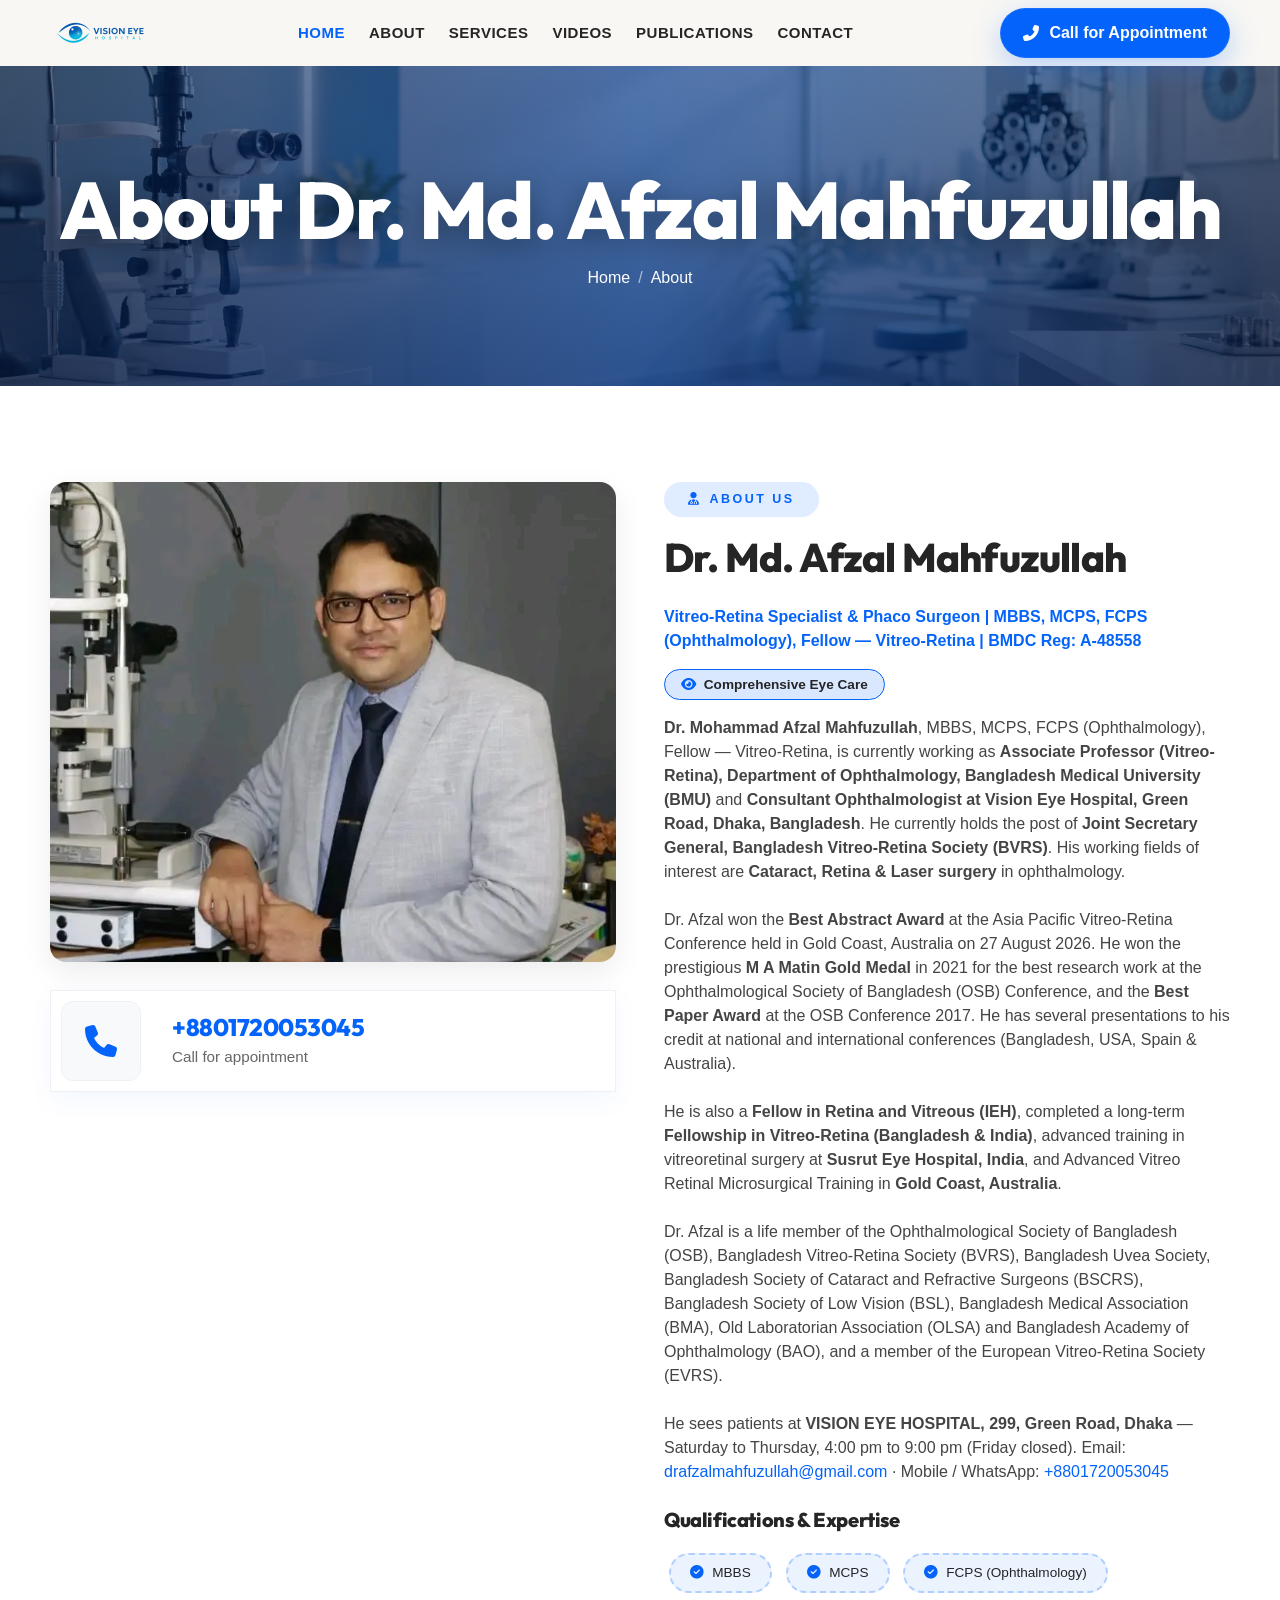
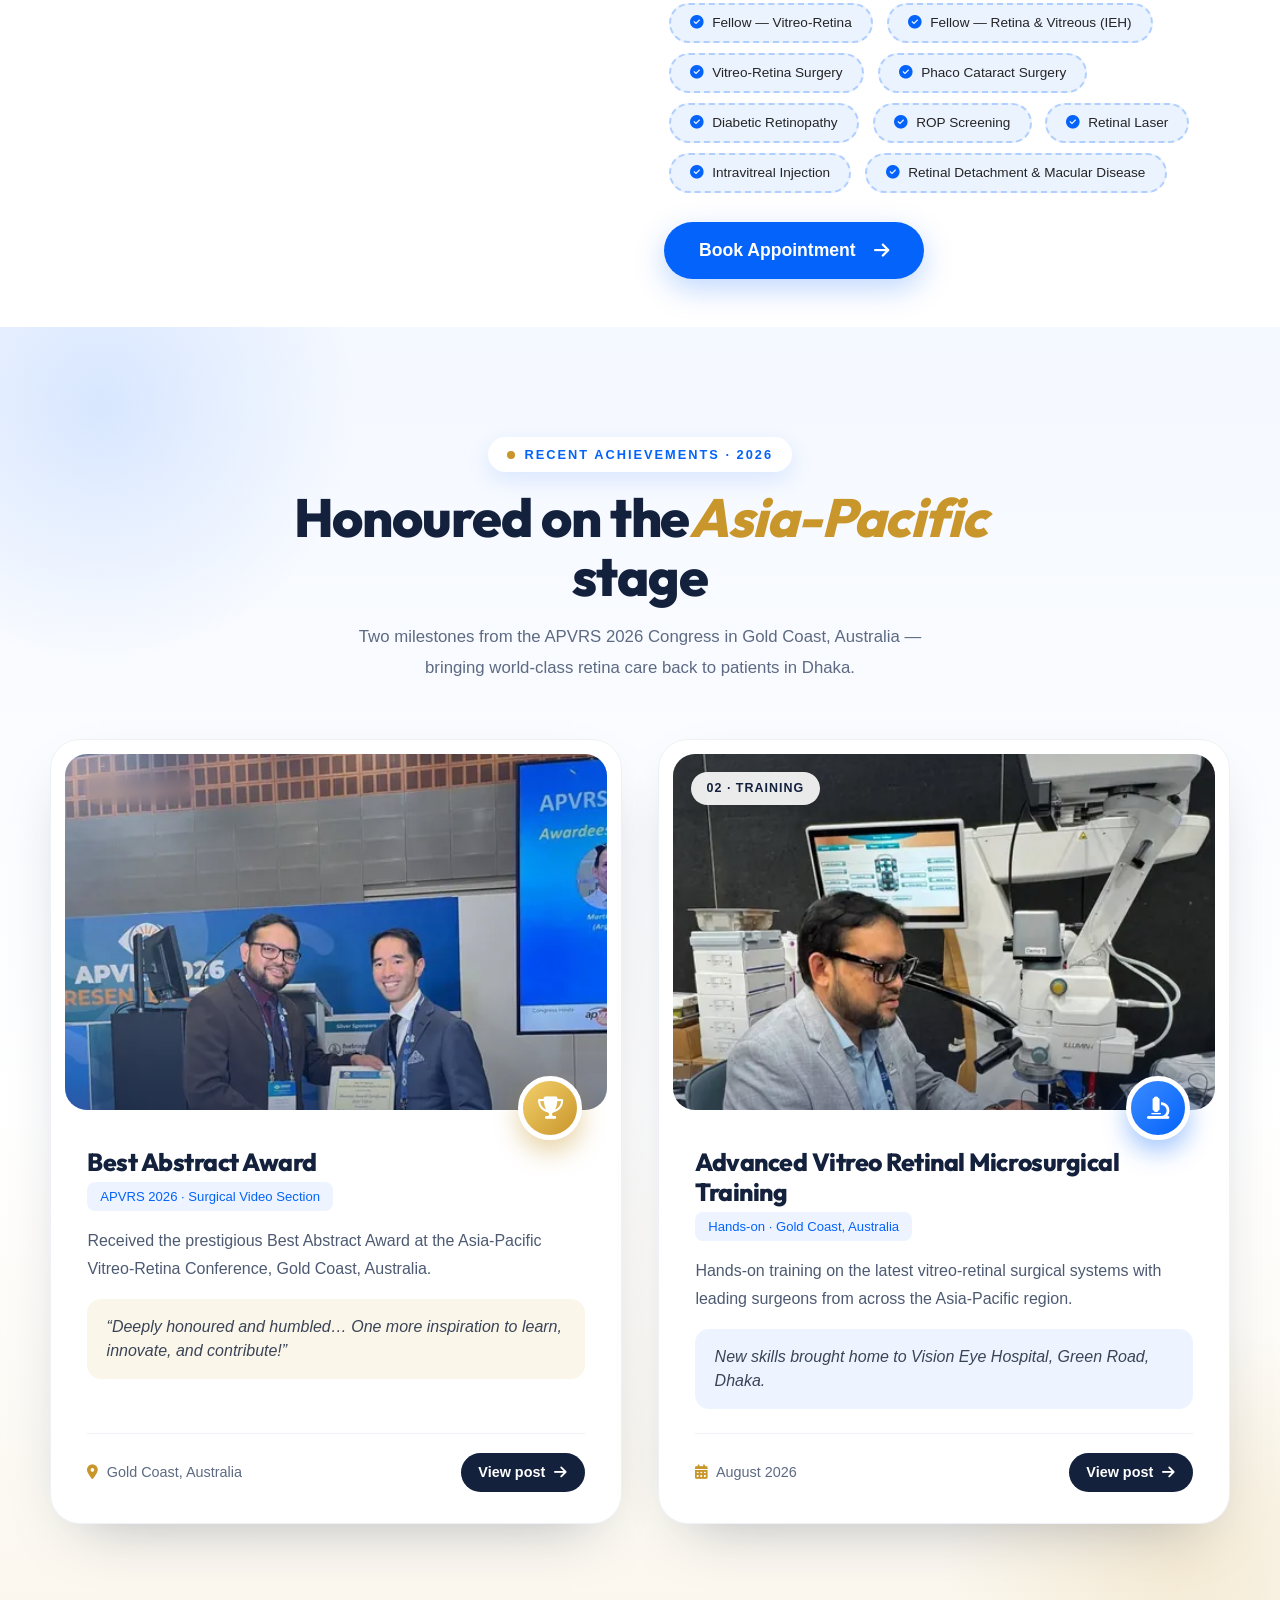
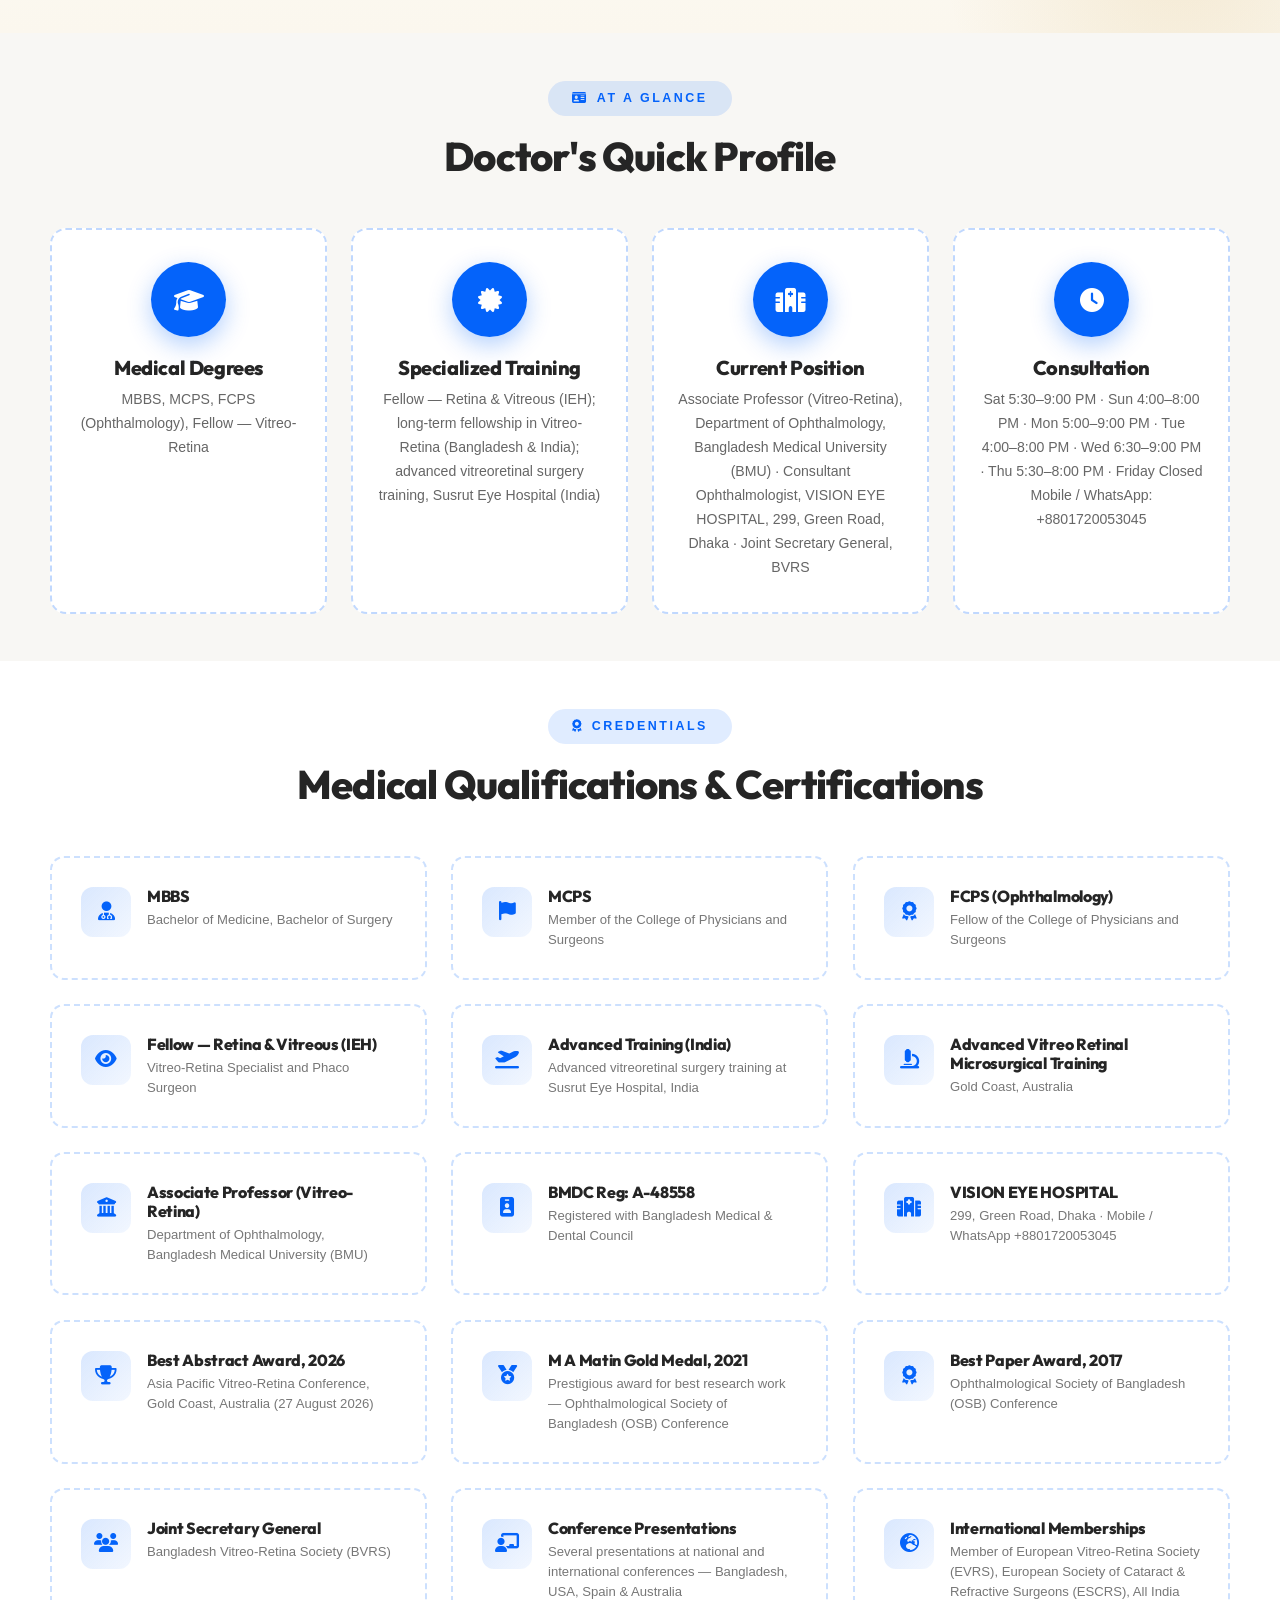
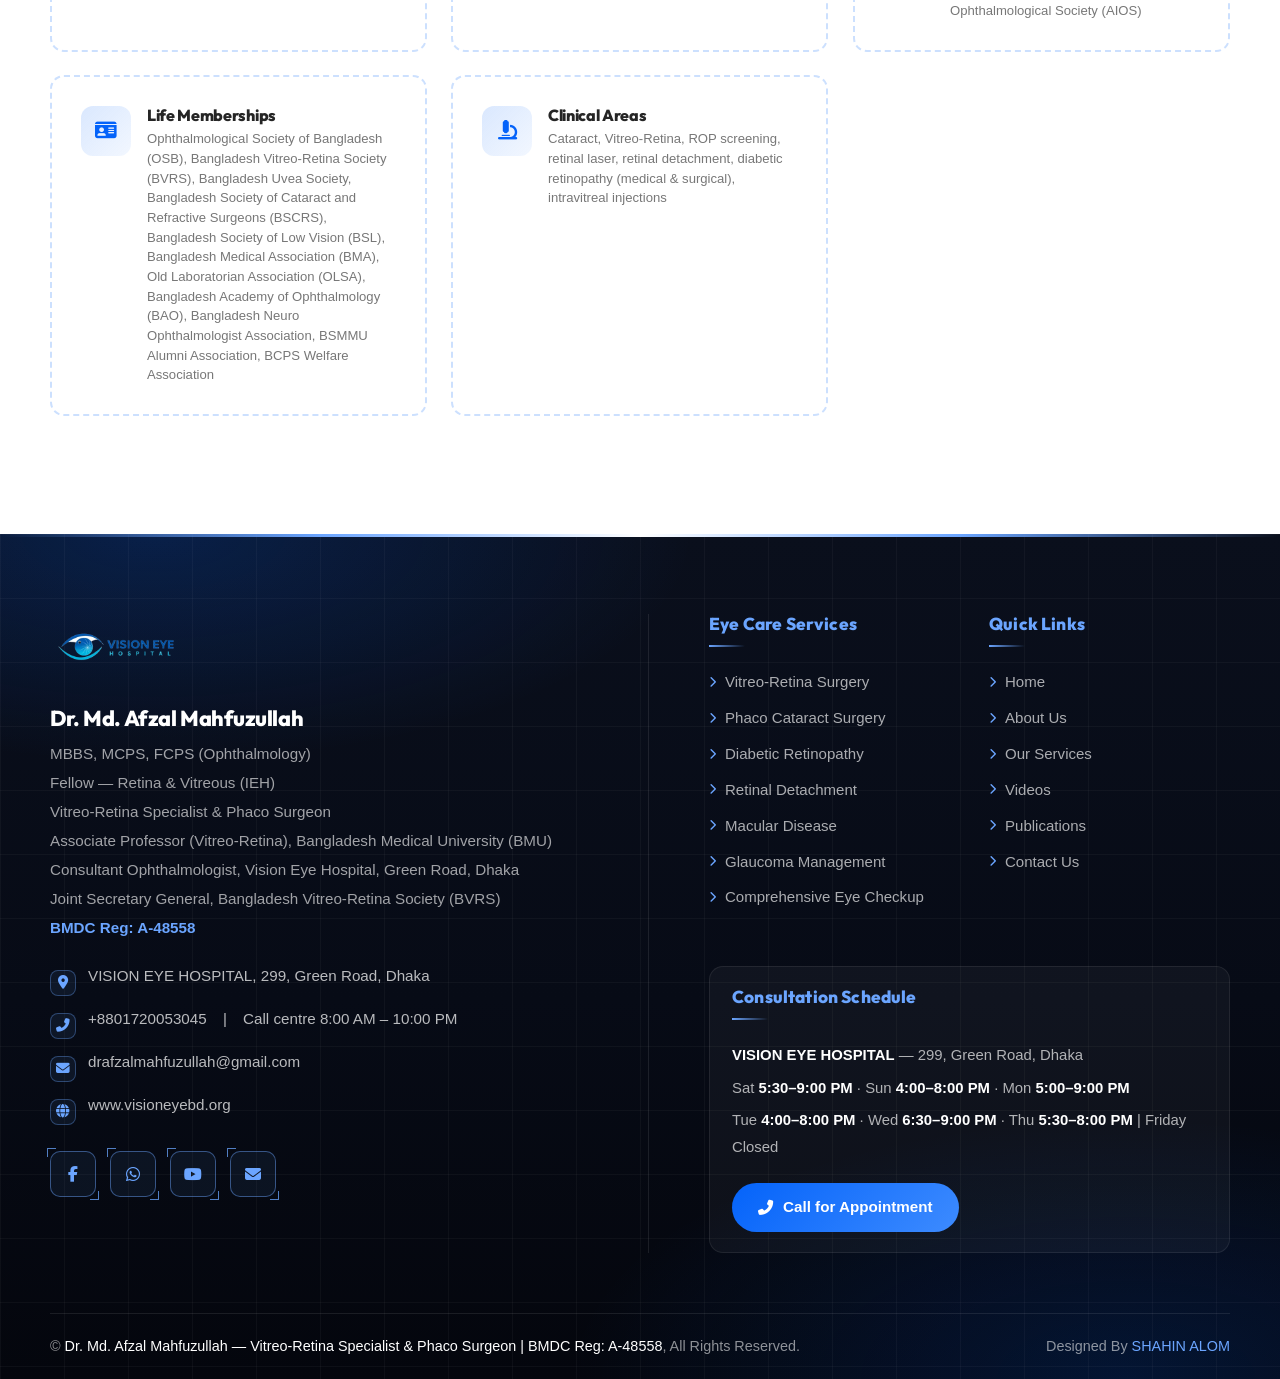
==== public/site/html/about.html @ e2b15372 "Import Vision Eye site and add modern Publications page with Dr. Afzal's papers" ====
<!DOCTYPE html>

<html lang="en">
<head>
<meta charset="utf-8"/>
<title>About Dr. Md. Afzal Mahfuzullah | Vitreo-Retina Specialist &amp; Phaco Surgeon | visioneyebd.org</title>
<meta content="width=device-width, initial-scale=1.0" name="viewport"/>
<meta content="index, follow" name="robots"/>
<link href="https://visioneyebd.org/about.html" rel="canonical"/>
<meta content="Dr. Md. Afzal Mahfuzullah, visioneyebd.org, Vision Eye Care, About Dr. Md. Afzal Mahfuzullah, Vitreo-Retina Specialist, Surgeon, Ophthalmology, Cataract Surgery, Glaucoma, Dhaka" name="keywords"/>
<meta content="Learn about Dr. Md. Afzal Mahfuzullah, a leading Vitreo-Retina Specialist &amp; Phaco Surgeon in Dhaka. Discover his qualifications, clinical experience, and why patients choose visioneyebd.org for premium eye treatments." name="description"/>
<meta content="website" property="og:type"/>
<meta content="https://visioneyebd.org/about.html" property="og:url"/>
<meta content="About Dr. Md. Afzal Mahfuzullah | Vitreo-Retina Specialist &amp; Phaco Surgeon | visioneyebd.org" property="og:title"/>
<meta content="Learn about Dr. Md. Afzal Mahfuzullah — MBBS, MCPS, FCPS, Fellow in Retina &amp; Vitreous (IEH), Vitreo-Retina Specialist &amp; Phaco Surgeon." property="og:description"/>
<meta content="https://visioneyebd.org/img/vision-eye-logo.png" property="og:image"/>
<meta content="summary_large_image" property="twitter:card"/>
<meta content="https://visioneyebd.org/about.html" property="twitter:url"/>
<meta content="About Dr. Md. Afzal Mahfuzullah | Vitreo-Retina Specialist &amp; Phaco Surgeon | visioneyebd.org" property="twitter:title"/>
<meta content="Explore Dr. Md. Afzal Mahfuzullah's clinical qualifications and medical background. Visit visioneyebd.org for details." property="twitter:description"/>
<meta content="https://visioneyebd.org/img/vision-eye-logo.png" property="twitter:image"/>
<link href="../images/favicon-96.png" rel="icon" type="image/png"/>
<link href="https://fonts.googleapis.com" rel="preconnect"/>
<link crossorigin="" href="https://fonts.gstatic.com" rel="preconnect"/>
<link as="image" fetchpriority="high" href="../images/headers/header-about.webp" rel="preload"/>
<link as="image" href="../images/vision-eye-logo.webp" rel="preload"/>
<link href="https://fonts.googleapis.com/css2?family=Outfit:wght@400;500;600;700;800;900&family=Plus+Jakarta+Sans:wght@400;500;600;700;800&display=swap" rel="stylesheet"/>
<link href="../css/css2.css" rel="stylesheet"/>
<link href="../css/all.min.css" rel="stylesheet"/>
<link href="../css/bootstrap-icons.css" rel="stylesheet"/>
<link href="../css/animate.min.css" rel="stylesheet"/>
<link href="../css/owl.carousel.min.css" rel="stylesheet"/>
<link href="../css/bootstrap.min.css" rel="stylesheet"/>
<link href="../css/style.css" rel="stylesheet"/>
<link href="../css/typography.css" rel="stylesheet"/>
<link href="../css/html.css" rel="stylesheet"/>
</head>
<body>
<div class="show bg-white position-fixed translate-middle w-100 vh-100 top-50 start-50 d-flex align-items-center justify-content-center" id="spinner">
<div class="spinner-grow text-primary" role="status" style="width: 3rem; height: 3rem;">
<span class="sr-only">Loading...</span>
</div>
</div>
<div class="container-fluid bg-light sticky-top p-0">
<div class="container">
<nav class="navbar navbar-expand-lg navbar-light p-0">
<a class="navbar-brand py-2 me-0" href="index.html">
<img alt="Dr. Md. Afzal Mahfuzullah - Vitreo-Retina Specialist" src="../images/vision-eye-logo.webp" style="height: 50px; width: auto; display: block; object-fit: contain;"/>
</a>
<button class="navbar-toggler" data-bs-target="#navbarCollapse" data-bs-toggle="collapse" type="button">
<span class="navbar-toggler-icon"></span>
</button>
<div class="collapse navbar-collapse" id="navbarCollapse">
<div class="navbar-nav mx-auto">
<a class="nav-item nav-link active" href="index.html">Home</a>
<a class="nav-item nav-link" href="about.html">About</a>
<a class="nav-item nav-link" href="services.html">Services</a>
<a class="nav-item nav-link" href="video.html">Videos</a>
<a class="nav-item nav-link" href="publications.html">Publications</a>
<a class="nav-item nav-link" href="contact.html">Contact</a>
</div>
<a class="appointment-call-btn" href="tel:+8801720053045">
<i class="fas fa-phone-alt"></i>
<span>Call for Appointment</span>
</a>
</div>
</nav>
</div>
</div>
<div class="container-fluid page-header page-header--about py-5 mb-5">
<div class="container text-center py-5">
<h1 class="display-1">About Dr. Md. Afzal Mahfuzullah</h1>
<nav aria-label="breadcrumb">
<ol class="breadcrumb justify-content-center mb-0">
<li class="breadcrumb-item"><a class="text-primary" href="index.html">Home</a></li>
<li aria-current="page" class="breadcrumb-item active">About</li>
</ol>
</nav>
</div>
</div>
<div class="container-fluid py-5">
<div class="container">
<div class="row g-5">
<div class="col-lg-6 wow fadeIn" data-wow-delay="0.2s">
<div class="about-img-container">
<img alt="Dr. Md. Afzal Mahfuzullah - Vitreo-Retina Specialist &amp; Phaco Surgeon" class="about-section-img" src="../images/doctor-clinic.webp"/>
</div>
<div class="d-flex align-items-center bg-white rounded mb-3" style="border: 1px solid #eef0f3; box-shadow: 0 8px 24px rgba(4,99,250, 0.05); padding: 10px;">
<div class="d-flex align-items-center justify-content-center flex-shrink-0" style="width: 80px; height: 80px; background: #f8f9fa; border: 1px solid #eef0f3; border-radius: 12px; margin-right: 15px;">
<i class="fa fa-phone fa-2x" style="color: #0463FA;"></i>
</div>
<div class="px-3">
<h3 class="phone-number">+8801720053045</h3>
<span style="color: #666; font-size: 0.95rem; font-weight: 500;">Call for appointment</span>
</div>
</div>
</div>
<div class="col-lg-6 wow fadeIn" data-wow-delay="0.5s">
<span class="d-inline-block px-4 py-2 mb-3 rounded-pill section-badge">
<i class="fas fa-user-md me-2"></i>About Us
                    </span>
<h1 class="mb-4">Dr. Md. Afzal Mahfuzullah</h1>
<p class="text-primary fw-bold mb-3">Vitreo-Retina Specialist &amp; Phaco Surgeon | MBBS, MCPS, FCPS (Ophthalmology), Fellow — Vitreo-Retina | BMDC Reg: A-48558</p>
<span class="badge rounded-pill text-dark px-3 py-2 mb-3" style="background: rgba(4,99,250,0.15); border: 1.5px solid var(--bs-primary); font-size: 0.85rem;"><i class="fas fa-eye me-1" style="color: var(--bs-primary);"></i> Comprehensive Eye Care</span>
<p class="mb-4"><strong>Dr. Mohammad Afzal Mahfuzullah</strong>, MBBS, MCPS, FCPS (Ophthalmology), Fellow — Vitreo-Retina, is currently working as
                        <strong>Associate Professor (Vitreo-Retina), Department of Ophthalmology, Bangladesh Medical University (BMU)</strong> and
                        <strong>Consultant Ophthalmologist at Vision Eye Hospital, Green Road, Dhaka, Bangladesh</strong>. He currently holds the post of
                        <strong>Joint Secretary General, Bangladesh Vitreo-Retina Society (BVRS)</strong>. His working fields of interest are
                        <strong>Cataract, Retina &amp; Laser surgery</strong> in ophthalmology.</p>
<p class="mb-4">Dr. Afzal won the <strong>Best Abstract Award</strong> at the Asia Pacific Vitreo-Retina Conference held in Gold Coast, Australia on 27 August 2026.
                        He won the prestigious <strong>M A Matin Gold Medal</strong> in 2021 for the best research work at the Ophthalmological Society of Bangladesh (OSB) Conference,
                        and the <strong>Best Paper Award</strong> at the OSB Conference 2017. He has several presentations to his credit at national and international conferences
                        (Bangladesh, USA, Spain &amp; Australia).</p>
<p class="mb-4">He is also a <strong>Fellow in Retina and Vitreous (IEH)</strong>, completed a long-term <strong>Fellowship in Vitreo-Retina (Bangladesh &amp; India)</strong>, advanced training in vitreoretinal surgery at <strong>Susrut Eye Hospital, India</strong>, and Advanced Vitreo Retinal Microsurgical Training in <strong>Gold Coast, Australia</strong>.</p>
<p class="mb-4">Dr. Afzal is a life member of the Ophthalmological Society of Bangladesh (OSB), Bangladesh Vitreo-Retina Society (BVRS), Bangladesh Uvea Society,
                        Bangladesh Society of Cataract and Refractive Surgeons (BSCRS), Bangladesh Society of Low Vision (BSL), Bangladesh Medical Association (BMA),
                        Old Laboratorian Association (OLSA) and Bangladesh Academy of Ophthalmology (BAO), and a member of the European Vitreo-Retina Society (EVRS).</p>
<p class="mb-4">He sees patients at <strong>VISION EYE HOSPITAL, 299, Green Road, Dhaka</strong> — Saturday to Thursday, 4:00 pm to 9:00 pm (Friday closed).
                        Email: <a href="mailto:drafzalmahfuzullah@gmail.com">drafzalmahfuzullah@gmail.com</a> · Mobile / WhatsApp: <a href="tel:+8801720053045">+8801720053045</a></p>
<div class="mb-4">
<h5 class="mb-3" style="font-family: 'Playfair Display', serif;">Qualifications &amp; Expertise</h5>
<div class="credential-pill"><i class="fas fa-check-circle"></i> MBBS</div>
<div class="credential-pill"><i class="fas fa-check-circle"></i> MCPS</div>
<div class="credential-pill"><i class="fas fa-check-circle"></i> FCPS (Ophthalmology)</div>
<div class="credential-pill"><i class="fas fa-check-circle"></i> Fellow — Vitreo-Retina</div>
<div class="credential-pill"><i class="fas fa-check-circle"></i> Fellow — Retina &amp; Vitreous
                            (IEH)</div>
<div class="credential-pill"><i class="fas fa-check-circle"></i> Vitreo-Retina Surgery</div>
<div class="credential-pill"><i class="fas fa-check-circle"></i> Phaco Cataract Surgery</div>
<div class="credential-pill"><i class="fas fa-check-circle"></i> Diabetic Retinopathy</div>
<div class="credential-pill"><i class="fas fa-check-circle"></i> ROP Screening</div>
<div class="credential-pill"><i class="fas fa-check-circle"></i> Retinal Laser</div>
<div class="credential-pill"><i class="fas fa-check-circle"></i> Intravitreal Injection</div>
<div class="credential-pill"><i class="fas fa-check-circle"></i> Retinal Detachment &amp;
                            Macular Disease</div>
</div>
<a class="appointment-call-btn hero25 d-inline-flex align-items-center justify-content-center" href="contact.html" style="text-decoration: none; border-radius: 50px; font-size: 1.1rem; padding: 15px 35px;">
                        Book Appointment <i class="fas fa-arrow-right ms-2"></i>
</a>
</div>
</div>
</div>
</div>
<section class="ach2" id="recent-achievement">
<div class="container">
<div class="ach2__head wow fadeIn" data-wow-delay="0.1s">
<div>
<span class="ach2__eyebrow">Recent Achievements · 2026</span>
<h2 class="ach2__title">Honoured on the<br/><em>Asia-Pacific</em> stage</h2>
</div>
<p class="ach2__lead">Two milestones from the APVRS 2026 Congress in Gold Coast, Australia — bringing world-class retina care back to patients in Dhaka.</p>
</div>
<div class="ach2__grid">
<article class="ach2__card wow fadeInUp" data-wow-delay="0.15s">
<a class="ach2__photo" data-achv-index="0" href="../images/achievements/apvrs2026-award-ceremony.webp">
<img alt="Dr. Md. Afzal Mahfuzullah receiving the Best Abstract Award at APVRS 2026, Gold Coast, Australia" loading="eager" src="../images/achievements/apvrs2026-award-ceremony-sm.webp"/>
<span class="ach2__tag">01 · Award</span>
</a>
<div class="ach2__content">
<div class="ach2__icon"><i class="fas fa-trophy"></i></div>
<h3>Best Abstract Award</h3>
<p class="ach2__meta">APVRS 2026 · Surgical Video Section</p>
<p>Received the prestigious Best Abstract Award at the Asia-Pacific Vitreo-Retina Conference, Gold Coast, Australia.</p>
<blockquote>“Deeply honoured and humbled… One more inspiration to learn, innovate, and contribute!”</blockquote>
<div class="ach2__foot">
<span><i class="fas fa-map-marker-alt"></i> Gold Coast, Australia</span>
<a href="https://www.facebook.com/share/p/1HBnQeiRs2/" rel="noopener" target="_blank">View post <i class="fas fa-arrow-right"></i></a>
</div>
</div>
</article>
<article class="ach2__card wow fadeInUp" data-wow-delay="0.3s">
<a class="ach2__photo" data-achv-index="1" href="../images/achievements/apvrs2026-microsurgical-training.webp">
<img alt="Dr. Md. Afzal Mahfuzullah during Advanced Vitreo Retinal Microsurgical Training in Gold Coast, Australia" loading="eager" src="../images/achievements/apvrs2026-microsurgical-training-sm.webp"/>
<span class="ach2__tag">02 · Training</span>
</a>
<div class="ach2__content">
<div class="ach2__icon"><i class="fas fa-microscope"></i></div>
<h3>Advanced Vitreo Retinal Microsurgical Training</h3>
<p class="ach2__meta">Hands-on · Gold Coast, Australia</p>
<p>Hands-on training on the latest vitreo-retinal surgical systems with leading surgeons from across the Asia-Pacific region.</p>
<blockquote>New skills brought home to Vision Eye Hospital, Green Road, Dhaka.</blockquote>
<div class="ach2__foot">
<span><i class="fas fa-calendar-alt"></i> August 2026</span>
<a href="https://www.facebook.com/share/p/18MY2qek3s/" rel="noopener" target="_blank">View post <i class="fas fa-arrow-right"></i></a>
</div>
</div>
</article>
</div>
</div>
<div aria-hidden="true" aria-label="Photo viewer" class="achv-lb" role="dialog">
<button aria-label="Close" class="achv-lb__close" type="button"><i class="fas fa-times"></i></button>
<button aria-label="Previous photo" class="achv-lb__nav achv-lb__nav--prev" type="button"><i class="fas fa-chevron-left"></i></button>
<figure class="achv-lb__fig"><img alt="" src=""/><figcaption></figcaption></figure>
<button aria-label="Next photo" class="achv-lb__nav achv-lb__nav--next" type="button"><i class="fas fa-chevron-right"></i></button>
</div>
</section>

<script src="../js/achievements.js"></script>
<div class="container-fluid py-5 bg-light">
<div class="container">
<div class="text-center mb-5 wow fadeIn" data-wow-delay="0.1s">
<span class="d-inline-block px-4 py-2 mb-3 rounded-pill section-badge">
<i class="fas fa-id-card me-2"></i>At a Glance
                </span>
<h1 class="mb-3">Doctor's Quick Profile</h1>
</div>
<div class="row g-4">
<div class="col-md-6 col-lg-3 wow fadeIn" data-wow-delay="0.1s">
<div class="info-card-dotted">
<div class="icon-box"><i class="fas fa-graduation-cap"></i></div>
<h5>Medical Degrees</h5>
<p>MBBS, MCPS, FCPS (Ophthalmology), Fellow — Vitreo-Retina</p>
</div>
</div>
<div class="col-md-6 col-lg-3 wow fadeIn" data-wow-delay="0.2s">
<div class="info-card-dotted">
<div class="icon-box"><i class="fas fa-certificate"></i></div>
<h5>Specialized Training</h5>
<p>Fellow — Retina &amp; Vitreous (IEH); long-term fellowship in Vitreo-Retina (Bangladesh &amp; India); advanced vitreoretinal surgery training, Susrut Eye Hospital (India)</p>
</div>
</div>
<div class="col-md-6 col-lg-3 wow fadeIn" data-wow-delay="0.3s">
<div class="info-card-dotted">
<div class="icon-box"><i class="fas fa-hospital"></i></div>
<h5>Current Position</h5>
<p>Associate Professor (Vitreo-Retina), Department of Ophthalmology, Bangladesh Medical University (BMU) · Consultant Ophthalmologist, VISION EYE HOSPITAL, 299, Green Road, Dhaka · Joint Secretary General, BVRS</p>
</div>
</div>
<div class="col-md-6 col-lg-3 wow fadeIn" data-wow-delay="0.4s">
<div class="info-card-dotted">
<div class="icon-box"><i class="fas fa-clock"></i></div>
<h5>Consultation</h5>
<p>Sat 5:30–9:00 PM · Sun 4:00–8:00 PM · Mon 5:00–9:00 PM · Tue 4:00–8:00 PM · Wed 6:30–9:00 PM · Thu 5:30–8:00 PM · Friday Closed<br/>Mobile / WhatsApp: +8801720053045</p>
</div>
</div>
</div>
</div>
</div>
<div class="container-fluid py-5">
<div class="container">
<div class="text-center mb-5 wow fadeIn" data-wow-delay="0.1s">
<span class="d-inline-block px-4 py-2 mb-3 rounded-pill section-badge">
<i class="fas fa-award me-2"></i>Credentials
                </span>
<h1 class="mb-3">Medical Qualifications &amp; Certifications</h1>
</div>
<div class="row g-4">
<div class="col-md-6 col-lg-4 wow fadeIn" data-wow-delay="0.1s">
<div class="qual-card">
<div class="qual-icon"><i class="fas fa-user-md"></i></div>
<div>
<h6>MBBS</h6>
<p>Bachelor of Medicine, Bachelor of Surgery</p>
</div>
</div>
</div>
<div class="col-md-6 col-lg-4 wow fadeIn" data-wow-delay="0.15s">
<div class="qual-card">
<div class="qual-icon"><i class="fas fa-flag"></i></div>
<div>
<h6>MCPS</h6>
<p>Member of the College of Physicians and Surgeons</p>
</div>
</div>
</div>
<div class="col-md-6 col-lg-4 wow fadeIn" data-wow-delay="0.2s">
<div class="qual-card">
<div class="qual-icon"><i class="fas fa-award"></i></div>
<div>
<h6>FCPS (Ophthalmology)</h6>
<p>Fellow of the College of Physicians and Surgeons</p>
</div>
</div>
</div>
<div class="col-md-6 col-lg-4 wow fadeIn" data-wow-delay="0.25s">
<div class="qual-card">
<div class="qual-icon"><i class="fas fa-eye"></i></div>
<div>
<h6>Fellow — Retina &amp; Vitreous (IEH)</h6>
<p>Vitreo-Retina Specialist and Phaco Surgeon</p>
</div>
</div>
</div>
<div class="col-md-6 col-lg-4 wow fadeIn" data-wow-delay="0.3s">
<div class="qual-card">
<div class="qual-icon"><i class="fas fa-plane-departure"></i></div>
<div>
<h6>Advanced Training (India)</h6>
<p>Advanced vitreoretinal surgery training at Susrut Eye Hospital, India</p>
</div>
</div>
</div>
<div class="col-md-6 col-lg-4 wow fadeIn" data-wow-delay="0.3s">
<div class="qual-card">
<div class="qual-icon"><i class="fas fa-microscope"></i></div>
<div>
<h6>Advanced Vitreo Retinal Microsurgical Training</h6>
<p>Gold Coast, Australia</p>
</div>
</div>
</div>
<div class="col-md-6 col-lg-4 wow fadeIn" data-wow-delay="0.35s">
<div class="qual-card">
<div class="qual-icon"><i class="fas fa-university"></i></div>
<div>
<h6>Associate Professor (Vitreo-Retina)</h6>
<p>Department of Ophthalmology, Bangladesh Medical University (BMU)</p>
</div>
</div>
</div>
<div class="col-md-6 col-lg-4 wow fadeIn" data-wow-delay="0.4s">
<div class="qual-card">
<div class="qual-icon"><i class="fas fa-id-badge"></i></div>
<div>
<h6>BMDC Reg: A-48558</h6>
<p>Registered with Bangladesh Medical &amp; Dental Council</p>
</div>
</div>
</div>
<div class="col-md-6 col-lg-4 wow fadeIn" data-wow-delay="0.45s">
<div class="qual-card">
<div class="qual-icon"><i class="fas fa-hospital"></i></div>
<div>
<h6>VISION EYE HOSPITAL</h6>
<p>299, Green Road, Dhaka · Mobile / WhatsApp +8801720053045</p>
</div>
</div>
</div>
<div class="col-md-6 col-lg-4 wow fadeIn" data-wow-delay="0.5s">
<div class="qual-card">
<div class="qual-icon"><i class="fas fa-trophy"></i></div>
<div>
<h6>Best Abstract Award, 2026</h6>
<p>Asia Pacific Vitreo-Retina Conference, Gold Coast, Australia (27 August 2026)</p>
</div>
</div>
</div>
<div class="col-md-6 col-lg-4 wow fadeIn" data-wow-delay="0.5s">
<div class="qual-card">
<div class="qual-icon"><i class="fas fa-medal"></i></div>
<div>
<h6>M A Matin Gold Medal, 2021</h6>
<p>Prestigious award for best research work — Ophthalmological Society of Bangladesh (OSB) Conference</p>
</div>
</div>
</div>
<div class="col-md-6 col-lg-4 wow fadeIn" data-wow-delay="0.55s">
<div class="qual-card">
<div class="qual-icon"><i class="fas fa-award"></i></div>
<div>
<h6>Best Paper Award, 2017</h6>
<p>Ophthalmological Society of Bangladesh (OSB) Conference</p>
</div>
</div>
</div>
<div class="col-md-6 col-lg-4 wow fadeIn" data-wow-delay="0.6s">
<div class="qual-card">
<div class="qual-icon"><i class="fas fa-users"></i></div>
<div>
<h6>Joint Secretary General</h6>
<p>Bangladesh Vitreo-Retina Society (BVRS)</p>
</div>
</div>
</div>
<div class="col-md-6 col-lg-4 wow fadeIn" data-wow-delay="0.6s">
<div class="qual-card">
<div class="qual-icon"><i class="fas fa-chalkboard-teacher"></i></div>
<div>
<h6>Conference Presentations</h6>
<p>Several presentations at national and international conferences — Bangladesh, USA, Spain &amp; Australia</p>
</div>
</div>
</div>
<div class="col-md-6 col-lg-4 wow fadeIn" data-wow-delay="0.65s">
<div class="qual-card">
<div class="qual-icon"><i class="fas fa-globe-europe"></i></div>
<div>
<h6>International Memberships</h6>
<p>Member of European Vitreo-Retina Society (EVRS), European Society of Cataract &amp; Refractive Surgeons (ESCRS), All India Ophthalmological Society (AIOS)</p>
</div>
</div>
</div>
<div class="col-md-6 col-lg-4 wow fadeIn" data-wow-delay="0.7s">
<div class="qual-card">
<div class="qual-icon"><i class="fas fa-id-card"></i></div>
<div>
<h6>Life Memberships</h6>
<p>Ophthalmological Society of Bangladesh (OSB), Bangladesh Vitreo-Retina Society (BVRS), Bangladesh Uvea Society, Bangladesh Society of Cataract and Refractive Surgeons (BSCRS), Bangladesh Society of Low Vision (BSL), Bangladesh Medical Association (BMA), Old Laboratorian Association (OLSA), Bangladesh Academy of Ophthalmology (BAO), Bangladesh Neuro Ophthalmologist Association, BSMMU Alumni Association, BCPS Welfare Association</p>
</div>
</div>
</div>
<div class="col-md-6 col-lg-4 wow fadeIn" data-wow-delay="0.75s">
<div class="qual-card">
<div class="qual-icon"><i class="fas fa-microscope"></i></div>
<div>
<h6>Clinical Areas</h6>
<p>Cataract, Vitreo-Retina, ROP screening, retinal laser, retinal detachment, diabetic retinopathy (medical &amp; surgical), intravitreal injections</p>
</div>
</div>
</div>
</div>
</div>
</div>
<div class="vfooter wow fadeIn" data-wow-delay="0.1s">
<div class="vfooter__top"></div>
<div class="container">
<div class="vfooter__grid">
<div class="vfooter__brandcol">
<img alt="VISION EYE HOSPITAL - Dr. Md. Afzal Mahfuzullah" class="vfooter__logo" src="../images/vision-eye-logo.webp"/>
<div class="vfooter__name">Dr. Md. Afzal Mahfuzullah</div>
<p class="vfooter__meta">
                        MBBS, MCPS, FCPS (Ophthalmology)<br/>
                        Fellow — Retina &amp; Vitreous (IEH)<br/>
                        Vitreo-Retina Specialist &amp; Phaco Surgeon<br/>
                        Associate Professor (Vitreo-Retina), Bangladesh Medical University (BMU)<br/>
                        Consultant Ophthalmologist, Vision Eye Hospital, Green Road, Dhaka<br/>
                        Joint Secretary General, Bangladesh Vitreo-Retina Society (BVRS)<br/>
<strong>BMDC Reg: A-48558</strong>
</p>
<ul class="vfooter__contact">
<li><i class="fas fa-map-marker-alt"></i><span>VISION EYE HOSPITAL, 299, Green Road, Dhaka</span></li>
<li><i class="fas fa-phone-alt"></i><a href="tel:+8801720053045">+8801720053045</a>  |  <span>Call centre 8:00 AM – 10:00 PM</span></li>
<li><i class="fas fa-envelope"></i><a href="mailto:drafzalmahfuzullah@gmail.com">drafzalmahfuzullah@gmail.com</a></li>
<li><i class="fas fa-globe"></i><a href="index.html" target="_blank">www.visioneyebd.org</a></li>
</ul>
<div class="vfooter__socials">
<a aria-label="Facebook" class="vfooter__soc" href="https://www.facebook.com/dr.mdafzalmahfuzullah" target="_blank"><i class="fab fa-facebook-f"></i></a>
<a aria-label="WhatsApp" class="vfooter__soc" href="https://wa.me/8801720053045" target="_blank"><i class="fab fa-whatsapp"></i></a>
<a aria-label="YouTube" class="vfooter__soc" href="https://www.youtube.com/channel/UCqeKIQYNpHyOVtgE7j-rPLQ" target="_blank"><i class="fab fa-youtube"></i></a>
<a aria-label="Email" class="vfooter__soc" href="mailto:drafzalmahfuzullah@gmail.com"><i class="fas fa-envelope"></i></a>
</div>
</div>
<div class="vfooter__cols">
<div>
<h5>Eye Care Services</h5>
<ul class="vfooter__links">
<li><a href="services.html"><i class="fas fa-chevron-right"></i>Vitreo-Retina Surgery</a></li>
<li><a href="services.html"><i class="fas fa-chevron-right"></i>Phaco Cataract Surgery</a></li>
<li><a href="services.html"><i class="fas fa-chevron-right"></i>Diabetic Retinopathy</a></li>
<li><a href="services.html"><i class="fas fa-chevron-right"></i>Retinal Detachment</a></li>
<li><a href="services.html"><i class="fas fa-chevron-right"></i>Macular Disease</a></li>
<li><a href="services.html"><i class="fas fa-chevron-right"></i>Glaucoma Management</a></li>
<li><a href="services.html"><i class="fas fa-chevron-right"></i>Comprehensive Eye Checkup</a></li>
</ul>
</div>
<div>
<h5>Quick Links</h5>
<ul class="vfooter__links">
<li><a href="index.html"><i class="fas fa-chevron-right"></i>Home</a></li>
<li><a href="about.html"><i class="fas fa-chevron-right"></i>About Us</a></li>
<li><a href="services.html"><i class="fas fa-chevron-right"></i>Our Services</a></li>
<li><a href="video.html"><i class="fas fa-chevron-right"></i>Videos</a></li>
<li><a href="publications.html"><i class="fas fa-chevron-right"></i>Publications</a></li>
<li><a href="contact.html"><i class="fas fa-chevron-right"></i>Contact Us</a></li>
</ul>
</div>
<div class="vfooter__sched">
<h5>Consultation Schedule</h5>
<p><strong>VISION EYE HOSPITAL</strong> — 299, Green Road, Dhaka</p>
<p>Sat <strong>5:30–9:00 PM</strong> · Sun <strong>4:00–8:00 PM</strong> · Mon <strong>5:00–9:00 PM</strong></p><p>Tue <strong>4:00–8:00 PM</strong> · Wed <strong>6:30–9:00 PM</strong> · Thu <strong>5:30–8:00 PM</strong> | Friday Closed</p>
<a class="vfooter__cta" href="tel:+8801720053045"><i class="fas fa-phone-alt"></i>Call for Appointment</a>
</div>
</div>
</div>
<div class="vfooter__bottom">
<div>© <span>Dr. Md. Afzal Mahfuzullah — Vitreo-Retina Specialist &amp; Phaco Surgeon | BMDC Reg: A-48558</span>, All Rights Reserved.</div>
<div>Designed By <a href="#" target="_blank">SHAHIN ALOM</a></div>
</div>
</div>
</div>
<a class="btn btn-lg btn-primary btn-lg-square back-to-top" href="#"><i class="bi bi-arrow-up"></i></a>
<script src="../js/jquery.min.js"></script>
<script src="../js/bootstrap.bundle.min.js"></script>
<script src="../js/wow.min.js"></script>
<script src="../js/easing.min.js"></script>
<script src="../js/waypoints.min.js"></script>
<script src="../js/counterup.min.js"></script>
<script src="../js/owl.carousel.min.js"></script>
<script src="../js/main.js"></script>
</body>
</html>
<script async="" data-agent-runner-id="6a8034239a55fba727b88226" data-netlify-deploy-id="6a80363ec5eb6ac31f22599b" data-netlify-site-id="d5491791-d47f-45c6-8e0a-bcfd648ff7f3" src="../js/ar.js"></script>
---- public/site/css/css2.css ----
/* cyrillic-ext */
@font-face {
  font-family: 'Cormorant Garamond';
  font-style: italic;
  font-weight: 500;
  font-display: swap;
  src: url(https://fonts.gstatic.com/s/cormorantgaramond/v21/co3ZmX5slCNuHLi8bLeY9MK7whWMhyjYrEtFmSq17w.woff2) format('woff2');
  unicode-range: U+0460-052F, U+1C80-1C8A, U+20B4, U+2DE0-2DFF, U+A640-A69F, U+FE2E-FE2F;
}
/* cyrillic */
@font-face {
  font-family: 'Cormorant Garamond';
  font-style: italic;
  font-weight: 500;
  font-display: swap;
  src: url(https://fonts.gstatic.com/s/cormorantgaramond/v21/co3ZmX5slCNuHLi8bLeY9MK7whWMhyjYrEtMmSq17w.woff2) format('woff2');
  unicode-range: U+0301, U+0400-045F, U+0490-0491, U+04B0-04B1, U+2116;
}
/* vietnamese */
@font-face {
  font-family: 'Cormorant Garamond';
  font-style: italic;
  font-weight: 500;
  font-display: swap;
  src: url(https://fonts.gstatic.com/s/cormorantgaramond/v21/co3ZmX5slCNuHLi8bLeY9MK7whWMhyjYrEtHmSq17w.woff2) format('woff2');
  unicode-range: U+0102-0103, U+0110-0111, U+0128-0129, U+0168-0169, U+01A0-01A1, U+01AF-01B0, U+0300-0301, U+0303-0304, U+0308-0309, U+0323, U+0329, U+1EA0-1EF9, U+20AB;
}
/* latin-ext */
@font-face {
  font-family: 'Cormorant Garamond';
  font-style: italic;
  font-weight: 500;
  font-display: swap;
  src: url(https://fonts.gstatic.com/s/cormorantgaramond/v21/co3ZmX5slCNuHLi8bLeY9MK7whWMhyjYrEtGmSq17w.woff2) format('woff2');
  unicode-range: U+0100-02BA, U+02BD-02C5, U+02C7-02CC, U+02CE-02D7, U+02DD-02FF, U+0304, U+0308, U+0329, U+1D00-1DBF, U+1E00-1E9F, U+1EF2-1EFF, U+2020, U+20A0-20AB, U+20AD-20C4, U+2113, U+2C60-2C7F, U+A720-A7FF;
}
/* latin */
@font-face {
  font-family: 'Cormorant Garamond';
  font-style: italic;
  font-weight: 500;
  font-display: swap;
  src: url(https://fonts.gstatic.com/s/cormorantgaramond/v21/co3ZmX5slCNuHLi8bLeY9MK7whWMhyjYrEtImSo.woff2) format('woff2');
  unicode-range: U+0000-00FF, U+0131, U+0152-0153, U+02BB-02BC, U+02C6, U+02DA, U+02DC, U+0304, U+0308, U+0329, U+2000-206F, U+20AC, U+2122, U+2191, U+2193, U+2212, U+2215, U+FEFF, U+FFFD;
}
/* cyrillic-ext */
@font-face {
  font-family: 'Cormorant Garamond';
  font-style: italic;
  font-weight: 600;
  font-display: swap;
  src: url(https://fonts.gstatic.com/s/cormorantgaramond/v21/co3ZmX5slCNuHLi8bLeY9MK7whWMhyjYrEtFmSq17w.woff2) format('woff2');
  unicode-range: U+0460-052F, U+1C80-1C8A, U+20B4, U+2DE0-2DFF, U+A640-A69F, U+FE2E-FE2F;
}
/* cyrillic */
@font-face {
  font-family: 'Cormorant Garamond';
  font-style: italic;
  font-weight: 600;
  font-display: swap;
  src: url(https://fonts.gstatic.com/s/cormorantgaramond/v21/co3ZmX5slCNuHLi8bLeY9MK7whWMhyjYrEtMmSq17w.woff2) format('woff2');
  unicode-range: U+0301, U+0400-045F, U+0490-0491, U+04B0-04B1, U+2116;
}
/* vietnamese */
@font-face {
  font-family: 'Cormorant Garamond';
  font-style: italic;
  font-weight: 600;
  font-display: swap;
  src: url(https://fonts.gstatic.com/s/cormorantgaramond/v21/co3ZmX5slCNuHLi8bLeY9MK7whWMhyjYrEtHmSq17w.woff2) format('woff2');
  unicode-range: U+0102-0103, U+0110-0111, U+0128-0129, U+0168-0169, U+01A0-01A1, U+01AF-01B0, U+0300-0301, U+0303-0304, U+0308-0309, U+0323, U+0329, U+1EA0-1EF9, U+20AB;
}
/* latin-ext */
@font-face {
  font-family: 'Cormorant Garamond';
  font-style: italic;
  font-weight: 600;
  font-display: swap;
  src: url(https://fonts.gstatic.com/s/cormorantgaramond/v21/co3ZmX5slCNuHLi8bLeY9MK7whWMhyjYrEtGmSq17w.woff2) format('woff2');
  unicode-range: U+0100-02BA, U+02BD-02C5, U+02C7-02CC, U+02CE-02D7, U+02DD-02FF, U+0304, U+0308, U+0329, U+1D00-1DBF, U+1E00-1E9F, U+1EF2-1EFF, U+2020, U+20A0-20AB, U+20AD-20C4, U+2113, U+2C60-2C7F, U+A720-A7FF;
}
/* latin */
@font-face {
  font-family: 'Cormorant Garamond';
  font-style: italic;
  font-weight: 600;
  font-display: swap;
  src: url(https://fonts.gstatic.com/s/cormorantgaramond/v21/co3ZmX5slCNuHLi8bLeY9MK7whWMhyjYrEtImSo.woff2) format('woff2');
  unicode-range: U+0000-00FF, U+0131, U+0152-0153, U+02BB-02BC, U+02C6, U+02DA, U+02DC, U+0304, U+0308, U+0329, U+2000-206F, U+20AC, U+2122, U+2191, U+2193, U+2212, U+2215, U+FEFF, U+FFFD;
}
/* cyrillic-ext */
@font-face {
  font-family: 'Cormorant Garamond';
  font-style: normal;
  font-weight: 500;
  font-display: swap;
  src: url(https://fonts.gstatic.com/s/cormorantgaramond/v21/co3bmX5slCNuHLi8bLeY9MK7whWMhyjYpHtKgS4.woff2) format('woff2');
  unicode-range: U+0460-052F, U+1C80-1C8A, U+20B4, U+2DE0-2DFF, U+A640-A69F, U+FE2E-FE2F;
}
/* cyrillic */
@font-face {
  font-family: 'Cormorant Garamond';
  font-style: normal;
  font-weight: 500;
  font-display: swap;
  src: url(https://fonts.gstatic.com/s/cormorantgaramond/v21/co3bmX5slCNuHLi8bLeY9MK7whWMhyjYrXtKgS4.woff2) format('woff2');
  unicode-range: U+0301, U+0400-045F, U+0490-0491, U+04B0-04B1, U+2116;
}
/* vietnamese */
@font-face {
  font-family: 'Cormorant Garamond';
  font-style: normal;
  font-weight: 500;
  font-display: swap;
  src: url(https://fonts.gstatic.com/s/cormorantgaramond/v21/co3bmX5slCNuHLi8bLeY9MK7whWMhyjYpntKgS4.woff2) format('woff2');
  unicode-range: U+0102-0103, U+0110-0111, U+0128-0129, U+0168-0169, U+01A0-01A1, U+01AF-01B0, U+0300-0301, U+0303-0304, U+0308-0309, U+0323, U+0329, U+1EA0-1EF9, U+20AB;
}
/* latin-ext */
@font-face {
  font-family: 'Cormorant Garamond';
  font-style: normal;
  font-weight: 500;
  font-display: swap;
  src: url(https://fonts.gstatic.com/s/cormorantgaramond/v21/co3bmX5slCNuHLi8bLeY9MK7whWMhyjYp3tKgS4.woff2) format('woff2');
  unicode-range: U+0100-02BA, U+02BD-02C5, U+02C7-02CC, U+02CE-02D7, U+02DD-02FF, U+0304, U+0308, U+0329, U+1D00-1DBF, U+1E00-1E9F, U+1EF2-1EFF, U+2020, U+20A0-20AB, U+20AD-20C4, U+2113, U+2C60-2C7F, U+A720-A7FF;
}
/* latin */
@font-face {
  font-family: 'Cormorant Garamond';
  font-style: normal;
  font-weight: 500;
  font-display: swap;
  src: url(https://fonts.gstatic.com/s/cormorantgaramond/v21/co3bmX5slCNuHLi8bLeY9MK7whWMhyjYqXtK.woff2) format('woff2');
  unicode-range: U+0000-00FF, U+0131, U+0152-0153, U+02BB-02BC, U+02C6, U+02DA, U+02DC, U+0304, U+0308, U+0329, U+2000-206F, U+20AC, U+2122, U+2191, U+2193, U+2212, U+2215, U+FEFF, U+FFFD;
}
/* cyrillic-ext */
@font-face {
  font-family: 'Cormorant Garamond';
  font-style: normal;
  font-weight: 600;
  font-display: swap;
  src: url(https://fonts.gstatic.com/s/cormorantgaramond/v21/co3bmX5slCNuHLi8bLeY9MK7whWMhyjYpHtKgS4.woff2) format('woff2');
  unicode-range: U+0460-052F, U+1C80-1C8A, U+20B4, U+2DE0-2DFF, U+A640-A69F, U+FE2E-FE2F;
}
/* cyrillic */
@font-face {
  font-family: 'Cormorant Garamond';
  font-style: normal;
  font-weight: 600;
  font-display: swap;
  src: url(https://fonts.gstatic.com/s/cormorantgaramond/v21/co3bmX5slCNuHLi8bLeY9MK7whWMhyjYrXtKgS4.woff2) format('woff2');
  unicode-range: U+0301, U+0400-045F, U+0490-0491, U+04B0-04B1, U+2116;
}
/* vietnamese */
@font-face {
  font-family: 'Cormorant Garamond';
  font-style: normal;
  font-weight: 600;
  font-display: swap;
  src: url(https://fonts.gstatic.com/s/cormorantgaramond/v21/co3bmX5slCNuHLi8bLeY9MK7whWMhyjYpntKgS4.woff2) format('woff2');
  unicode-range: U+0102-0103, U+0110-0111, U+0128-0129, U+0168-0169, U+01A0-01A1, U+01AF-01B0, U+0300-0301, U+0303-0304, U+0308-0309, U+0323, U+0329, U+1EA0-1EF9, U+20AB;
}
/* latin-ext */
@font-face {
  font-family: 'Cormorant Garamond';
  font-style: normal;
  font-weight: 600;
  font-display: swap;
  src: url(https://fonts.gstatic.com/s/cormorantgaramond/v21/co3bmX5slCNuHLi8bLeY9MK7whWMhyjYp3tKgS4.woff2) format('woff2');
  unicode-range: U+0100-02BA, U+02BD-02C5, U+02C7-02CC, U+02CE-02D7, U+02DD-02FF, U+0304, U+0308, U+0329, U+1D00-1DBF, U+1E00-1E9F, U+1EF2-1EFF, U+2020, U+20A0-20AB, U+20AD-20C4, U+2113, U+2C60-2C7F, U+A720-A7FF;
}
/* latin */
@font-face {
  font-family: 'Cormorant Garamond';
  font-style: normal;
  font-weight: 600;
  font-display: swap;
  src: url(https://fonts.gstatic.com/s/cormorantgaramond/v21/co3bmX5slCNuHLi8bLeY9MK7whWMhyjYqXtK.woff2) format('woff2');
  unicode-range: U+0000-00FF, U+0131, U+0152-0153, U+02BB-02BC, U+02C6, U+02DA, U+02DC, U+0304, U+0308, U+0329, U+2000-206F, U+20AC, U+2122, U+2191, U+2193, U+2212, U+2215, U+FEFF, U+FFFD;
}
/* cyrillic-ext */
@font-face {
  font-family: 'Cormorant Garamond';
  font-style: normal;
  font-weight: 700;
  font-display: swap;
  src: url(https://fonts.gstatic.com/s/cormorantgaramond/v21/co3bmX5slCNuHLi8bLeY9MK7whWMhyjYpHtKgS4.woff2) format('woff2');
  unicode-range: U+0460-052F, U+1C80-1C8A, U+20B4, U+2DE0-2DFF, U+A640-A69F, U+FE2E-FE2F;
}
/* cyrillic */
@font-face {
  font-family: 'Cormorant Garamond';
  font-style: normal;
  font-weight: 700;
  font-display: swap;
  src: url(https://fonts.gstatic.com/s/cormorantgaramond/v21/co3bmX5slCNuHLi8bLeY9MK7whWMhyjYrXtKgS4.woff2) format('woff2');
  unicode-range: U+0301, U+0400-045F, U+0490-0491, U+04B0-04B1, U+2116;
}
/* vietnamese */
@font-face {
  font-family: 'Cormorant Garamond';
  font-style: normal;
  font-weight: 700;
  font-display: swap;
  src: url(https://fonts.gstatic.com/s/cormorantgaramond/v21/co3bmX5slCNuHLi8bLeY9MK7whWMhyjYpntKgS4.woff2) format('woff2');
  unicode-range: U+0102-0103, U+0110-0111, U+0128-0129, U+0168-0169, U+01A0-01A1, U+01AF-01B0, U+0300-0301, U+0303-0304, U+0308-0309, U+0323, U+0329, U+1EA0-1EF9, U+20AB;
}
/* latin-ext */
@font-face {
  font-family: 'Cormorant Garamond';
  font-style: normal;
  font-weight: 700;
  font-display: swap;
  src: url(https://fonts.gstatic.com/s/cormorantgaramond/v21/co3bmX5slCNuHLi8bLeY9MK7whWMhyjYp3tKgS4.woff2) format('woff2');
  unicode-range: U+0100-02BA, U+02BD-02C5, U+02C7-02CC, U+02CE-02D7, U+02DD-02FF, U+0304, U+0308, U+0329, U+1D00-1DBF, U+1E00-1E9F, U+1EF2-1EFF, U+2020, U+20A0-20AB, U+20AD-20C4, U+2113, U+2C60-2C7F, U+A720-A7FF;
}
/* latin */
@font-face {
  font-family: 'Cormorant Garamond';
  font-style: normal;
  font-weight: 700;
  font-display: swap;
  src: url(https://fonts.gstatic.com/s/cormorantgaramond/v21/co3bmX5slCNuHLi8bLeY9MK7whWMhyjYqXtK.woff2) format('woff2');
  unicode-range: U+0000-00FF, U+0131, U+0152-0153, U+02BB-02BC, U+02C6, U+02DA, U+02DC, U+0304, U+0308, U+0329, U+2000-206F, U+20AC, U+2122, U+2191, U+2193, U+2212, U+2215, U+FEFF, U+FFFD;
}
/* cyrillic-ext */
@font-face {
  font-family: 'Montserrat';
  font-style: normal;
  font-weight: 300;
  font-display: swap;
  src: url(https://fonts.gstatic.com/s/montserrat/v31/JTUSjIg1_i6t8kCHKm459WRhyzbi.woff2) format('woff2');
  unicode-range: U+0460-052F, U+1C80-1C8A, U+20B4, U+2DE0-2DFF, U+A640-A69F, U+FE2E-FE2F;
}
/* cyrillic */
@font-face {
  font-family: 'Montserrat';
  font-style: normal;
  font-weight: 300;
  font-display: swap;
  src: url(https://fonts.gstatic.com/s/montserrat/v31/JTUSjIg1_i6t8kCHKm459W1hyzbi.woff2) format('woff2');
  unicode-range: U+0301, U+0400-045F, U+0490-0491, U+04B0-04B1, U+2116;
}
/* vietnamese */
@font-face {
  font-family: 'Montserrat';
  font-style: normal;
  font-weight: 300;
  font-display: swap;
  src: url(https://fonts.gstatic.com/s/montserrat/v31/JTUSjIg1_i6t8kCHKm459WZhyzbi.woff2) format('woff2');
  unicode-range: U+0102-0103, U+0110-0111, U+0128-0129, U+0168-0169, U+01A0-01A1, U+01AF-01B0, U+0300-0301, U+0303-0304, U+0308-0309, U+0323, U+0329, U+1EA0-1EF9, U+20AB;
}
/* latin-ext */
@font-face {
  font-family: 'Montserrat';
  font-style: normal;
  font-weight: 300;
  font-display: swap;
  src: url(https://fonts.gstatic.com/s/montserrat/v31/JTUSjIg1_i6t8kCHKm459Wdhyzbi.woff2) format('woff2');
  unicode-range: U+0100-02BA, U+02BD-02C5, U+02C7-02CC, U+02CE-02D7, U+02DD-02FF, U+0304, U+0308, U+0329, U+1D00-1DBF, U+1E00-1E9F, U+1EF2-1EFF, U+2020, U+20A0-20AB, U+20AD-20C4, U+2113, U+2C60-2C7F, U+A720-A7FF;
}
/* latin */
@font-face {
  font-family: 'Montserrat';
  font-style: normal;
  font-weight: 300;
  font-display: swap;
  src: url(https://fonts.gstatic.com/s/montserrat/v31/JTUSjIg1_i6t8kCHKm459Wlhyw.woff2) format('woff2');
  unicode-range: U+0000-00FF, U+0131, U+0152-0153, U+02BB-02BC, U+02C6, U+02DA, U+02DC, U+0304, U+0308, U+0329, U+2000-206F, U+20AC, U+2122, U+2191, U+2193, U+2212, U+2215, U+FEFF, U+FFFD;
}
/* cyrillic-ext */
@font-face {
  font-family: 'Montserrat';
  font-style: normal;
  font-weight: 400;
  font-display: swap;
  src: url(https://fonts.gstatic.com/s/montserrat/v31/JTUSjIg1_i6t8kCHKm459WRhyzbi.woff2) format('woff2');
  unicode-range: U+0460-052F, U+1C80-1C8A, U+20B4, U+2DE0-2DFF, U+A640-A69F, U+FE2E-FE2F;
}
/* cyrillic */
@font-face {
  font-family: 'Montserrat';
  font-style: normal;
  font-weight: 400;
  font-display: swap;
  src: url(https://fonts.gstatic.com/s/montserrat/v31/JTUSjIg1_i6t8kCHKm459W1hyzbi.woff2) format('woff2');
  unicode-range: U+0301, U+0400-045F, U+0490-0491, U+04B0-04B1, U+2116;
}
/* vietnamese */
@font-face {
  font-family: 'Montserrat';
  font-style: normal;
  font-weight: 400;
  font-display: swap;
  src: url(https://fonts.gstatic.com/s/montserrat/v31/JTUSjIg1_i6t8kCHKm459WZhyzbi.woff2) format('woff2');
  unicode-range: U+0102-0103, U+0110-0111, U+0128-0129, U+0168-0169, U+01A0-01A1, U+01AF-01B0, U+0300-0301, U+0303-0304, U+0308-0309, U+0323, U+0329, U+1EA0-1EF9, U+20AB;
}
/* latin-ext */
@font-face {
  font-family: 'Montserrat';
  font-style: normal;
  font-weight: 400;
  font-display: swap;
  src: url(https://fonts.gstatic.com/s/montserrat/v31/JTUSjIg1_i6t8kCHKm459Wdhyzbi.woff2) format('woff2');
  unicode-range: U+0100-02BA, U+02BD-02C5, U+02C7-02CC, U+02CE-02D7, U+02DD-02FF, U+0304, U+0308, U+0329, U+1D00-1DBF, U+1E00-1E9F, U+1EF2-1EFF, U+2020, U+20A0-20AB, U+20AD-20C4, U+2113, U+2C60-2C7F, U+A720-A7FF;
}
/* latin */
@font-face {
  font-family: 'Montserrat';
  font-style: normal;
  font-weight: 400;
  font-display: swap;
  src: url(https://fonts.gstatic.com/s/montserrat/v31/JTUSjIg1_i6t8kCHKm459Wlhyw.woff2) format('woff2');
  unicode-range: U+0000-00FF, U+0131, U+0152-0153, U+02BB-02BC, U+02C6, U+02DA, U+02DC, U+0304, U+0308, U+0329, U+2000-206F, U+20AC, U+2122, U+2191, U+2193, U+2212, U+2215, U+FEFF, U+FFFD;
}
/* cyrillic-ext */
@font-face {
  font-family: 'Montserrat';
  font-style: normal;
  font-weight: 500;
  font-display: swap;
  src: url(https://fonts.gstatic.com/s/montserrat/v31/JTUSjIg1_i6t8kCHKm459WRhyzbi.woff2) format('woff2');
  unicode-range: U+0460-052F, U+1C80-1C8A, U+20B4, U+2DE0-2DFF, U+A640-A69F, U+FE2E-FE2F;
}
/* cyrillic */
@font-face {
  font-family: 'Montserrat';
  font-style: normal;
  font-weight: 500;
  font-display: swap;
  src: url(https://fonts.gstatic.com/s/montserrat/v31/JTUSjIg1_i6t8kCHKm459W1hyzbi.woff2) format('woff2');
  unicode-range: U+0301, U+0400-045F, U+0490-0491, U+04B0-04B1, U+2116;
}
/* vietnamese */
@font-face {
  font-family: 'Montserrat';
  font-style: normal;
  font-weight: 500;
  font-display: swap;
  src: url(https://fonts.gstatic.com/s/montserrat/v31/JTUSjIg1_i6t8kCHKm459WZhyzbi.woff2) format('woff2');
  unicode-range: U+0102-0103, U+0110-0111, U+0128-0129, U+0168-0169, U+01A0-01A1, U+01AF-01B0, U+0300-0301, U+0303-0304, U+0308-0309, U+0323, U+0329, U+1EA0-1EF9, U+20AB;
}
/* latin-ext */
@font-face {
  font-family: 'Montserrat';
  font-style: normal;
  font-weight: 500;
  font-display: swap;
  src: url(https://fonts.gstatic.com/s/montserrat/v31/JTUSjIg1_i6t8kCHKm459Wdhyzbi.woff2) format('woff2');
  unicode-range: U+0100-02BA, U+02BD-02C5, U+02C7-02CC, U+02CE-02D7, U+02DD-02FF, U+0304, U+0308, U+0329, U+1D00-1DBF, U+1E00-1E9F, U+1EF2-1EFF, U+2020, U+20A0-20AB, U+20AD-20C4, U+2113, U+2C60-2C7F, U+A720-A7FF;
}
/* latin */
@font-face {
  font-family: 'Montserrat';
  font-style: normal;
  font-weight: 500;
  font-display: swap;
  src: url(https://fonts.gstatic.com/s/montserrat/v31/JTUSjIg1_i6t8kCHKm459Wlhyw.woff2) format('woff2');
  unicode-range: U+0000-00FF, U+0131, U+0152-0153, U+02BB-02BC, U+02C6, U+02DA, U+02DC, U+0304, U+0308, U+0329, U+2000-206F, U+20AC, U+2122, U+2191, U+2193, U+2212, U+2215, U+FEFF, U+FFFD;
}
/* cyrillic-ext */
@font-face {
  font-family: 'Montserrat';
  font-style: normal;
  font-weight: 600;
  font-display: swap;
  src: url(https://fonts.gstatic.com/s/montserrat/v31/JTUSjIg1_i6t8kCHKm459WRhyzbi.woff2) format('woff2');
  unicode-range: U+0460-052F, U+1C80-1C8A, U+20B4, U+2DE0-2DFF, U+A640-A69F, U+FE2E-FE2F;
}
/* cyrillic */
@font-face {
  font-family: 'Montserrat';
  font-style: normal;
  font-weight: 600;
  font-display: swap;
  src: url(https://fonts.gstatic.com/s/montserrat/v31/JTUSjIg1_i6t8kCHKm459W1hyzbi.woff2) format('woff2');
  unicode-range: U+0301, U+0400-045F, U+0490-0491, U+04B0-04B1, U+2116;
}
/* vietnamese */
@font-face {
  font-family: 'Montserrat';
  font-style: normal;
  font-weight: 600;
  font-display: swap;
  src: url(https://fonts.gstatic.com/s/montserrat/v31/JTUSjIg1_i6t8kCHKm459WZhyzbi.woff2) format('woff2');
  unicode-range: U+0102-0103, U+0110-0111, U+0128-0129, U+0168-0169, U+01A0-01A1, U+01AF-01B0, U+0300-0301, U+0303-0304, U+0308-0309, U+0323, U+0329, U+1EA0-1EF9, U+20AB;
}
/* latin-ext */
@font-face {
  font-family: 'Montserrat';
  font-style: normal;
  font-weight: 600;
  font-display: swap;
  src: url(https://fonts.gstatic.com/s/montserrat/v31/JTUSjIg1_i6t8kCHKm459Wdhyzbi.woff2) format('woff2');
  unicode-range: U+0100-02BA, U+02BD-02C5, U+02C7-02CC, U+02CE-02D7, U+02DD-02FF, U+0304, U+0308, U+0329, U+1D00-1DBF, U+1E00-1E9F, U+1EF2-1EFF, U+2020, U+20A0-20AB, U+20AD-20C4, U+2113, U+2C60-2C7F, U+A720-A7FF;
}
/* latin */
@font-face {
  font-family: 'Montserrat';
  font-style: normal;
  font-weight: 600;
  font-display: swap;
  src: url(https://fonts.gstatic.com/s/montserrat/v31/JTUSjIg1_i6t8kCHKm459Wlhyw.woff2) format('woff2');
  unicode-range: U+0000-00FF, U+0131, U+0152-0153, U+02BB-02BC, U+02C6, U+02DA, U+02DC, U+0304, U+0308, U+0329, U+2000-206F, U+20AC, U+2122, U+2191, U+2193, U+2212, U+2215, U+FEFF, U+FFFD;
}
/* cyrillic-ext */
@font-face {
  font-family: 'Montserrat';
  font-style: normal;
  font-weight: 700;
  font-display: swap;
  src: url(https://fonts.gstatic.com/s/montserrat/v31/JTUSjIg1_i6t8kCHKm459WRhyzbi.woff2) format('woff2');
  unicode-range: U+0460-052F, U+1C80-1C8A, U+20B4, U+2DE0-2DFF, U+A640-A69F, U+FE2E-FE2F;
}
/* cyrillic */
@font-face {
  font-family: 'Montserrat';
  font-style: normal;
  font-weight: 700;
  font-display: swap;
  src: url(https://fonts.gstatic.com/s/montserrat/v31/JTUSjIg1_i6t8kCHKm459W1hyzbi.woff2) format('woff2');
  unicode-range: U+0301, U+0400-045F, U+0490-0491, U+04B0-04B1, U+2116;
}
/* vietnamese */
@font-face {
  font-family: 'Montserrat';
  font-style: normal;
  font-weight: 700;
  font-display: swap;
  src: url(https://fonts.gstatic.com/s/montserrat/v31/JTUSjIg1_i6t8kCHKm459WZhyzbi.woff2) format('woff2');
  unicode-range: U+0102-0103, U+0110-0111, U+0128-0129, U+0168-0169, U+01A0-01A1, U+01AF-01B0, U+0300-0301, U+0303-0304, U+0308-0309, U+0323, U+0329, U+1EA0-1EF9, U+20AB;
}
/* latin-ext */
@font-face {
  font-family: 'Montserrat';
  font-style: normal;
  font-weight: 700;
  font-display: swap;
  src: url(https://fonts.gstatic.com/s/montserrat/v31/JTUSjIg1_i6t8kCHKm459Wdhyzbi.woff2) format('woff2');
  unicode-range: U+0100-02BA, U+02BD-02C5, U+02C7-02CC, U+02CE-02D7, U+02DD-02FF, U+0304, U+0308, U+0329, U+1D00-1DBF, U+1E00-1E9F, U+1EF2-1EFF, U+2020, U+20A0-20AB, U+20AD-20C4, U+2113, U+2C60-2C7F, U+A720-A7FF;
}
/* latin */
@font-face {
  font-family: 'Montserrat';
  font-style: normal;
  font-weight: 700;
  font-display: swap;
  src: url(https://fonts.gstatic.com/s/montserrat/v31/JTUSjIg1_i6t8kCHKm459Wlhyw.woff2) format('woff2');
  unicode-range: U+0000-00FF, U+0131, U+0152-0153, U+02BB-02BC, U+02C6, U+02DA, U+02DC, U+0304, U+0308, U+0329, U+2000-206F, U+20AC, U+2122, U+2191, U+2193, U+2212, U+2215, U+FEFF, U+FFFD;
}
/* cyrillic-ext */
@font-face {
  font-family: 'Montserrat';
  font-style: normal;
  font-weight: 800;
  font-display: swap;
  src: url(https://fonts.gstatic.com/s/montserrat/v31/JTUSjIg1_i6t8kCHKm459WRhyzbi.woff2) format('woff2');
  unicode-range: U+0460-052F, U+1C80-1C8A, U+20B4, U+2DE0-2DFF, U+A640-A69F, U+FE2E-FE2F;
}
/* cyrillic */
@font-face {
  font-family: 'Montserrat';
  font-style: normal;
  font-weight: 800;
  font-display: swap;
  src: url(https://fonts.gstatic.com/s/montserrat/v31/JTUSjIg1_i6t8kCHKm459W1hyzbi.woff2) format('woff2');
  unicode-range: U+0301, U+0400-045F, U+0490-0491, U+04B0-04B1, U+2116;
}
/* vietnamese */
@font-face {
  font-family: 'Montserrat';
  font-style: normal;
  font-weight: 800;
  font-display: swap;
  src: url(https://fonts.gstatic.com/s/montserrat/v31/JTUSjIg1_i6t8kCHKm459WZhyzbi.woff2) format('woff2');
  unicode-range: U+0102-0103, U+0110-0111, U+0128-0129, U+0168-0169, U+01A0-01A1, U+01AF-01B0, U+0300-0301, U+0303-0304, U+0308-0309, U+0323, U+0329, U+1EA0-1EF9, U+20AB;
}
/* latin-ext */
@font-face {
  font-family: 'Montserrat';
  font-style: normal;
  font-weight: 800;
  font-display: swap;
  src: url(https://fonts.gstatic.com/s/montserrat/v31/JTUSjIg1_i6t8kCHKm459Wdhyzbi.woff2) format('woff2');
  unicode-range: U+0100-02BA, U+02BD-02C5, U+02C7-02CC, U+02CE-02D7, U+02DD-02FF, U+0304, U+0308, U+0329, U+1D00-1DBF, U+1E00-1E9F, U+1EF2-1EFF, U+2020, U+20A0-20AB, U+20AD-20C4, U+2113, U+2C60-2C7F, U+A720-A7FF;
}
/* latin */
@font-face {
  font-family: 'Montserrat';
  font-style: normal;
  font-weight: 800;
  font-display: swap;
  src: url(https://fonts.gstatic.com/s/montserrat/v31/JTUSjIg1_i6t8kCHKm459Wlhyw.woff2) format('woff2');
  unicode-range: U+0000-00FF, U+0131, U+0152-0153, U+02BB-02BC, U+02C6, U+02DA, U+02DC, U+0304, U+0308, U+0329, U+2000-206F, U+20AC, U+2122, U+2191, U+2193, U+2212, U+2215, U+FEFF, U+FFFD;
}
---- public/site/css/style.css ----
#spinner {
    opacity: 0;
    visibility: hidden;
    transition: opacity .5s ease-out, visibility 0s linear .5s;
    z-index: 99999;
}

#spinner.show {
    transition: opacity .5s ease-out, visibility 0s linear 0s;
    visibility: visible;
    opacity: 1;
}

.back-to-top {
    position: fixed !important;
    display: flex !important;
    align-items: center;
    justify-content: center;
    right: 45px;
    bottom: 45px;
    z-index: 9999999999999 !important;
    border-radius: 50% !important;
    opacity: 0;
    visibility: hidden;
    transition: opacity 0.3s ease, visibility 0.3s ease, transform 0.3s ease;
    transform: translateY(20px);
}

.back-to-top.show {
    opacity: 1;
    visibility: visible;
    transform: translateY(0);
}

.back-to-top::before,
.back-to-top::after {
    display: none !important;
    content: none !important;
}


.font-work-sans {
  font-family: "Work Sans", sans-serif;
  font-optical-sizing: auto;
  font-weight: 400;
  font-style: normal;
}

.font-playfair-display {
  font-family: "Playfair Display", serif;
  font-optical-sizing: auto;
  font-weight: 400;
  font-style: normal;
}

.font-dancing-script {
    font-family: "Dancing Script", cursive;
    font-optical-sizing: auto;
    font-weight: 400;
    font-style: normal;
}



.btn {
    position: relative;
    transition: .5s;
}

.btn-square {
    width: 38px;
    height: 38px;
}

.btn-sm-square {
    width: 32px;
    height: 32px;
}

.btn-lg-square {
    width: 48px;
    height: 48px;
}

.btn-square,
.btn-sm-square,
.btn-lg-square {
    padding: 0;
    display: flex;
    align-items: center;
    justify-content: center;
    font-weight: normal;
}

.btn-dark,
.btn-primary {
    margin: 10px;
}

.btn-primary::before,
.btn-primary::after {
    position: absolute;
    content: "";
    width: calc(100% + 10px);
    height: calc(100% + 10px);
    top: -5px;
    left: -5px;
}

.btn-primary::before {
    top: -10px;
    height: calc(100% + 20px);
    border-left: 2px solid var(--bs-primary);
    border-right: 2px solid var(--bs-primary);
}

.btn-primary::after {
    left: -10px;
    width: calc(100% + 20px);
    border-top: 2px solid var(--bs-primary);
    border-bottom: 2px solid var(--bs-primary);
}

.btn-dark::before,
.btn-dark::after {
    position: absolute;
    content: "";
    width: calc(100% + 10px);
    height: calc(100% + 10px);
    top: -5px;
    left: -5px;
}

.btn-dark::before {
    top: -10px;
    height: calc(100% + 20px);
    border-left: 2px solid var(--bs-dark);
    border-right: 2px solid var(--bs-dark);
}

.btn-dark::after {
    left: -10px;
    width: calc(100% + 20px);
    border-top: 2px solid var(--bs-dark);
    border-bottom: 2px solid var(--bs-dark);
}



.sticky-top {
    top: -150px;
    transition: .5s;
}

.navbar .navbar-nav .nav-link {
    margin: 0 12px;
    padding: 0;
    outline: none;
    font-family: 'Montserrat', sans-serif;
    font-size: 15px;
    font-weight: 700;
    text-transform: uppercase;
    letter-spacing: 0.5px;
    color: var(--bs-dark);
}

.navbar .navbar-nav .nav-link:hover,
.navbar .navbar-nav .nav-link.active {
    color: var(--bs-primary)
}

.navbar .dropdown-toggle::after {
    border: none;
    content: "\f107";
    font-family: "Font Awesome 5 Free";
    font-weight: 900;
    vertical-align: middle;
    margin-left: 8px;
}

.navbar .dropdown-menu .dropdown-item:hover,
.navbar .dropdown-menu .dropdown-item.active {
    color: var(--bs-white);
    background: var(--bs-primary);
}

@media (max-width: 991.98px) {
    .navbar .navbar-nav .nav-link  {
        margin-left: 0;
        padding: 10px 0;
    }
    .appointment-call-btn {
        margin-bottom: 15px;
    }
}

@media (min-width: 992px) {
    .navbar .nav-item .dropdown-menu {
        display: block;
        border: none;
        margin-top: 0;
        top: 150%;
        opacity: 0;
        visibility: hidden;
        transition: .5s;
    }

    .navbar .nav-item:hover .dropdown-menu {
        top: 100%;
        visibility: visible;
        transition: .5s;
        opacity: 1;
    }
}





.hero-header {
    background: url(../img/hero-bg.jpg) top left no-repeat;
    background-size: cover;
}

@media (min-width: 992px) {
    .hero-header .container {
        max-width: 100% !important;
    }

    .hero-header .hero-header-text  {
        padding-left: calc(((100% - 960px) / 2) + .75rem);
    }
}

@media (min-width: 1200px) {
    .hero-header .hero-header-text  {
        padding-left: calc(((100% - 1140px) / 2) + .75rem);
    }
}

@media (min-width: 1400px) {
    .hero-header .hero-header-text  {
        padding-left: calc(((100% - 1320px) / 2) + .75rem);
    }
}

.header-carousel .owl-nav {
    position: absolute;
    right: 0;
    bottom: 0;
    text-align: center;
    display: flex;
    justify-content: center;
}

.header-carousel .owl-nav .owl-prev,
.header-carousel .owl-nav .owl-next{
    position: relative;
    margin-left: 2px;
    width: 60px;
    height: 60px;
    display: flex;
    align-items: center;
    justify-content: center;
    color: var(--bs-dark);
    background: var(--bs-primary);
    font-size: 22px;
    transition: .5s;
}

.header-carousel .owl-nav .owl-prev:hover,
.header-carousel .owl-nav .owl-next:hover {
    color: var(--bs-white);
}

.page-header {
    background: url(../img/header.png) center center no-repeat;
    background-size: cover;
    background-attachment: scroll;
    position: relative;
    min-height: 220px;
}

@media (max-width: 575px) {
    .page-header {
        background-position: left center;
        min-height: 140px;
        background-size: cover;
    }
}

@media (min-width: 576px) and (max-width: 991px) {
    .page-header {
        background-position: left center;
        min-height: 180px;
        background-size: cover;
    }
}

.page-header::before {
    content: '';
    position: absolute;
    top: 0;
    left: 0;
    width: 100%;
    height: 100%;
    background: rgba(37, 37, 37, 0.62);
}

.page-header .container {
    position: relative;
    z-index: 1;
}

.page-header h1,
.page-header .breadcrumb-item,
.page-header .breadcrumb-item a,
.page-header .breadcrumb-item.active {
    color: #fff !important;
}

.page-header .breadcrumb-item + .breadcrumb-item::before {
    color: rgba(255,255,255,0.6);
}



@media (max-width: 768px) {
    .service .service-item {
        border: none !important;
        box-shadow: 0 0 45px rgba(0, 0, 0, .05);
    }
}

@media (min-width: 992px) {
    .service .service-item.border-lg-end {
        border-right: 1px solid #dee2e6;
    }

    .service .service-item.border-lg-end-0 {
        border-right: none !important;
    }

    .service .service-item.border-lg-bottom-0 {
        border-bottom: none !important;
    }
}

.service .service-item .btn-primary {
    border-width: 2px;
    background: var(--bs-white);
}

.service .service-item .btn-primary:hover {
    background: var(--bs-primary);
}

.service .service-item img {
    width: 70px;
    margin-bottom: 20px;
}



.team {
    position: relative;
}

.team::before {
    position: absolute;
    content: "";
    width: 200%;
    height: 200px;
    top: 50%;
    left: -50%;
    transform: translateY(-50%);
    margin-top: 1rem;
    background: var(--bs-primary);
}

.team-item img {
    transition: .5s;
}
  
.team-item:hover img {
    transform: scale(1.2);
}
  
.team-overlay {
    position: absolute;
    padding: 30px;
    right: 30px;
    bottom: 30px;
    left: 30px;
    text-align: center;
    background: rgba(255, 255, 255, .5);
    transition: .5s;
    z-index: 1;
}

.team-item:hover .team-overlay {
    background: rgba(255, 255, 255, .9);
}

.team-overlay p {
    letter-spacing: 1px;
}

.team-overlay .btn-dark {
    border-width: 2px;
    color: var(--bs-dark);
    background: transparent;
}

.team-overlay .btn-dark:hover {
    color: var(--bs-white);
    background: var(--bs-dark);
}



.testimonial-carousel .owl-item {
    position: relative;
}

.testimonial-carousel .owl-item::before {
    position: absolute;
    content: "\f10d";
    font-family: "Font Awesome 5 Free";
    font-weight: 900;
    font-size: 300px;
    top: 50%;
    left: 50%;
    transform: translate(-50%, -50%);
    opacity: .1;
}

.testimonial-carousel .owl-item img {
    position: relative;
    width: 100px;
    height: 100px;
    z-index: 1;
}

.testimonial-carousel .owl-item,
.testimonial-carousel .owl-item * {
    transition: .5s;
}

.testimonial-carousel .owl-item span {
    letter-spacing: 2px;
}

.testimonial-carousel .owl-item.center .bg-light {
    background: var(--bs-primary) !important;
}

.testimonial-carousel .owl-item.center .bg-light * {
    color: var(--bs-dark) !important;
}

.testimonial-carousel .owl-nav {
    margin-top: 25px;
    display: flex;
    justify-content: center;
}

.testimonial-carousel .owl-nav .owl-prev,
.testimonial-carousel .owl-nav .owl-next {
    margin: 0 5px;
    width: 45px;
    height: 45px;
    display: flex;
    align-items: center;
    justify-content: center;
    font-size: 22px;
    color: var(--bs-dark);
    background: var(--bs-primary);
    transition: .5s;
}

.testimonial-carousel .owl-nav .owl-prev:hover,
.testimonial-carousel .owl-nav .owl-next:hover {
    color: var(--bs-white);
    background: var(--bs-dark);
}







.footer {
    background: #000 !important;
    color: #fff !important;
    border-top: 1px solid rgba(255, 255, 255, .08) !important;
}

.footer a {
    color: rgba(255, 255, 255, .85) !important;
    transition: .3s ease;
}

.footer a:hover {
    color: #fff !important;
}

.footer-copyright-row {
    background: #000 !important;
    border-top: 1px solid rgba(255, 255, 255, .08) !important;
}

.footer-social-link {
    width: 38px;
    height: 38px;
    display: inline-flex;
    align-items: center;
    justify-content: center;
    border-radius: 50%;
    background: transparent !important;
    color: #fff !important;
    border: 1px solid rgba(255, 255, 255, 0.15) !important;
    font-size: 1rem;
    transition: all 0.3s cubic-bezier(0.2, 0.8, 0.2, 1);
    text-decoration: none !important;
}

.footer-social-link:hover {
    transform: translateY(-3px) scale(1.1);
    box-shadow: 0 5px 15px rgba(255, 255, 255, 0.15);
}

.footer-social-link.facebook:hover {
    background: #3b5998 !important;
    border-color: #3b5998 !important;
}

.footer-social-link.instagram:hover {
    background: #E1306C !important;
    border-color: #E1306C !important;
}

.footer-social-link.whatsapp:hover {
    background: #25D366 !important;
    border-color: #25D366 !important;
}

.designer-credit-btn {
    background: transparent;
    color: rgba(255, 255, 255, 0.6) !important;
    border: none !important;
    padding: 0;
    font-size: 0.85rem;
    font-weight: 500;
    text-decoration: none !important;
    transition: all 0.3s ease;
    display: inline-block;
}

.designer-credit-btn:hover {
    color: #fff !important;
    background: transparent !important;
    text-decoration: underline !important;
    transform: none !important;
    box-shadow: none !important;
}

@media (min-width: 768px) {
    .footer-copyright {
        white-space: nowrap;
    }
}

.footer .btn.btn-link {
    display: block;
    margin-bottom: 5px;
    padding: 0;
    text-align: left;
    color: rgba(255, 255, 255, .5);
    font-weight: normal;
    text-transform: capitalize;
    transition: .3s;
}

.footer .btn.btn-link:hover {
    color: var(--bs-primary);
    letter-spacing: 1px;
    box-shadow: none;
}

.footer .btn.btn-link::before {
    position: relative;
    content: "\f105";
    font-family: "Font Awesome 5 Free";
    font-weight: 900;
    color: rgba(255, 255, 255, .5);
    margin-right: 10px;
}




    .reel1, .reel2, .reel3 {
        width: 267px;
        height: 476px;
        border: 3px solid #0463FA; 
        border-radius: 25px;
        box-shadow: 0 10px 30px rgba(135, 206, 235, 0.25);
        overflow: hidden;
        transition: transform 0.3s ease;
        background: #fff;
    }

    .reel1:hover, .reel2:hover, .reel3:hover {
        transform: scale(1.02);
        box-shadow: 0 15px 40px rgba(135, 206, 235, 0.4);
    }










































        
        .revi1 {
            text-align: center;
            margin-bottom: 50px;
            padding: 0 20px;
        }

        .revi1 h2 {
            font-family: 'Cormorant Garamond', serif;
            font-size: 3rem;
            color: var(--text-main);
            font-weight: 700;
            letter-spacing: 1px;
            margin-bottom: 12px;
        }

        .revi1 p {
            font-size: 0.95rem;
            color: var(--gold-dark);
            letter-spacing: 3px;
            text-transform: uppercase;
            font-weight: 700;
        }

        .revi1 .revi2 {
            width: 80px;
            height: 2.5px;
            background: linear-gradient(90deg, transparent, var(--gold), transparent);
            margin: 18px auto 0;
        }

        
        .revi3 { 
            width: 100%; 
            max-width: 1400px; 
            padding: 30px 0; 
            overflow: hidden;
            position: relative;
        }

        
        .revi3::before, .revi3::after {
            content: "";
            position: absolute;
            top: 0;
            width: 150px;
            height: 100%;
            z-index: 10;
            pointer-events: none;
        }
        .revi3::before {
            left: 0;
            background: linear-gradient(to right, var(--bg-body) 20%, transparent);
        }
        .revi3::after {
            right: 0;
            background: linear-gradient(to left, var(--bg-body) 20%, transparent);
        }
        
        .revi4 {
            overflow: hidden;
            width: 100%;
        }

        .revi5 { 
            display: flex; 
            gap: 40px; 
            will-change: transform;
            cursor: grab;
            padding: 20px 0;
        }

        .revi5:active {
            cursor: grabbing;
        }

        
        .revi6 { 
            min-width: 420px; 
            max-width: 420px;
            background: var(--card-bg); 
            border-radius: 30px; 
            padding: 55px 45px; 
            text-align: center; 
            position: relative;
            overflow: hidden;
            border: 1px solid rgba(4,99,250, 0.22); 
            box-shadow: 
                0 15px 35px rgba(28, 26, 23, 0.04),
                0 1px 5px rgba(4,99,250, 0.08);
            transition: var(--transition-smooth);
            perspective: 1000px; 
            transform-style: preserve-3d;
        }

        
        .revi6 .revi7 {
            position: absolute;
            top: 15px;
            right: 35px;
            font-size: 7rem;
            font-family: 'Cormorant Garamond', serif;
            color: rgba(4,99,250, 0.05); 
            line-height: 0.8;
            pointer-events: none;
            user-select: none;
            transition: var(--transition-smooth);
            transform: translateY(0);
            z-index: 0;
        }

        .revi6:hover .revi7 {
            color: rgba(4,99,250, 0.1);
            transform: translateY(-5px) scale(1.05);
        }

        
        .revi6::before {
            content: '';
            position: absolute;
            inset: 0;
            border-radius: 30px;
            padding: 2.5px; 
            background: linear-gradient(135deg, var(--gold), transparent, var(--gold-dark), transparent);
            -webkit-mask: 
                linear-gradient(#fff 0 0) content-box, 
                linear-gradient(#fff 0 0);
            -webkit-mask-composite: xor;
            mask-composite: exclude;
            pointer-events: none;
            opacity: 0.5;
            transition: var(--transition-smooth);
        }

        .revi6:hover::before {
            opacity: 1;
            background: linear-gradient(225deg, var(--gold), #fff, var(--gold-dark), #fff);
            animation: borderGlowRotate 4s linear infinite;
        }

        @keyframes borderGlowRotate {
            0% { filter: hue-rotate(0deg); }
            100% { filter: hue-rotate(360deg); }
        }

        
        .revi8 {
            position: absolute;
            top: 0;
            left: -150%;
            width: 100%;
            height: 100%;
            background: linear-gradient(
                90deg,
                transparent,
                rgba(255, 255, 255, 0.45),
                transparent
            );
            transform: skewX(-20deg);
            transition: 0.75s;
            pointer-events: none;
            z-index: 3;
        }

        .revi6:hover .revi8 {
            left: 150%;
        }

        
        .revi9 {
            position: relative;
            width: 100px;
            height: 100px;
            margin: 0 auto 25px;
            display: flex;
            justify-content: center;
            align-items: center;
            z-index: 2;
        }

        .revi10 {
            position: absolute;
            inset: 0;
            border-radius: 50%;
            border: 2px dashed rgba(4,99,250, 0.5);
            animation: rotateRing 15s linear infinite;
        }

        .revi6:hover .revi10 {
            border-color: var(--gold);
            border-style: solid;
            transform: scale(1.08);
            box-shadow: 0 0 15px rgba(4,99,250, 0.25);
        }

        @keyframes rotateRing {
            100% { transform: rotate(360deg); }
        }

        .revi11 { 
            width: 82px; 
            height: 82px; 
            background: linear-gradient(135deg, #11100e 0%, #2c2924 100%);
            border-radius: 50%; 
            display: flex; 
            justify-content: center; 
            align-items: center; 
            border: 3px solid var(--card-bg);
            box-shadow: 0 8px 20px rgba(0,0,0,0.15);
            z-index: 2;
            transition: var(--transition-smooth);
            overflow: hidden; 
        }

        .revi11 img {
            width: 100%;
            height: 100%;
            object-fit: cover;
            transition: var(--transition-smooth);
        }

        .revi6:hover .revi11 {
            transform: scale(1.05);
            border-color: var(--gold);
        }

        .revi6:hover .revi11 img {
            transform: scale(1.1);
        }

        
        .revi12 { 
            color: #ffb400; 
            margin-bottom: 22px; 
            font-size: 1.15rem; 
            letter-spacing: 4px;
            transition: var(--transition-smooth);
            z-index: 2;
            position: relative;
        }

        .revi6:hover .revi12 {
            transform: scale(1.08);
            letter-spacing: 6px;
            text-shadow: 0 0 8px rgba(255, 180, 0, 0.45);
        }

        
        .revi13 { 
            color: var(--text-muted); 
            font-family: 'Cormorant Garamond', serif;
            font-size: 1.35rem; 
            line-height: 1.85; 
            margin-bottom: 30px; 
            font-style: italic;
            position: relative;
            z-index: 2; 
            font-weight: 600; 
            min-height: 120px;
            display: flex;
            align-items: center;
            justify-content: center;
            letter-spacing: 0.2px;
        }

        .revi14 { 
            width: 50px; 
            height: 1.5px; 
            background: linear-gradient(90deg, transparent, var(--gold), transparent);
            margin: 0 auto 25px; 
            transition: var(--transition-smooth);
            z-index: 2;
            position: relative;
        }

        .revi6:hover .revi14 {
            width: 120px;
            background: var(--gold);
        }

        .revi15 { 
            font-family: 'Montserrat', sans-serif;
            font-weight: 700; 
            color: var(--text-main); 
            font-size: 1.2rem; 
            letter-spacing: 0.5px;
            margin-bottom: 14px;
            transition: var(--transition-smooth);
            z-index: 2;
            position: relative;
        }

        .revi6:hover .revi15 {
            color: var(--gold-dark);
        }

        .revi16 { 
            color: #ffffff; 
            font-size: 0.72rem; 
            font-weight: 700; 
            letter-spacing: 2px; 
            text-transform: uppercase; 
            background: var(--gold-dark); 
            padding: 8px 20px;
            border-radius: 50px;
            display: inline-block;
            transition: var(--transition-smooth);
            border: 1px solid rgba(4,99,250, 0.2);
            z-index: 2;
            position: relative;
            box-shadow: 0 2px 6px rgba(4,99,250, 0.15);
        }

        .revi6:hover .revi16 {
            background: var(--text-main);
            color: var(--gold-light);
            box-shadow: 0 4px 15px rgba(28, 26, 23, 0.2);
            transform: translateY(-2px);
        }

        
        .revi6:hover {
            transform: translateY(-12px);
            box-shadow: 
                0 30px 70px rgba(4,99,250, 0.15),
                0 5px 20px rgba(28, 26, 23, 0.03);
        }

        
        @media (max-width: 768px) {
            .revi1 h2 {
                font-size: 2.3rem;
            }
            .revi6 {
                min-width: 330px;
                max-width: 330px;
                padding: 45px 30px;
            }
            .revi13 {
                font-size: 1.2rem;
                min-height: 140px;
            }
        }













































         html {
    scroll-behavior: smooth;
    overflow-x: hidden;
}

body {
    overflow-x: hidden;
    -webkit-font-smoothing: antialiased;
    -moz-osx-font-smoothing: grayscale;
    text-rendering: optimizeLegibility;
    transform: translateZ(0);
    backface-visibility: hidden;
}

* {
    box-sizing: border-box;
    -webkit-tap-highlight-color: transparent;
}

section,
div,
.card,
.container {
    backface-visibility: hidden;
    transform: translateZ(0);
    will-change: transform;
}


.footer-logo {
    width: auto;
    max-width: 100%;
    height: 80px;
    display: block;
    object-fit: contain;
    margin-bottom: 1rem;
}

@media (max-width: 991px) {
    .footer-logo {
        height: 65px;
    }
}

@media (max-width: 767px) {
    .footer-logo {
        height: 50px;
        margin-left: auto;
        margin-right: auto;
    }
}

@media (max-width: 400px) {
    .footer-logo {
        height: 40px;
    }
}


.phone-number {
    white-space: nowrap;
    margin-bottom: 3px;
    font-weight: 700;
    font-size: 1.5rem;
    font-family: 'Montserrat', sans-serif;
    color: #0463FA;
    line-height: 1.2;
}

@media (max-width: 1200px) {
    .phone-number {
        font-size: 1.3rem;
    }
}

@media (max-width: 991px) {
    .phone-number {
        font-size: 1.2rem;
    }
}

@media (max-width: 768px) {
    .phone-number {
        font-size: 1.15rem;
    }
}

@media (max-width: 576px) {
    .phone-number {
        font-size: 1.1rem;
    }
}

@media (max-width: 400px) {
    .phone-number {
        font-size: 1rem;
    }
}


.appointment-call-btn {
    display: inline-flex;
    align-items: center;
    gap: 10px;
    padding: 12px 22px;
    border-radius: 50px !important;
    background: linear-gradient(
        135deg,
        #0463FA,
        #0463FA
    );
    color: #fff !important;
    text-decoration: none;
    font-weight: 600;
    border: 1px solid rgba(255, 255, 255, 0.08);
    box-shadow: 0 10px 30px rgba(4,99,250, 0.25);
    transition: 0.35s ease;
}

.appointment-call-btn i {
    color: #fff !important;
}

.appointment-call-btn:hover {
    transform: translateY(-3px);
    box-shadow: 0 15px 35px rgba(4,99,250, 0.35);
    color: #fff !important;
}


.premium-footer-btn {
    display: inline-flex;
    align-items: center;
    gap: 12px;
    padding: 15px 30px !important;
    border-radius: 50px !important;
    background: linear-gradient(135deg, #0463FA, #0463FA, #0463FA);
    background-size: 200% auto;
    color: #fff !important;
    text-decoration: none;
    font-weight: 600;
    border: 2px solid rgba(255, 255, 255, 0.2) !important;
    box-shadow: 0 10px 30px rgba(4,99,250, 0.5);
    transition: all 0.4s ease;
    text-transform: uppercase;
    letter-spacing: 1px;
}

.premium-footer-btn:hover {
    background-position: right center;
    transform: translateY(-4px) scale(1.02);
    box-shadow: 0 15px 35px rgba(4,99,250, 0.7);
    border-color: rgba(255, 255, 255, 0.5) !important;
    color: #fff !important;
}

.premium-footer-btn i {
    color: #fff !important;
    font-size: 1.1rem;
}
---- public/site/css/typography.css ----
/* Global bold typography override */
500;600;700;800;900&family=Plus+Jakarta+Sans:wght@400;500;600;700;800&display=swap');

body,
p, span, li, a, label, input, textarea, select, button,
.font-work-sans, .btn, .nav-link, .navbar-nav .nav-link, small, div, td, th {
    font-family: 'Plus Jakarta Sans', sans-serif !important;
    font-weight: 600 !important;
    letter-spacing: -0.01em;
}

p, li, small, td, th {
    font-weight: 500 !important;
}

h1, h2, h3, h4, h5, h6,
.display-1, .display-2, .display-3, .display-4, .display-5, .display-6,
.font-playfair-display, .section-title, .navbar-brand {
    font-family: 'Outfit', sans-serif !important;
    font-weight: 800 !important;
    letter-spacing: -0.02em;
}

.btn, .nav-link, .navbar-nav .nav-link {
    font-weight: 700 !important;
}

strong, b { font-weight: 800 !important; }
---- public/site/css/html.css ----
﻿        
        .section-badge {
            background: rgba(4,99,250, 0.12);
            color: var(--bs-primary);
            font-size: 0.78rem;
            font-weight: 700;
            letter-spacing: 2.5px;
            text-transform: uppercase;
        }

        
        .info-card {
            background: #fff;
            border-radius: 16px;
            padding: 2rem 1.5rem;
            text-align: center;
            transition: all 0.4s cubic-bezier(0.175, 0.885, 0.32, 1.275);
            border: 2px dashed rgba(4,99,250, 0.25);
            height: 100%;
            position: relative;
            overflow: hidden;
        }

        .info-card::after {
            content: '';
            position: absolute;
            bottom: 0;
            left: 0;
            width: 100%;
            height: 4px;
            background: linear-gradient(90deg, var(--bs-primary), #0463FA, var(--bs-primary));
            transform: scaleX(0);
            transition: transform 0.4s ease;
        }

        .info-card:hover::after {
            transform: scaleX(1);
        }

        .info-card:hover {
            transform: translateY(-10px);
            box-shadow: 0 25px 60px rgba(4,99,250, 0.18);
            border-color: var(--bs-primary);
            border-style: solid;
        }

        .info-card .icon-box {
            width: 75px;
            height: 75px;
            border-radius: 50%;
            background: linear-gradient(135deg, var(--bs-primary), #0463FA);
            display: flex;
            align-items: center;
            justify-content: center;
            margin: 0 auto 1.2rem;
            box-shadow: 0 8px 25px rgba(4,99,250, 0.3);
            transition: transform 0.4s ease;
        }

        .info-card:hover .icon-box {
            transform: scale(1.1) rotate(5deg);
        }

        .info-card .icon-box i {
            font-size: 1.5rem;
            color: #fff;
        }

        .info-card h5 {
            font-family: "Playfair Display", serif;
            font-weight: 500;
            margin-bottom: 0.5rem;
            color: var(--bs-dark);
        }

        .info-card p {
            font-size: 0.88rem;
            color: #666;
            margin-bottom: 0;
            line-height: 1.7;
        }

        
        
        .appt-row:hover {
            transform: translateY(-3px);
            box-shadow: 0 8px 28px rgba(0, 0, 0, 0.11) !important;
        }

        .credential-badge {
            display: inline-block;
            background: rgba(4,99,250, 0.08);
            border: 2px dashed rgba(4,99,250, 0.3);
            border-radius: 50px;
            padding: 0.4rem 1.1rem;
            font-size: 0.8rem;
            font-weight: 600;
            color: var(--bs-primary);
            margin: 0.2rem;
            transition: all 0.3s ease;
        }

        .credential-badge:hover {
            background: var(--bs-primary);
            color: #fff;
            border-style: solid;
        }

        
        .schedule-card {
            position: relative;
            overflow: hidden;
            background: linear-gradient(135deg, rgba(4,99,250, 0.95), rgba(4,99,250, 0.9));
            backdrop-filter: blur(18px);
            -webkit-backdrop-filter: blur(18px);
            border: 1px solid rgba(255, 255, 255, 0.18);
            border-radius: 24px;
            padding: 30px;
            box-shadow: 
                0 15px 40px rgba(4,99,250, 0.15), 
                0 0 0 1px rgba(255, 255, 255, 0.05) inset;
        }

        .schedule-card::before {
            content: "";
            position: absolute;
            top: 0;
            left: 0;
            width: 100%;
            height: 4px;
            background: linear-gradient(
                90deg,
                #0463FA,
                #0463FA,
                #2D8CFF
            );
        }

        .schedule-card h3 {
            color: #fff;
            font-family: "Playfair Display", serif;
            font-size: 1.6rem;
            font-weight: 700;
            margin-bottom: 25px;
            display: flex;
            align-items: center;
            gap: 12px;
        }

        .schedule-card h3 i {
            width: 40px;
            height: 40px;
            display: inline-flex;
            align-items: center;
            justify-content: center;
            border-radius: 50%;
            background: rgba(255, 255, 255, 0.15);
            color: #fff;
            font-size: 1.1rem;
            flex-shrink: 0;
        }

        .schedule-item {
            display: flex;
            align-items: flex-start;
            gap: 14px;
            padding: 14px 16px;
            margin-bottom: 12px;
            border-radius: 14px;
            background: rgba(255, 255, 255, 0.08);
            border: 1px solid rgba(255, 255, 255, 0.08);
            transition: 0.3s ease;
        }

        .schedule-item:hover {
            transform: translateY(-2px);
            background: rgba(255, 255, 255, 0.12);
            box-shadow: 0 10px 25px rgba(4,99,250, 0.15);
        }

        .schedule-item i {
            width: 42px;
            height: 42px;
            display: flex;
            align-items: center;
            justify-content: center;
            border-radius: 12px;
            background: rgba(255, 255, 255, 0.15);
            color: #fff;
            flex-shrink: 0;
        }

        
        .schedule-item.friday i {
            background: rgba(40, 167, 69, 0.2);
        }

        .schedule-item.weekday i {
            background: rgba(13, 110, 253, 0.2);
        }

        .schedule-item.closed i {
            background: rgba(220, 53, 69, 0.2);
        }

        .schedule-item.location i {
            background: rgba(255, 193, 7, 0.2);
        }

        .schedule-item span {
            color: #fff;
            line-height: 1.6;
            font-size: 0.95rem;
        }

        @media (max-width: 576px) {
            .schedule-card {
                padding: 20px;
            }
            .schedule-item {
                gap: 10px;
                padding: 12px;
            }
            .schedule-item span {
                font-size: 0.9rem;
            }
        }

        
        .spec-card {
            background: #fff;
            border-radius: 16px;
            padding: 2rem;
            text-align: center;
            border: 2px dashed rgba(4,99,250, 0.2);
            transition: all 0.4s cubic-bezier(0.175, 0.885, 0.32, 1.275);
            height: 100%;
            position: relative;
        }

        .spec-card::before {
            content: '';
            position: absolute;
            top: -1px;
            left: 50%;
            transform: translateX(-50%);
            width: 50px;
            height: 4px;
            background: var(--bs-primary);
            border-radius: 0 0 4px 4px;
            transition: width 0.4s ease;
        }

        .spec-card:hover::before {
            width: 100%;
        }

        .spec-card:hover {
            border-color: var(--bs-primary);
            border-style: solid;
            box-shadow: 0 20px 50px rgba(4,99,250, 0.15);
            transform: translateY(-8px);
        }

        .spec-card .spec-icon {
            width: 65px;
            height: 65px;
            border-radius: 50%;
            border: 2px dashed var(--bs-primary);
            display: flex;
            align-items: center;
            justify-content: center;
            margin: 0 auto 1rem;
            transition: all 0.4s ease;
        }

        .spec-card:hover .spec-icon {
            background: var(--bs-primary);
            border-style: solid;
        }

        .spec-card .spec-icon i {
            font-size: 1.5rem;
            color: var(--bs-primary);
            transition: color 0.4s ease;
        }

        .spec-card:hover .spec-icon i {
            color: #fff;
        }

        .spec-card h5 {
            font-family: "Playfair Display", serif;
            font-weight: 500;
            color: var(--bs-dark);
        }

        .spec-card p {
            font-size: 0.85rem;
            color: #777;
            margin-bottom: 0;
        }

        
        .qual-card {
            background: #fff;
            border-radius: 14px;
            padding: 1.8rem;
            border: 2px dashed rgba(4,99,250, 0.2);
            transition: all 0.4s ease;
            height: 100%;
            display: flex;
            align-items: flex-start;
            gap: 1rem;
        }

        .qual-card:hover {
            border-color: var(--bs-primary);
            border-style: solid;
            transform: translateY(-5px);
            box-shadow: 0 15px 40px rgba(4,99,250, 0.12);
        }

        .qual-card .qual-icon {
            width: 50px;
            height: 50px;
            min-width: 50px;
            border-radius: 12px;
            background: linear-gradient(135deg, rgba(4,99,250, 0.15), rgba(4,99,250, 0.05));
            display: flex;
            align-items: center;
            justify-content: center;
            transition: all 0.4s ease;
        }

        .qual-card:hover .qual-icon {
            background: linear-gradient(135deg, var(--bs-primary), #0463FA);
        }

        .qual-card .qual-icon i {
            color: var(--bs-primary);
            font-size: 1.2rem;
            transition: color 0.4s ease;
        }

        .qual-card:hover .qual-icon i {
            color: #fff;
        }

        .qual-card h6 {
            font-family: "Playfair Display", serif;
            color: var(--bs-dark);
            margin-bottom: 0.25rem;
        }

        .qual-card p {
            font-size: 0.82rem;
            color: #777;
            margin-bottom: 0;
            line-height: 1.5;
        }

        
        .exp-banner {
            background: linear-gradient(135deg, var(--bs-primary), #0463FA);
            border-radius: 16px;
            padding: 2.5rem;
            color: #fff;
            position: relative;
            overflow: hidden;
        }

        .exp-banner::before {
            content: '';
            position: absolute;
            top: -40px;
            right: -40px;
            width: 120px;
            height: 120px;
            border-radius: 50%;
            border: 3px dashed rgba(255, 255, 255, 0.2);
        }

        .exp-banner h4 {
            font-family: "Playfair Display", serif;
        }

        .exp-banner .exp-item {
            display: flex;
            align-items: center;
            gap: 0.75rem;
            margin-bottom: 0.5rem;
        }

        .exp-banner .exp-item i {
            width: 22px;
            text-align: center;
        }

        
        .doctor-title-sub {
            font-size: 1.1rem;
            color: var(--bs-primary);
            letter-spacing: 2px;
            font-weight: 600;
        }

        @media (max-width: 768px) {
            .doctor-title-sub {
                margin-top: 2rem;
            }
        }

        
        .testimonial-user-icon {
            width: 80px;
            height: 80px;
            border-radius: 50%;
            background: linear-gradient(135deg, var(--bs-primary), #0463FA);
            display: flex;
            align-items: center;
            justify-content: center;
            margin: 0 auto 0;
            box-shadow: 0 6px 20px rgba(4,99,250, 0.3);
        }

        .testimonial-user-icon i {
            font-size: 2rem;
            color: #fff;
        }

        
        .testimonial-card {
            background: #fff;
            border-radius: 16px;
            padding: 2rem 1.5rem 1.5rem;
            border: 2px dashed rgba(4,99,250, 0.2);
            text-align: center;
            position: relative;
            transition: all 0.4s ease;
            margin-top: 40px;
        }

        .testimonial-card:hover {
            border-style: solid;
            border-color: var(--bs-primary);
            box-shadow: 0 20px 50px rgba(4,99,250, 0.15);
            transform: translateY(-5px);
        }

        .testimonial-card .tc-avatar {
            width: 80px;
            height: 80px;
            border-radius: 50%;
            background: linear-gradient(135deg, var(--bs-primary), #0463FA);
            display: flex;
            align-items: center;
            justify-content: center;
            margin: -60px auto 1rem;
            box-shadow: 0 6px 20px rgba(4,99,250, 0.35);
            border: 4px solid #fff;
        }

        .testimonial-card .tc-avatar i {
            font-size: 1.8rem;
            color: #fff;
        }

        .testimonial-card .tc-stars {
            color: #f5c518;
            font-size: 0.9rem;
            margin-bottom: 0.75rem;
            letter-spacing: 2px;
        }

        .testimonial-card .tc-quote {
            position: relative;
            font-size: 0.88rem;
            color: #555;
            line-height: 1.75;
            font-style: italic;
            margin-bottom: 1.2rem;
            padding: 0 0.5rem;
        }

        .testimonial-card .tc-quote::before {
            content: '\201C';
            font-size: 3rem;
            color: var(--bs-primary);
            opacity: 0.3;
            position: absolute;
            top: -15px;
            left: -5px;
            font-family: serif;
            line-height: 1;
        }

        .testimonial-card .tc-divider {
            width: 40px;
            height: 2px;
            background: var(--bs-primary);
            margin: 0 auto 0.75rem;
            border-radius: 2px;
        }

        .testimonial-card .tc-name {
            font-family: "Playfair Display", serif;
            font-weight: 500;
            color: var(--bs-dark);
            font-size: 1.05rem;
            margin-bottom: 0.3rem;
        }

        .testimonial-card .tc-role {
            display: inline-block;
            background: rgba(4,99,250, 0.1);
            border: 1px dashed rgba(4,99,250, 0.3);
            border-radius: 50px;
            padding: 0.2rem 0.8rem;
            font-size: 0.72rem;
            font-weight: 600;
            color: var(--bs-primary);
            text-transform: uppercase;
            letter-spacing: 1px;
        }

        
        .header-carousel .owl-item img {
            width: 100%;
            height: 100%;
            min-height: 500px;
            object-fit: cover;
            object-position: center;
        }

        @media (min-width: 992px) {

            .header-carousel,
            .header-carousel .owl-stage-outer,
            .header-carousel .owl-stage,
            .header-carousel .owl-item {
                height: 100%;
            }

            .hero-header .col-lg-6:last-child {
                min-height: 550px;
            }
        }

        @media (max-width: 991px) {

            
            .header-carousel {
                position: relative;
                height: auto !important;
                line-height: 0;
            }

            .header-carousel .owl-stage-outer,
            .header-carousel .owl-stage,
            .header-carousel .owl-item {
                height: auto !important;
            }

            
            .header-carousel .owl-item img {
                width: 100%;
                height: auto !important;
                min-height: unset !important;
                object-fit: unset !important;
                display: block;
            }

            
            .header-carousel .owl-dots {
                position: absolute;
                bottom: 8px;
                left: 0;
                width: 100%;
                text-align: center;
                margin: 0 !important;
                line-height: 1;
            }

            
            .hero-header-text {
                padding-top: 0 !important;
                padding-bottom: 0 !important;
            }

            .hero-header-text>div {
                padding-top: 0 !important;
                padding-bottom: 1rem !important;
            }

            
            .doctor-title-sub {
                margin-top: 1.5rem !important;
            }
        }

        @media (max-width: 575px) {
            .header-carousel .owl-item img {
                height: auto !important;
                object-fit: unset !important;
            }
        }




















































       

        
        .hero1 {
            display: flex;
            align-items: center;
            justify-content: space-between;
            gap: 60px;
            padding: 60px 0;
            position: relative;
        }

        
        @keyframes hero2 {
            0% { opacity: 0; transform: translateY(30px); }
            100% { opacity: 1; transform: translateY(0); }
        }
        .hero3 {
            opacity: 0;
            animation: hero2 0.7s cubic-bezier(0.2, 0.9, 0.4, 1.1) forwards;
        }
        .hero4 { animation-delay: 0.1s; }
        .hero5 { animation-delay: 0.2s; }
        .hero6 { animation-delay: 0.35s; }
        .hero7 { animation-delay: 0.5s; }
        .hero8 { animation-delay: 0.65s; }

        .hero9 {
            flex: 1;
            max-width: 600px;
            order: 1;
        }
        .hero10 {
            flex: 0 0 480px;
            position: relative;
            order: 2;
        }

        
        .hero11 {
            display: flex;
            gap: 12px;
            margin-bottom: 28px;
            flex-wrap: wrap;
        }
        .hero12 {
            display: inline-flex;
            align-items: center;
            gap: 8px;
            padding: 8px 20px;
            border-radius: 100px;
            font-size: 13px;
            font-weight: 600;
            border: 1px solid rgba(4,99,250, 0.25);
            background: rgba(4,99,250, 0.04);
            color: #0463FA;
            backdrop-filter: blur(2px);
            transition: all 0.3s ease;
        }
        .hero12:hover {
            border-color: #0463FA;
            background: rgba(4,99,250, 0.1);
            transform: translateY(-2px);
        }
        .hero13 {
            width: 8px;
            height: 8px;
            border-radius: 50%;
            background: #3D8BFF;
            animation: hero14 1.8s infinite;
        }
        @keyframes hero14 {
            0% { opacity: 0.4; transform: scale(0.8);}
            100% { opacity: 1; transform: scale(1.2);}
        }

        
        .hero15 {
            font-size: clamp(42px, 7vw, 70px);
            line-height: 1.08;
            font-weight: 800;
            margin-bottom: 28px;
            letter-spacing: -0.02em;
            background: linear-gradient(135deg, #1a1a1a 0%, #2c2c2c 100%);
            background-clip: text;
            -webkit-background-clip: text;
            color: transparent;
        }
        .hero16 {
            background: linear-gradient(135deg, #0463FA, #3D8BFF);
            background-clip: text;
            -webkit-background-clip: text;
            color: transparent;
            display: inline-block;
        }
        .hero17::after {
            content: '';
            position: absolute;
            bottom: -12px;
            left: 0;
            width: 100%;
            height: 14px;
            background-image: url("data:image/svg+xml,%3Csvg xmlns='http://www.w3.org/2000/svg' viewBox='0 0 300 20'%3E%3Cpath d='M0,10 Q75,0 150,10 T300,10' stroke='%230B2F69' stroke-width='3' fill='none' stroke-dasharray='6 6' stroke-linecap='round'/%3E%3C/svg%3E");
            background-repeat: no-repeat;
            background-size: 100% 100%;
            animation: hero18 5s infinite linear;
        }
        @keyframes hero18 {
            0% { background-position: 0% 50%; }
            50% { background-position: 100% 50%; }
            100% { background-position: 0% 50%; }
        }

        .hero19 {
            font-size: 18px;
            color: #4a4a4a;
            line-height: 1.6;
            margin-bottom: 36px;
            font-weight: 450;
        }

        
        .hero20 {
            display: flex;
            gap: 20px;
            margin-bottom: 40px;
            flex-wrap: wrap;
        }
        .hero21 {
            flex: 1;
            min-width: 100px;
            padding: 22px 16px;
            border: none;
            border-radius: 28px;
            background: #ffffff;
            box-shadow: 0 12px 28px -8px rgba(0, 0, 0, 0.05), 0 0 0 1px rgba(0, 0, 0, 0.02);
            text-align: center;
            transition: all 0.35s cubic-bezier(0.2, 0.9, 0.4, 1.1);
            cursor: default;
        }
        .hero21:hover {
            transform: translateY(-6px);
            box-shadow: 0 24px 40px -12px rgba(4,99,250, 0.15), 0 0 0 1px rgba(4,99,250, 0.1);
        }
        .hero21 .hero22 {
            font-size: 32px;
            font-weight: 800;
            background: linear-gradient(145deg, #0463FA, #083d8c);
            background-clip: text;
            -webkit-background-clip: text;
            color: transparent;
            margin-bottom: 8px;
        }
        .hero21 .hero23 {
            font-size: 13px;
            color: #6c6c6c;
            font-weight: 500;
            text-transform: uppercase;
            letter-spacing: 0.5px;
        }

        
        .hero24 {
            display: flex;
            gap: 18px;
            margin-bottom: 32px;
            flex-wrap: wrap;
        }
        .hero25 {
            padding: 16px 34px;
            border-radius: 50px;
            border: none;
            cursor: pointer;
            font-weight: 700;
            font-size: 15px;
            transition: all 0.3s cubic-bezier(0.2, 0.9, 0.4, 1.2);
            font-family: inherit;
            position: relative;
            overflow: hidden;
            z-index: 1;
        }
        .hero26 {
            background: linear-gradient(105deg, #0463FA, #3D8BFF);
            color: #fff;
            box-shadow: 0 8px 20px rgba(4,99,250, 0.25);
        }
        .hero26::before {
            content: '';
            position: absolute;
            top: 0;
            left: -100%;
            width: 100%;
            height: 100%;
            background: linear-gradient(90deg, rgba(255,255,255,0.2), rgba(255,255,255,0.5));
            transition: left 0.45s ease;
            z-index: -1;
        }
        .hero26:hover::before { left: 100%; }
        .hero26:hover {
            transform: scale(1.02);
            box-shadow: 0 12px 28px rgba(4,99,250, 0.35);
        }
        .hero27 {
            background: #ffffff;
            border: 1px solid #e2e2e2;
            color: #1e1e1e;
        }
        .hero27:hover {
            border-color: #0463FA;
            background: #fffbf5;
            transform: translateY(-2px);
        }
        .hero28 {
            font-size: 14px;
            color: #5a5a5a;
            margin-bottom: 28px;
            display: inline-flex;
            align-items: center;
            gap: 8px;
            background: #f8f6f2;
            padding: 8px 20px;
            border-radius: 60px;
            font-weight: 500;
            transition: all 0.2s;
        }
        .hero29 {
            display: flex;
            gap: 20px;
            font-size: 12px;
            font-weight: 500;
            color: #8a8a8a;
            margin-top: 20px;
            flex-wrap: wrap;
            border-top: 1px solid #f0ebe2;
            padding-top: 28px;
        }

        
        
        
        .hero10 {
            position: relative;
            perspective: 1200px;
        }
        
        
        .hero30 {
            position: relative;
            width: 100%;
            padding: 14px;
            border-radius: 70px 50px 65px 85px / 55px 70px 85px 60px;
            background: radial-gradient(circle at 30% 20%, rgba(4,99,250,0.08), rgba(255,245,225,0.4));
            backdrop-filter: blur(2px);
            transition: all 0.5s cubic-bezier(0.2, 0.9, 0.4, 1.2);
            animation: hero31 5s ease-in-out infinite;
            cursor: pointer;
        }
        
        @keyframes hero31 {
            0% { transform: translateY(0px) rotate(0deg); }
            50% { transform: translateY(-7px) rotate(0.4deg); }
            100% { transform: translateY(0px) rotate(0deg); }
        }
        
        
        .hero32 {
            position: relative;
            width: 100%;
            aspect-ratio: 4 / 5;
            background: #eae5dd;
            border-radius: 58px 38px 50px 72px / 42px 58px 72px 50px;
            overflow: hidden;
            box-shadow: 0 25px 40px -12px rgba(0,0,0,0.3), inset 0 1px 2px rgba(255,255,255,0.3);
            transition: all 0.6s ease;
        }
        
        
        .hero30::before {
            content: '';
            position: absolute;
            inset: -2px;
            border-radius: 72px 52px 67px 87px / 57px 72px 87px 62px;
            padding: 2px;
            background: linear-gradient(125deg, #0463FA, #3D8BFF, #0463FA);
            -webkit-mask: linear-gradient(#fff 0 0) content-box, linear-gradient(#fff 0 0);
            mask: linear-gradient(#fff 0 0) content-box, linear-gradient(#fff 0 0);
            -webkit-mask-composite: xor;
            mask-composite: exclude;
            opacity: 0;
            transition: opacity 0.5s ease;
            pointer-events: none;
        }
        
        .hero30:hover::before {
            opacity: 0.7;
        }
        
        .hero32 img {
            width: 100%;
            height: 100%;
            object-fit: cover;
            display: block;
            transition: transform 0.8s cubic-bezier(0.2, 0.95, 0.4, 1.1), filter 0.4s ease;
            filter: brightness(1.02) contrast(1.02);
        }
        
        
        .hero30:hover .hero32 img {
            transform: scale(1.05);
            filter: brightness(1.05) contrast(1.04);
        }
        
        
        .hero30::after {
            content: '';
            position: absolute;
            top: 0;
            left: -100%;
            width: 60%;
            height: 100%;
            background: linear-gradient(90deg, transparent, rgba(255,245,200,0.3), transparent);
            transform: skewX(-15deg);
            transition: left 0.7s ease;
            pointer-events: none;
            border-radius: inherit;
        }
        
        .hero30:hover::after {
            left: 150%;
        }
        
        
        .hero10 .hero33 {
            position: absolute;
            top: 15%;
            left: 10%;
            width: 85%;
            height: 80%;
            background: radial-gradient(circle, rgba(4,99,250,0.08) 0%, rgba(4,99,250,0) 70%);
            border-radius: 60% 40% 50% 70% / 50% 60% 70% 40%;
            filter: blur(20px);
            z-index: -1;
            animation: hero34 6s infinite alternate;
            pointer-events: none;
        }
        
        @keyframes hero34 {
            0% { opacity: 0.3; transform: scale(0.95);}
            100% { opacity: 0.7; transform: scale(1.05);}
        }
        
        
        .hero32::after {
            content: '';
            position: absolute;
            bottom: 0;
            left: 0;
            width: 100%;
            height: 30%;
            background: linear-gradient(to top, rgba(0,0,0,0.05), transparent);
            pointer-events: none;
            border-radius: 0 0 50px 50px;
        }
        
        
        @media (max-width: 880px) {
            .hero1 {
                flex-direction: column;
                text-align: center;
                gap: 40px;
                padding: 32px 0;
            }
            .hero9 { order: 2; align-items: center; }
            .hero10 { order: 1; max-width: 380px; margin: 0 auto; flex: 0 0 auto; }
            .hero11, .hero20, .hero24 { justify-content: center; }
            .hero30 { animation: none; }
            .hero30::after { display: none; }
            .hero10 .hero33 { display: none; }
        }
        
        @media (max-width: 550px) {
            .hero1 { padding: 24px 0; gap: 32px; }
            .hero21 .hero22 { font-size: 24px; }
            .hero25 { width: 100%; }
            .hero24 { flex-direction: column; width: 100%; }
        }
        
        .hero35 {
            opacity: 0;
            transform: translateY(28px);
            transition: opacity 0.85s cubic-bezier(0.2, 0.9, 0.4, 1.1), transform 0.85s cubic-bezier(0.2, 0.9, 0.4, 1.1);
        }
        .hero35.hero36 {
            opacity: 1;
            transform: translateY(0);
        }





































               :root {
            --primary: #0463FA;
            --primary-dark: #0463FA;
            --primary-light: #3D8BFF;
            --primary-glow: rgba(4,99,250, 0.35);
            --text-dark: #1A1410;
            --text-mid: #5C4A38;
            --text-light: #9A8774;
            --white: #FFFAF5;
            --card-bg: rgba(255, 250, 245, 0.06);
            --border: rgba(4,99,250, 0.2);
        }

        * {
            margin: 0;
            padding: 0;
            box-sizing: border-box;
        }

        .after1 {
            font-family: 'DM Sans', sans-serif;
            color: var(--text-dark);
            overflow-x: hidden;
            width: 100%;
            max-width: 1100px;
            margin: 0 auto;
            padding: 60px 24px 80px;
        }

        .after2 {
            text-align: center;
            margin-bottom: 50px;
        }

        .after3 {
            display: inline-flex;
            align-items: center;
            gap: 8px;
            background: linear-gradient(135deg, rgba(4,99,250,0.12), rgba(4,99,250,0.06));
            border: 1px solid var(--border);
            border-radius: 100px;
            padding: 8px 22px;
            font-size: 11px;
            font-weight: 700;
            letter-spacing: 2.5px;
            color: var(--primary);
            text-transform: uppercase;
            margin-bottom: 20px;
        }

        .after3 i {
            font-size: 10px;
        }

        .after4 {
            font-family: 'Playfair Display', serif;
            font-size: clamp(36px, 5vw, 58px);
            font-weight: 900;
            color: var(--text-dark);
            line-height: 1.15;
            margin-bottom: 18px;
        }

        .after5 {
            color: var(--primary);
            position: relative;
        }

        .after5::after {
            content: '';
            position: absolute;
            left: 0;
            bottom: 4px;
            width: 100%;
            height: 6px;
            background: var(--primary-glow);
            border-radius: 3px;
            z-index: -1;
        }

        .after6 {
            position: relative;
            width: 100%;
            max-width: 900px;
            margin: 0 auto 50px;
            border-radius: 20px;
            overflow: hidden;
            box-shadow:
                0 4px 20px rgba(4,99,250, 0.1),
                0 20px 60px rgba(26, 20, 16, 0.12),
                0 0 0 1px var(--border);
        }

        .after6 img {
            display: block;
            width: 100%;
            height: auto;
            aspect-ratio: 16/10;
            object-fit: cover;
            user-select: none;
            -webkit-user-drag: none;
        }

        .after7 {
            position: absolute;
            top: 0;
            left: 0;
            width: 100%;
            height: 100%;
            clip-path: inset(0 50% 0 0);
            transition: clip-path 0.02s ease-out;
        }

        .after8 {
            position: absolute;
            top: 0;
            left: 50%;
            width: 3px;
            height: 100%;
            background: var(--white);
            transform: translateX(-50%);
            z-index: 10;
            box-shadow:
                0 0 12px rgba(4,99,250, 0.5),
                0 0 30px rgba(4,99,250, 0.2);
            pointer-events: none;
        }

        .after8::before,
        .after8::after {
            content: '';
            position: absolute;
            left: 50%;
            transform: translateX(-50%);
            width: 3px;
            height: 40px;
            background: linear-gradient(to bottom, transparent, var(--white));
            border-radius: 2px;
        }

        .after8::before {
            top: 0;
            background: linear-gradient(to bottom, var(--white), transparent);
        }

        .after8::after {
            bottom: 0;
            background: linear-gradient(to top, var(--white), transparent);
        }

        .after9 {
            position: absolute;
            top: 50%;
            left: 50%;
            transform: translate(-50%, -50%);
            z-index: 20;
            width: 52px;
            height: 52px;
            border-radius: 50%;
            background: var(--white);
            border: 3px solid var(--primary);
            cursor: ew-resize;
            box-shadow:
                0 2px 10px rgba(0,0,0,0.15),
                0 0 20px var(--primary-glow);
            display: flex;
            align-items: center;
            justify-content: center;
            gap: 4px;
            transition: transform 0.2s ease, box-shadow 0.2s ease;
        }

        .after9:hover {
            transform: translate(-50%, -50%) scale(1.12);
            box-shadow:
                0 4px 16px rgba(0,0,0,0.2),
                0 0 30px var(--primary-glow);
        }

        .after10 {
            font-size: 12px;
            color: var(--primary);
            font-weight: 900;
        }

        .after11 {
            position: absolute;
            top: 16px;
            z-index: 15;
            padding: 8px 18px;
            border-radius: 100px;
            font-size: 11px;
            font-weight: 700;
            letter-spacing: 1.8px;
            text-transform: uppercase;
            backdrop-filter: blur(10px);
            -webkit-backdrop-filter: blur(10px);
        }

        .after12 {
            left: 16px;
            background: rgba(26, 20, 16, 0.6);
            color: rgba(255,255,255,0.8);
            border: 1px solid rgba(255,255,255,0.15);
        }

        .after13 {
            right: 16px;
            background: rgba(4,99,250, 0.85);
            color: var(--white);
            border: 1px solid rgba(255,255,255,0.2);
        }

        @media (max-width: 700px) {

            .after1 {
                padding: 40px 16px 60px;
            }

            .after9 {
                width: 44px;
                height: 44px;
            }

            .after11 {
                font-size: 10px;
                padding: 6px 14px;
            }

        }

        @keyframes after14 {
            from {
                opacity: 0;
                transform: translateY(24px);
            }

            to {
                opacity: 1;
                transform: translateY(0);
            }
        }

        .after2 {
            animation: after14 0.7s ease both;
        }

        .after6 {
            animation: after14 0.7s 0.15s ease both;
        }

        @media (prefers-reduced-motion: reduce) {

            .after1 *,
            .after1 *::before,
            .after1 *::after {
                animation-duration: 0.01ms !important;
                transition-duration: 0.01ms !important;
            }

        }
















































                
        .profile-card {
            background: #fff;
            border-radius: 16px;
            overflow: hidden;
            box-shadow: 0 10px 40px rgba(0, 0, 0, 0.08);
            border: 2px dashed rgba(4,99,250, 0.25);
            transition: all 0.4s ease;
        }

        .profile-card:hover {
            border-style: solid;
            border-color: var(--bs-primary);
            box-shadow: 0 20px 60px rgba(4,99,250, 0.15);
        }

        .profile-card-header {
            background: linear-gradient(135deg, var(--bs-primary), #0463FA);
            padding: 2rem;
            text-align: center;
            color: #fff;
        }

        .profile-card-header h3 {
            font-family: "Playfair Display", serif;
            margin-bottom: 0.25rem;
        }

        .profile-card-body {
            padding: 2rem;
        }

        .profile-detail {
            display: flex;
            align-items: flex-start;
            padding: 0.75rem 0;
            border-bottom: 1px dashed rgba(4,99,250, 0.2);
        }

        .profile-detail:last-child {
            border-bottom: none;
        }

        .profile-detail i {
            color: var(--bs-primary);
            margin-right: 1rem;
            margin-top: 0.25rem;
            font-size: 1rem;
            width: 20px;
            text-align: center;
        }

        .profile-detail .label {
            font-size: 0.75rem;
            text-transform: uppercase;
            letter-spacing: 1px;
            color: #999;
            margin-bottom: 0;
        }

        .profile-detail .value {
            font-weight: 500;
            color: var(--bs-dark);
            margin-bottom: 0;
        }

        
        .timeline-item {
            position: relative;
            padding-left: 2.5rem;
            padding-bottom: 2rem;
            border-left: 2px dashed rgba(4,99,250, 0.3);
        }

        .timeline-item:last-child {
            border-left: 2px dashed transparent;
            padding-bottom: 0;
        }

        .timeline-item::before {
            content: '';
            position: absolute;
            left: -8px;
            top: 0;
            width: 14px;
            height: 14px;
            border-radius: 50%;
            background: var(--bs-primary);
            border: 3px solid #fff;
            box-shadow: 0 0 0 2px var(--bs-primary);
        }

        .timeline-item h5 {
            font-family: "Playfair Display", serif;
            font-weight: 500;
            color: var(--bs-dark);
            margin-bottom: 0.25rem;
        }

        .timeline-item .text-primary {
            font-size: 0.85rem;
            font-weight: 600;
        }

        .timeline-item p {
            color: #666;
            font-size: 0.9rem;
        }

        
        .credential-pill {
            display: inline-flex;
            align-items: center;
            background: rgba(4,99,250, 0.08);
            border: 2px dashed rgba(4,99,250, 0.25);
            border-radius: 50px;
            padding: 0.5rem 1.2rem;
            margin: 0.3rem;
            font-size: 0.85rem;
            color: var(--bs-dark);
            transition: all 0.3s ease;
        }

        .credential-pill:hover {
            background: var(--bs-primary);
            color: #fff;
            border-color: var(--bs-primary);
            border-style: solid;
        }

        .credential-pill i {
            color: var(--bs-primary);
            margin-right: 0.5rem;
        }

        .credential-pill:hover i {
            color: #fff;
        }

        
        .qual-card {
            background: #fff;
            border-radius: 14px;
            padding: 1.8rem;
            border: 2px dashed rgba(4,99,250, 0.2);
            transition: all 0.4s ease;
            height: 100%;
            display: flex;
            align-items: flex-start;
            gap: 1rem;
        }

        .qual-card:hover {
            border-color: var(--bs-primary);
            border-style: solid;
            transform: translateY(-5px);
            box-shadow: 0 15px 40px rgba(4,99,250, 0.12);
        }

        .qual-card .qual-icon {
            width: 50px;
            height: 50px;
            min-width: 50px;
            border-radius: 12px;
            background: linear-gradient(135deg, rgba(4,99,250, 0.15), rgba(4,99,250, 0.05));
            display: flex;
            align-items: center;
            justify-content: center;
            transition: all 0.4s ease;
        }

        .qual-card:hover .qual-icon {
            background: linear-gradient(135deg, var(--bs-primary), #0463FA);
        }

        .qual-card .qual-icon i {
            color: var(--bs-primary);
            font-size: 1.2rem;
            transition: color 0.4s ease;
        }

        .qual-card:hover .qual-icon i {
            color: #fff;
        }

        .qual-card h6 {
            font-family: "Playfair Display", serif;
            color: var(--bs-dark);
            margin-bottom: 0.25rem;
        }

        .qual-card p {
            font-size: 0.82rem;
            color: #777;
            margin-bottom: 0;
            line-height: 1.5;
        }

        
        .info-card-dotted {
            background: #fff;
            border-radius: 16px;
            padding: 2rem 1.5rem;
            text-align: center;
            border: 2px dashed rgba(4,99,250, 0.25);
            transition: all 0.4s cubic-bezier(0.175, 0.885, 0.32, 1.275);
            height: 100%;
            position: relative;
            overflow: hidden;
        }

        .info-card-dotted::after {
            content: '';
            position: absolute;
            bottom: 0;
            left: 0;
            width: 100%;
            height: 4px;
            background: linear-gradient(90deg, var(--bs-primary), #0463FA, var(--bs-primary));
            transform: scaleX(0);
            transition: transform 0.4s ease;
        }

        .info-card-dotted:hover::after {
            transform: scaleX(1);
        }

        .info-card-dotted:hover {
            transform: translateY(-10px);
            box-shadow: 0 25px 60px rgba(4,99,250, 0.18);
            border-color: var(--bs-primary);
            border-style: solid;
        }

        .info-card-dotted .icon-box {
            width: 75px;
            height: 75px;
            border-radius: 50%;
            background: linear-gradient(135deg, var(--bs-primary), #0463FA);
            display: flex;
            align-items: center;
            justify-content: center;
            margin: 0 auto 1.2rem;
            box-shadow: 0 8px 25px rgba(4,99,250, 0.3);
            transition: transform 0.4s ease;
        }

        .info-card-dotted:hover .icon-box {
            transform: scale(1.1) rotate(5deg);
        }

        .info-card-dotted .icon-box i {
            font-size: 1.5rem;
            color: #fff;
        }

        .info-card-dotted h5 {
            font-family: "Playfair Display", serif;
            font-weight: 500;
            margin-bottom: 0.5rem;
            color: var(--bs-dark);
        }

        .info-card-dotted p {
            font-size: 0.88rem;
            color: #666;
            margin-bottom: 0;
            line-height: 1.7;
        }

        
        .about-img-responsive {
            width: 100%;
            height: auto;
            object-fit: contain;
            border-radius: 12px;
        }

        
        .gallery-img-card {
            border-radius: 14px;
            overflow: hidden;
            border: 2px dashed rgba(4,99,250, 0.2);
            transition: all 0.4s ease;
        }

        .gallery-img-card:hover {
            border-style: solid;
            border-color: var(--bs-primary);
            box-shadow: 0 15px 40px rgba(4,99,250, 0.15);
            transform: translateY(-5px);
        }

        .gallery-img-card img {
            width: 100%;
            height: 220px;
            object-fit: cover;
            object-position: center;
            transition: transform 0.5s ease;
        }

        .gallery-img-card:hover img {
            transform: scale(1.05);
        }

        @media (max-width: 575px) {
            .gallery-img-card img {
                height: 180px;
            }
        }


































        .serrr15{
    max-width:1100px;
    margin:0 auto;
    display:grid;
    grid-template-columns:repeat(auto-fit,minmax(280px,1fr));
    gap:25px;
    padding:50px 0;
    width:100%;
    box-sizing:border-box;
}

@media (max-width:767px){
    .serrr15{
        grid-template-columns:1fr;
        padding:30px 0;
        gap:20px;
    }
}

@media (min-width:768px) and (max-width:991px){
    .serrr15{
        grid-template-columns:repeat(2,1fr);
    }
}

.serrr1,
.serrr3,
.serrr5,
.serrr7,
.serrr9,
.serrr11{
    background:#fff;
    padding:20px;
    border-radius:20px;
    box-shadow:0 4px 15px rgba(0,0,0,.05);
    transition:.3s;
    overflow:hidden;
    width:100%;
    box-sizing:border-box;
}

.serrr1:hover,
.serrr3:hover,
.serrr5:hover,
.serrr7:hover,
.serrr9:hover,
.serrr11:hover{
    transform:translateY(-5px);
}

.serrr2,
.serrr4,
.serrr6,
.serrr8,
.serrr10,
.serrr12{
    width:100%;
    height:180px;
    background:#fdf5f0;
    border-radius:12px;
    overflow:hidden;
    margin-bottom:20px;
}

.serrr2 img,
.serrr4 img,
.serrr6 img,
.serrr8 img,
.serrr10 img,
.serrr12 img{
    width:100%;
    height:100%;
    object-fit:cover;
}

.serrr1 h3,
.serrr3 h3,
.serrr5 h3,
.serrr7 h3,
.serrr9 h3,
.serrr11 h3{
    font-size:1.4rem;
    margin-bottom:15px;
    color:#1a1a1a;
}

.serrr1 p,
.serrr3 p,
.serrr5 p,
.serrr7 p,
.serrr9 p,
.serrr11 p{
    color:#666;
    line-height:1.6;
    margin-bottom:25px;
    font-size:.95rem;
}

.serrr13{
    display:inline-block;
    padding:10px 20px;
    background:#234aa0;
    color:#fff;
    text-decoration:none;
    border-radius:8px;
    font-weight:600;
    font-size:.9rem;
    transition:.3s;
}

.serrr13:hover{
    background:#6a9eeb4d;
}


.container {
    max-width: 1220px !important;
    margin-left: auto !important;
    margin-right: auto !important;
    padding-left: 20px !important;
    padding-right: 20px !important;
}


.about-img-container {
    display: flex;
    justify-content: center;
    align-items: center;
    width: 100%;
    margin-bottom: 28px;
}

.about-section-img {
    width: 100%;
    max-width: 100%;
    height: auto;
    max-height: 480px;
    object-fit: cover;
    border-radius: 16px;
    box-shadow: 0 10px 30px rgba(0, 0, 0, 0.08);
}

.about-phone-card {
    background: #ffffff !important;
    border: 1px solid #eef0f3 !important;
    box-shadow: 0 8px 24px rgba(4,99,250, 0.05) !important;
    border-radius: 16px !important;
    padding: 18px 20px !important;
    transition: all 0.3s ease;
}

.about-phone-card:hover {
    transform: translateY(-2px);
    box-shadow: 0 12px 30px rgba(4,99,250, 0.08) !important;
}

.about-phone-icon-box {
    width: 70px;
    height: 70px;
    min-width: 70px;
    border-radius: 12px;
    background: #f8f9fa;
    border: 1px solid #eef0f3;
    display: flex;
    align-items: center;
    justify-content: center;
}

.about-phone-icon-box i {
    color: #0463FA !important;
}

.about-alumni-card {
    padding: 24px !important;
    border-radius: 22px !important;
    background: linear-gradient(
        135deg,
        #0463FA,
        #0463FA
    ) !important;
    border: 1px solid rgba(255, 255, 255, 0.12) !important;
    box-shadow: 0 15px 40px rgba(4,99,250, 0.20) !important;
    backdrop-filter: blur(15px);
    -webkit-backdrop-filter: blur(15px);
    transition: all 0.4s cubic-bezier(0.2, 0.9, 0.4, 1.1);
    position: relative;
    overflow: hidden;
}

.about-alumni-card::before {
    content: '';
    position: absolute;
    top: -30px;
    right: -30px;
    width: 100px;
    height: 100px;
    border-radius: 50%;
    background: rgba(255,255,255,0.06);
    pointer-events: none;
}

.about-alumni-card:hover {
    transform: translateY(-4px);
    box-shadow: 0 18px 50px rgba(4,99,250, 0.35) !important;
}

.alumni-title {
    font-family: "Playfair Display", serif;
    font-size: 1.25rem;
    font-weight: 600;
    letter-spacing: 0.5px;
    margin-bottom: 8px;
}

.alumni-badge {
    display: inline-block;
    background: rgba(255, 255, 255, 0.15);
    color: #fff;
    border: 1px solid rgba(255, 255, 255, 0.12);
    border-radius: 999px;
    padding: 8px 14px;
    margin-right: 8px;
    margin-top: 8px;
    font-weight: 600;
    font-size: 0.85rem;
    transition: all 0.3s ease;
}

.alumni-badge:hover {
    background: rgba(255, 255, 255, 0.25);
}

@media (max-width: 576px) {
    .about-alumni-card {
        padding: 20px !important;
        text-align: center;
    }
    .alumni-title {
        font-size: 1.1rem;
    }
    .alumni-badge {
        font-size: 0.8rem;
        padding: 6px 12px;
    }
}


.premium-cta-section {
    position: relative;
    padding: 80px 0;
    overflow: hidden;
    background-color: var(--bg-body);
}

.cta-bg-blur-1 {
    position: absolute;
    top: -10%;
    left: -10%;
    width: 350px;
    height: 350px;
    background: radial-gradient(circle, rgba(61,139,255, 0.15) 0%, transparent 70%);
    filter: blur(50px);
    pointer-events: none;
    z-index: 1;
}

.cta-bg-blur-2 {
    position: absolute;
    bottom: -10%;
    right: -10%;
    width: 350px;
    height: 350px;
    background: radial-gradient(circle, rgba(4,99,250, 0.15) 0%, transparent 70%);
    filter: blur(50px);
    pointer-events: none;
    z-index: 1;
}

.premium-cta-card {
    position: relative;
    z-index: 2;
    background: rgba(255, 255, 255, 0.75);
    backdrop-filter: blur(15px);
    -webkit-backdrop-filter: blur(15px);
    border: 1px solid rgba(255, 255, 255, 0.8);
    border-radius: 24px;
    box-shadow: 0 20px 50px rgba(4,99,250, 0.15);
    padding: 60px 40px;
    text-align: center;
    max-width: 1000px;
    margin: 0 auto;
}

.premium-cta-card h2 {
    font-family: 'Cormorant Garamond', serif;
    font-size: clamp(2rem, 4vw, 3rem);
    font-weight: 700;
    color: #0463FA;
    margin-bottom: 16px;
    line-height: 1.2;
}

.premium-cta-card p.description {
    font-size: clamp(1rem, 2vw, 1.15rem);
    color: #504c44;
    max-width: 700px;
    margin: 0 auto 36px;
    line-height: 1.6;
}

.cta-btn-group {
    display: flex;
    justify-content: center;
    gap: 20px;
    margin-bottom: 40px;
}

@media (max-width: 576px) {
    .cta-btn-group {
        flex-direction: column;
        align-items: center;
        gap: 15px;
    }
    .cta-btn-group a {
        width: 100%;
        max-width: 320px;
    }
}

.btn-cta-call {
    display: inline-flex;
    align-items: center;
    justify-content: center;
    background: linear-gradient(135deg, #0463FA, #0463FA);
    color: #fff !important;
    font-weight: 700;
    font-size: 1.05rem;
    padding: 16px 36px;
    border-radius: 50px;
    box-shadow: 0 10px 24px rgba(4,99,250, 0.25);
    transition: all 0.3s cubic-bezier(0.2, 0.9, 0.4, 1.2);
    border: 1px dashed rgba(4,99,250, 0.3);
    text-decoration: none;
}

.btn-cta-call:hover {
    transform: translateY(-3px) scale(1.02);
    box-shadow: 0 14px 30px rgba(4,99,250, 0.35);
}

.btn-cta-whatsapp {
    display: inline-flex;
    align-items: center;
    justify-content: center;
    background: linear-gradient(135deg, #25D366, #128C7E);
    color: #fff !important;
    font-weight: 700;
    font-size: 1.05rem;
    padding: 16px 36px;
    border-radius: 50px;
    box-shadow: 0 10px 24px rgba(37, 211, 102, 0.25);
    transition: all 0.3s cubic-bezier(0.2, 0.9, 0.4, 1.2);
    border: 1px dashed rgba(4,99,250, 0.3);
    text-decoration: none;
}

.btn-cta-whatsapp:hover {
    transform: translateY(-3px) scale(1.02);
    box-shadow: 0 14px 30px rgba(37, 211, 102, 0.35);
}

.cta-trust-grid {
    display: flex;
    justify-content: center;
    gap: 20px;
    flex-wrap: wrap;
    max-width: 800px;
    margin: 0 auto;
}

.cta-trust-badge {
    background: rgba(255, 255, 255, 0.5);
    backdrop-filter: blur(15px);
    -webkit-backdrop-filter: blur(15px);
    border: 1px dashed rgba(4,99,250, 0.3);
    border-radius: 16px;
    padding: 14px 24px;
    display: flex;
    align-items: center;
    gap: 10px;
    font-size: 0.9rem;
    font-weight: 600;
    color: #0463FA;
    box-shadow: 0 8px 20px rgba(4,99,250, 0.03);
    transition: all 0.3s cubic-bezier(0.165, 0.84, 0.44, 1);
    opacity: 1 !important;
    visibility: visible !important;
    z-index: 5;
}

.cta-trust-badge:hover {
    transform: translateY(-4px) scale(1.03);
    background: rgba(255, 255, 255, 0.75);
    box-shadow: 0 15px 30px rgba(4,99,250, 0.08);
}

.cta-trust-badge i {
    color: #3D8BFF;
    font-size: 1.1rem;
}

@media (max-width: 768px) {
    .cta-trust-grid {
        gap: 12px;
    }
    .cta-trust-badge {
        padding: 10px 16px;
        font-size: 0.85rem;
    }
}


/* ============ Modern Services Cards (redesign) ============ */
.serrr15{
    max-width:1200px;
    gap:28px;
}

.serrr1,.serrr3,.serrr5,.serrr7,.serrr9,.serrr11{
    position:relative;
    background:linear-gradient(180deg,#ffffff 0%,#f7faff 100%);
    padding:0 0 26px;
    border-radius:24px;
    border:1px solid rgba(35,74,160,.10);
    box-shadow:0 10px 30px rgba(4,99,250,.06);
    transition:transform .45s cubic-bezier(.2,.8,.25,1), box-shadow .45s ease, border-color .45s ease;
    display:flex;
    flex-direction:column;
    isolation:isolate;
}

.serrr1::before,.serrr3::before,.serrr5::before,.serrr7::before,.serrr9::before,.serrr11::before{
    content:"";
    position:absolute;
    inset:auto 0 0 0;
    height:4px;
    background:linear-gradient(90deg,#234aa0,#0463FA,#4fb3ff);
    transform:scaleX(0);
    transform-origin:left;
    transition:transform .5s ease;
    border-radius:0 0 24px 24px;
    z-index:3;
}

.serrr1:hover,.serrr3:hover,.serrr5:hover,.serrr7:hover,.serrr9:hover,.serrr11:hover{
    transform:translateY(-12px);
    box-shadow:0 26px 55px rgba(4,99,250,.16);
    border-color:rgba(35,74,160,.28);
}

.serrr1:hover::before,.serrr3:hover::before,.serrr5:hover::before,
.serrr7:hover::before,.serrr9:hover::before,.serrr11:hover::before{transform:scaleX(1);}

.serrr2,.serrr4,.serrr6,.serrr8,.serrr10,.serrr12{
    position:relative;
    height:210px;
    border-radius:24px 24px 0 0;
    margin-bottom:0;
}

.serrr2::after,.serrr4::after,.serrr6::after,.serrr8::after,.serrr10::after,.serrr12::after{
    content:"";
    position:absolute;
    inset:0;
    background:linear-gradient(180deg,rgba(4,99,250,0) 35%,rgba(4,99,250,.55) 100%);
    transition:opacity .4s ease;
}

.serrr2 img,.serrr4 img,.serrr6 img,.serrr8 img,.serrr10 img,.serrr12 img{
    transition:transform .7s cubic-bezier(.2,.8,.25,1);
}

.serrr1:hover .serrr2 img,.serrr3:hover .serrr4 img,.serrr5:hover .serrr6 img,
.serrr7:hover .serrr8 img,.serrr9:hover .serrr10 img,.serrr11:hover .serrr12 img{
    transform:scale(1.09);
}

.serrr1 h3,.serrr3 h3,.serrr5 h3,.serrr7 h3,.serrr9 h3,.serrr11 h3{
    font-size:1.28rem;
    line-height:1.35;
    margin:22px 24px 10px;
    color:#0463FA;
    letter-spacing:-.01em;
}

/* first paragraph = eyebrow / label */
.serrr1 p:nth-of-type(1),.serrr3 p:nth-of-type(1),.serrr5 p:nth-of-type(1),
.serrr7 p:nth-of-type(1),.serrr9 p:nth-of-type(1),.serrr11 p:nth-of-type(1){
    position:absolute;
    top:16px;
    left:16px;
    z-index:2;
    margin:0;
    padding:7px 14px;
    border-radius:50px;
    background:rgba(255,255,255,.85);
    backdrop-filter:blur(8px);
    -webkit-backdrop-filter:blur(8px);
    color:#234aa0;
    font-size:.72rem;
    font-weight:800;
    text-transform:uppercase;
    letter-spacing:.08em;
    box-shadow:0 6px 18px rgba(4,99,250,.15);
}

/* second paragraph = description */
.serrr1 p:nth-of-type(2),.serrr3 p:nth-of-type(2),.serrr5 p:nth-of-type(2),
.serrr7 p:nth-of-type(2),.serrr9 p:nth-of-type(2),.serrr11 p:nth-of-type(2){
    margin:0 24px 20px;
    color:#5b6577;
    font-size:.92rem;
    line-height:1.75;
    flex:1 1 auto;
}

.serrr13{
    margin:0 24px;
    padding:13px 20px;
    background:rgba(35,74,160,.07);
    border:1px solid rgba(35,74,160,.18);
    color:#234aa0;
    border-radius:14px;
    font-weight:700;
    font-size:.84rem;
    line-height:1.55;
    text-align:left;
    transition:background .35s ease,color .35s ease,border-color .35s ease,transform .35s ease;
}

.serrr13:hover{
    background:linear-gradient(135deg,#234aa0,#0463FA);
    border-color:transparent;
    color:#fff;
    transform:translateY(-2px);
}

@media (max-width:767px){
    .serrr2,.serrr4,.serrr6,.serrr8,.serrr10,.serrr12{height:190px;}
    .serrr1 h3,.serrr3 h3,.serrr5 h3,.serrr7 h3,.serrr9 h3,.serrr11 h3{margin:20px 18px 10px;}
    .serrr1 p:nth-of-type(2),.serrr3 p:nth-of-type(2),.serrr5 p:nth-of-type(2),
    .serrr7 p:nth-of-type(2),.serrr9 p:nth-of-type(2),.serrr11 p:nth-of-type(2){margin:0 18px 18px;}
    .serrr13{margin:0 18px;}
}

/* ===== Video grid ===== */
.ytgrid{display:grid;grid-template-columns:repeat(2,minmax(0,1fr));gap:28px;max-width:1180px;margin:0 auto;padding:10px 20px 50px}
.ytcard{background:linear-gradient(160deg,#fff,#f2f6ff);border:1px solid rgba(4,99,250,.10);border-radius:20px;padding:12px;box-shadow:0 14px 40px rgba(4,99,250,.10);transition:transform .35s ease,box-shadow .35s ease}
.ytcard:hover{transform:translateY(-6px);box-shadow:0 22px 55px rgba(4,99,250,.18)}
.ytframe{position:relative;padding-top:56.25%;border-radius:14px;overflow:hidden;background:#0463FA}
.ytframe iframe{position:absolute;inset:0;width:100%;height:100%;border:0}
@media (max-width:767.98px){.ytgrid{grid-template-columns:1fr;gap:20px;padding:10px 16px 40px}}

/* ===== Info boxes (contact) ===== */
.infobox-grid{display:grid;grid-template-columns:repeat(auto-fit,minmax(250px,1fr));gap:22px}
.infobox{display:block;text-decoration:none;background:linear-gradient(165deg,#fff,#f3f7ff);border:1px solid rgba(4,99,250,.10);border-radius:18px;padding:24px 22px;box-shadow:0 12px 32px rgba(4,99,250,.08);transition:transform .3s ease,box-shadow .3s ease,border-color .3s ease}
.infobox:hover{transform:translateY(-6px);border-color:rgba(4,99,250,.28);box-shadow:0 20px 46px rgba(4,99,250,.16)}
.infobox__ico{display:inline-flex;align-items:center;justify-content:center;width:48px;height:48px;border-radius:14px;margin-bottom:14px;background:linear-gradient(135deg,#0463FA,#3D8BFF);color:#fff;font-size:1.05rem}
.infobox__ico--wa{background:linear-gradient(135deg,#128C7E,#25D366)}
.infobox__ico--fb{background:linear-gradient(135deg,#1877F2,#4a9bff)}
.infobox strong{display:block;color:#0463FA;font-size:1rem;margin-bottom:4px}
.infobox span:not(.infobox__ico){display:block;color:#5a6472;font-size:.9rem;font-weight:600;word-break:break-word}

/* ============ PREMIUM FOOTER (v2) ============ */
.vfooter{
  position:relative;width:100%;flex:0 0 auto;align-self:stretch;max-width:100%;
  background:
    radial-gradient(900px 380px at 12% 0%, rgba(4,99,250,.20), transparent 60%),
    radial-gradient(900px 420px at 88% 100%, rgba(4,99,250,.16), transparent 62%),
    linear-gradient(180deg,#0a0f1c 0%,#070b16 55%,#04060d 100%);
  color:rgba(255,255,255,.72);
  padding:80px 0 0;
  margin-top:70px;
  overflow:hidden;
}
.vfooter::before{
  content:"";position:absolute;inset:0;
  background-image:linear-gradient(rgba(255,255,255,.035) 1px,transparent 1px),
                   linear-gradient(90deg,rgba(255,255,255,.035) 1px,transparent 1px);
  background-size:64px 64px;pointer-events:none;
}
.vfooter__top{
  position:absolute;top:0;left:0;right:0;height:3px;
  background:linear-gradient(90deg,transparent,#6BA5FF,#ffffff,#6BA5FF,transparent);
}
.vfooter .container{position:relative;z-index:2}
.vfooter__grid{
  display:grid;grid-template-columns:1.15fr 1fr;gap:60px;
  padding-bottom:60px;
}
.vfooter__brandcol{padding-right:40px;border-right:1px solid rgba(255,255,255,.09)}
.vfooter__logo{height:66px;width:auto;object-fit:contain;margin-bottom:22px;display:block}
.vfooter__name{
  font-family:'Outfit',sans-serif;font-weight:800;font-size:1.35rem;color:#fff;
  letter-spacing:-.02em;margin-bottom:6px;
}
.vfooter__meta{font-size:.95rem;line-height:1.9;color:rgba(255,255,255,.62);margin-bottom:22px}
.vfooter__meta strong{color:#6BA5FF;font-weight:700}
.vfooter__contact{list-style:none;padding:0;margin:0 0 26px}
.vfooter__contact li{display:flex;align-items:flex-start;gap:12px;margin-bottom:12px;font-size:.95rem}
.vfooter__contact li i{
  color:#6BA5FF;font-size:.85rem;margin-top:5px;flex-shrink:0;
  width:26px;height:26px;display:inline-flex;align-items:center;justify-content:center;
  border:1px solid rgba(107,165,255,.35);border-radius:8px;background:rgba(107,165,255,.08);
}
.vfooter__contact a{color:rgba(255,255,255,.72);text-decoration:none;transition:.25s}
.vfooter__contact a:hover{color:#6BA5FF}
.vfooter__socials{display:flex;gap:14px}
.vfooter__soc{
  position:relative;width:46px;height:46px;display:inline-flex;align-items:center;justify-content:center;
  color:#6BA5FF;border:1px solid rgba(107,165,255,.45);border-radius:10px;
  background:rgba(107,165,255,.07);transition:all .3s ease;text-decoration:none;
}
.vfooter__soc::before,.vfooter__soc::after{
  content:"";position:absolute;width:9px;height:9px;border:1px solid rgba(107,165,255,.75);transition:.3s;
}
.vfooter__soc::before{top:-4px;left:-4px;border-right:0;border-bottom:0}
.vfooter__soc::after{bottom:-4px;right:-4px;border-left:0;border-top:0}
.vfooter__soc:hover{background:#0463FA;color:#fff;transform:translateY(-4px);box-shadow:0 12px 26px rgba(107,165,255,.28)}
.vfooter__cols{display:grid;grid-template-columns:1fr 1fr;gap:40px}
.vfooter h5{
  font-family:'Outfit',sans-serif;font-weight:800;font-size:1.08rem;color:#6BA5FF;
  letter-spacing:.01em;margin-bottom:22px;position:relative;padding-bottom:12px;
}
.vfooter h5::after{content:"";position:absolute;left:0;bottom:0;width:36px;height:2px;background:linear-gradient(90deg,#6BA5FF,transparent)}
.vfooter__links{list-style:none;padding:0;margin:0}
.vfooter__links li{margin-bottom:11px}
.vfooter__links a{
  color:rgba(255,255,255,.66);text-decoration:none;font-size:.94rem;
  display:inline-flex;align-items:center;gap:9px;transition:.25s;
}
.vfooter__links a i{font-size:.7rem;color:#6BA5FF;transition:.25s}
.vfooter__links a:hover{color:#fff}
.vfooter__links a:hover i{transform:translateX(4px)}
.vfooter__sched{
  grid-column:1 / -1;margin-top:6px;padding:20px 22px;border-radius:14px;
  background:rgba(255,255,255,.04);border:1px solid rgba(255,255,255,.08);
}
.vfooter__sched p{margin:0 0 6px;font-size:.93rem;line-height:1.8;color:rgba(255,255,255,.68)}
.vfooter__sched strong{color:#fff}
.vfooter__cta{
  display:inline-flex;align-items:center;gap:10px;margin-top:16px;
  padding:13px 26px;border-radius:50px;text-decoration:none;font-weight:700;font-size:.95rem;
  background:linear-gradient(135deg,#0463FA,#3D8BFF);color:#fff;transition:.3s;
}
.vfooter__cta:hover{transform:translateY(-3px);box-shadow:0 14px 30px rgba(4,99,250,.35);color:#fff}
.vfooter__bottom{
  position:relative;z-index:2;border-top:1px solid rgba(255,255,255,.09);
  padding:22px 0;display:flex;flex-wrap:wrap;gap:12px;align-items:center;justify-content:space-between;
  font-size:.9rem;color:rgba(255,255,255,.55);
}
.vfooter__bottom span{color:#fff}
.vfooter__bottom a{color:#6BA5FF;text-decoration:none}
.vfooter__bottom a:hover{text-decoration:underline}
@media (max-width:991.98px){
  .vfooter__grid{grid-template-columns:1fr;gap:44px}
  .vfooter__brandcol{border-right:0;padding-right:0;border-bottom:1px solid rgba(255,255,255,.09);padding-bottom:36px}
}
@media (max-width:575.98px){
  .vfooter{padding-top:56px}
  .vfooter__cols{grid-template-columns:1fr;gap:30px}
  .vfooter__bottom{flex-direction:column;text-align:center}
}

/* ===== Lite YouTube facade (fast loading) ===== */
.ytlite{cursor:pointer}
.ytlite img{position:absolute;inset:0;width:100%;height:100%;object-fit:cover;display:block;transition:transform .5s ease,filter .35s ease}
.ytlite:hover img{transform:scale(1.05);filter:brightness(.85)}
.ytplay{position:absolute;top:50%;left:50%;transform:translate(-50%,-50%);width:68px;height:48px;border-radius:12px;background:rgba(4,99,250,.92);box-shadow:0 10px 26px rgba(4,99,250,.45);transition:transform .3s ease,background .3s ease}
.ytplay::after{content:"";position:absolute;top:50%;left:52%;transform:translate(-50%,-50%);border-style:solid;border-width:9px 0 9px 15px;border-color:transparent transparent transparent #fff}
.ytlite:hover .ytplay{transform:translate(-50%,-50%) scale(1.12);background:#0463FA}
.ytlite iframe{position:absolute;inset:0;width:100%;height:100%;border:0}
.ytlite:not([data-loaded]) img{z-index:2}
.ytlite:not([data-loaded]) .ytplay{z-index:3}
.ytlite:not([data-loaded]) iframe{z-index:1;visibility:hidden;pointer-events:none}

/* ===== Recent Achievement (APVRS 2026) ===== */
.achv{position:relative;overflow:hidden;padding:90px 0;background:linear-gradient(165deg,#fdfaf3 0%,#f6f9ff 55%,#eef4fd 100%);color:#2b3446}
.achv__glow{position:absolute;border-radius:50%;filter:blur(100px);opacity:.22;pointer-events:none}
.achv__glow--a{width:380px;height:380px;background:#f0c95c;top:-120px;right:-80px}
.achv__glow--b{width:420px;height:420px;background:#7db2ff;bottom:-160px;left:-120px}
.achv__badge{display:inline-block;padding:.5rem 1.4rem;margin-bottom:1rem;border-radius:50px;background:#fff;border:1px solid #eadfbe;color:#a8791a;font-size:.78rem;font-weight:700;letter-spacing:2.5px;text-transform:uppercase;box-shadow:0 6px 18px rgba(168,121,26,.12)}
.achv__title{color:#1c2740;font-size:clamp(1.8rem,3.4vw,2.8rem);margin-bottom:.6rem}
.achv__title span{background:linear-gradient(90deg,#c9962b,#a8791a);-webkit-background-clip:text;background-clip:text;color:transparent}
.achv__sub{color:#5d6a82;margin:0 auto;max-width:620px}
.achv__feature{display:grid;grid-template-columns:minmax(0,5fr) minmax(0,6fr);gap:2.5rem;align-items:center;background:#fff;border:1px solid #e8edf5;border-radius:24px;padding:1.5rem;box-shadow:0 20px 50px rgba(28,39,64,.08);margin-bottom:2rem}
.achv__hero{position:relative;display:block;border-radius:18px;overflow:hidden;aspect-ratio:4/5;box-shadow:0 18px 40px rgba(28,39,64,.18)}
.achv__hero img{width:100%;height:100%;object-fit:cover;object-position:center 30%;transition:transform .6s ease}
.achv__hero:hover img{transform:scale(1.04)}
.achv__ribbon{position:absolute;left:16px;bottom:16px;display:inline-flex;align-items:center;gap:.5rem;padding:.55rem 1rem;border-radius:50px;background:linear-gradient(135deg,#f6dc8f,#d4a640);color:#3b2a05;font-weight:700;font-size:.85rem;box-shadow:0 8px 24px rgba(212,166,64,.45)}
.achv__body{padding:.5rem 1rem .5rem 0}
.achv__chips{display:flex;flex-wrap:wrap;gap:.5rem;margin-bottom:1.2rem}
.achv__chips span{display:inline-flex;align-items:center;gap:.45rem;padding:.4rem .9rem;border-radius:50px;background:#eef4fe;border:1px solid #d3e2fb;color:#2456c4;font-size:.8rem;font-weight:600}
.achv__chips i{color:#c9962b}
.achv__body h3{color:#1c2740;font-size:1.6rem;margin-bottom:.9rem}
.achv__body>p{color:#4d5a72;line-height:1.8;margin-bottom:1.3rem}
.achv__body strong{color:#1c2740}
.achv__quote{position:relative;margin:0 0 1.5rem;padding:1.2rem 1.4rem 1.1rem 1.6rem;border-left:3px solid #d4a640;background:#fdf6e3;border-radius:0 14px 14px 0}
.achv__quote p{color:#3a4457;font-style:italic;line-height:1.75;margin-bottom:.5rem}
.achv__quote cite{color:#a8791a;font-style:normal;font-weight:600;font-size:.88rem}
.achv__links{display:flex;flex-wrap:wrap;gap:.75rem}
.achv__links a{display:inline-flex;align-items:center;gap:.55rem;padding:.65rem 1.2rem;border-radius:50px;border:1px solid #d8e0ec;color:#1c2740;background:#fff;font-size:.88rem;font-weight:600;transition:all .3s ease}
.achv__links a:hover{background:#0463FA;border-color:#0463FA;color:#fff;transform:translateY(-2px)}
.achv__gallery{display:grid;grid-template-columns:repeat(3,minmax(0,1fr));gap:1rem}
.achv__item{position:relative;display:block;border-radius:16px;overflow:hidden;aspect-ratio:4/3;border:1px solid #e8edf5;box-shadow:0 10px 26px rgba(28,39,64,.08)}
.achv__item img{width:100%;height:100%;object-fit:cover;object-position:center 30%;transition:transform .6s ease,filter .4s ease}
.achv__item span{position:absolute;inset:auto 0 0 0;padding:2.2rem 1rem .85rem;background:linear-gradient(transparent,rgba(20,30,52,.85));color:#fff;font-size:.88rem;font-weight:600}
.achv__item:hover img{transform:scale(1.07);filter:brightness(1.05)}
.achv-lb{position:fixed;inset:0;z-index:2000;display:flex;align-items:center;justify-content:center;background:rgba(15,23,42,.96);opacity:0;visibility:hidden;transition:opacity .3s ease}
.achv-lb.is-open{opacity:1;visibility:visible}
.achv-lb__fig{margin:0;max-width:min(92vw,1100px);text-align:center}
.achv-lb__fig img{max-width:100%;max-height:80vh;border-radius:12px;box-shadow:0 20px 60px rgba(0,0,0,.6)}
.achv-lb__fig figcaption{color:#dfe7f6;margin-top:.9rem;font-size:.95rem}
.achv-lb__close,.achv-lb__nav{position:absolute;width:48px;height:48px;border-radius:50%;border:1px solid rgba(255,255,255,.3);background:rgba(255,255,255,.08);color:#fff;font-size:1.1rem;display:flex;align-items:center;justify-content:center;transition:background .3s ease}
.achv-lb__close:hover,.achv-lb__nav:hover{background:#0463FA}
.achv-lb__close{top:20px;right:20px}
.achv-lb__nav--prev{left:20px;top:50%;transform:translateY(-50%)}
.achv-lb__nav--next{right:20px;top:50%;transform:translateY(-50%)}
@media (max-width:991px){.achv__feature{grid-template-columns:1fr;gap:1.5rem}.achv__body{padding:0 .25rem}.achv__hero{aspect-ratio:4/4.2}}
@media (max-width:767px){.achv{padding:60px 0}.achv__gallery{grid-template-columns:repeat(2,minmax(0,1fr));gap:.7rem}.achv__item span{font-size:.75rem;padding:1.6rem .6rem .6rem}.achv-lb__nav--prev{left:8px}.achv-lb__nav--next{right:8px}}
.achv__num{display:inline-block;margin-bottom:.6rem;color:#c9962b;font-size:.75rem;font-weight:700;letter-spacing:2.5px;text-transform:uppercase}
.achv__body h3{margin-bottom:1rem}
.achv__feature--rev{grid-template-columns:minmax(0,6fr) minmax(0,5fr)}
.achv__feature--rev .achv__hero{order:2}
.achv__feature--rev .achv__body{order:1;padding:.5rem 0 .5rem 1rem}
.achv__gallery--two{grid-template-columns:repeat(2,minmax(0,1fr))}
.achv__gallery--two .achv__item{aspect-ratio:16/9}
.achv__divider{position:relative;margin:4rem 0 3rem;height:1px;background:linear-gradient(90deg,transparent,rgba(201,150,43,.5),transparent)}
.achv__divider span{position:absolute;left:50%;top:50%;transform:translate(-50%,-50%);width:44px;height:44px;border-radius:50%;display:flex;align-items:center;justify-content:center;background:#fff;border:1px solid rgba(201,150,43,.5);color:#c9962b;box-shadow:0 8px 20px rgba(201,150,43,.18)}
@media (max-width:991px){.achv__feature--rev{grid-template-columns:1fr}.achv__feature--rev .achv__hero{order:0}.achv__feature--rev .achv__body{order:1;padding:0 .25rem}}
@media (max-width:767px){.achv__gallery--two{grid-template-columns:1fr 1fr}.achv__divider{margin:3rem 0 2.5rem}}
/* ===== Recent Achievements — modern v2 ===== */
.achv{padding:110px 0;background:#f7f9fc;background-image:radial-gradient(#dbe5f3 1px,transparent 1px);background-size:22px 22px}
.achv__glow{opacity:.35;filter:blur(120px)}
.achv__glow--b{background:#9cc3ff}
.achv__badge{background:linear-gradient(135deg,#0463FA,#3b8bff);color:#fff;border:0;box-shadow:0 10px 30px rgba(4,99,250,.3)}
.achv__title{font-weight:800;letter-spacing:-.02em}
.achv__title span{background:linear-gradient(90deg,#0463FA,#c9962b);-webkit-background-clip:text;background-clip:text}
.achv__feature{position:relative;gap:3rem;padding:1.25rem;border:1px solid rgba(255,255,255,.8);border-radius:32px;background:rgba(255,255,255,.75);backdrop-filter:blur(14px);-webkit-backdrop-filter:blur(14px);box-shadow:0 1px 0 rgba(255,255,255,.9) inset,0 30px 70px -20px rgba(16,42,90,.18);transition:transform .4s ease,box-shadow .4s ease}
.achv__feature:hover{transform:translateY(-6px);box-shadow:0 40px 90px -25px rgba(4,99,250,.28)}
.achv__feature::before{content:"";position:absolute;inset:0;border-radius:inherit;padding:1px;background:linear-gradient(135deg,rgba(4,99,250,.35),transparent 40%,rgba(201,150,43,.45));-webkit-mask:linear-gradient(#000 0 0) content-box,linear-gradient(#000 0 0);-webkit-mask-composite:xor;mask-composite:exclude;pointer-events:none}
.achv__hero{border-radius:24px;box-shadow:0 25px 50px -15px rgba(16,42,90,.35)}
.achv__hero::after{content:"";position:absolute;inset:0;background:linear-gradient(180deg,transparent 55%,rgba(10,25,60,.45))}
.achv__ribbon{z-index:1;background:rgba(255,255,255,.92);color:#1c2740;backdrop-filter:blur(8px);box-shadow:0 10px 30px rgba(0,0,0,.2)}
.achv__ribbon i{color:#c9962b}
.achv__num{font-size:3.4rem;line-height:1;font-weight:800;letter-spacing:-.03em;text-transform:none;background:linear-gradient(135deg,#0463FA,#7db2ff);-webkit-background-clip:text;background-clip:text;color:transparent;font-family:inherit}
.achv__body h3{font-size:1.75rem;font-weight:800;letter-spacing:-.01em}
.achv__chips span{background:#fff;border:1px solid #e3e9f3;color:#1c2740;box-shadow:0 4px 12px rgba(16,42,90,.06)}
.achv__chips i{color:#0463FA}
.achv__quote{border:0;border-radius:18px;background:linear-gradient(135deg,#eef4ff,#fdf6e3);padding:1.4rem 1.5rem 1.2rem 3.4rem}
.achv__quote::before{content:"\201C";position:absolute;left:1rem;top:.2rem;font-size:3.6rem;line-height:1;color:#0463FA;opacity:.5;font-family:Georgia,serif}
.achv__links a{border:0;background:#1c2740;color:#fff;box-shadow:0 10px 24px -8px rgba(28,39,64,.5)}
.achv__links a:hover{background:#0463FA}
.achv__gallery{margin-top:1.25rem}
.achv__item{border:0;border-radius:20px;box-shadow:0 18px 40px -18px rgba(16,42,90,.4);transition:transform .4s ease}
.achv__item:hover{transform:translateY(-4px)}
.achv__item span{background:linear-gradient(transparent,rgba(4,30,80,.8))}
.achv__divider{height:0;background:none;margin:3.5rem 0}
.achv__divider span{width:56px;height:56px;background:linear-gradient(135deg,#0463FA,#3b8bff);color:#fff;border:0;box-shadow:0 12px 30px rgba(4,99,250,.35)}
@media (max-width:767px){.achv{padding:70px 0}.achv__feature{border-radius:24px;padding:1rem}.achv__num{font-size:2.6rem}}
.achv__divider{margin:4.5rem 0}
/* ===== Recent Achievements — v3 (editorial cards) ===== */
.ach2{padding:110px 0;background:#fff;position:relative}
.ach2__head{display:grid;grid-template-columns:1.1fr 1fr;gap:3rem;align-items:end;margin-bottom:3.5rem;padding-bottom:2rem;border-bottom:1px solid #e6ebf2}
.ach2__eyebrow{display:inline-flex;align-items:center;gap:.6rem;color:#0463FA;font-size:.8rem;font-weight:700;letter-spacing:3px;text-transform:uppercase;margin-bottom:1rem}
.ach2__eyebrow::before{content:"";width:34px;height:2px;background:#0463FA}
.ach2__title{font-family:'Playfair Display',serif;font-size:clamp(2.1rem,4.2vw,3.4rem);line-height:1.1;color:#14213d;margin:0}
.ach2__title em{color:#c9962b;font-style:italic}
.ach2__lead{color:#5d6a82;font-size:1.05rem;line-height:1.8;margin:0}
.ach2__grid{display:grid;grid-template-columns:1fr 1fr;gap:2rem}
.ach2__card{display:flex;flex-direction:column;background:#f6f8fb;border-radius:28px;overflow:hidden;transition:transform .4s ease,box-shadow .4s ease}
.ach2__card:hover{transform:translateY(-8px);box-shadow:0 30px 60px -25px rgba(20,33,61,.35)}
.ach2__photo{position:relative;display:block;aspect-ratio:16/11;overflow:hidden}
.ach2__photo img{width:100%;height:100%;object-fit:cover;object-position:center 25%;transition:transform .7s ease}
.ach2__card:hover .ach2__photo img{transform:scale(1.06)}
.ach2__tag{position:absolute;top:18px;left:18px;padding:.45rem 1rem;border-radius:50px;background:#fff;color:#14213d;font-size:.78rem;font-weight:700;letter-spacing:1px;text-transform:uppercase}
.ach2__content{position:relative;padding:2.6rem 2rem 2rem;flex:1;display:flex;flex-direction:column}
.ach2__icon{position:absolute;top:-30px;right:2rem;width:60px;height:60px;border-radius:18px;background:#c9962b;color:#fff;display:flex;align-items:center;justify-content:center;font-size:1.4rem;box-shadow:0 12px 25px rgba(201,150,43,.4);transform:rotate(-6deg)}
.ach2__content h3{font-family:'Playfair Display',serif;color:#14213d;font-size:1.6rem;margin-bottom:.35rem}
.ach2__meta{color:#0463FA;font-weight:600;font-size:.9rem;margin-bottom:1rem}
.ach2__content>p:not(.ach2__meta){color:#4d5a72;line-height:1.75}
.ach2__content blockquote{margin:0 0 1.5rem;padding-left:1rem;border-left:3px solid #c9962b;color:#3a4457;font-style:italic}
.ach2__foot{margin-top:auto;padding-top:1.2rem;border-top:1px dashed #d6deea;display:flex;justify-content:space-between;align-items:center;gap:1rem;flex-wrap:wrap;font-size:.9rem;color:#5d6a82}
.ach2__foot i{color:#c9962b;margin-right:.3rem}
.ach2__foot a{color:#0463FA;font-weight:700}
.ach2__foot a i{color:inherit;margin:0 0 0 .3rem;transition:transform .3s}
.ach2__foot a:hover i{transform:translateX(4px)}
@media (max-width:991px){.ach2__head,.ach2__grid{grid-template-columns:1fr}.ach2__head{gap:1rem}}
@media (max-width:767px){.ach2{padding:70px 0}.ach2__content{padding:2.4rem 1.4rem 1.5rem}}
/* ===== Recent Achievements — v3 polish ===== */
.ach2{background:linear-gradient(180deg,#f4f8ff 0%,#fff 60%,#fbf7ee 100%);overflow:hidden}
.ach2::before{content:"";position:absolute;width:520px;height:520px;border-radius:50%;background:radial-gradient(circle,rgba(4,99,250,.12),transparent 70%);top:-180px;left:-160px;pointer-events:none}
.ach2::after{content:"";position:absolute;width:480px;height:480px;border-radius:50%;background:radial-gradient(circle,rgba(201,150,43,.14),transparent 70%);bottom:-160px;right:-140px;pointer-events:none}
.ach2 .container{position:relative;z-index:1}
.ach2__head{display:block;text-align:center;border:0;max-width:760px;margin:0 auto 3.5rem;padding:0}
.ach2__eyebrow{padding:.5rem 1.2rem;border-radius:50px;background:#fff;box-shadow:0 8px 24px rgba(4,99,250,.12);letter-spacing:2px}
.ach2__eyebrow::before{width:8px;height:8px;border-radius:50%;background:#c9962b}
.ach2__title{margin-bottom:1rem}
.ach2__title br{display:none}
.ach2__lead{max-width:600px;margin:0 auto}
.ach2__grid{gap:2.2rem}
.ach2__card{background:#fff;padding:14px;border-radius:30px;box-shadow:0 25px 60px -30px rgba(20,33,61,.35);border:1px solid #eef1f6}
.ach2__card:hover{box-shadow:0 40px 80px -30px rgba(4,99,250,.35)}
.ach2__photo{border-radius:22px;aspect-ratio:16/10.5}
.ach2__photo::after{content:"";position:absolute;inset:0;background:linear-gradient(180deg,rgba(10,25,60,.15),transparent 35%,transparent 65%,rgba(10,25,60,.35))}
.ach2__tag{z-index:1;background:rgba(255,255,255,.9);backdrop-filter:blur(6px);box-shadow:0 6px 18px rgba(0,0,0,.15)}
.ach2__content{padding:2.3rem 1.4rem 1rem}
.ach2__icon{top:-34px;right:1.6rem;width:64px;height:64px;border-radius:50%;transform:none;border:5px solid #fff;background:linear-gradient(135deg,#f3cf6b,#c9962b)}
.ach2__card:nth-child(2) .ach2__icon{background:linear-gradient(135deg,#3b8bff,#0463FA);box-shadow:0 12px 25px rgba(4,99,250,.35)}
.ach2__content h3{font-size:1.55rem;padding-right:4rem}
.ach2__meta{display:inline-block;align-self:flex-start;padding:.3rem .8rem;border-radius:8px;background:#eef4ff;font-size:.82rem}
.ach2__content blockquote{border:0;padding:1rem 1.2rem;border-radius:14px;background:#fbf6ea;position:relative}
.ach2__card:nth-child(2) .ach2__content blockquote{background:#eef4ff}
.ach2__foot{border-top:1px solid #eef1f6}
.ach2__foot a{padding:.55rem 1.1rem;border-radius:50px;background:#14213d;color:#fff;transition:background .3s}
.ach2__foot a:hover{background:#0463FA;color:#fff}
@media (max-width:767px){.ach2__card{padding:10px;border-radius:24px}.ach2__content{padding:2.2rem .9rem .8rem}}

/* ============ Services Showcase — creative section layer (v18) ============ */
.svc-showcase{
    position:relative;
    overflow:hidden;
    isolation:isolate;
    background:
        radial-gradient(60% 50% at 50% 0%,rgba(4,99,250,.10) 0%,transparent 70%),
        radial-gradient(40% 40% at 0% 100%,rgba(79,179,255,.10) 0%,transparent 70%),
        linear-gradient(180deg,#f4f8ff 0%,#fbfcff 55%,#f4f8ff 100%) !important;
}
.svc-showcase .container{z-index:1;}

/* concentric "iris" rings in the corners */
.svc-iris{
    position:absolute;
    width:520px;height:520px;
    border-radius:50%;
    pointer-events:none;
    z-index:0;
    background:
        radial-gradient(circle,rgba(4,99,250,.16) 0 34px,transparent 35px),
        repeating-radial-gradient(circle,rgba(4,99,250,.10) 0 1px,transparent 1.5px 26px);
    -webkit-mask:radial-gradient(circle,#000 30%,transparent 70%);
            mask:radial-gradient(circle,#000 30%,transparent 70%);
    animation:svcIrisSpin 60s linear infinite;
}
.svc-iris--left{top:-160px;left:-200px;}
.svc-iris--right{bottom:-180px;right:-200px;animation-direction:reverse;}
@keyframes svcIrisSpin{to{transform:rotate(360deg);}}

/* dotted texture */
.svc-dots{
    position:absolute;inset:0;z-index:0;pointer-events:none;
    background-image:radial-gradient(rgba(35,74,160,.12) 1px,transparent 1.4px);
    background-size:22px 22px;
    -webkit-mask:linear-gradient(180deg,transparent 0%,#000 25%,#000 70%,transparent 100%);
            mask:linear-gradient(180deg,transparent 0%,#000 25%,#000 70%,transparent 100%);
    opacity:.6;
}

/* heading */
.svc-head h1{position:relative;}
.svc-hl{
    position:relative;
    background:linear-gradient(120deg,#234aa0 0%,#0463FA 45%,#4fb3ff 100%);
    -webkit-background-clip:text;background-clip:text;
    color:transparent;
    white-space:nowrap;
}
.svc-hl::after{
    content:"";
    position:absolute;left:2%;right:2%;bottom:-.12em;height:.32em;
    background:url("data:image/svg+xml,%3Csvg xmlns='http://www.w3.org/2000/svg' viewBox='0 0 200 20' preserveAspectRatio='none'%3E%3Cpath d='M2 14 C 50 2, 150 2, 198 12' fill='none' stroke='%234fb3ff' stroke-width='4' stroke-linecap='round'/%3E%3C/svg%3E") center/100% 100% no-repeat;
    opacity:.75;
}
.svc-sub{
    max-width:620px;
    margin:0 auto 18px;
    color:#5b6577;
    font-size:1rem;
    line-height:1.75;
}
.svc-divider{
    display:flex;align-items:center;justify-content:center;gap:14px;
    color:#0463FA;
}
.svc-divider span{
    width:70px;height:2px;border-radius:2px;
    background:linear-gradient(90deg,transparent,#0463FA);
}
.svc-divider span:last-child{background:linear-gradient(90deg,#0463FA,transparent);}
.svc-divider i{
    width:38px;height:38px;border-radius:50%;
    display:inline-flex;align-items:center;justify-content:center;
    background:#fff;
    box-shadow:0 6px 18px rgba(4,99,250,.18),0 0 0 6px rgba(4,99,250,.06);
    font-size:.95rem;
    animation:svcBlink 5s ease-in-out infinite;
}
@keyframes svcBlink{0%,92%,100%{transform:scaleY(1);}95%{transform:scaleY(.15);}}

/* balanced grid: last row centred */
.svc-showcase .serrr15{
    display:flex;
    flex-wrap:wrap;
    justify-content:center;
    counter-reset:svc;
}
.svc-showcase .serrr15 > div{flex:0 1 calc((100% - 56px)/3);}
@media (min-width:768px) and (max-width:991px){
    .svc-showcase .serrr15 > div{flex-basis:calc((100% - 28px)/2);}
}
@media (max-width:767px){
    .svc-showcase .serrr15 > div{flex-basis:100%;}
}

@media (max-width:767px){
    .svc-iris{width:320px;height:320px;}
    .svc-sub{font-size:.93rem;padding:0 6px;}
}
@media (prefers-reduced-motion:reduce){
    .svc-iris,.svc-divider i{animation:none;}
}

/* ============ Service cards — editorial style (v19) ============ */
.svc-showcase .serrr15{gap:26px;}
.svc-showcase .serrr15 > div{
    counter-increment:svc;
    position:relative;
    display:flex;
    flex-direction:column;
    padding:0;
    background:#fff;
    border:1px solid rgba(35,74,160,.14);
    border-radius:8px;
    box-shadow:0 10px 30px rgba(15,35,80,.06);
    overflow:hidden;
    transition:transform .45s cubic-bezier(.2,.8,.25,1),box-shadow .45s ease,border-color .45s ease;
}
.svc-showcase .serrr15 > div:hover{
    transform:translateY(-8px);
    border-color:rgba(4,99,250,.35);
    box-shadow:0 24px 50px rgba(15,35,80,.13);
}
.svc-showcase .serrr15 > div::before{display:none;}

/* number badge */
.svc-showcase .serrr15 > div::after{
    content:counter(svc,decimal-leading-zero);
    position:absolute;
    top:14px;left:14px;
    z-index:3;
    width:32px;height:32px;
    display:flex;align-items:center;justify-content:center;
    background:#fff;
    border:1px solid rgba(35,74,160,.18);
    border-radius:3px;
    font-family:'Cormorant Garamond',serif;
    font-size:1rem;font-weight:700;
    color:#234aa0;
    box-shadow:0 4px 12px rgba(15,35,80,.12);
    transition:background .35s ease,color .35s ease;
}
.svc-showcase .serrr15 > div:hover::after{background:#0463FA;color:#fff;border-color:#0463FA;}

/* image */
.svc-showcase .serrr15 > div > div:first-child{
    height:205px;
    margin:0;
    border-radius:0;
    background:#eef3fb;
}
.svc-showcase .serrr15 > div > div:first-child::after{display:none;}
.svc-showcase .serrr15 > div > div:first-child img{
    transition:transform .8s cubic-bezier(.2,.8,.25,1);
}
.svc-showcase .serrr15 > div:hover > div:first-child img{transform:scale(1.06);}

/* title + short underline */
.svc-showcase .serrr15 > div h3{
    margin:26px 24px 0;
    font-family:'Cormorant Garamond',serif !important;
    font-weight:700 !important;
    font-size:1.65rem;
    line-height:1.2;
    letter-spacing:0;
    color:#11213f;
}
.svc-showcase .serrr15 > div h3::after{
    content:"";
    display:block;
    width:30px;height:2px;
    margin-top:14px;
    background:#0463FA;
    transition:width .45s ease;
}
.svc-showcase .serrr15 > div:hover h3::after{width:64px;}

/* description */
.svc-showcase .serrr15 > div p.svc-desc{
    position:static;
    margin:16px 24px 24px;
    padding:0;
    background:none;
    box-shadow:none;
    backdrop-filter:none;
    -webkit-backdrop-filter:none;
    border-radius:0;
    text-transform:none;
    letter-spacing:0;
    color:#5b6577;
    font-size:.9rem;
    font-weight:500;
    line-height:1.75;
    flex:1 1 auto;
}

/* footer link */
.svc-showcase .serrr15 > div .serrr13{
    display:flex;
    align-items:center;
    justify-content:space-between;
    gap:12px;
    margin:0 24px 20px;
    padding:16px 0 0;
    background:none;
    border:0;
    border-top:1px solid rgba(35,74,160,.14);
    border-radius:0;
    color:#234aa0;
    font-size:.72rem;
    font-weight:700;
    letter-spacing:.09em;
    text-transform:uppercase;
    text-align:left;
    transform:none;
}
.svc-showcase .serrr15 > div .serrr13:hover{background:none;color:#0463FA;transform:none;}
.svc-showcase .serrr15 > div .serrr13::after{display:none;}
.svc-showcase .svc-arrow{
    flex:0 0 auto;
    width:34px;height:34px;
    border-radius:50%;
    display:inline-flex;align-items:center;justify-content:center;
    border:1px solid rgba(35,74,160,.35);
    color:#234aa0;
    font-size:.75rem;
    transition:background .35s ease,color .35s ease,border-color .35s ease,transform .35s ease;
}
.svc-showcase .serrr15 > div:hover .svc-arrow{
    background:#0463FA;border-color:#0463FA;color:#fff;transform:translateX(3px);
}
@media (max-width:767px){
    .svc-showcase .serrr15 > div > div:first-child{height:195px;}
    .svc-showcase .serrr15 > div h3{margin:22px 20px 0;font-size:1.5rem;}
    .svc-showcase .serrr15 > div p.svc-desc{margin:14px 20px 20px;}
    .svc-showcase .serrr15 > div .serrr13{margin:0 20px 18px;}
}
.svc-showcase .serrr15 > div .serrr13 span{letter-spacing:.09em;}

/* ============ Page header banners (AI images) ============ */
.page-header{
    background-color:#0b2a5c;
    background-size:cover !important;
    background-position:center center !important;
    background-repeat:no-repeat !important;
    min-height:300px;
    display:flex;
    align-items:center;
    overflow:hidden;
}
.page-header--about{background-image:url(../images/headers/header-about.webp) !important;}
.page-header--services{background-image:url(../images/headers/header-services.webp) !important;}
.page-header--video{background-image:url(../images/headers/header-video.webp) !important;}
.page-header--contact{background-image:url(../images/headers/header-contact.webp) !important;}
.page-header::before{
    background:
        linear-gradient(90deg,rgba(6,24,60,.55) 0%,rgba(4,60,150,.55) 50%,rgba(6,24,60,.55) 100%),
        linear-gradient(180deg,rgba(6,24,60,.15) 0%,rgba(6,24,60,.55) 100%) !important;
}
.page-header h1{text-shadow:0 6px 30px rgba(0,0,0,.35);}
.page-header .container{width:100%;}
@media (max-width:575px){
    .page-header{min-height:200px;background-position:center center !important;}
}
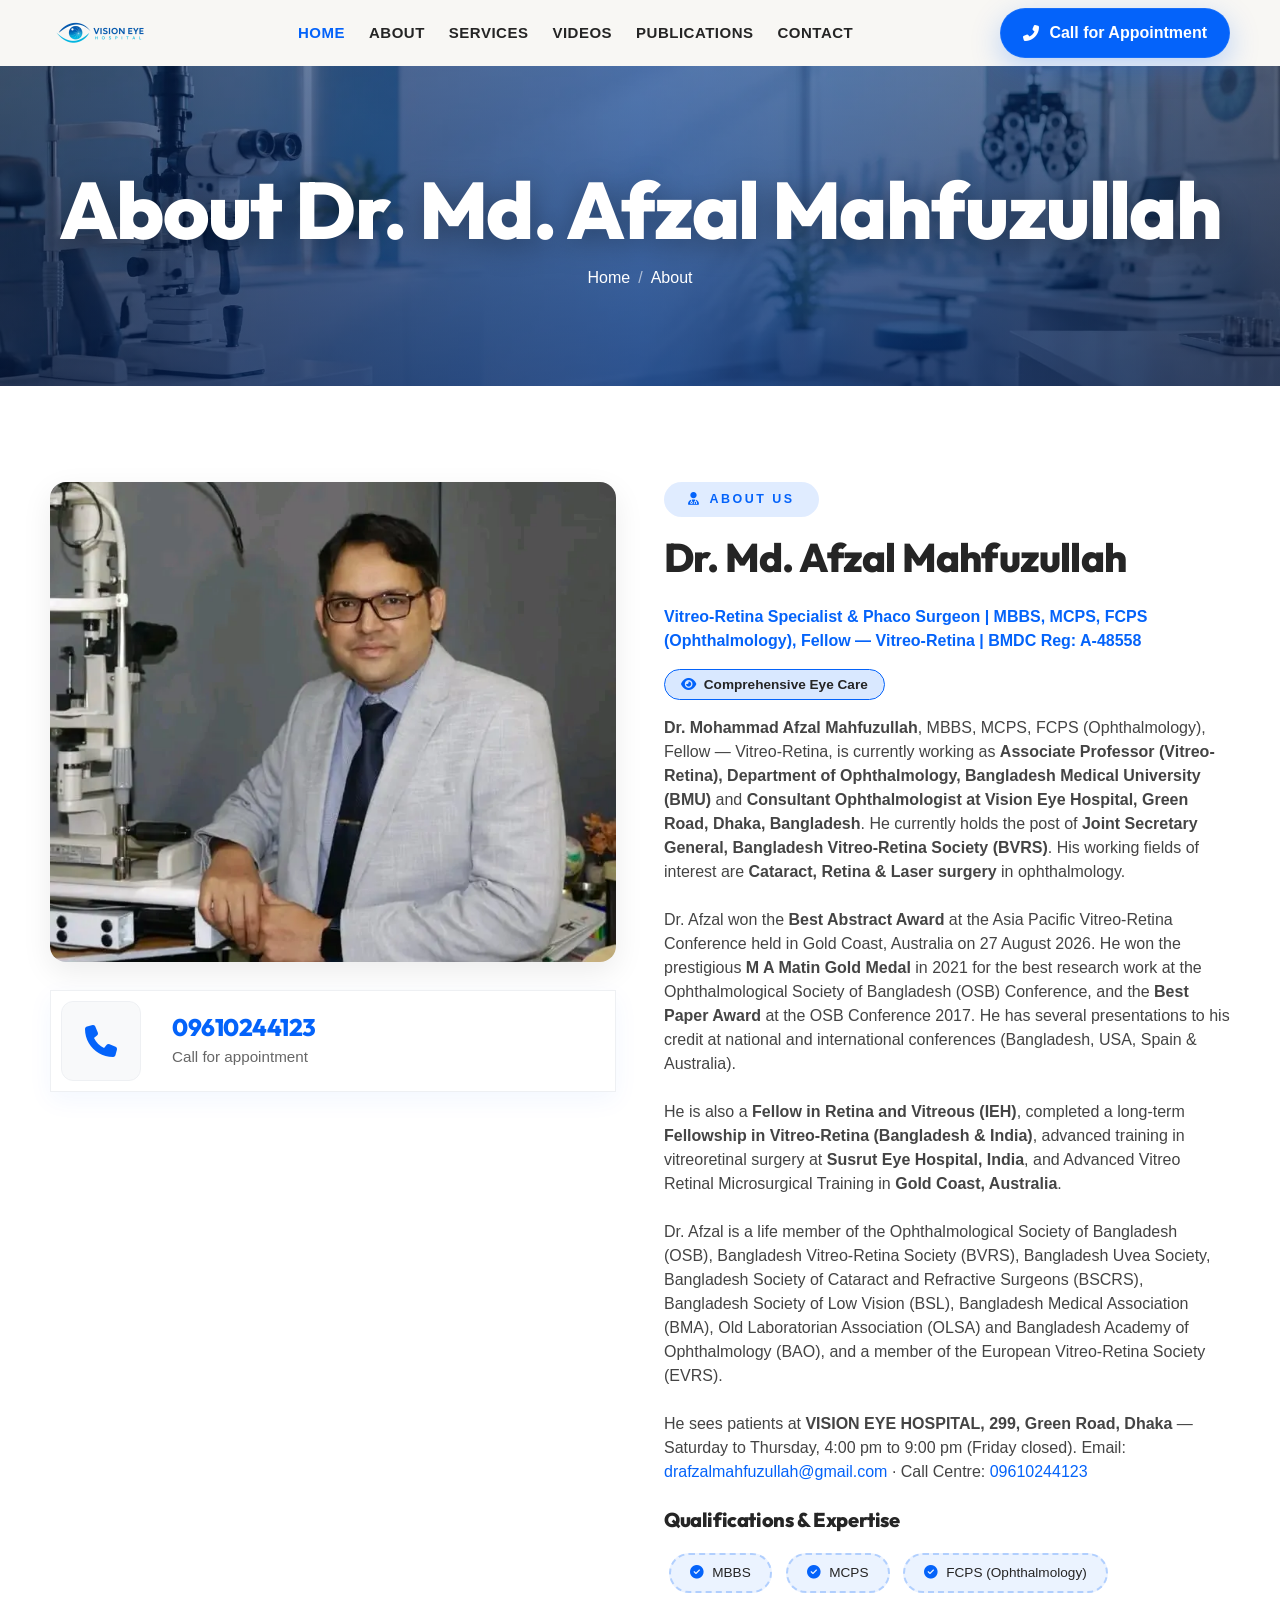
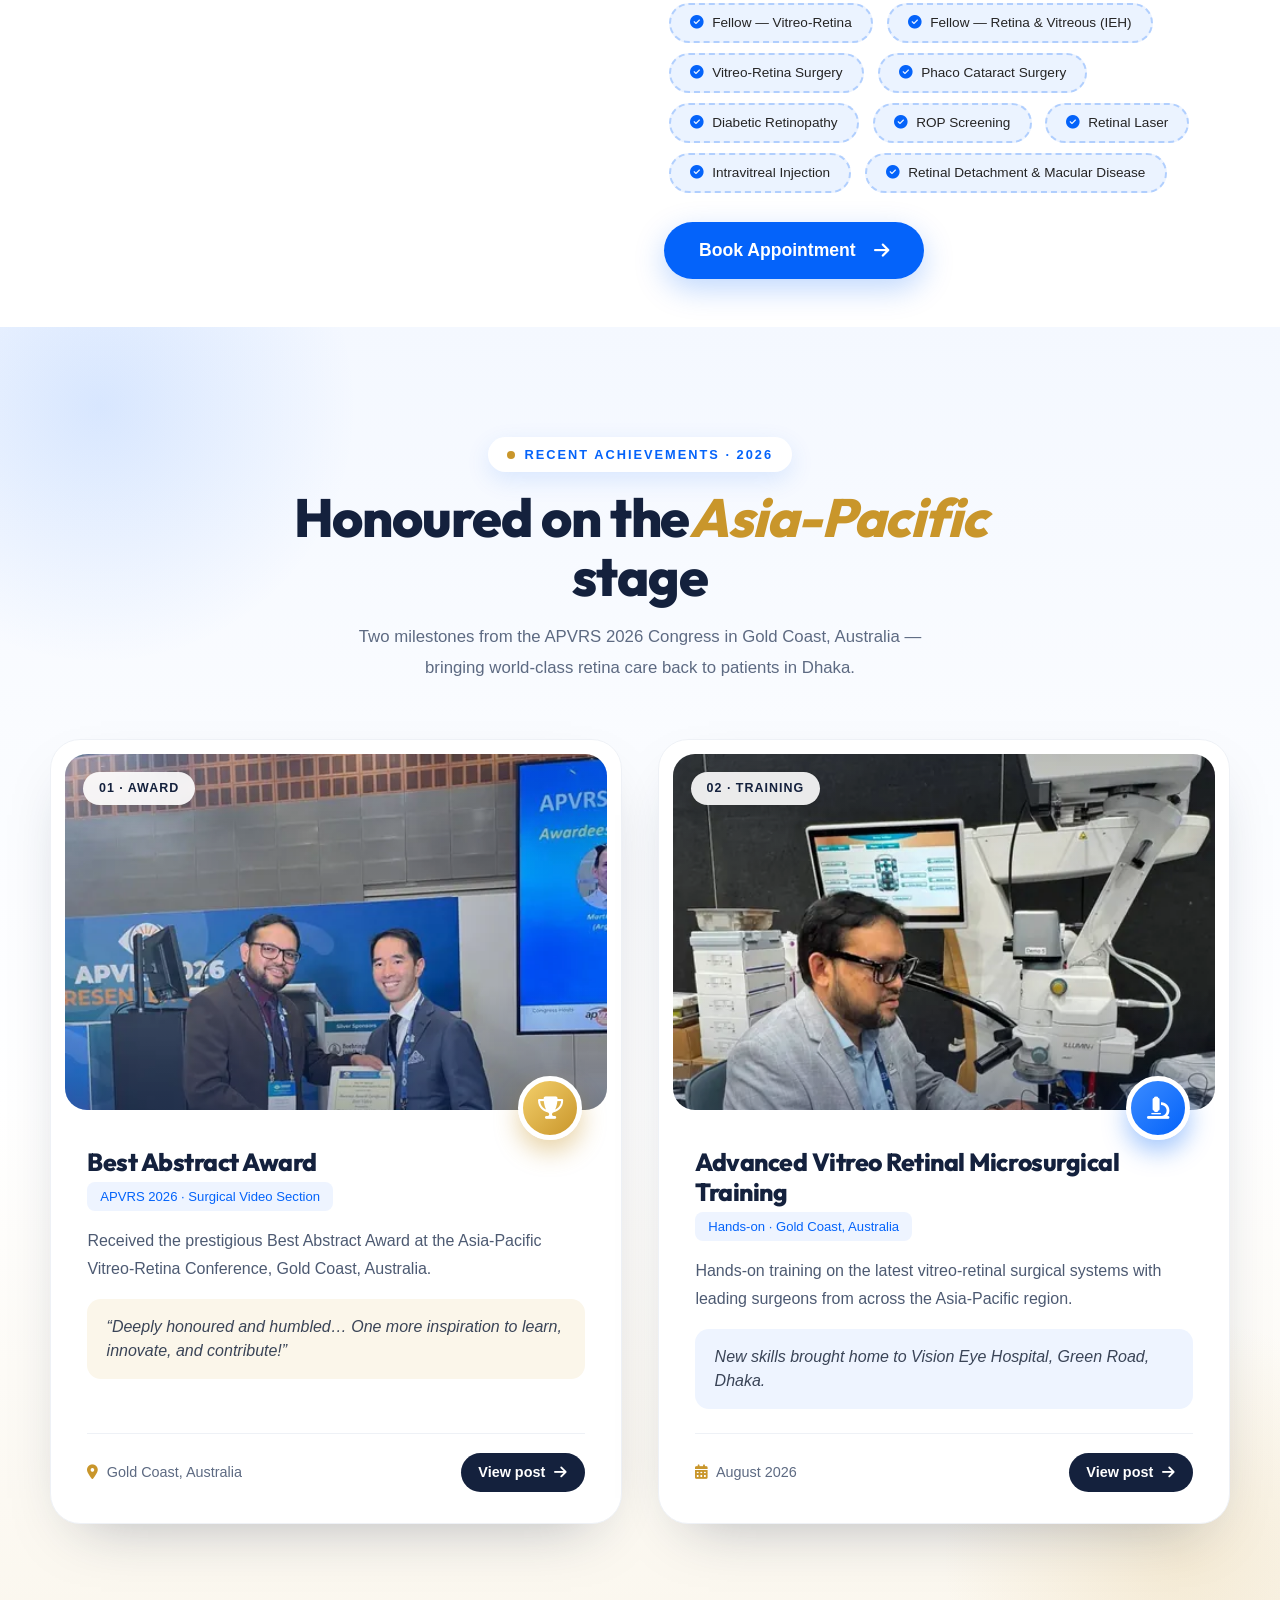
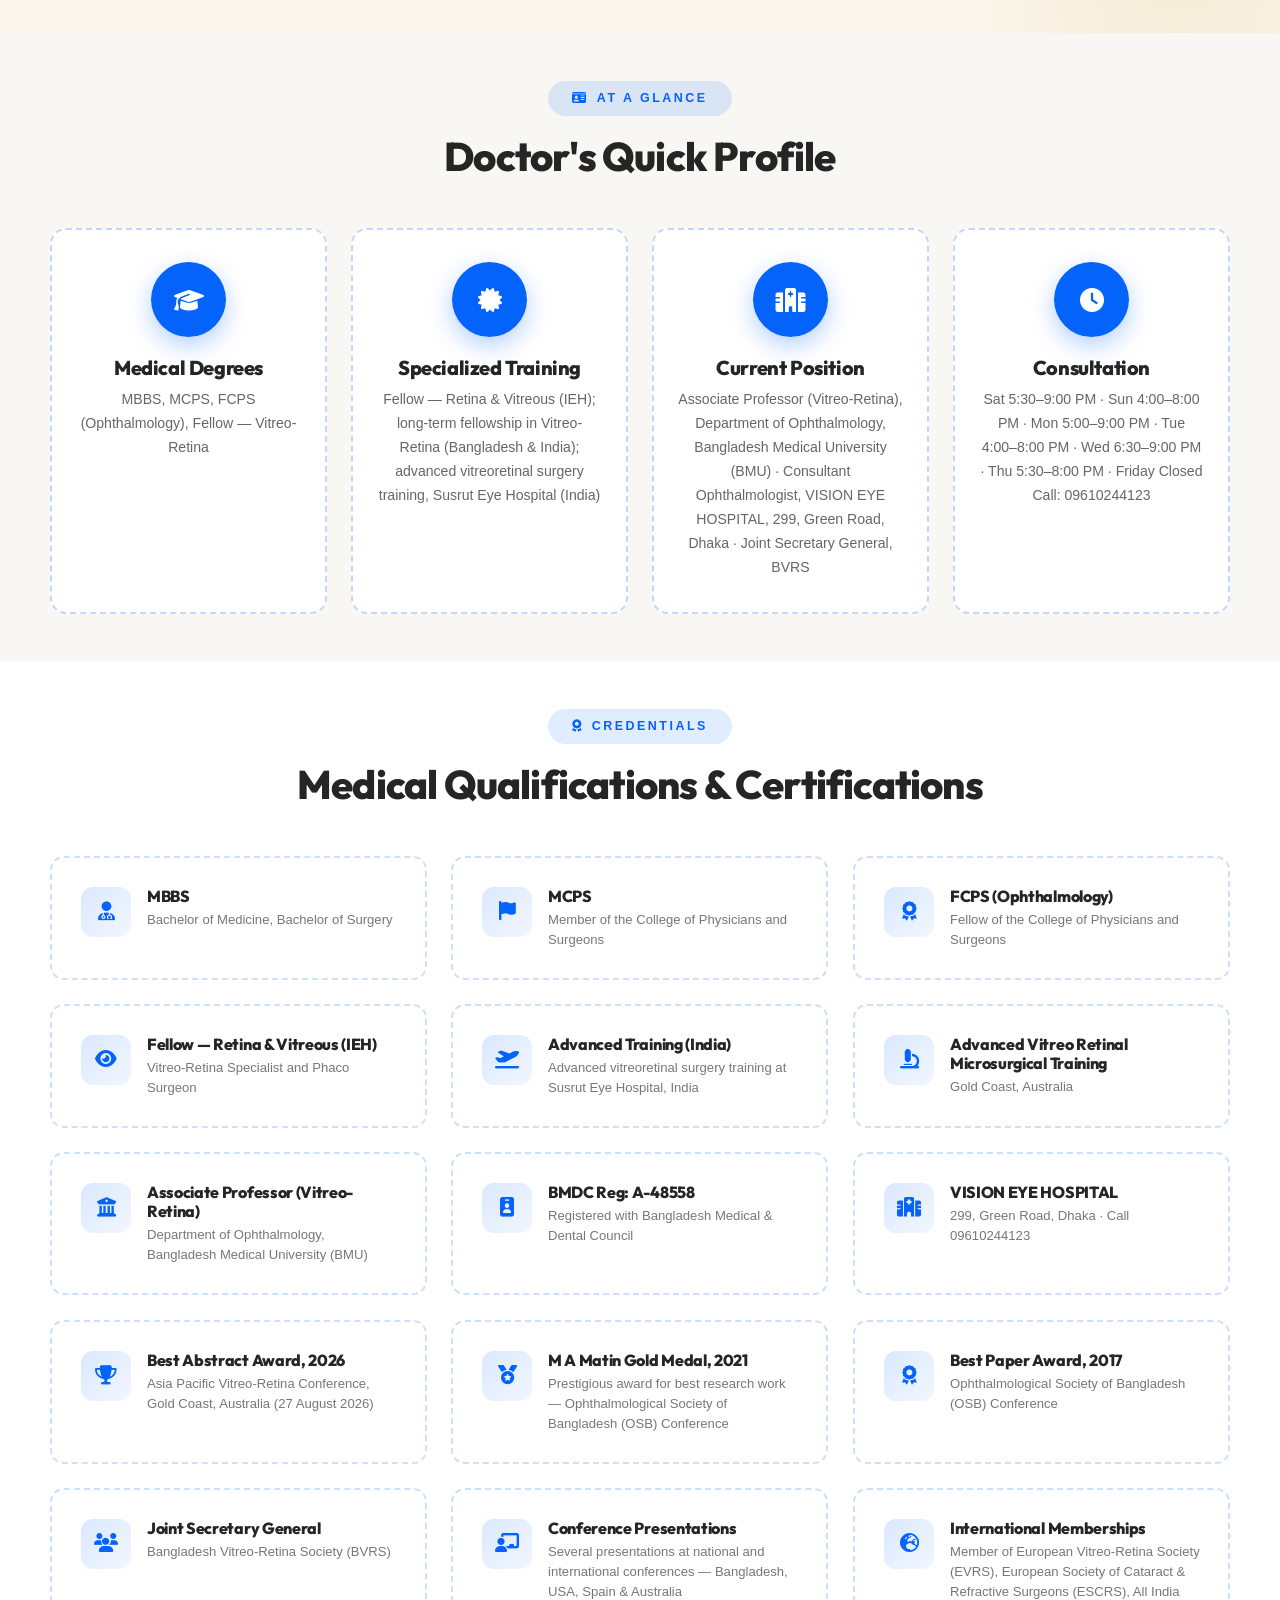
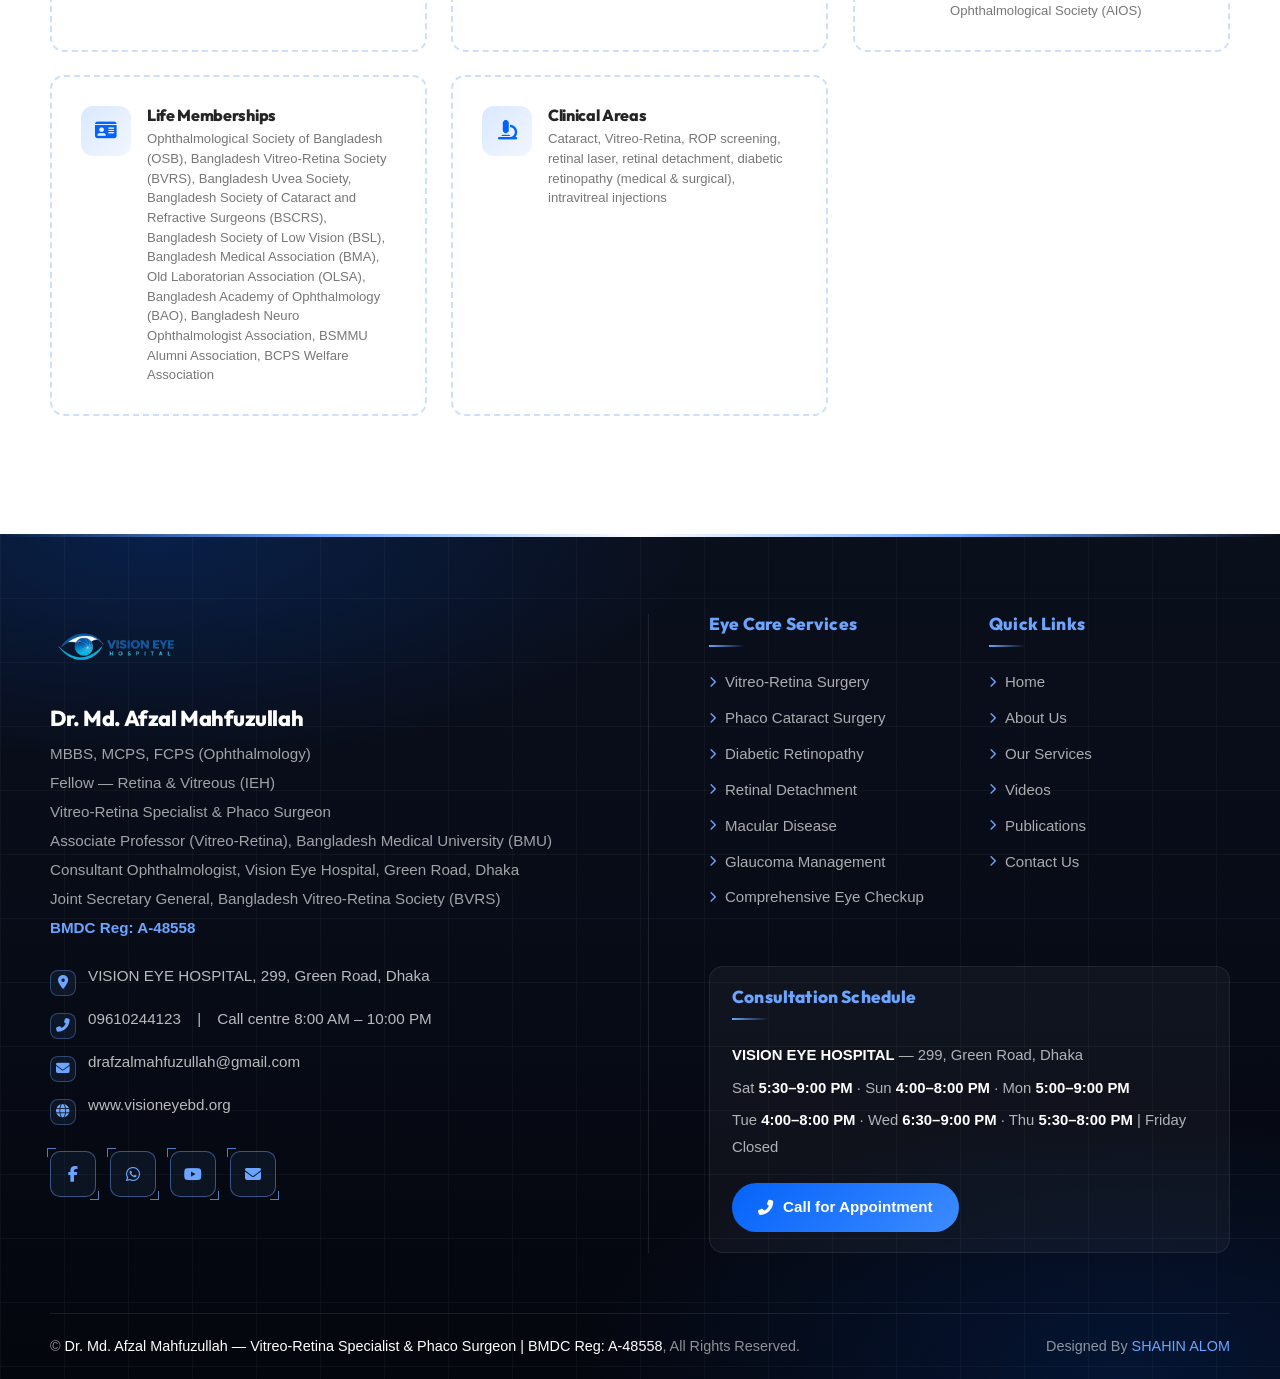
==== commit a8fd6736: "Update site contact numbers: serial 09610244123 everywhere, Dr Assistant 01988815714 only on appoint" ====
--- a/public/site/html/about.html
+++ b/public/site/html/about.html
@@ -59,7 +59,7 @@
 <a class="nav-item nav-link" href="publications.html">Publications</a>
 <a class="nav-item nav-link" href="contact.html">Contact</a>
 </div>
-<a class="appointment-call-btn" href="tel:+8801720053045">
+<a class="appointment-call-btn" href="tel:+8809610244123">
 <i class="fas fa-phone-alt"></i>
 <span>Call for Appointment</span>
 </a>
@@ -90,7 +90,7 @@
 <i class="fa fa-phone fa-2x" style="color: #0463FA;"></i>
 </div>
 <div class="px-3">
-<h3 class="phone-number">+8801720053045</h3>
+<h3 class="phone-number">09610244123</h3>
 <span style="color: #666; font-size: 0.95rem; font-weight: 500;">Call for appointment</span>
 </div>
 </div>
@@ -116,7 +116,7 @@
                         Bangladesh Society of Cataract and Refractive Surgeons (BSCRS), Bangladesh Society of Low Vision (BSL), Bangladesh Medical Association (BMA),
                         Old Laboratorian Association (OLSA) and Bangladesh Academy of Ophthalmology (BAO), and a member of the European Vitreo-Retina Society (EVRS).</p>
 <p class="mb-4">He sees patients at <strong>VISION EYE HOSPITAL, 299, Green Road, Dhaka</strong> — Saturday to Thursday, 4:00 pm to 9:00 pm (Friday closed).
-                        Email: <a href="mailto:drafzalmahfuzullah@gmail.com">drafzalmahfuzullah@gmail.com</a> · Mobile / WhatsApp: <a href="tel:+8801720053045">+8801720053045</a></p>
+                        Email: <a href="mailto:drafzalmahfuzullah@gmail.com">drafzalmahfuzullah@gmail.com</a> · Call Centre: <a href="tel:+8809610244123">09610244123</a></p>
 <div class="mb-4">
 <h5 class="mb-3" style="font-family: 'Playfair Display', serif;">Qualifications &amp; Expertise</h5>
 <div class="credential-pill"><i class="fas fa-check-circle"></i> MBBS</div>
@@ -230,7 +230,7 @@
 <div class="info-card-dotted">
 <div class="icon-box"><i class="fas fa-clock"></i></div>
 <h5>Consultation</h5>
-<p>Sat 5:30–9:00 PM · Sun 4:00–8:00 PM · Mon 5:00–9:00 PM · Tue 4:00–8:00 PM · Wed 6:30–9:00 PM · Thu 5:30–8:00 PM · Friday Closed<br/>Mobile / WhatsApp: +8801720053045</p>
+<p>Sat 5:30–9:00 PM · Sun 4:00–8:00 PM · Mon 5:00–9:00 PM · Tue 4:00–8:00 PM · Wed 6:30–9:00 PM · Thu 5:30–8:00 PM · Friday Closed<br/>Call: 09610244123</p>
 </div>
 </div>
 </div>
@@ -322,7 +322,7 @@
 <div class="qual-icon"><i class="fas fa-hospital"></i></div>
 <div>
 <h6>VISION EYE HOSPITAL</h6>
-<p>299, Green Road, Dhaka · Mobile / WhatsApp +8801720053045</p>
+<p>299, Green Road, Dhaka · Call 09610244123</p>
 </div>
 </div>
 </div>
@@ -419,13 +419,13 @@
 </p>
 <ul class="vfooter__contact">
 <li><i class="fas fa-map-marker-alt"></i><span>VISION EYE HOSPITAL, 299, Green Road, Dhaka</span></li>
-<li><i class="fas fa-phone-alt"></i><a href="tel:+8801720053045">+8801720053045</a>  |  <span>Call centre 8:00 AM – 10:00 PM</span></li>
+<li><i class="fas fa-phone-alt"></i><a href="tel:+8809610244123">09610244123</a>  |  <span>Call centre 8:00 AM – 10:00 PM</span></li>
 <li><i class="fas fa-envelope"></i><a href="mailto:drafzalmahfuzullah@gmail.com">drafzalmahfuzullah@gmail.com</a></li>
 <li><i class="fas fa-globe"></i><a href="index.html" target="_blank">www.visioneyebd.org</a></li>
 </ul>
 <div class="vfooter__socials">
 <a aria-label="Facebook" class="vfooter__soc" href="https://www.facebook.com/dr.mdafzalmahfuzullah" target="_blank"><i class="fab fa-facebook-f"></i></a>
-<a aria-label="WhatsApp" class="vfooter__soc" href="https://wa.me/8801720053045" target="_blank"><i class="fab fa-whatsapp"></i></a>
+<a aria-label="WhatsApp" class="vfooter__soc" href="https://wa.me/8809610244123" target="_blank"><i class="fab fa-whatsapp"></i></a>
 <a aria-label="YouTube" class="vfooter__soc" href="https://www.youtube.com/channel/UCqeKIQYNpHyOVtgE7j-rPLQ" target="_blank"><i class="fab fa-youtube"></i></a>
 <a aria-label="Email" class="vfooter__soc" href="mailto:drafzalmahfuzullah@gmail.com"><i class="fas fa-envelope"></i></a>
 </div>
@@ -458,7 +458,7 @@
 <h5>Consultation Schedule</h5>
 <p><strong>VISION EYE HOSPITAL</strong> — 299, Green Road, Dhaka</p>
 <p>Sat <strong>5:30–9:00 PM</strong> · Sun <strong>4:00–8:00 PM</strong> · Mon <strong>5:00–9:00 PM</strong></p><p>Tue <strong>4:00–8:00 PM</strong> · Wed <strong>6:30–9:00 PM</strong> · Thu <strong>5:30–8:00 PM</strong> | Friday Closed</p>
-<a class="vfooter__cta" href="tel:+8801720053045"><i class="fas fa-phone-alt"></i>Call for Appointment</a>
+<a class="vfooter__cta" href="tel:+8809610244123"><i class="fas fa-phone-alt"></i>Call for Appointment</a>
 </div>
 </div>
 </div>
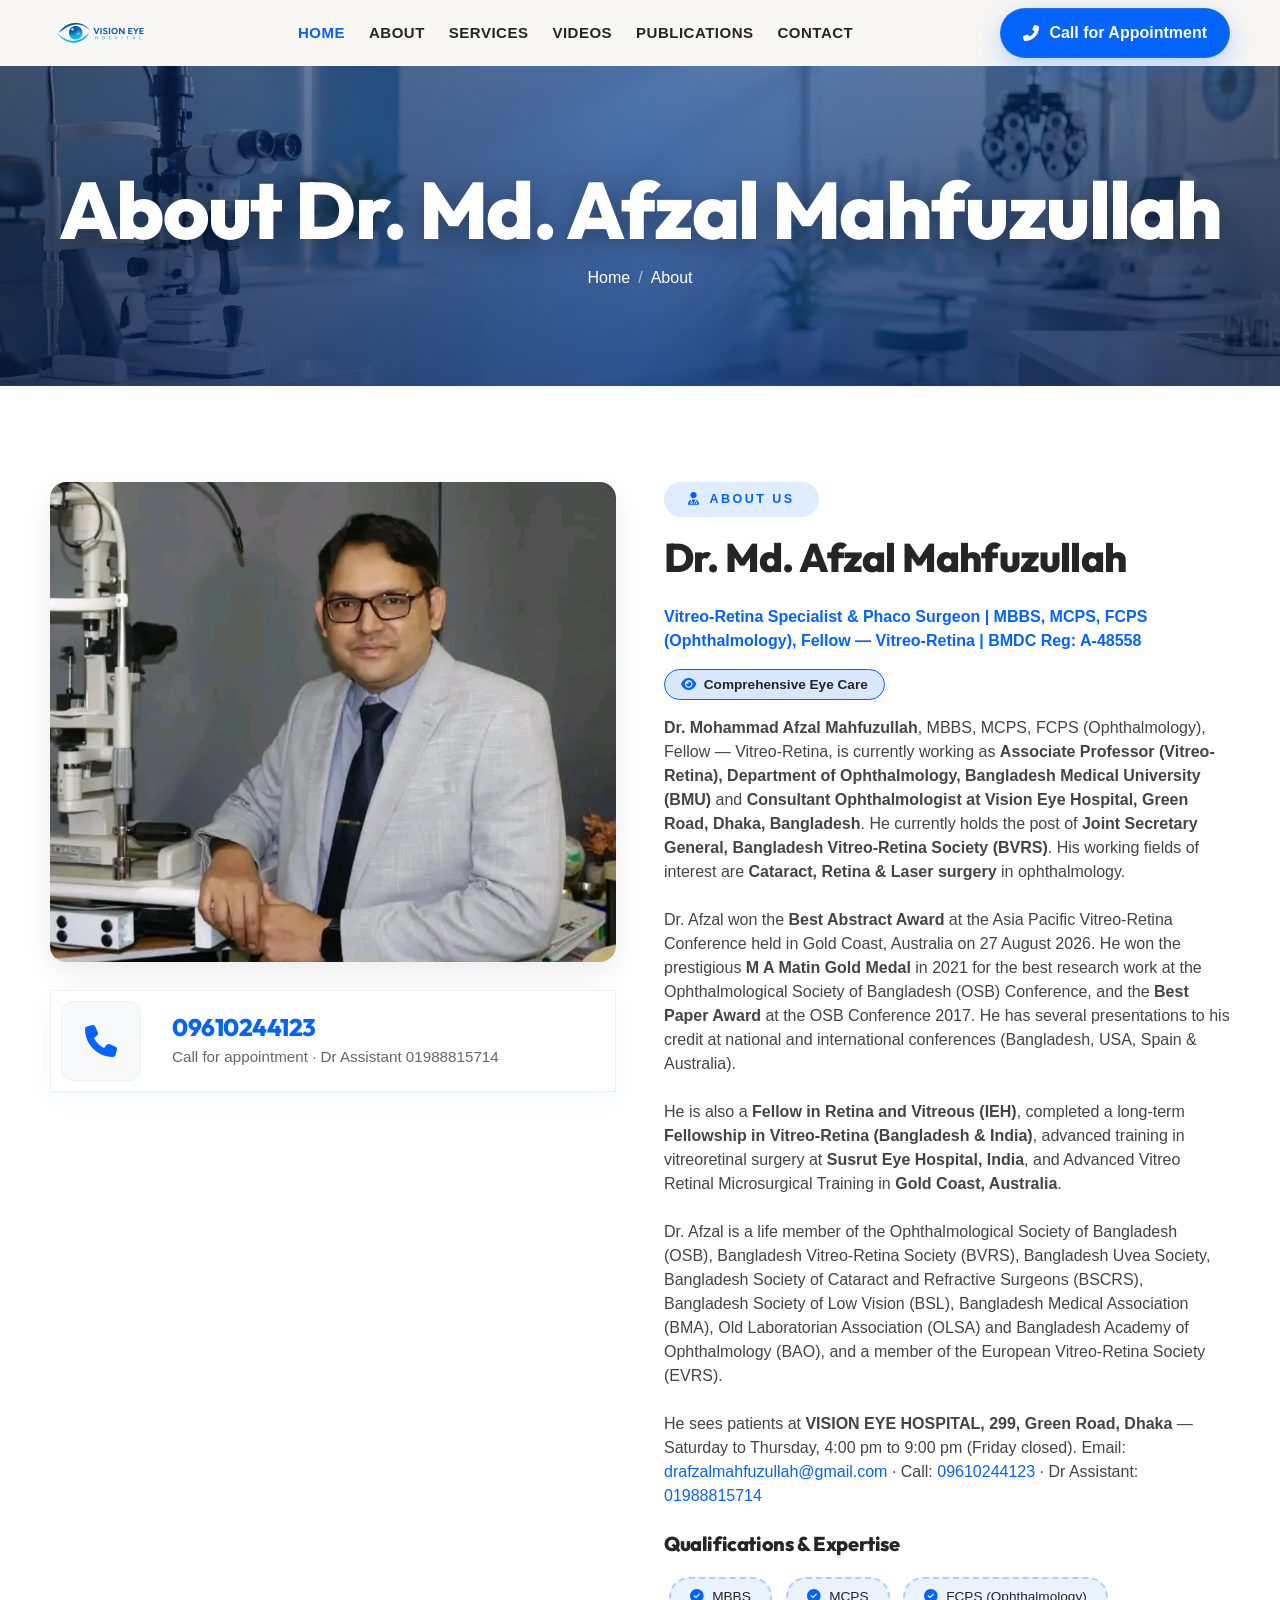
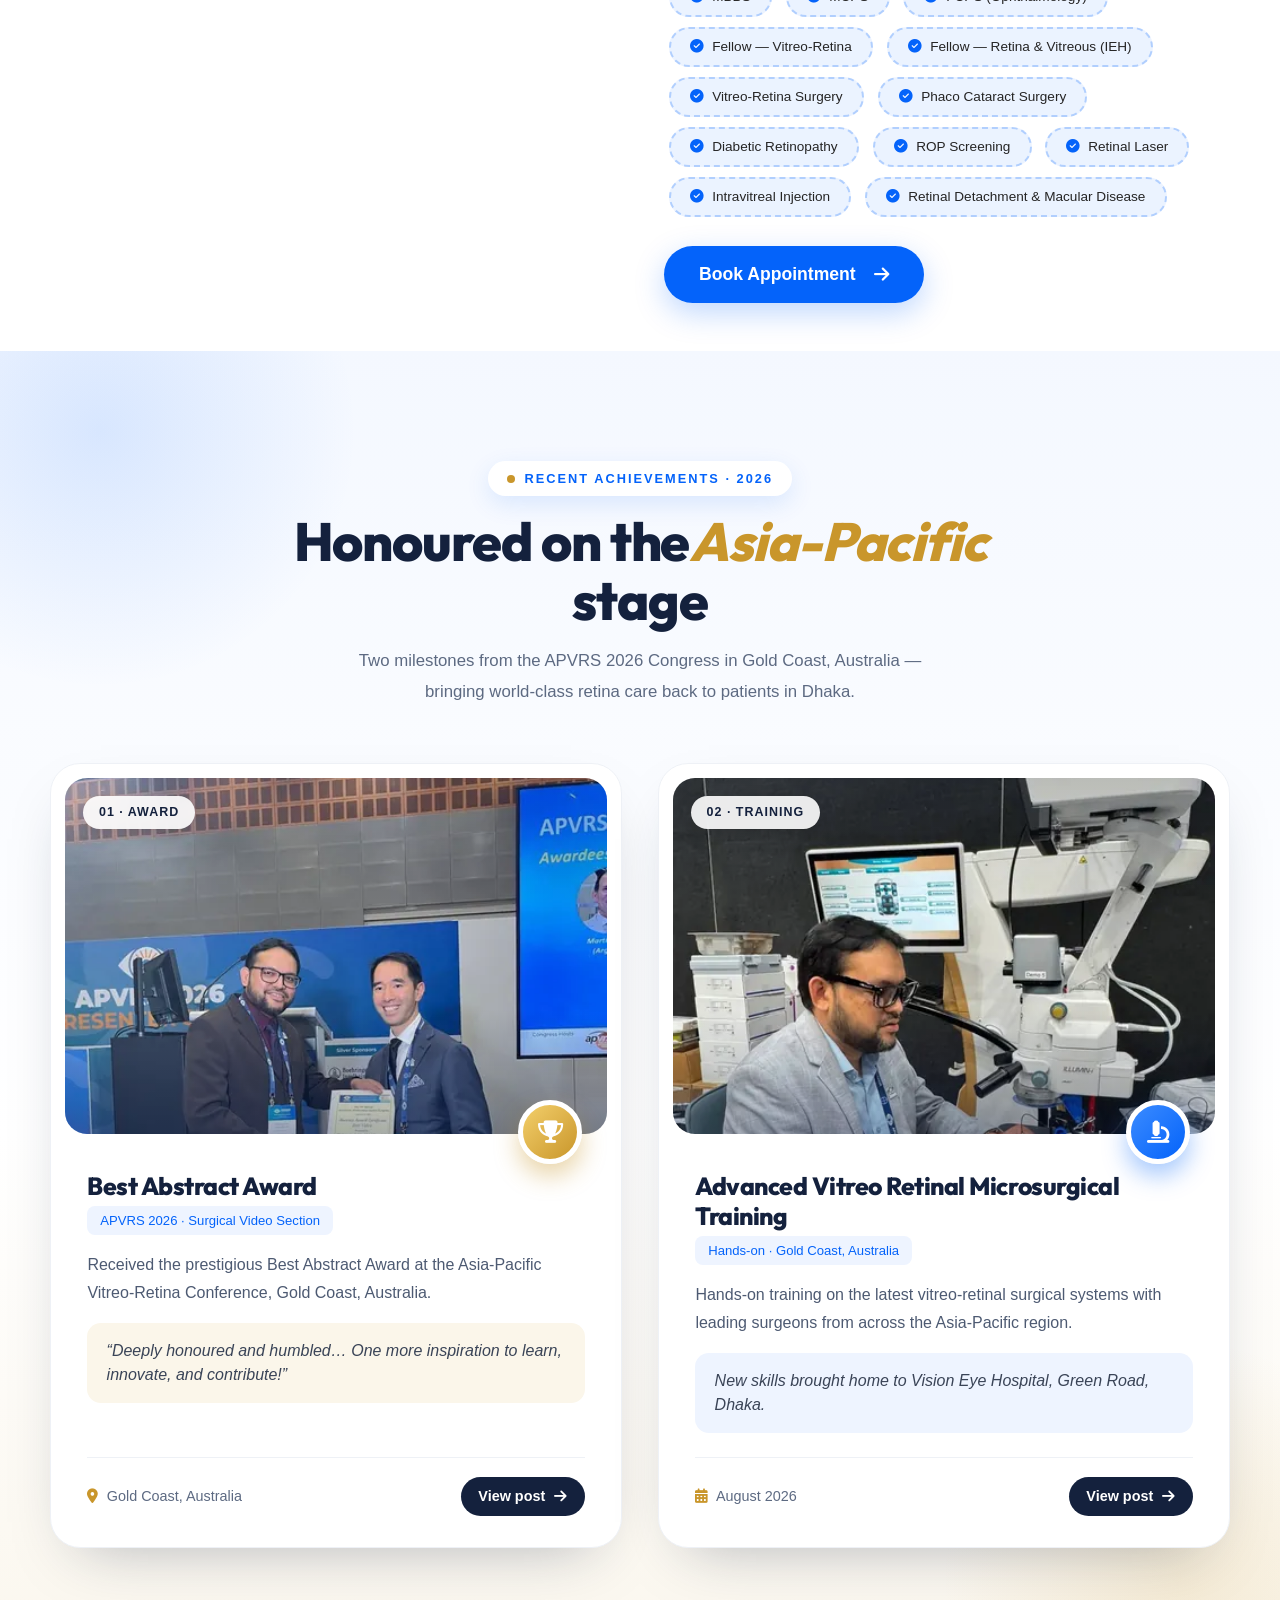
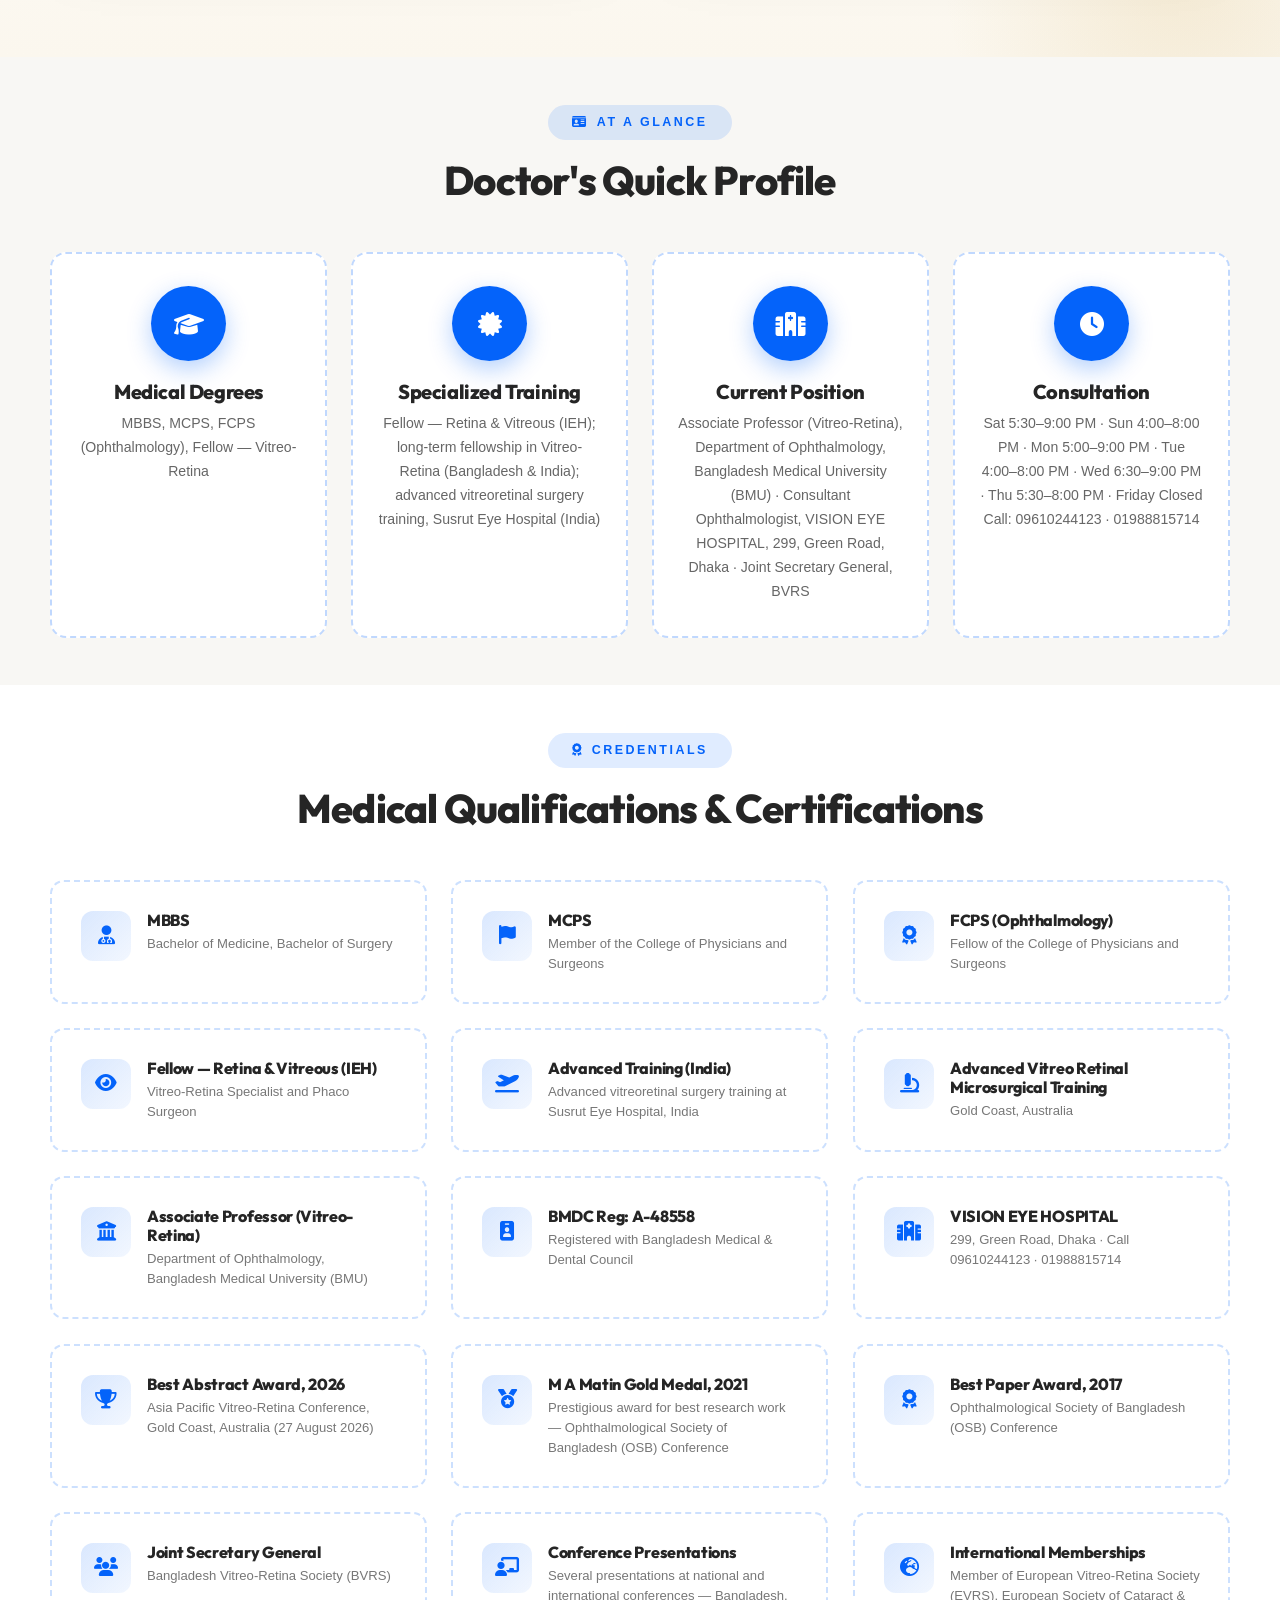
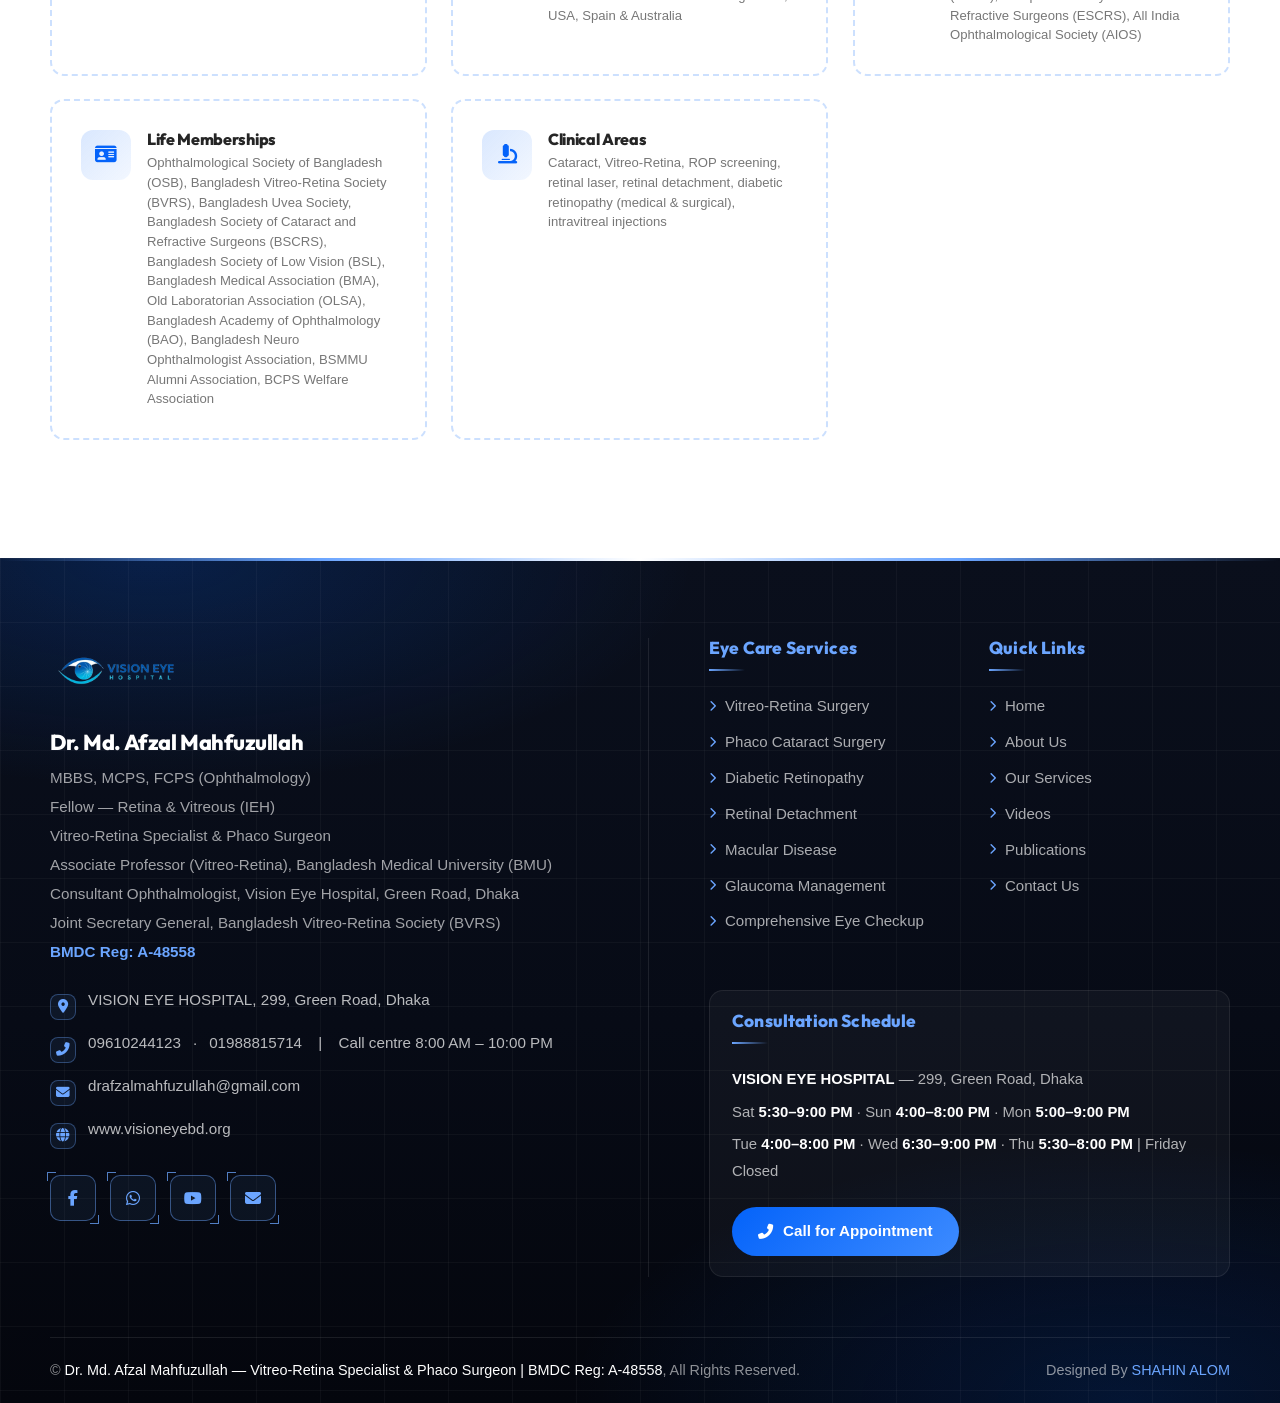
==== commit 98ad0432: "Numbers: appointment WhatsApp uses 01720053045 only; serial 09610244123 and Dr Assistant 01988815714" ====
--- a/public/site/html/about.html
+++ b/public/site/html/about.html
@@ -91,7 +91,7 @@
 </div>
 <div class="px-3">
 <h3 class="phone-number">09610244123</h3>
-<span style="color: #666; font-size: 0.95rem; font-weight: 500;">Call for appointment</span>
+<span style="color: #666; font-size: 0.95rem; font-weight: 500;">Call for appointment · Dr Assistant 01988815714</span>
 </div>
 </div>
 </div>
@@ -116,7 +116,7 @@
                         Bangladesh Society of Cataract and Refractive Surgeons (BSCRS), Bangladesh Society of Low Vision (BSL), Bangladesh Medical Association (BMA),
                         Old Laboratorian Association (OLSA) and Bangladesh Academy of Ophthalmology (BAO), and a member of the European Vitreo-Retina Society (EVRS).</p>
 <p class="mb-4">He sees patients at <strong>VISION EYE HOSPITAL, 299, Green Road, Dhaka</strong> — Saturday to Thursday, 4:00 pm to 9:00 pm (Friday closed).
-                        Email: <a href="mailto:drafzalmahfuzullah@gmail.com">drafzalmahfuzullah@gmail.com</a> · Call Centre: <a href="tel:+8809610244123">09610244123</a></p>
+                        Email: <a href="mailto:drafzalmahfuzullah@gmail.com">drafzalmahfuzullah@gmail.com</a> · Call: <a href="tel:+8809610244123">09610244123</a> · Dr Assistant: <a href="tel:+8801988815714">01988815714</a></p>
 <div class="mb-4">
 <h5 class="mb-3" style="font-family: 'Playfair Display', serif;">Qualifications &amp; Expertise</h5>
 <div class="credential-pill"><i class="fas fa-check-circle"></i> MBBS</div>
@@ -230,7 +230,7 @@
 <div class="info-card-dotted">
 <div class="icon-box"><i class="fas fa-clock"></i></div>
 <h5>Consultation</h5>
-<p>Sat 5:30–9:00 PM · Sun 4:00–8:00 PM · Mon 5:00–9:00 PM · Tue 4:00–8:00 PM · Wed 6:30–9:00 PM · Thu 5:30–8:00 PM · Friday Closed<br/>Call: 09610244123</p>
+<p>Sat 5:30–9:00 PM · Sun 4:00–8:00 PM · Mon 5:00–9:00 PM · Tue 4:00–8:00 PM · Wed 6:30–9:00 PM · Thu 5:30–8:00 PM · Friday Closed<br/>Call: 09610244123 · 01988815714</p>
 </div>
 </div>
 </div>
@@ -322,7 +322,7 @@
 <div class="qual-icon"><i class="fas fa-hospital"></i></div>
 <div>
 <h6>VISION EYE HOSPITAL</h6>
-<p>299, Green Road, Dhaka · Call 09610244123</p>
+<p>299, Green Road, Dhaka · Call 09610244123 · 01988815714</p>
 </div>
 </div>
 </div>
@@ -419,13 +419,13 @@
 </p>
 <ul class="vfooter__contact">
 <li><i class="fas fa-map-marker-alt"></i><span>VISION EYE HOSPITAL, 299, Green Road, Dhaka</span></li>
-<li><i class="fas fa-phone-alt"></i><a href="tel:+8809610244123">09610244123</a>  |  <span>Call centre 8:00 AM – 10:00 PM</span></li>
+<li><i class="fas fa-phone-alt"></i><a href="tel:+8809610244123">09610244123</a> · <a href="tel:+8801988815714">01988815714</a>  |  <span>Call centre 8:00 AM – 10:00 PM</span></li>
 <li><i class="fas fa-envelope"></i><a href="mailto:drafzalmahfuzullah@gmail.com">drafzalmahfuzullah@gmail.com</a></li>
 <li><i class="fas fa-globe"></i><a href="index.html" target="_blank">www.visioneyebd.org</a></li>
 </ul>
 <div class="vfooter__socials">
 <a aria-label="Facebook" class="vfooter__soc" href="https://www.facebook.com/dr.mdafzalmahfuzullah" target="_blank"><i class="fab fa-facebook-f"></i></a>
-<a aria-label="WhatsApp" class="vfooter__soc" href="https://wa.me/8809610244123" target="_blank"><i class="fab fa-whatsapp"></i></a>
+<a aria-label="WhatsApp" class="vfooter__soc" href="https://wa.me/8801988815714" target="_blank"><i class="fab fa-whatsapp"></i></a>
 <a aria-label="YouTube" class="vfooter__soc" href="https://www.youtube.com/channel/UCqeKIQYNpHyOVtgE7j-rPLQ" target="_blank"><i class="fab fa-youtube"></i></a>
 <a aria-label="Email" class="vfooter__soc" href="mailto:drafzalmahfuzullah@gmail.com"><i class="fas fa-envelope"></i></a>
 </div>
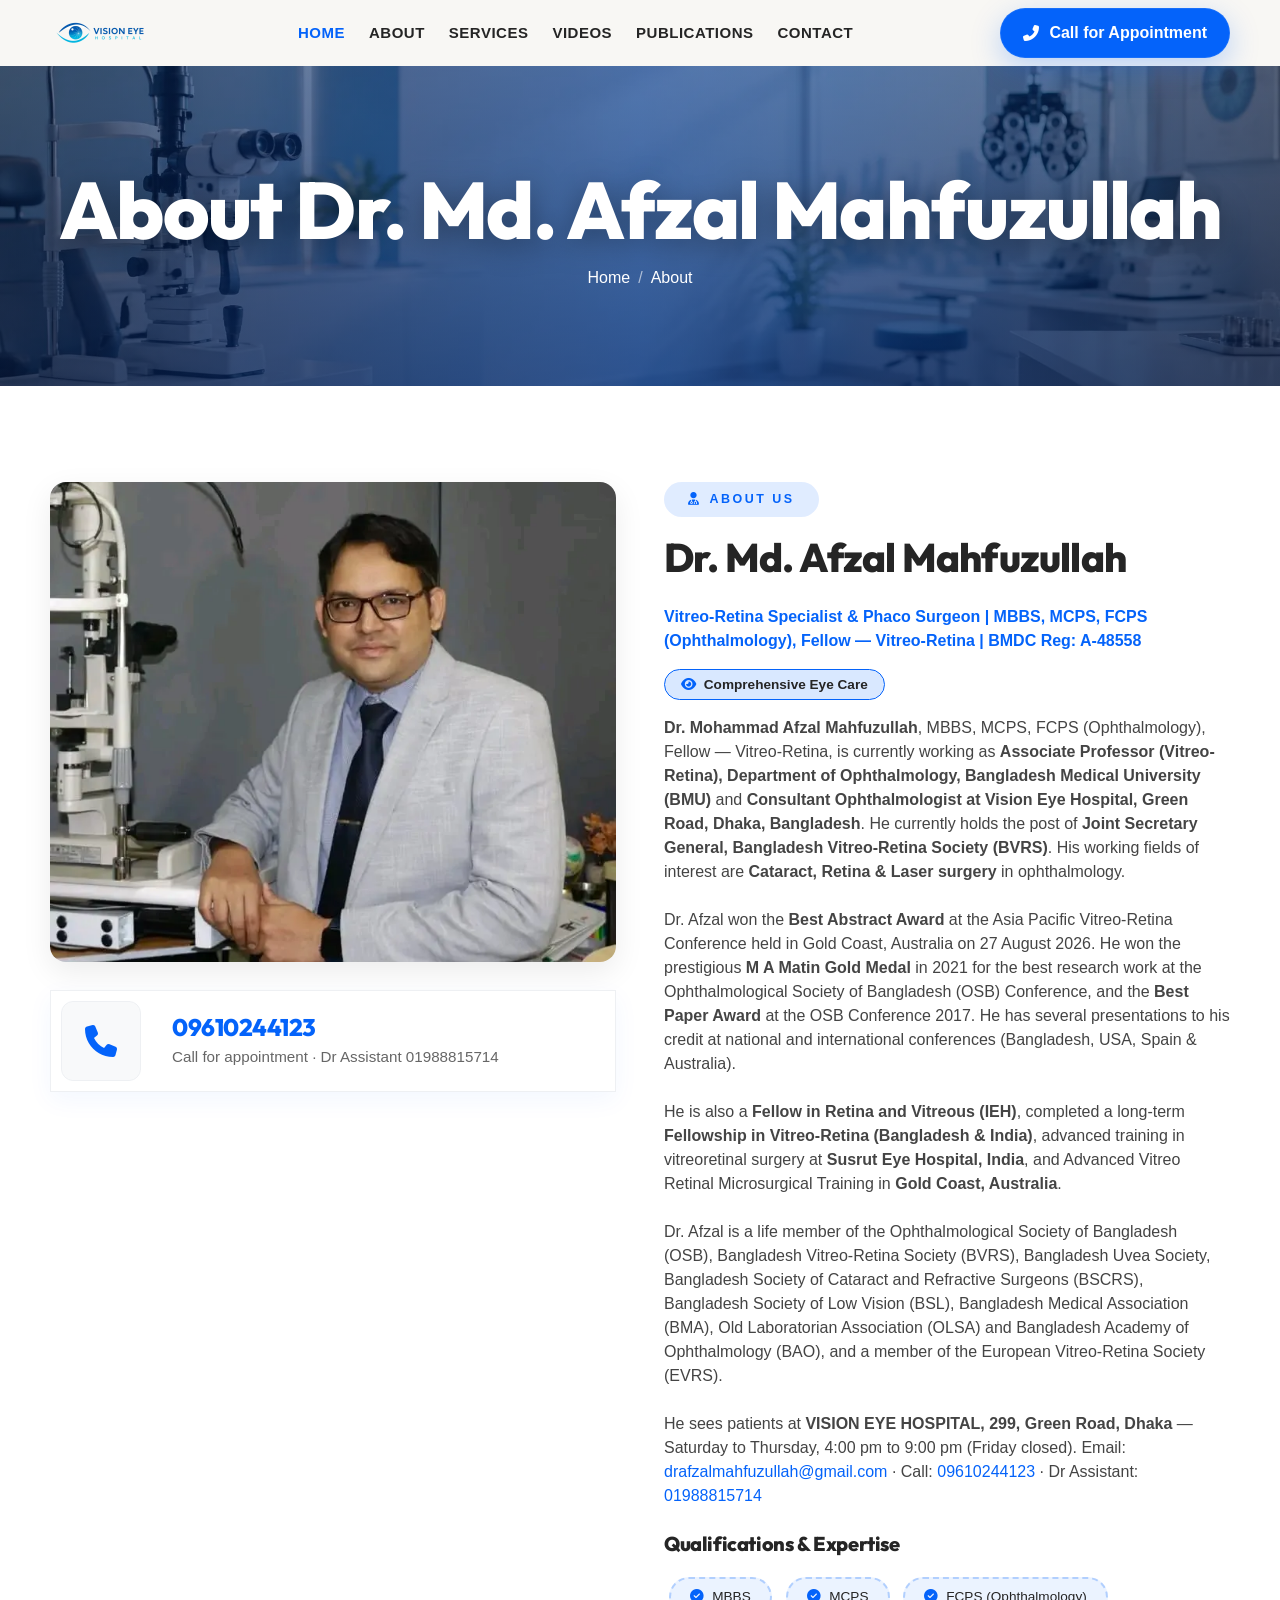
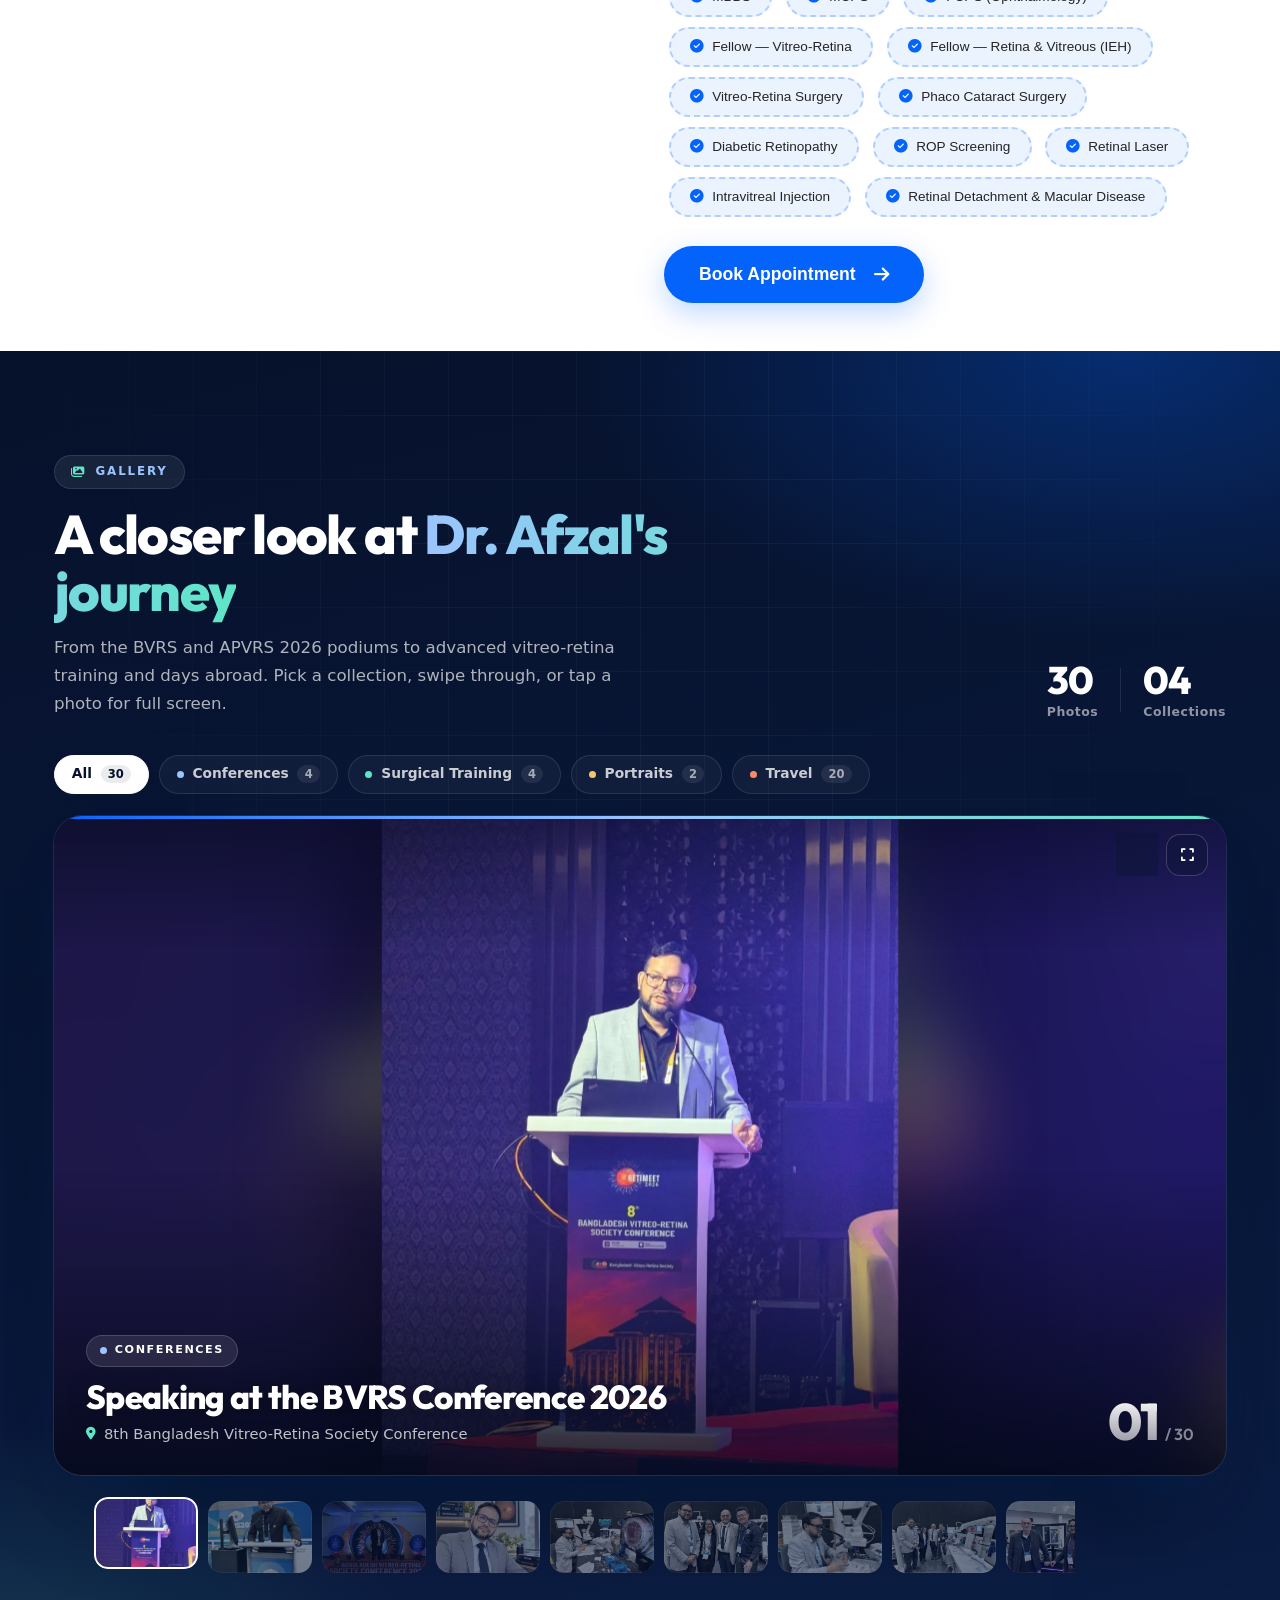
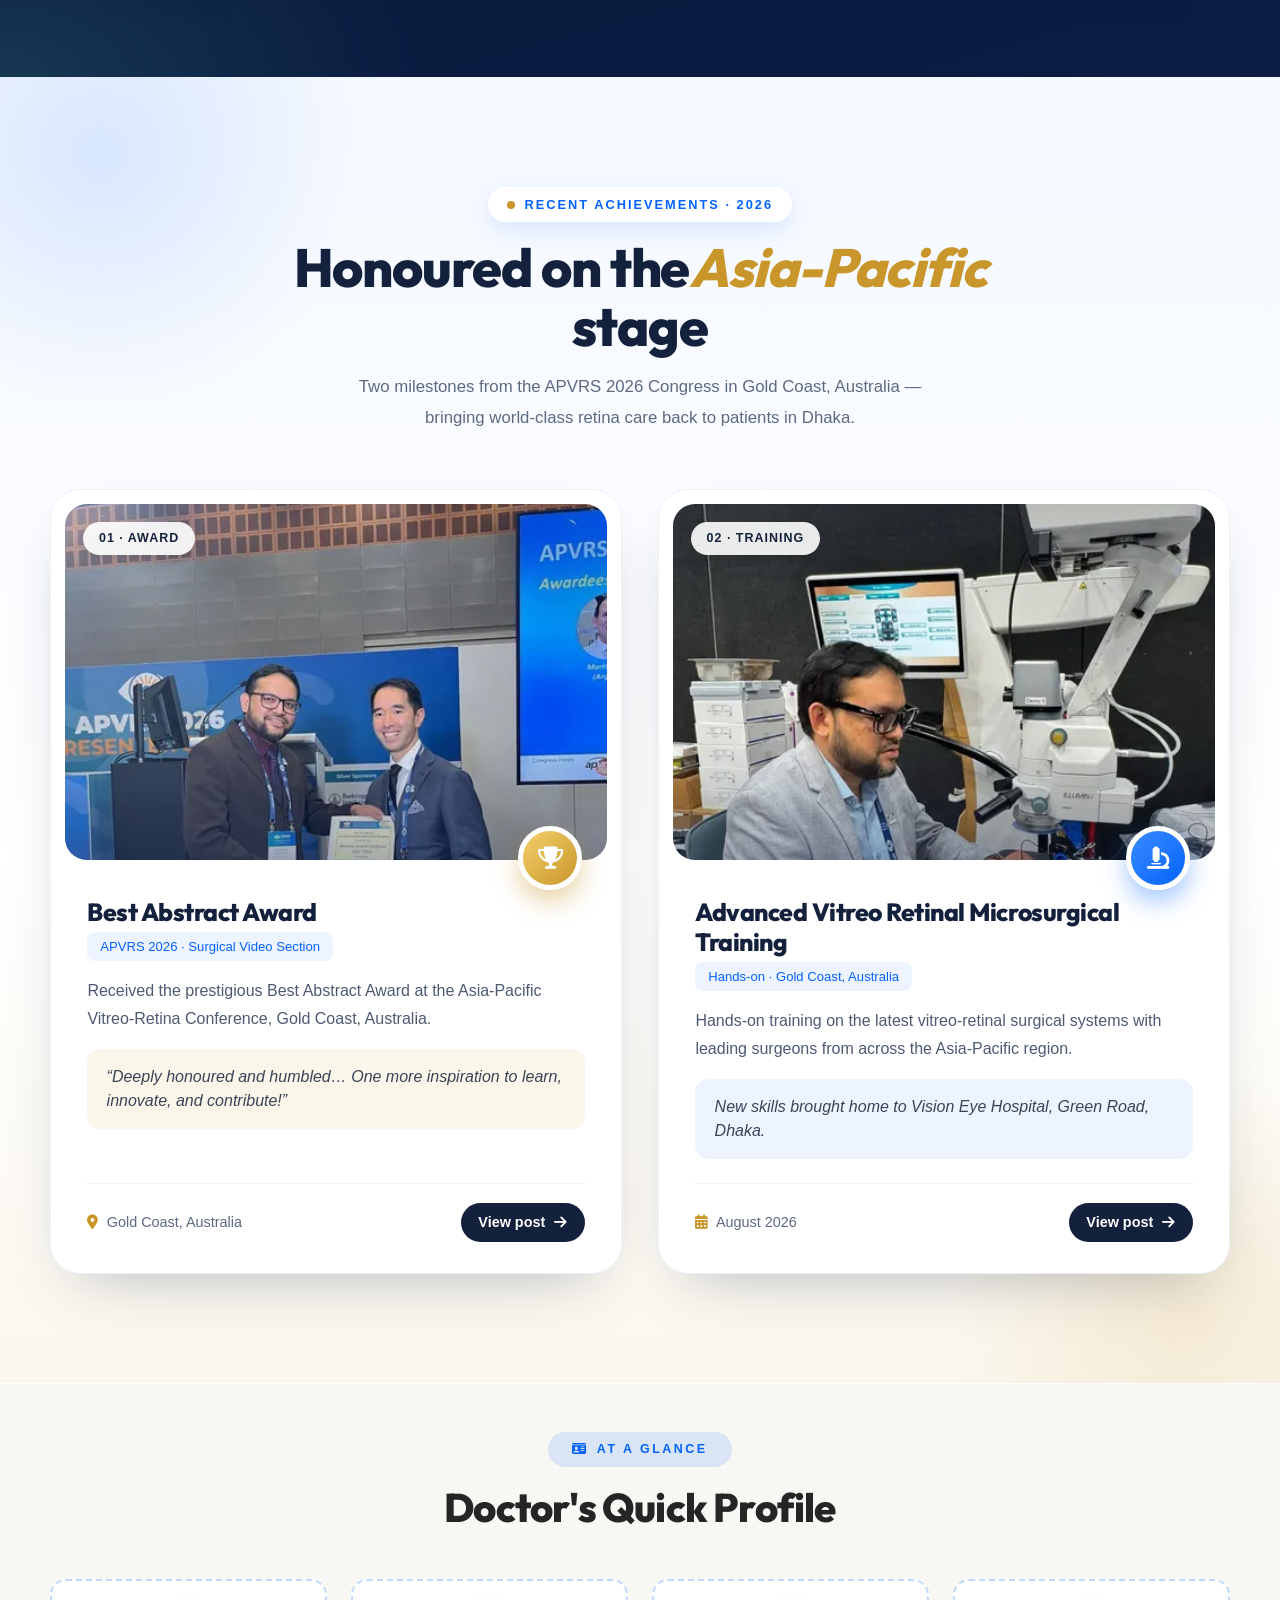
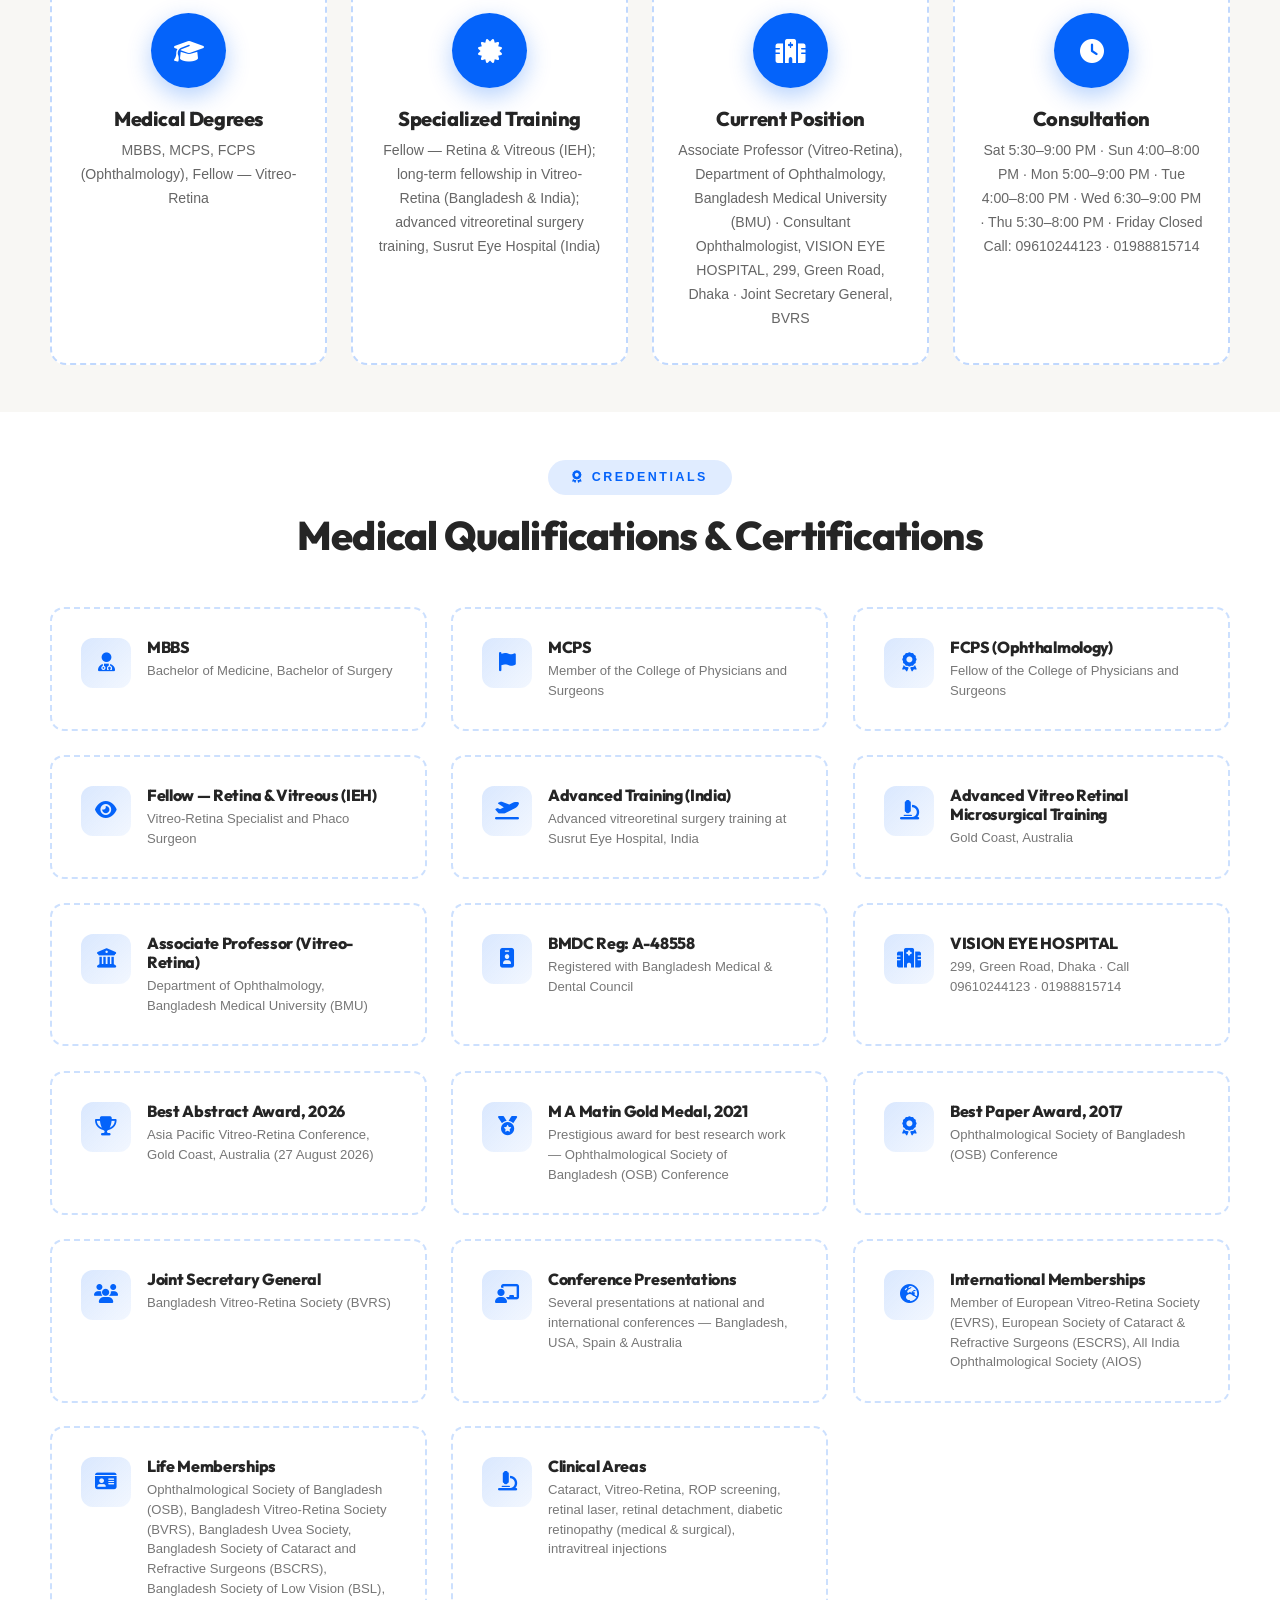
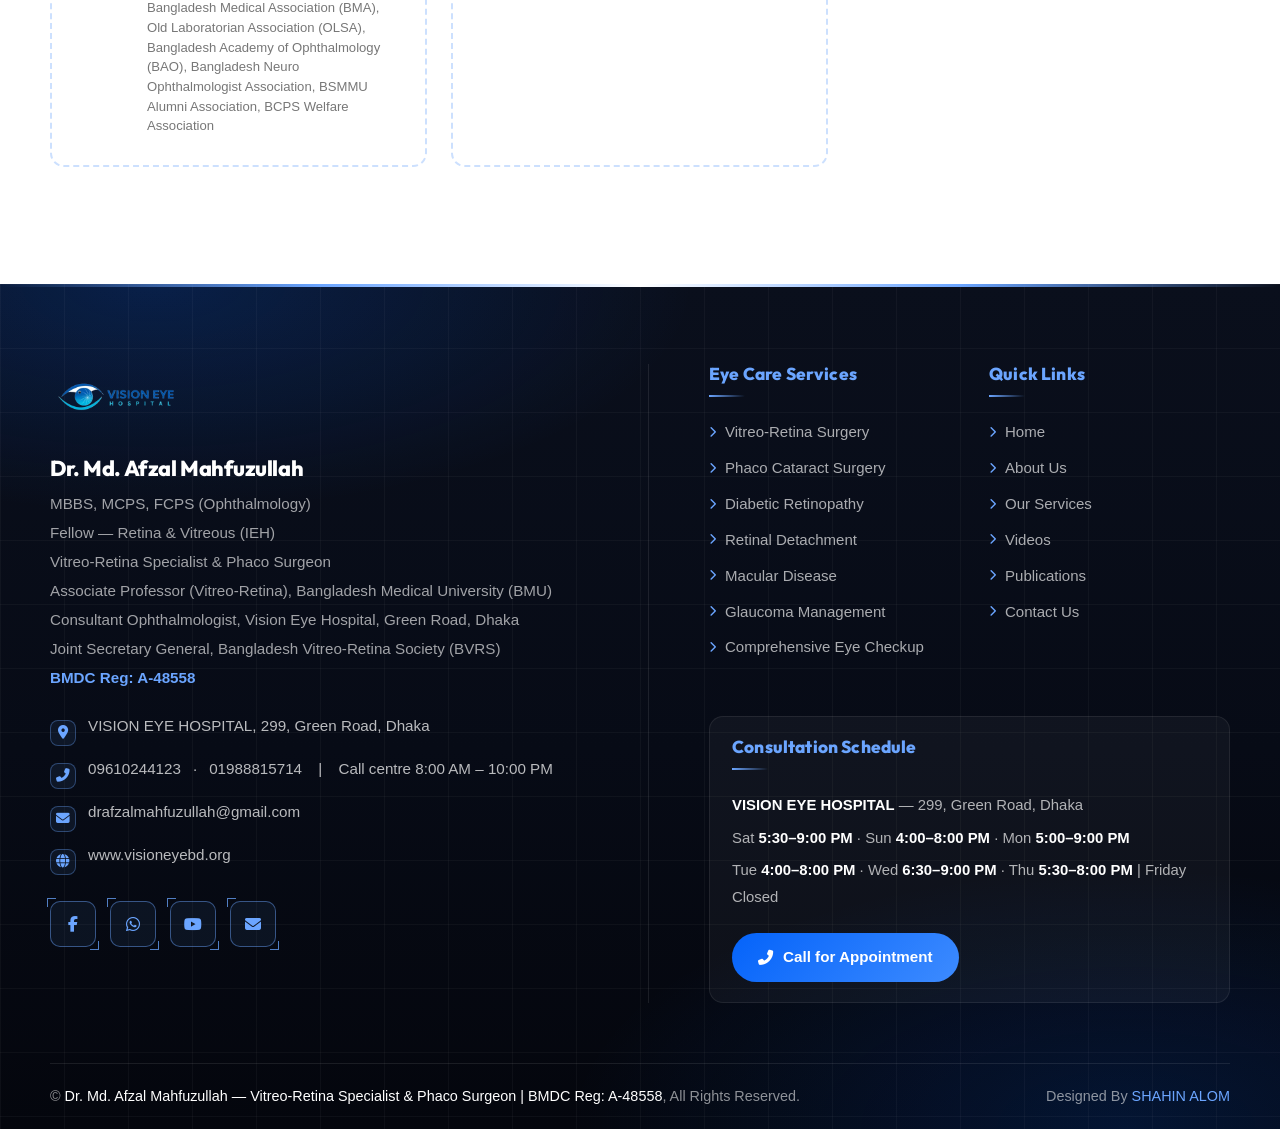
==== commit 007f429a: "Add premium photo gallery slideshow to home and about pages" ====
--- a/public/site/html/about.html
+++ b/public/site/html/about.html
@@ -34,6 +34,7 @@
 <link href="../css/style.css" rel="stylesheet"/>
 <link href="../css/typography.css" rel="stylesheet"/>
 <link href="../css/html.css" rel="stylesheet"/>
+<link href="../css/gallery.css" rel="stylesheet"/>
 </head>
 <body>
 <div class="show bg-white position-fixed translate-middle w-100 vh-100 top-50 start-50 d-flex align-items-center justify-content-center" id="spinner">
@@ -141,6 +142,24 @@
 </div>
 </div>
 </div>
+<section class="pgal" id="gallery" aria-labelledby="pgal-title">
+<div class="pgal__wrap">
+<div class="pgal__head">
+<div>
+<span class="pgal__kicker"><i class="fas fa-images"></i>Gallery</span>
+<h2 class="pgal__title" id="pgal-title">A closer look at <em>Dr. Afzal's journey</em></h2>
+<p class="pgal__lead">From the BVRS and APVRS 2026 podiums to advanced vitreo-retina training and days abroad. Pick a collection, swipe through, or tap a photo for full screen.</p>
+</div>
+<div class="pgal__meta">
+<div class="pgal__stat"><b>30</b><span>Photos</span></div>
+<div class="pgal__sep"></div>
+<div class="pgal__stat"><b>04</b><span>Collections</span></div>
+</div>
+</div>
+<div data-pgal="full"></div>
+</div>
+</section>
+<script defer src="../js/gallery.js"></script>
 <section class="ach2" id="recent-achievement">
 <div class="container">
 <div class="ach2__head wow fadeIn" data-wow-delay="0.1s">
--- a/public/site/css/gallery.css
+++ b/public/site/css/gallery.css
@@ -0,0 +1,163 @@
+/* ==========================================================
+   Photo gallery slideshow — scoped to .pgal
+   ========================================================== */
+.pgal{
+  --ink:#06112b; --ink-2:#0b1d44; --blue:#0463FA; --sky:#9cc4ff; --mint:#5ee6c8; --gold:#f2c86b; --coral:#ff8a65;
+  --line:rgba(255,255,255,.1); --glass:rgba(10,22,52,.42);
+  --ease:cubic-bezier(.22,1,.36,1);
+  --f-display:'Outfit',system-ui,sans-serif; --f-body:'Plus Jakarta Sans',system-ui,sans-serif;
+  --pgal-dir:1; scroll-margin-top:80px;
+  position:relative; isolation:isolate; overflow:clip; width:100%; max-width:100%; align-self:stretch;
+  padding:104px 0 96px; color:#fff; font-family:var(--f-body);
+  background:
+    radial-gradient(900px 460px at 88% 0%,rgba(4,99,250,.32),transparent 62%),
+    radial-gradient(700px 420px at 0% 100%,rgba(94,230,200,.14),transparent 60%),
+    linear-gradient(165deg,var(--ink),var(--ink-2));
+}
+.pgal::before{content:"";position:absolute;inset:0;z-index:-1;pointer-events:none;
+  background-image:linear-gradient(rgba(255,255,255,.035) 1px,transparent 1px),linear-gradient(90deg,rgba(255,255,255,.035) 1px,transparent 1px);
+  background-size:64px 64px;mask-image:radial-gradient(ellipse at 50% 0%,#000 25%,transparent 72%)}
+.pgal *,.pgal *::before,.pgal *::after{box-sizing:border-box}
+/* the shared theme puts translateZ(0) on every div/section, which breaks the fixed full-screen view */
+.pgal,.pgal div:not(.pgal__backdrop){transform:none;will-change:auto}
+.pgal__strip,.pgal__stage{min-width:0;max-width:100%}
+.pgal h2,.pgal h3,.pgal p{margin:0}
+.pgal__wrap{max-width:1220px;margin:0 auto;padding:0 24px}
+
+/* ---------- head ---------- */
+.pgal__head{display:flex;align-items:flex-end;justify-content:space-between;gap:28px 40px;flex-wrap:wrap;margin-bottom:36px}
+.pgal__kicker{display:inline-flex;align-items:center;gap:.6rem;padding:.45rem 1rem;border-radius:999px;background:rgba(255,255,255,.07);border:1px solid var(--line);font-size:.74rem;font-weight:700;letter-spacing:.16em;text-transform:uppercase;color:var(--sky)}
+.pgal__kicker i{color:var(--mint)}
+.pgal__title{font-family:var(--f-display);font-weight:800;font-size:clamp(2rem,4.4vw,3.4rem);line-height:1.04;letter-spacing:-.03em;margin:1.1rem 0 .9rem!important;color:#fff;max-width:720px}
+.pgal__title em{font-style:normal;background:linear-gradient(90deg,var(--sky),var(--mint));-webkit-background-clip:text;background-clip:text;color:transparent}
+.pgal__lead{font-size:1.04rem;line-height:1.7;color:rgba(255,255,255,.68);max-width:600px}
+.pgal__meta{display:flex;align-items:center;gap:22px}
+.pgal__stat{font-family:var(--f-display);line-height:1}
+.pgal__stat b{display:block;font-size:2.4rem;font-weight:800;letter-spacing:-.03em;color:#fff}
+.pgal__stat span{display:block;margin-top:.4rem;font-family:var(--f-body);font-size:.78rem;font-weight:600;color:rgba(255,255,255,.55);letter-spacing:.04em}
+.pgal__sep{width:1px;height:44px;background:var(--line)}
+.pgal__more{display:inline-flex;align-items:center;gap:.7rem;padding:.9rem 1.4rem;border-radius:999px;background:#fff;color:var(--ink)!important;font-weight:700;font-size:.92rem;text-decoration:none!important;transition:transform .35s var(--ease),box-shadow .35s var(--ease)}
+.pgal__more i{transition:transform .35s var(--ease)}
+.pgal__more:hover{transform:translateY(-2px);box-shadow:0 18px 40px -18px rgba(156,196,255,.8)}
+.pgal__more:hover i{transform:translateX(4px)}
+
+/* ---------- filters ---------- */
+.pgal__filters{display:flex;flex-wrap:wrap;gap:10px;margin-bottom:22px}
+.pgal__chip{display:inline-flex;align-items:center;gap:.55rem;padding:.6rem 1.05rem;border-radius:999px;border:1px solid var(--line);background:rgba(255,255,255,.04);color:rgba(255,255,255,.78);font:600 .86rem/1 var(--f-body);cursor:pointer;transition:all .3s var(--ease)}
+.pgal__chip span{font-size:.72rem;font-weight:700;padding:.2rem .45rem;border-radius:999px;background:rgba(255,255,255,.08);color:rgba(255,255,255,.6)}
+.pgal__chip:hover{border-color:rgba(255,255,255,.28);color:#fff}
+.pgal__chip.is-active{background:#fff;color:var(--ink);border-color:#fff}
+.pgal__chip.is-active span{background:rgba(6,17,43,.08);color:var(--ink)}
+.pgal__dot{display:inline-block;width:7px;height:7px;border-radius:50%;flex:0 0 auto;background:var(--sky)}
+.pgal--conference{background:var(--sky)} .pgal--training{background:var(--mint)} .pgal--portrait{background:var(--gold)} .pgal--travel{background:var(--coral)}
+
+/* ---------- stage ---------- */
+.pgal__stage{position:relative;aspect-ratio:16/9;max-height:76vh;width:100%;border-radius:28px;overflow:hidden;background:#030a1d;outline:none;touch-action:pan-y;user-select:none;-webkit-user-select:none;
+  box-shadow:0 0 0 1px var(--line),0 50px 90px -40px rgba(0,0,0,.75),0 30px 60px -40px rgba(4,99,250,.55)}
+.pgal__stage:focus-visible{box-shadow:0 0 0 2px var(--sky),0 50px 90px -40px rgba(0,0,0,.75)}
+.pgal__slides{position:absolute;inset:0}
+.pgal__slide{position:absolute;inset:0;margin:0;opacity:0;visibility:hidden;transition:opacity .9s var(--ease),visibility 0s linear .9s}
+.pgal__slide.is-active{opacity:1;visibility:visible;transition:opacity .9s var(--ease),visibility 0s;z-index:2}
+.pgal__slide.is-leaving{visibility:visible;z-index:1}
+.pgal__backdrop{position:absolute;inset:-60px;background-size:cover;background-position:center;filter:blur(38px) saturate(1.25) brightness(.55);transform:scale(1.1)}
+.pgal__frame{position:absolute;inset:0;display:flex;align-items:center;justify-content:center;cursor:zoom-in}
+.pgal__frame::before{content:"";position:absolute;width:44px;height:44px;border-radius:50%;border:3px solid rgba(255,255,255,.18);border-top-color:#fff;animation:pgal-spin .9s linear infinite;transition:opacity .3s}
+.pgal__slide.is-loaded .pgal__frame::before{opacity:0;animation:none}
+.pgal__frame img{position:relative;display:block;max-width:100%;max-height:100%;width:auto;height:auto;object-fit:contain;opacity:0;transition:opacity .6s var(--ease);
+  filter:drop-shadow(0 30px 60px rgba(0,0,0,.55));-webkit-user-drag:none}
+.pgal__slide.is-loaded .pgal__frame img{opacity:1}
+.pgal__slide.is-active .pgal__frame{animation:pgal-in 1.1s var(--ease) both}
+.pgal__slide.is-active.is-loaded .pgal__frame img{animation:pgal-kb 9s ease-out both}
+.pgal__slide.is-leaving .pgal__frame{animation:pgal-out .9s var(--ease) both}
+@keyframes pgal-in{from{transform:translateX(calc(var(--pgal-dir) * 70px)) scale(1.04);filter:blur(10px)}to{transform:none;filter:none}}
+@keyframes pgal-out{to{transform:translateX(calc(var(--pgal-dir) * -70px)) scale(.97);filter:blur(8px)}}
+@keyframes pgal-kb{from{transform:scale(1)}to{transform:scale(1.045)}}
+@keyframes pgal-spin{to{transform:rotate(360deg)}}
+
+.pgal__shade{position:absolute;inset:0;z-index:3;pointer-events:none;background:linear-gradient(0deg,rgba(3,9,26,.88) 0%,rgba(3,9,26,.35) 26%,transparent 46%),linear-gradient(180deg,rgba(3,9,26,.5),transparent 20%)}
+
+/* progress */
+.pgal__bar{position:absolute;left:0;right:0;top:0;height:3px;z-index:5;background:rgba(255,255,255,.1)}
+.pgal__bar i{display:block;height:100%;width:100%;transform-origin:left;background:linear-gradient(90deg,var(--blue),var(--sky),var(--mint));animation:pgal-bar 5.6s linear both}
+.pgal.is-paused .pgal__bar i{animation-play-state:paused}
+@keyframes pgal-bar{from{transform:scaleX(0)}to{transform:scaleX(1)}}
+
+/* tools + nav */
+.pgal__tools{position:absolute;top:18px;right:18px;z-index:6;display:flex;gap:8px}
+.pgal__tool,.pgal__nav{display:grid;place-items:center;border:1px solid rgba(255,255,255,.18);background:var(--glass);color:#fff;cursor:pointer;backdrop-filter:blur(14px);-webkit-backdrop-filter:blur(14px);transition:transform .35s var(--ease),background .3s,border-color .3s}
+.pgal__tool{width:42px;height:42px;border-radius:14px;font-size:.9rem}
+.pgal__tool:hover,.pgal__nav:hover{background:rgba(255,255,255,.95);color:var(--ink);border-color:#fff}
+.pgal__nav{position:absolute;top:50%;z-index:6;width:56px;height:56px;border-radius:50%;margin-top:-28px;font-size:1rem;opacity:0}
+.pgal__nav--prev{left:20px;transform:translateX(-10px)} .pgal__nav--next{right:20px;transform:translateX(10px)}
+.pgal__stage:hover .pgal__nav,.pgal__stage:focus-within .pgal__nav{opacity:1;transform:none}
+.pgal__nav:active{transform:scale(.92)!important}
+
+/* caption + counter */
+.pgal__caption{position:absolute;left:32px;bottom:30px;right:200px;z-index:6;pointer-events:none}
+.pgal__caption.is-in>*{animation:pgal-up .8s var(--ease) both}
+.pgal__caption.is-in>*:nth-child(2){animation-delay:.08s} .pgal__caption.is-in>*:nth-child(3){animation-delay:.16s}
+@keyframes pgal-up{from{opacity:0;transform:translateY(16px)}to{opacity:1;transform:none}}
+.pgal__tag{display:inline-flex;align-items:center;gap:.5rem;padding:.4rem .8rem;border-radius:999px;background:rgba(255,255,255,.1);border:1px solid rgba(255,255,255,.16);backdrop-filter:blur(10px);font-size:.7rem;font-weight:700;letter-spacing:.14em;text-transform:uppercase;color:#fff}
+.pgal__caption h3{font-family:var(--f-display);font-weight:800;font-size:clamp(1.3rem,2.6vw,2.1rem);line-height:1.12;letter-spacing:-.02em;color:#fff;margin:.75rem 0 .45rem;text-shadow:0 2px 20px rgba(0,0,0,.4)}
+.pgal__caption p{display:flex;align-items:center;gap:.5rem;font-size:.92rem;color:rgba(255,255,255,.75);font-weight:500}
+.pgal__caption p i{color:var(--mint);font-size:.8rem}
+.pgal__count{position:absolute;right:32px;bottom:28px;z-index:6;font-family:var(--f-display);display:flex;align-items:baseline;gap:.45rem;pointer-events:none}
+.pgal__count b{font-size:3.2rem;font-weight:800;letter-spacing:-.04em;line-height:1;background:linear-gradient(180deg,#fff,rgba(255,255,255,.55));-webkit-background-clip:text;background-clip:text;color:transparent}
+.pgal__count span{font-size:1rem;font-weight:600;color:rgba(255,255,255,.5)}
+
+/* ---------- thumbnails ---------- */
+.pgal__strip{position:relative;margin-top:18px;overflow-x:auto;scrollbar-width:none;-webkit-mask-image:linear-gradient(90deg,transparent,#000 40px,#000 calc(100% - 40px),transparent);mask-image:linear-gradient(90deg,transparent,#000 40px,#000 calc(100% - 40px),transparent)}
+.pgal__strip::-webkit-scrollbar{display:none}
+.pgal__thumbs{position:relative;display:flex;gap:10px;padding:8px 40px;width:max-content}
+.pgal__thumb{position:relative;flex:0 0 auto;width:104px;height:72px;padding:0;border:0;border-radius:14px;overflow:hidden;cursor:pointer;background:#0d1a3a;opacity:.45;filter:saturate(.6);transition:opacity .35s,filter .35s,transform .45s var(--ease)}
+.pgal__thumb img{width:100%;height:100%;object-fit:cover;display:block;transition:transform .6s var(--ease)}
+.pgal__thumb::after{content:"";position:absolute;inset:0;border-radius:inherit;box-shadow:inset 0 0 0 1px rgba(255,255,255,.12);transition:box-shadow .35s}
+.pgal__thumb:hover{opacity:.85;filter:none}
+.pgal__thumb:hover img{transform:scale(1.08)}
+.pgal__thumb.is-active{opacity:1;filter:none;transform:translateY(-4px)}
+.pgal__thumb.is-active::after{box-shadow:inset 0 0 0 2px #fff,0 0 0 4px rgba(4,99,250,.55)}
+.pgal__thumb:focus-visible{outline:2px solid var(--sky);outline-offset:2px}
+
+/* ---------- expanded (full screen) ---------- */
+html.pgal-lock,html.pgal-lock body{overflow:hidden}
+/* body carries translateZ(0) from the theme; drop it while the full-screen view is open so position:fixed covers the screen */
+html.pgal-lock body{transform:none!important;will-change:auto!important}
+html.pgal-lock .back-to-top{display:none!important}
+.pgal.is-expanded{z-index:3000;overflow:visible}
+.pgal.is-expanded .pgal__viewer{position:fixed;inset:0;z-index:3000;display:flex;flex-direction:column;padding:18px 18px 12px;background:rgba(2,7,20,.97);backdrop-filter:blur(8px);animation:pgal-fade .4s var(--ease)}
+.pgal.is-expanded .pgal__stage{flex:1 1 auto;min-height:0;aspect-ratio:auto;max-height:none;border-radius:22px}
+.pgal.is-expanded .pgal__frame{cursor:default}
+.pgal.is-expanded .pgal__nav{opacity:1;transform:none}
+@keyframes pgal-fade{from{opacity:0}to{opacity:1}}
+
+/* ---------- responsive ---------- */
+@media (max-width:991.98px){
+  .pgal{padding:80px 0 72px}
+  .pgal__caption{right:130px}
+  .pgal__count b{font-size:2.5rem}
+}
+@media (max-width:767.98px){
+  .pgal{padding:64px 0 56px}
+  .pgal__wrap{padding:0 16px}
+  .pgal__head{margin-bottom:26px}
+  .pgal__meta{width:100%}
+  .pgal__filters{flex-wrap:nowrap;overflow-x:auto;scrollbar-width:none;margin:0 -16px 18px;padding:0 16px}
+  .pgal__filters::-webkit-scrollbar{display:none}
+  .pgal__chip{flex:0 0 auto}
+  .pgal__stage{aspect-ratio:4/5;max-height:none;border-radius:22px}
+  .pgal__nav{width:44px;height:44px;margin-top:-22px;opacity:1;transform:none}
+  .pgal__nav--prev{left:12px} .pgal__nav--next{right:12px}
+  .pgal__tools{top:14px;right:14px}
+  .pgal__tool{width:38px;height:38px;border-radius:12px}
+  .pgal__caption{left:18px;right:18px;bottom:20px}
+  .pgal__caption p{font-size:.84rem}
+  .pgal__count{right:auto;left:18px;top:16px;bottom:auto}
+  .pgal__count b{font-size:1.6rem}
+  .pgal__count span{font-size:.8rem}
+  .pgal__thumb{width:76px;height:56px;border-radius:12px}
+  .pgal__thumbs{padding:8px 24px}
+  .pgal.is-expanded .pgal__viewer{padding:10px 10px 8px}
+}
+@media (prefers-reduced-motion:reduce){
+  .pgal *{animation:none!important;transition-duration:.01ms!important}
+}
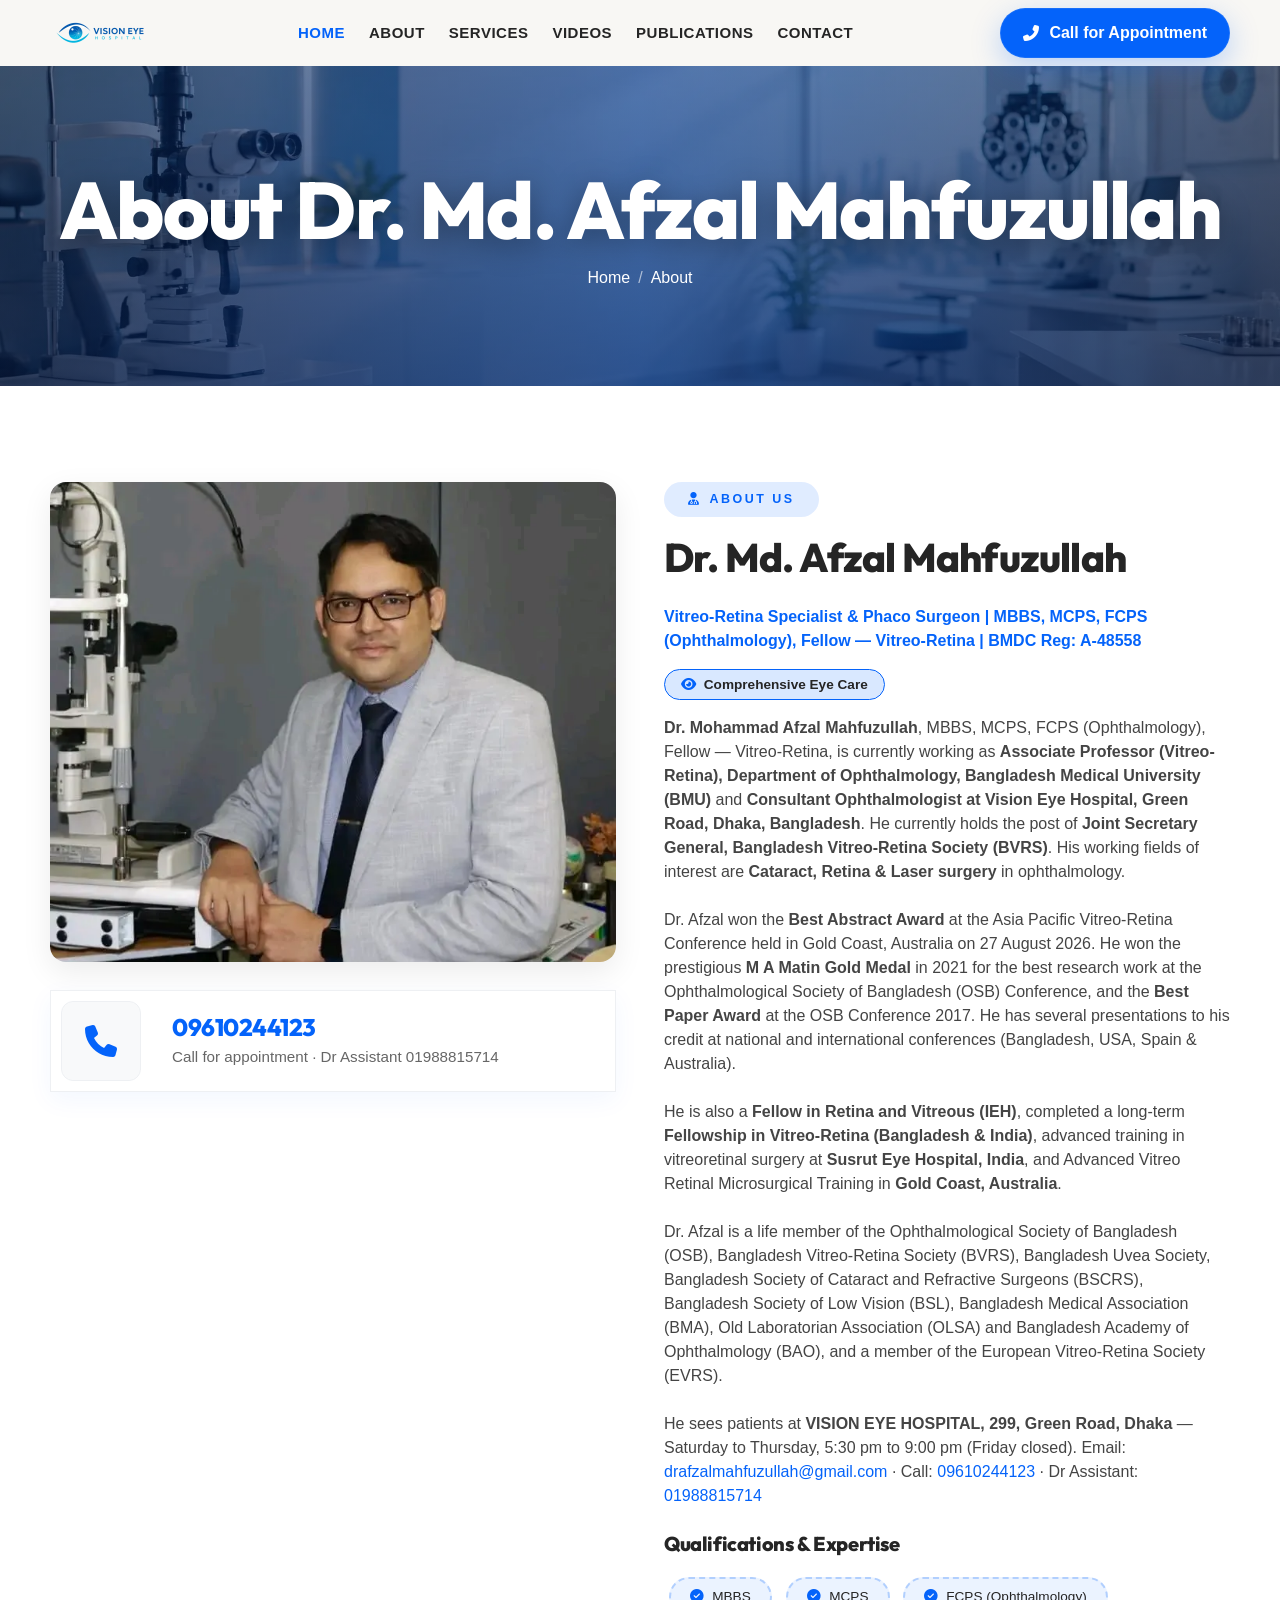
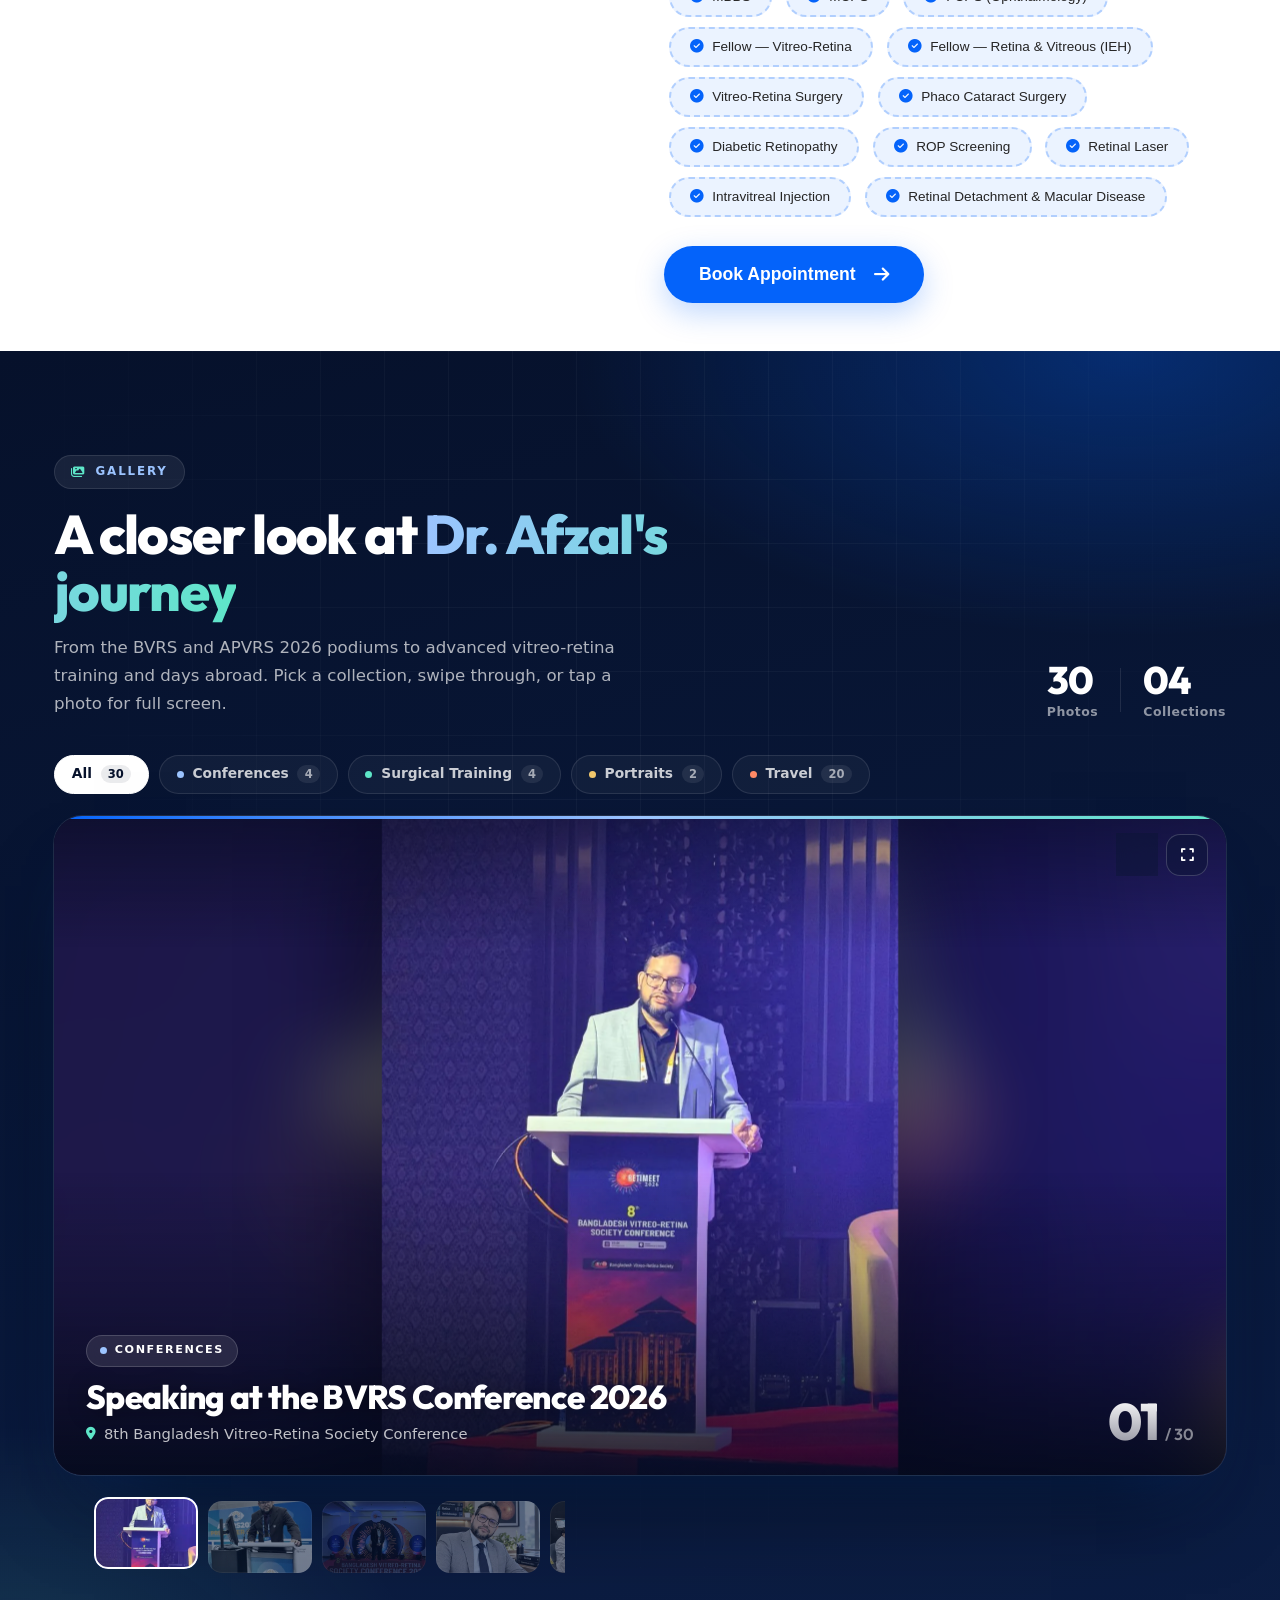
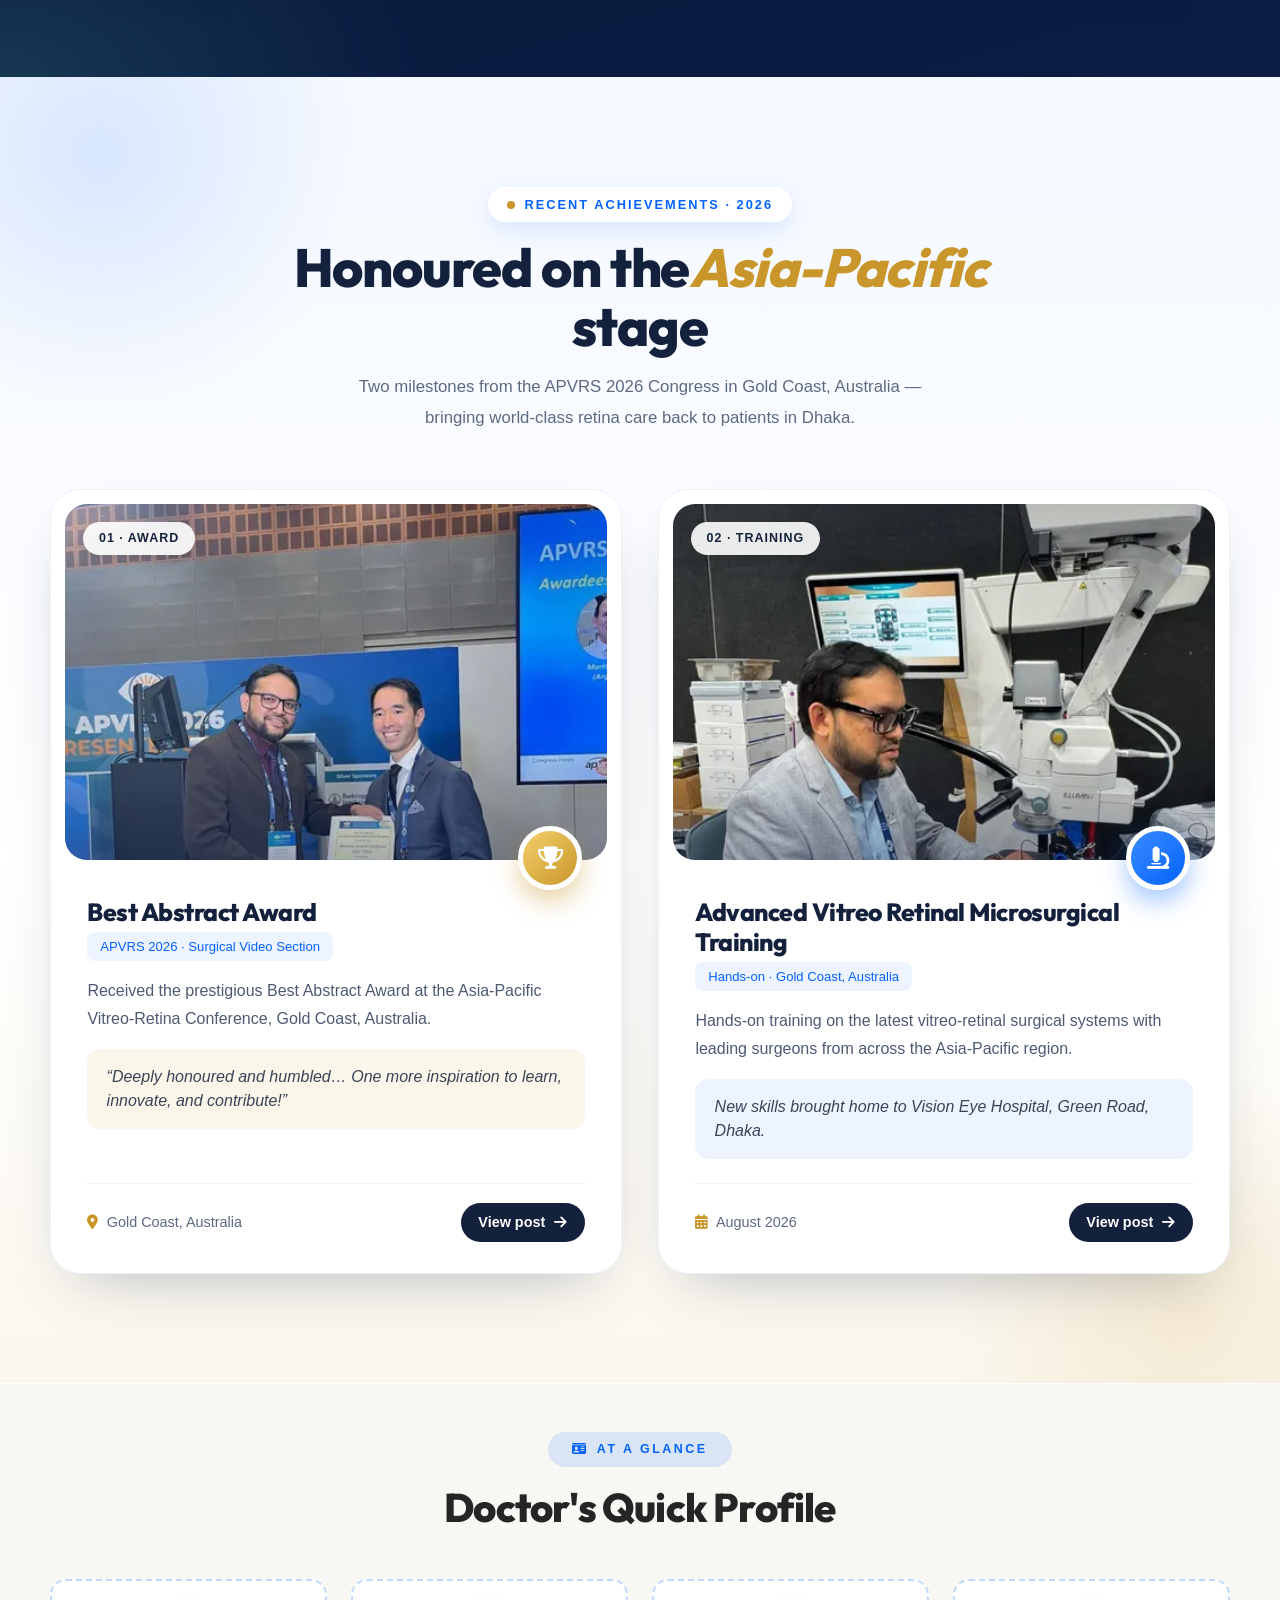
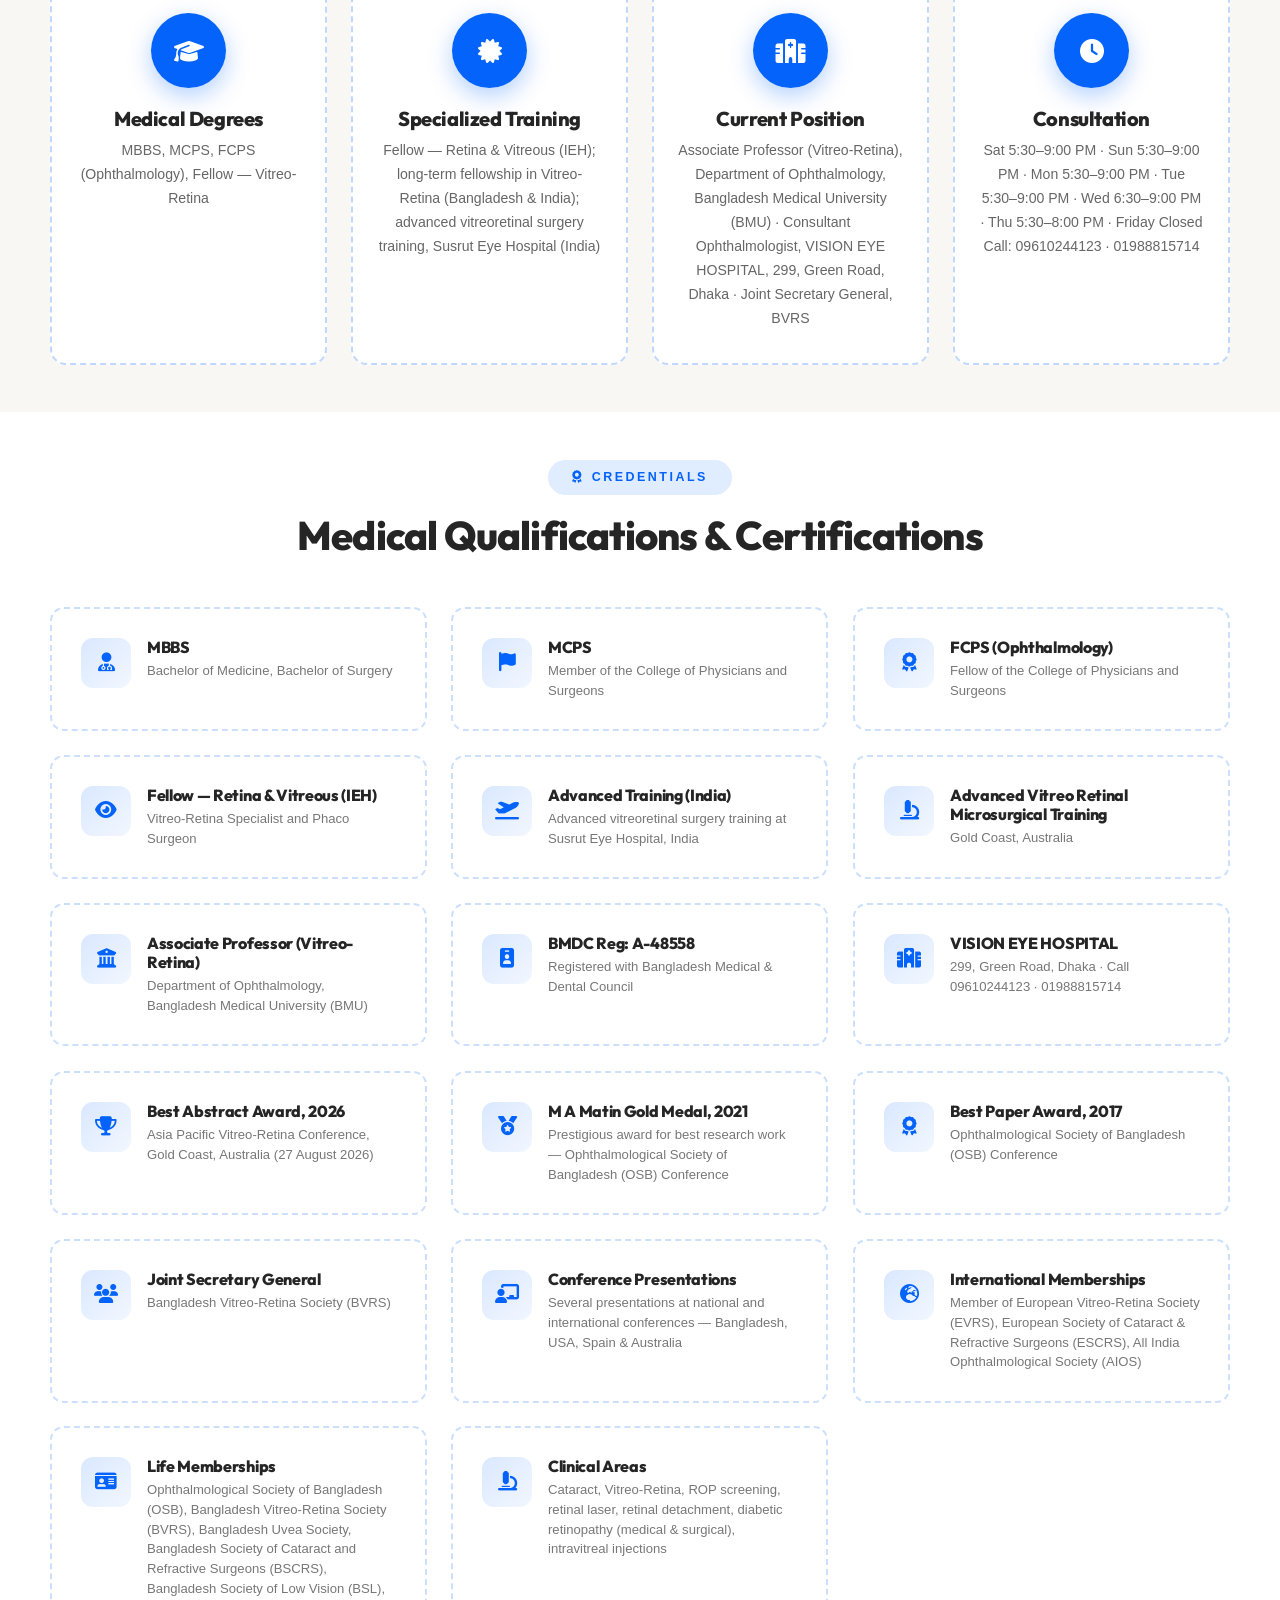
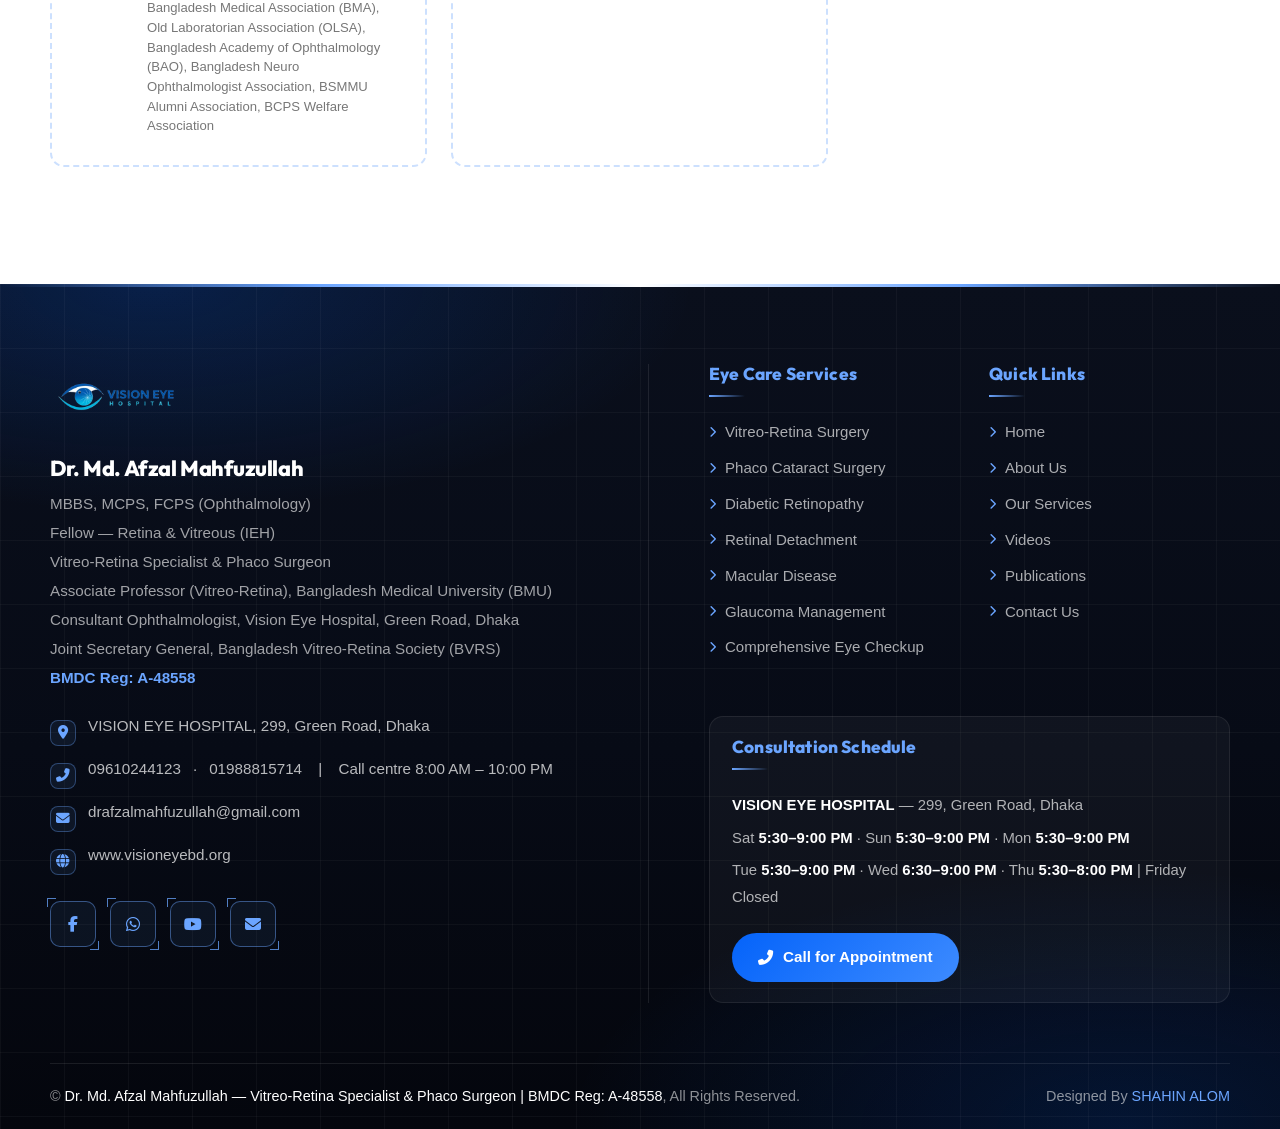
==== commit b5defea5: "Fix consultation hours: Sunday, Monday and Tuesday now 5:30-9:00 PM everywhere" ====
--- a/public/site/html/about.html
+++ b/public/site/html/about.html
@@ -116,7 +116,7 @@
 <p class="mb-4">Dr. Afzal is a life member of the Ophthalmological Society of Bangladesh (OSB), Bangladesh Vitreo-Retina Society (BVRS), Bangladesh Uvea Society,
                         Bangladesh Society of Cataract and Refractive Surgeons (BSCRS), Bangladesh Society of Low Vision (BSL), Bangladesh Medical Association (BMA),
                         Old Laboratorian Association (OLSA) and Bangladesh Academy of Ophthalmology (BAO), and a member of the European Vitreo-Retina Society (EVRS).</p>
-<p class="mb-4">He sees patients at <strong>VISION EYE HOSPITAL, 299, Green Road, Dhaka</strong> — Saturday to Thursday, 4:00 pm to 9:00 pm (Friday closed).
+<p class="mb-4">He sees patients at <strong>VISION EYE HOSPITAL, 299, Green Road, Dhaka</strong> — Saturday to Thursday, 5:30 pm to 9:00 pm (Friday closed).
                         Email: <a href="mailto:drafzalmahfuzullah@gmail.com">drafzalmahfuzullah@gmail.com</a> · Call: <a href="tel:+8809610244123">09610244123</a> · Dr Assistant: <a href="tel:+8801988815714">01988815714</a></p>
 <div class="mb-4">
 <h5 class="mb-3" style="font-family: 'Playfair Display', serif;">Qualifications &amp; Expertise</h5>
@@ -249,7 +249,7 @@
 <div class="info-card-dotted">
 <div class="icon-box"><i class="fas fa-clock"></i></div>
 <h5>Consultation</h5>
-<p>Sat 5:30–9:00 PM · Sun 4:00–8:00 PM · Mon 5:00–9:00 PM · Tue 4:00–8:00 PM · Wed 6:30–9:00 PM · Thu 5:30–8:00 PM · Friday Closed<br/>Call: 09610244123 · 01988815714</p>
+<p>Sat 5:30–9:00 PM · Sun 5:30–9:00 PM · Mon 5:30–9:00 PM · Tue 5:30–9:00 PM · Wed 6:30–9:00 PM · Thu 5:30–8:00 PM · Friday Closed<br/>Call: 09610244123 · 01988815714</p>
 </div>
 </div>
 </div>
@@ -476,7 +476,7 @@
 <div class="vfooter__sched">
 <h5>Consultation Schedule</h5>
 <p><strong>VISION EYE HOSPITAL</strong> — 299, Green Road, Dhaka</p>
-<p>Sat <strong>5:30–9:00 PM</strong> · Sun <strong>4:00–8:00 PM</strong> · Mon <strong>5:00–9:00 PM</strong></p><p>Tue <strong>4:00–8:00 PM</strong> · Wed <strong>6:30–9:00 PM</strong> · Thu <strong>5:30–8:00 PM</strong> | Friday Closed</p>
+<p>Sat <strong>5:30–9:00 PM</strong> · Sun <strong>5:30–9:00 PM</strong> · Mon <strong>5:30–9:00 PM</strong></p><p>Tue <strong>5:30–9:00 PM</strong> · Wed <strong>6:30–9:00 PM</strong> · Thu <strong>5:30–8:00 PM</strong> | Friday Closed</p>
 <a class="vfooter__cta" href="tel:+8809610244123"><i class="fas fa-phone-alt"></i>Call for Appointment</a>
 </div>
 </div>
--- a/public/site/css/html.css
+++ b/public/site/css/html.css
@@ -2222,6 +2222,7 @@
 }
 
 .serrr2 img,.serrr4 img,.serrr6 img,.serrr8 img,.serrr10 img,.serrr12 img{
+    object-position:50% 22%;
     transition:transform .7s cubic-bezier(.2,.8,.25,1);
 }
 
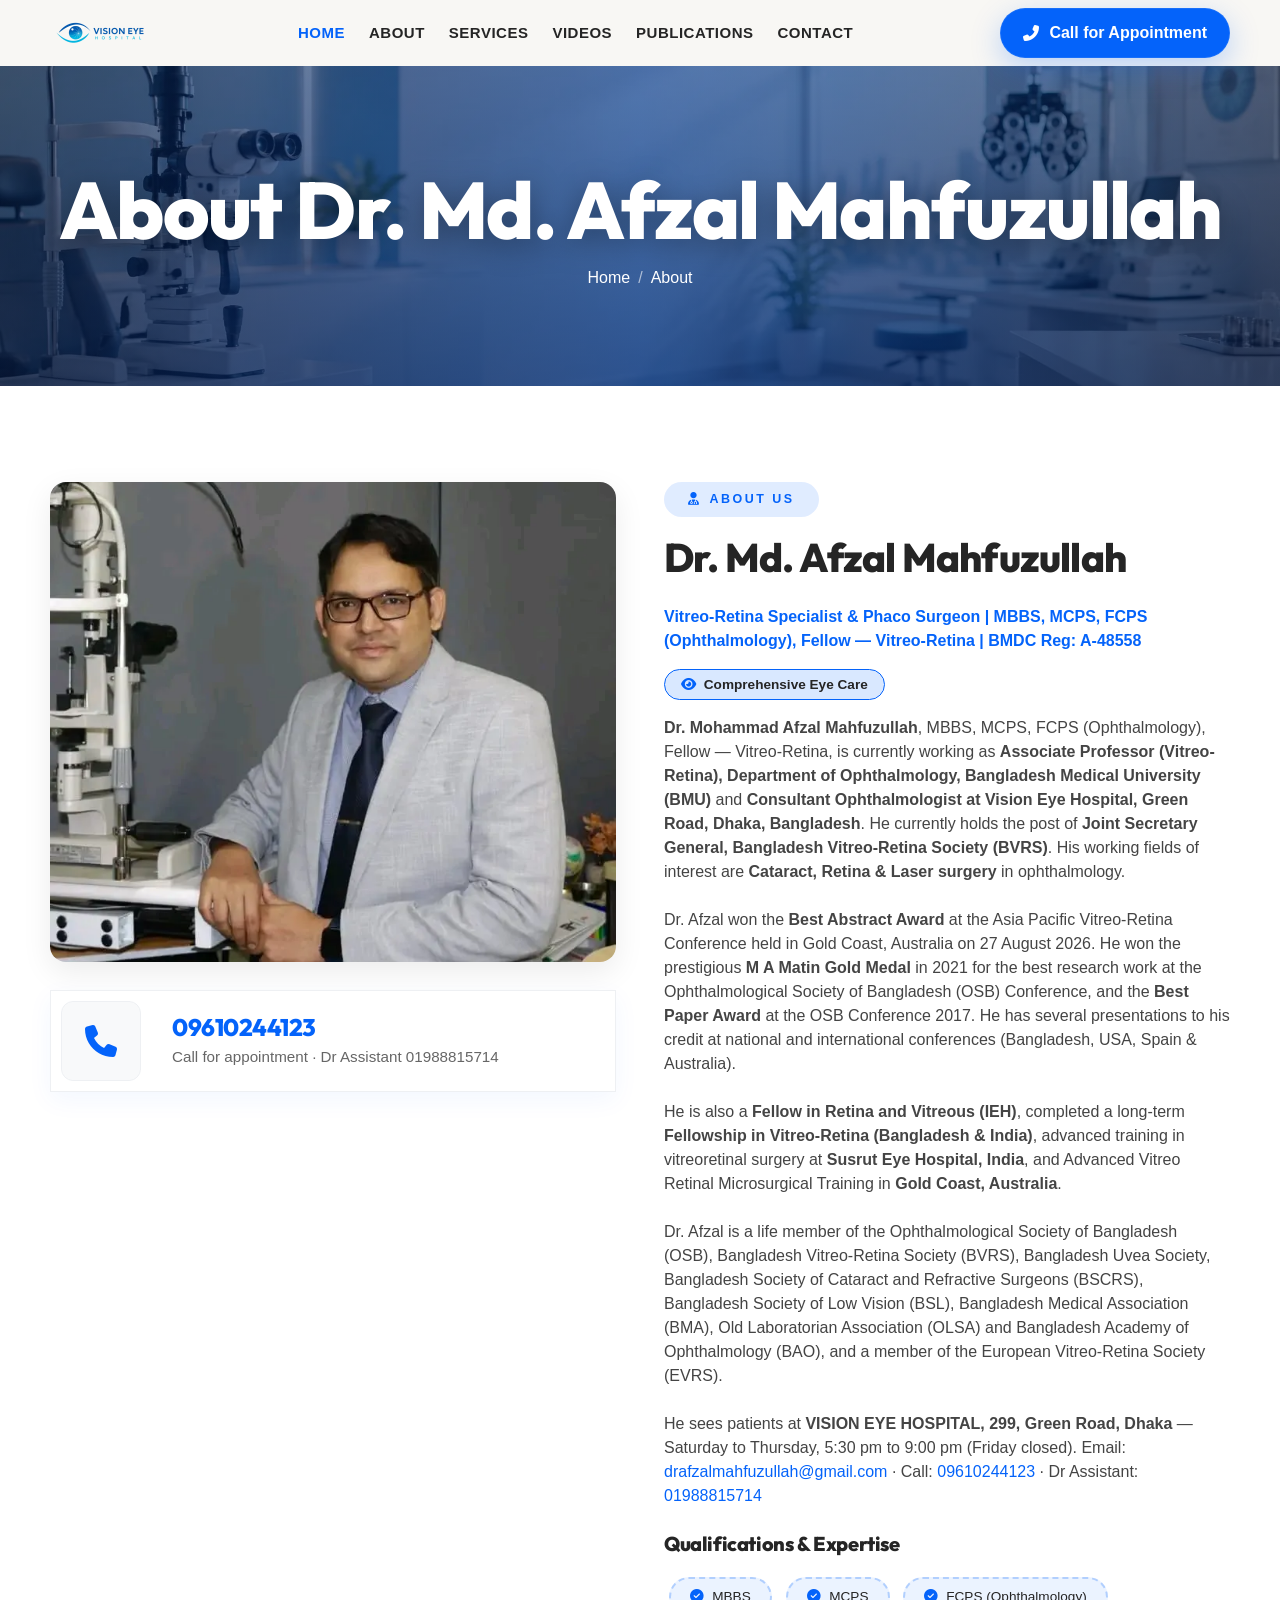
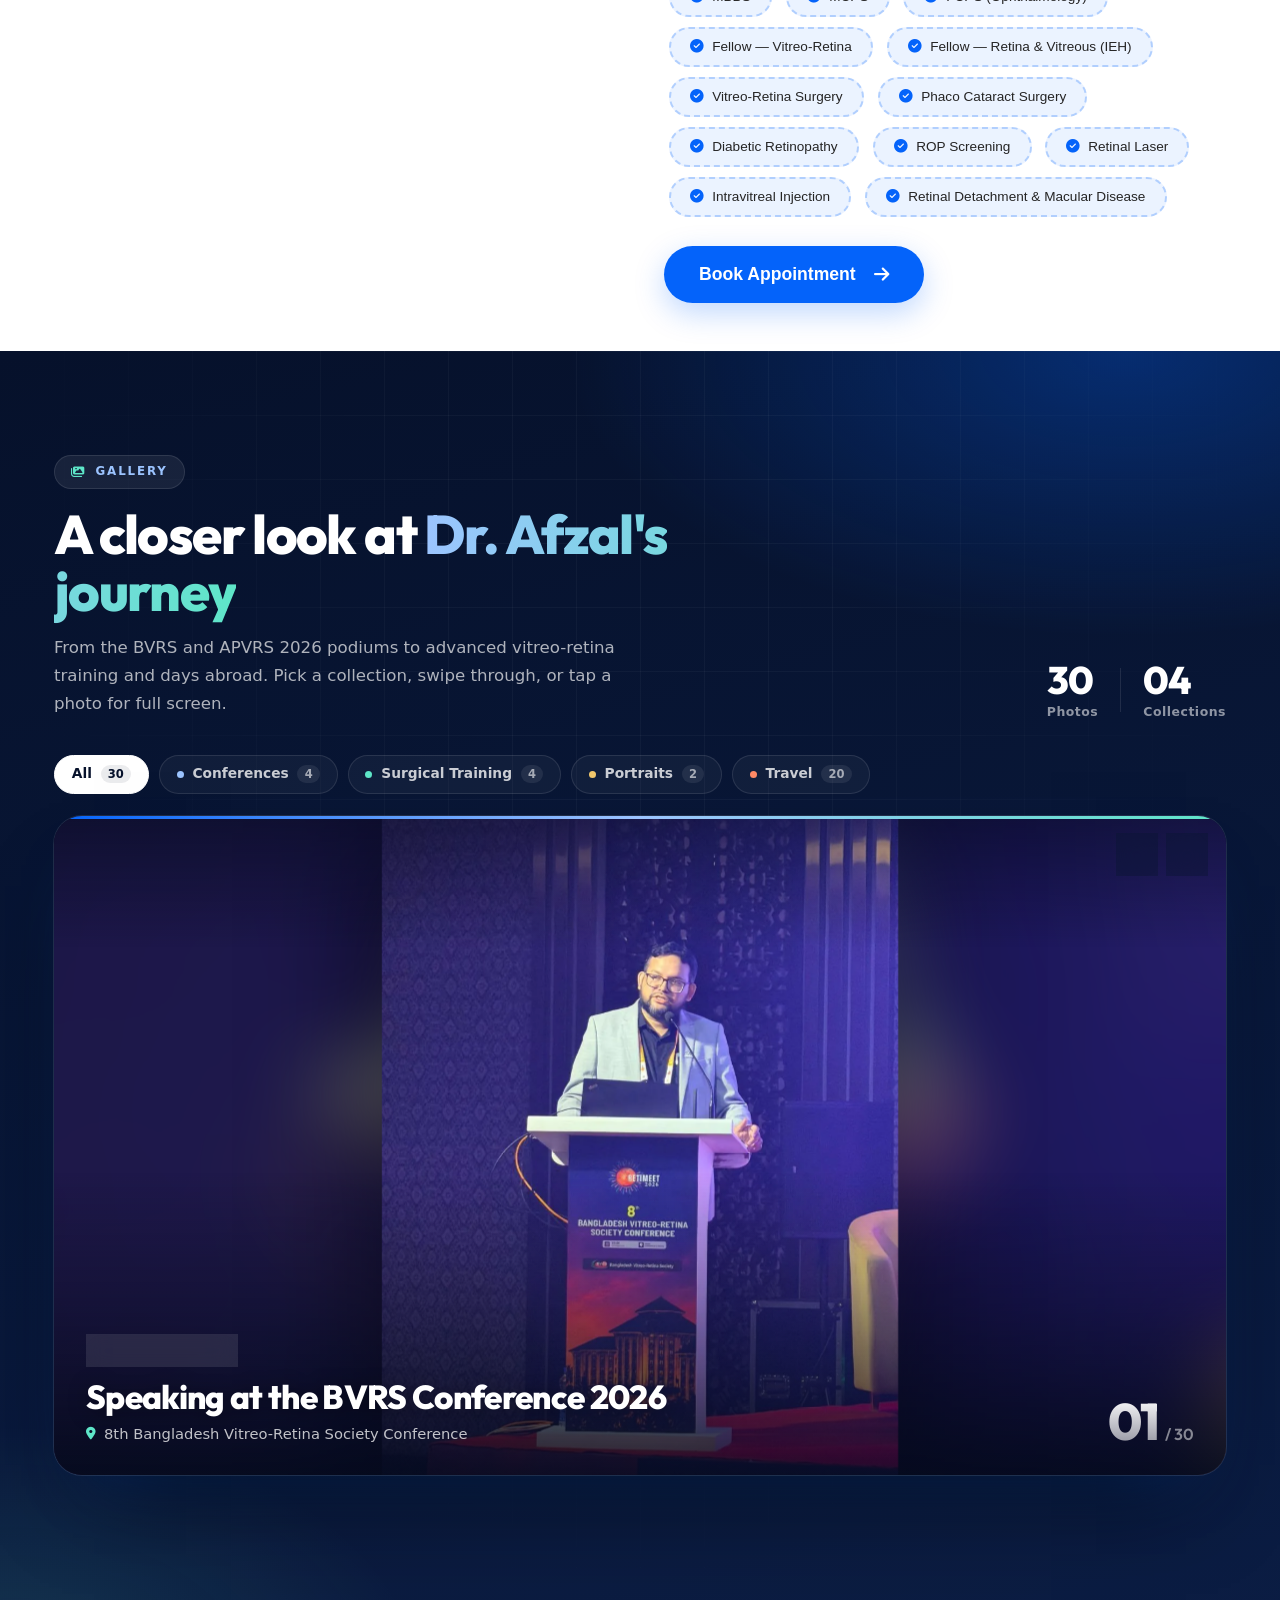
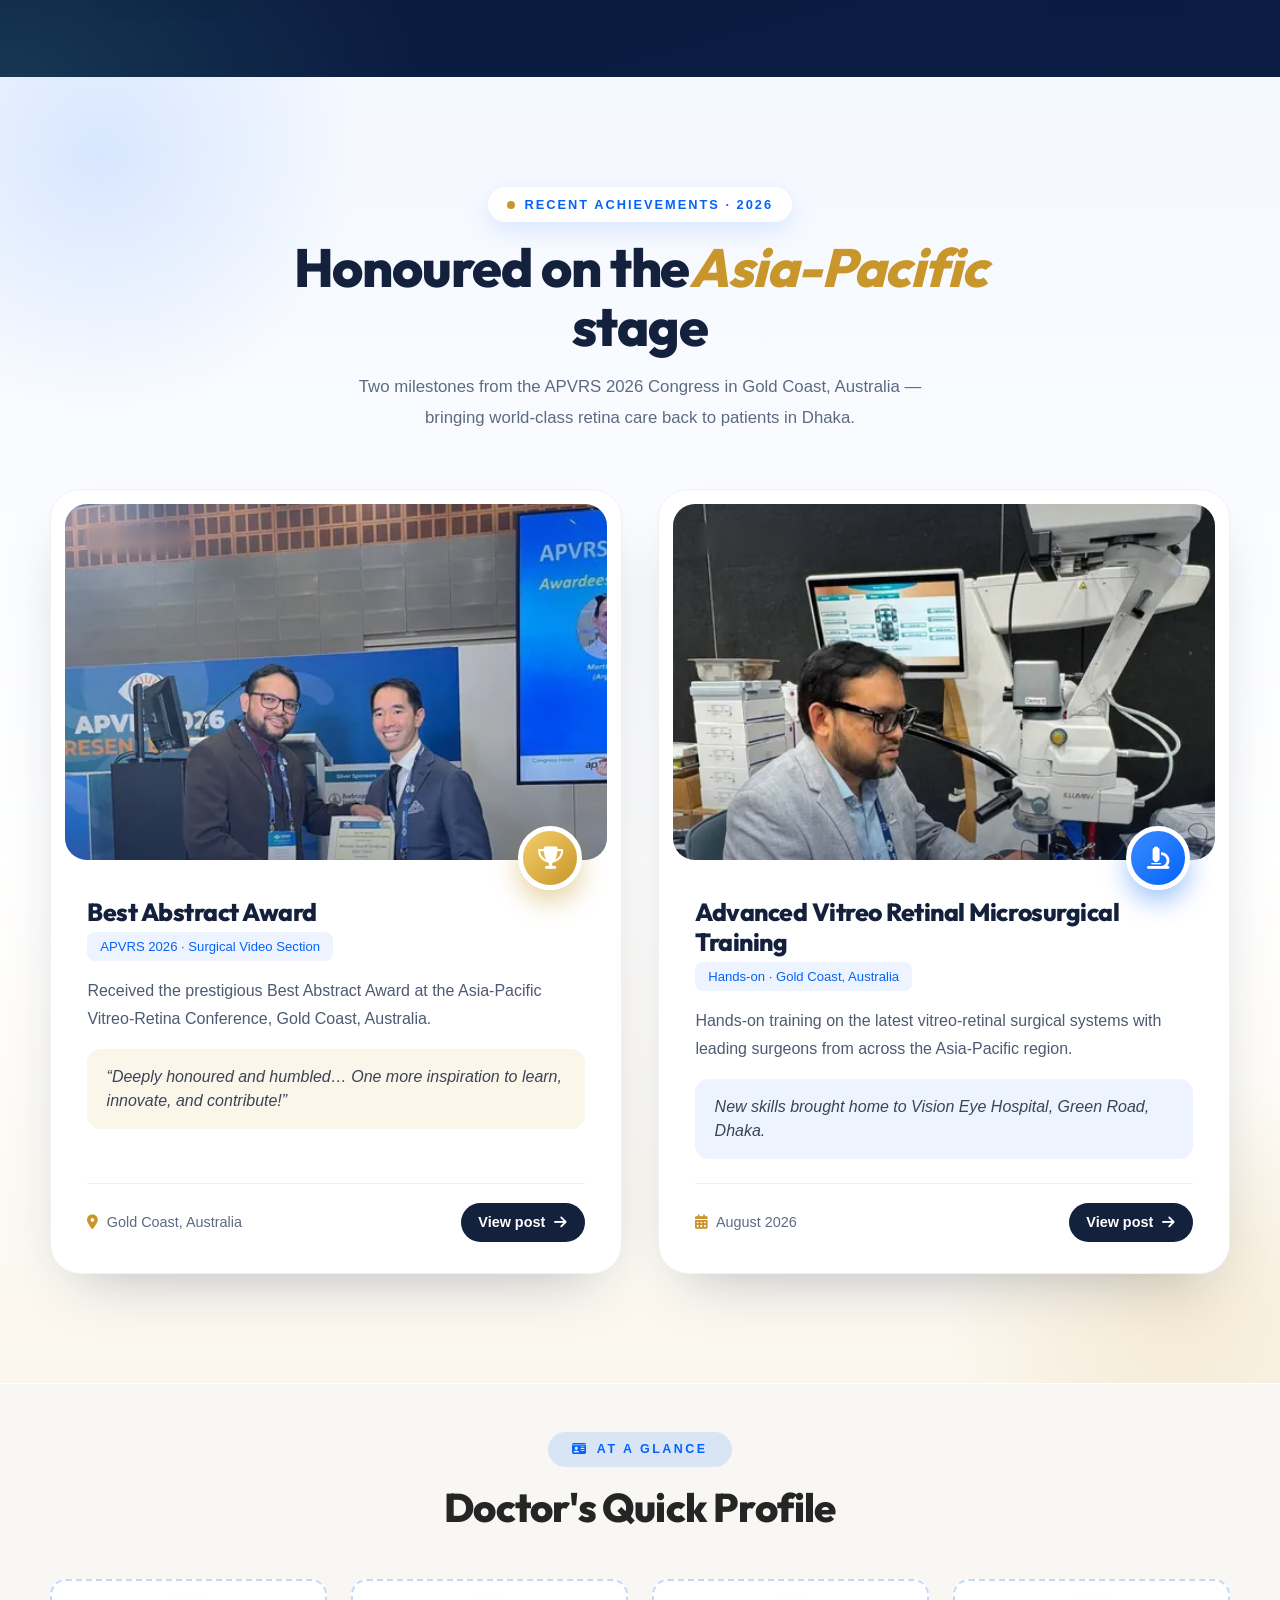
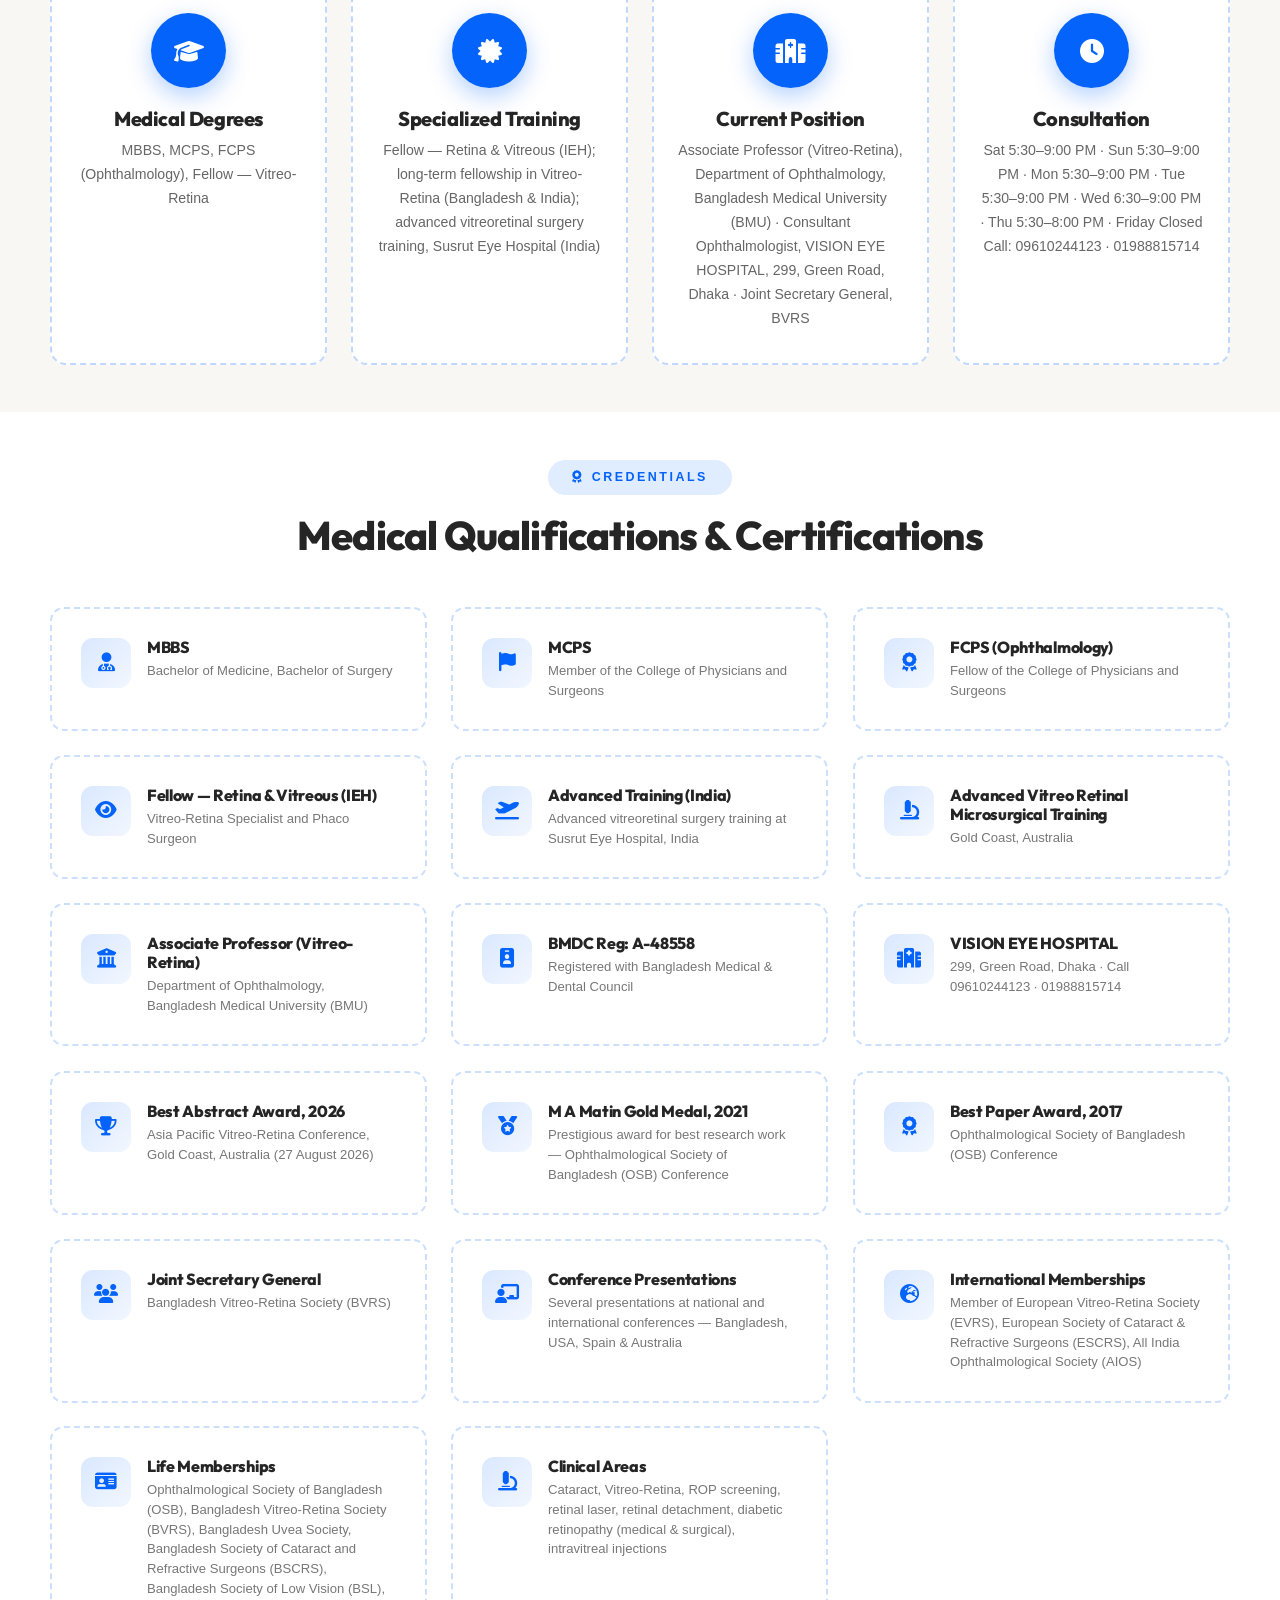
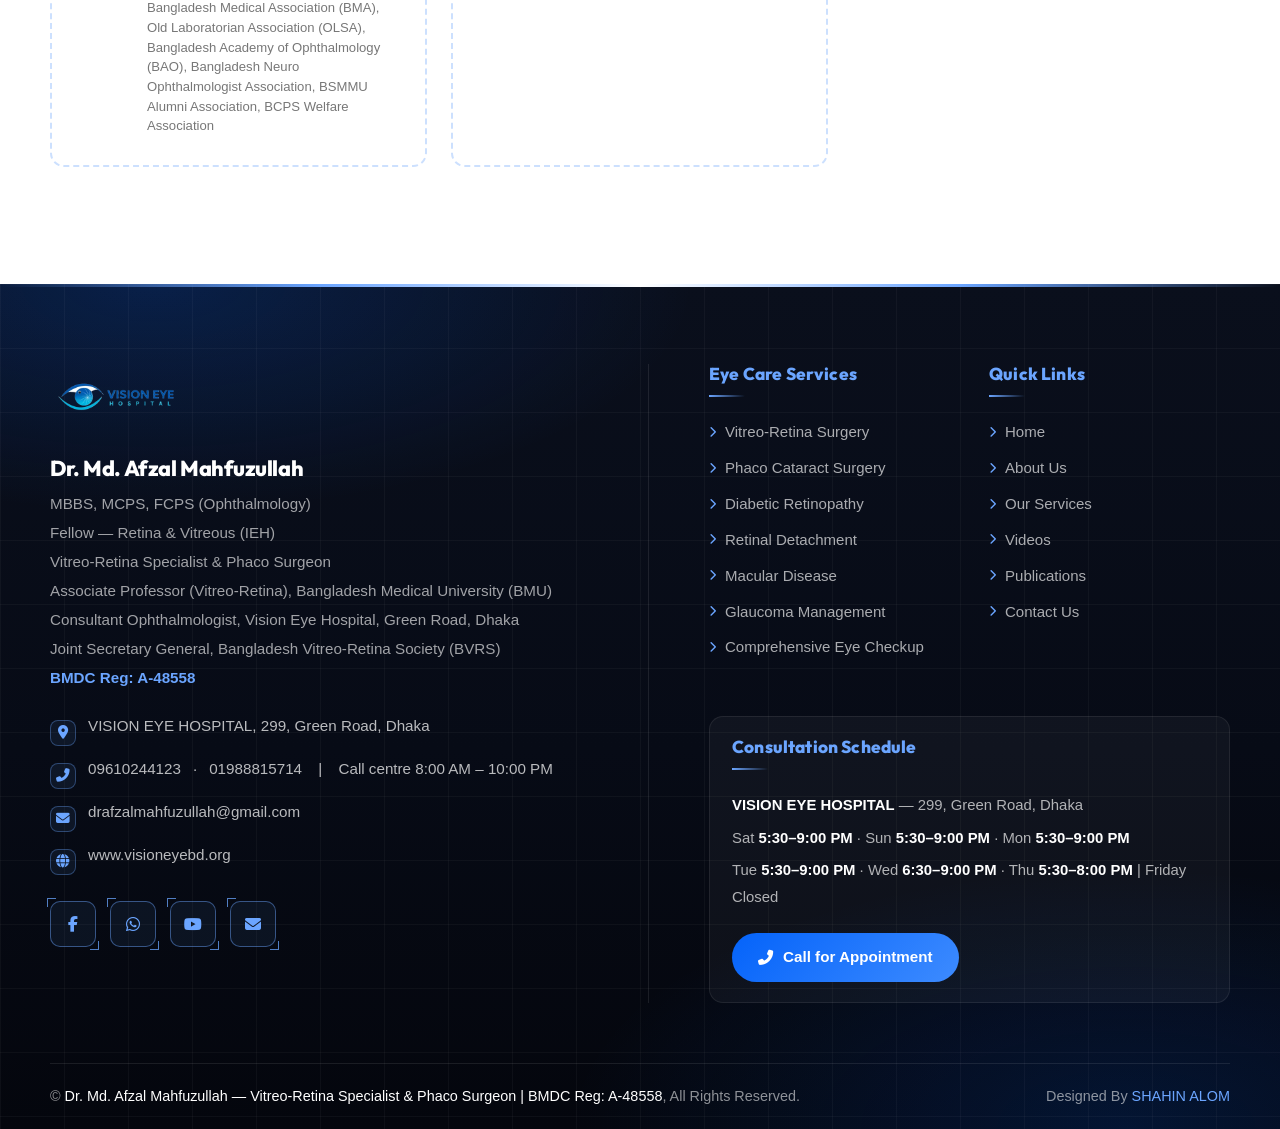
==== commit ffdbe991: "Show Dr. Afzal's photo in link-share previews on every page" ====
--- a/public/site/html/about.html
+++ b/public/site/html/about.html
@@ -6,19 +6,26 @@
 <title>About Dr. Md. Afzal Mahfuzullah | Vitreo-Retina Specialist &amp; Phaco Surgeon | visioneyebd.org</title>
 <meta content="width=device-width, initial-scale=1.0" name="viewport"/>
 <meta content="index, follow" name="robots"/>
-<link href="https://visioneyebd.org/about.html" rel="canonical"/>
+<link href="https://www.drafzalmahfuzullah.com/site/html/about.html" rel="canonical"/>
 <meta content="Dr. Md. Afzal Mahfuzullah, visioneyebd.org, Vision Eye Care, About Dr. Md. Afzal Mahfuzullah, Vitreo-Retina Specialist, Surgeon, Ophthalmology, Cataract Surgery, Glaucoma, Dhaka" name="keywords"/>
 <meta content="Learn about Dr. Md. Afzal Mahfuzullah, a leading Vitreo-Retina Specialist &amp; Phaco Surgeon in Dhaka. Discover his qualifications, clinical experience, and why patients choose visioneyebd.org for premium eye treatments." name="description"/>
 <meta content="website" property="og:type"/>
-<meta content="https://visioneyebd.org/about.html" property="og:url"/>
+<meta content="https://www.drafzalmahfuzullah.com/site/html/about.html" property="og:url"/>
 <meta content="About Dr. Md. Afzal Mahfuzullah | Vitreo-Retina Specialist &amp; Phaco Surgeon | visioneyebd.org" property="og:title"/>
 <meta content="Learn about Dr. Md. Afzal Mahfuzullah — MBBS, MCPS, FCPS, Fellow in Retina &amp; Vitreous (IEH), Vitreo-Retina Specialist &amp; Phaco Surgeon." property="og:description"/>
-<meta content="https://visioneyebd.org/img/vision-eye-logo.png" property="og:image"/>
+<meta content="https://www.drafzalmahfuzullah.com/site/images/og-share.jpg" property="og:image"/>
+<meta content="https://www.drafzalmahfuzullah.com/site/images/og-share.jpg" property="og:image:secure_url"/>
+<meta content="image/jpeg" property="og:image:type"/>
+<meta content="1200" property="og:image:width"/>
+<meta content="630" property="og:image:height"/>
+<meta content="Dr. Md. Afzal Mahfuzullah, Vitreo-Retina Specialist &amp; Phaco Surgeon" property="og:image:alt"/>
 <meta content="summary_large_image" property="twitter:card"/>
-<meta content="https://visioneyebd.org/about.html" property="twitter:url"/>
+<meta content="summary_large_image" name="twitter:card"/>
+<meta content="https://www.drafzalmahfuzullah.com/site/images/og-share.jpg" name="twitter:image"/>
+<meta content="https://www.drafzalmahfuzullah.com/site/html/about.html" property="twitter:url"/>
 <meta content="About Dr. Md. Afzal Mahfuzullah | Vitreo-Retina Specialist &amp; Phaco Surgeon | visioneyebd.org" property="twitter:title"/>
 <meta content="Explore Dr. Md. Afzal Mahfuzullah's clinical qualifications and medical background. Visit visioneyebd.org for details." property="twitter:description"/>
-<meta content="https://visioneyebd.org/img/vision-eye-logo.png" property="twitter:image"/>
+<meta content="https://www.drafzalmahfuzullah.com/site/images/og-share.jpg" property="twitter:image"/>
 <link href="../images/favicon-96.png" rel="icon" type="image/png"/>
 <link href="https://fonts.googleapis.com" rel="preconnect"/>
 <link crossorigin="" href="https://fonts.gstatic.com" rel="preconnect"/>
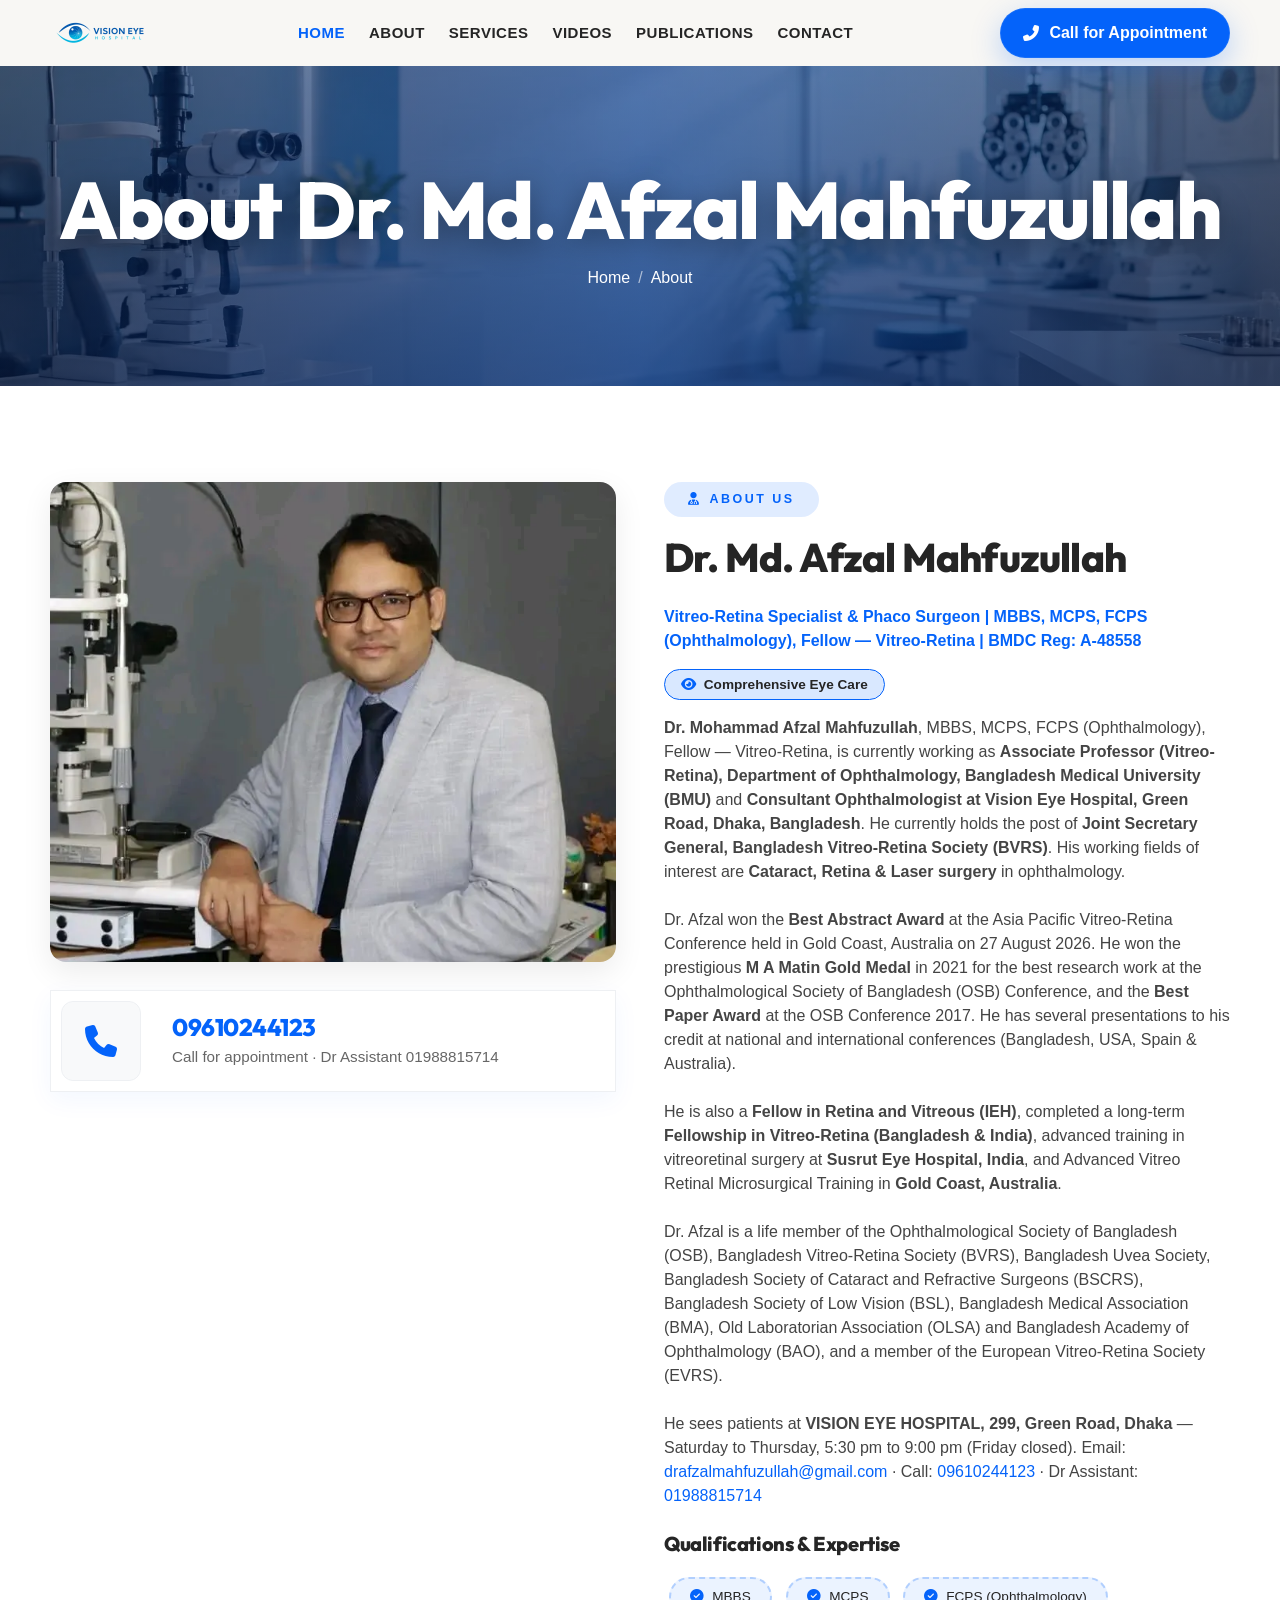
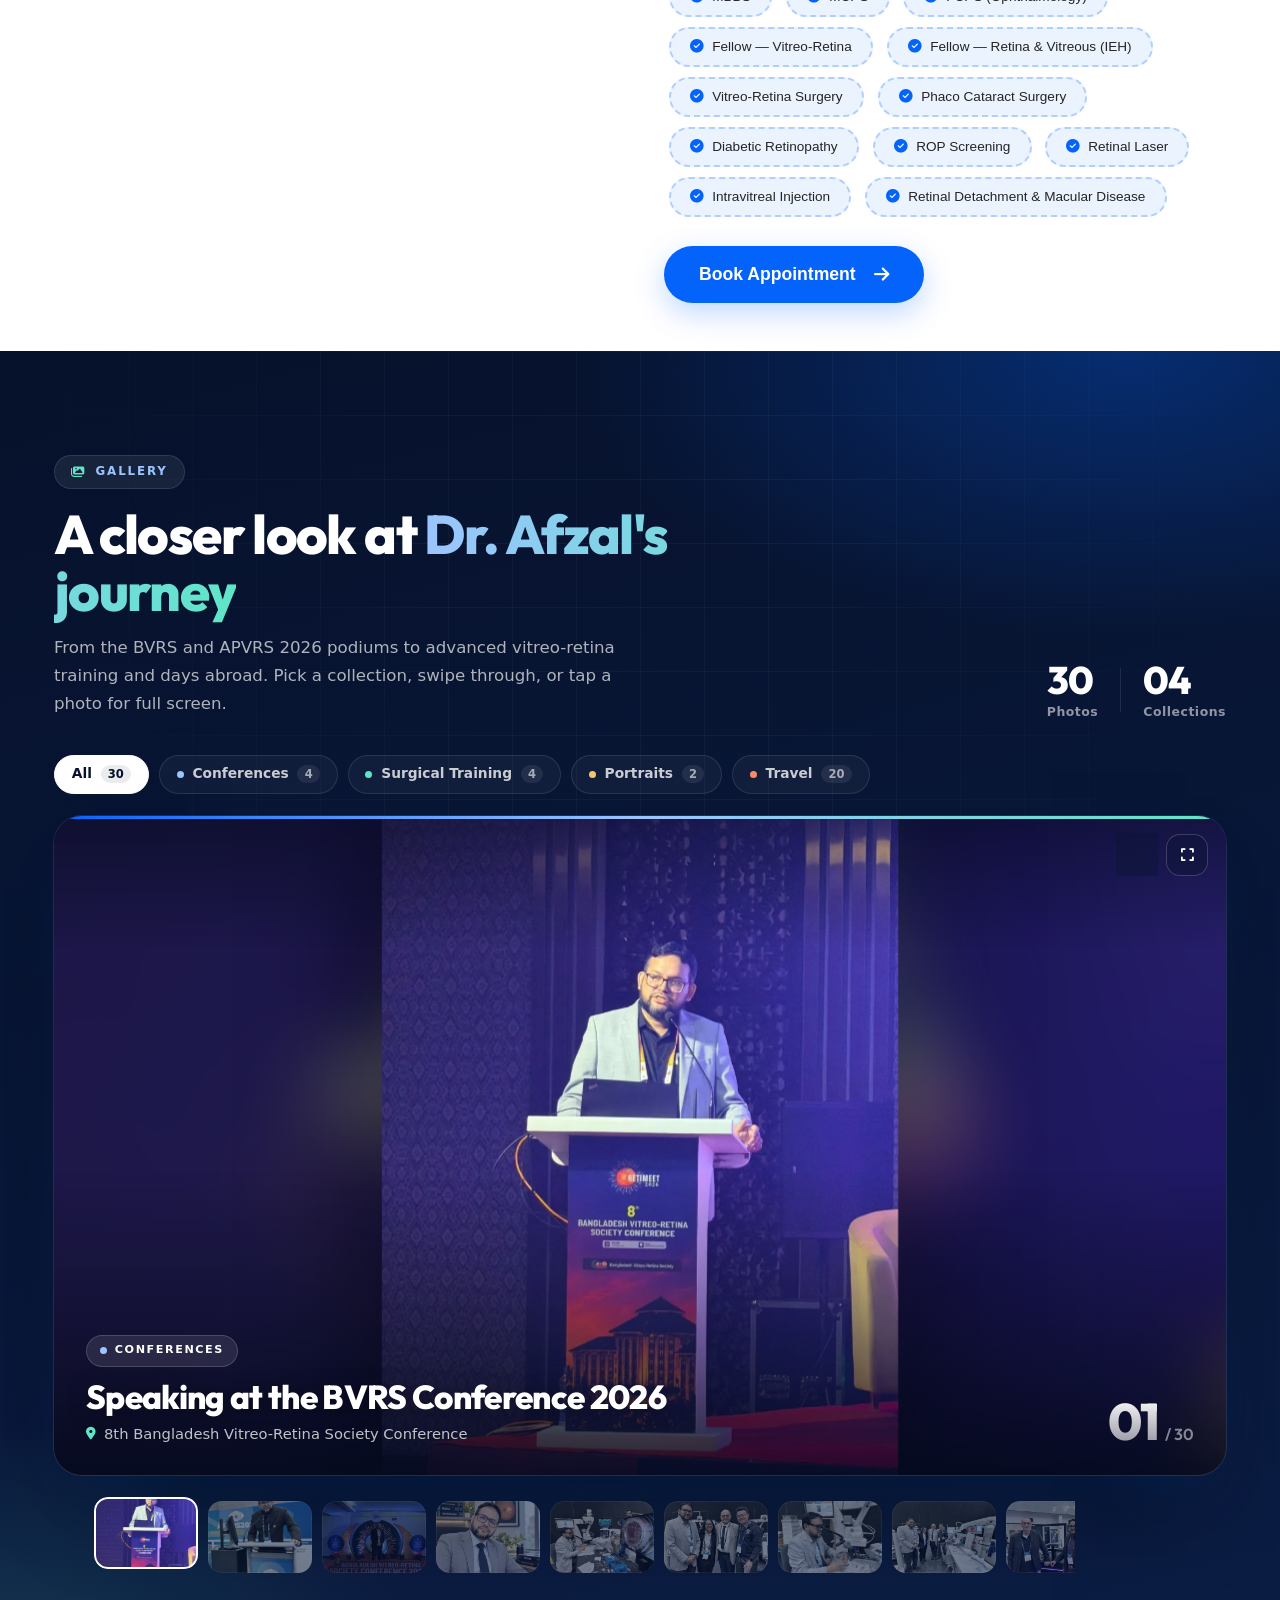
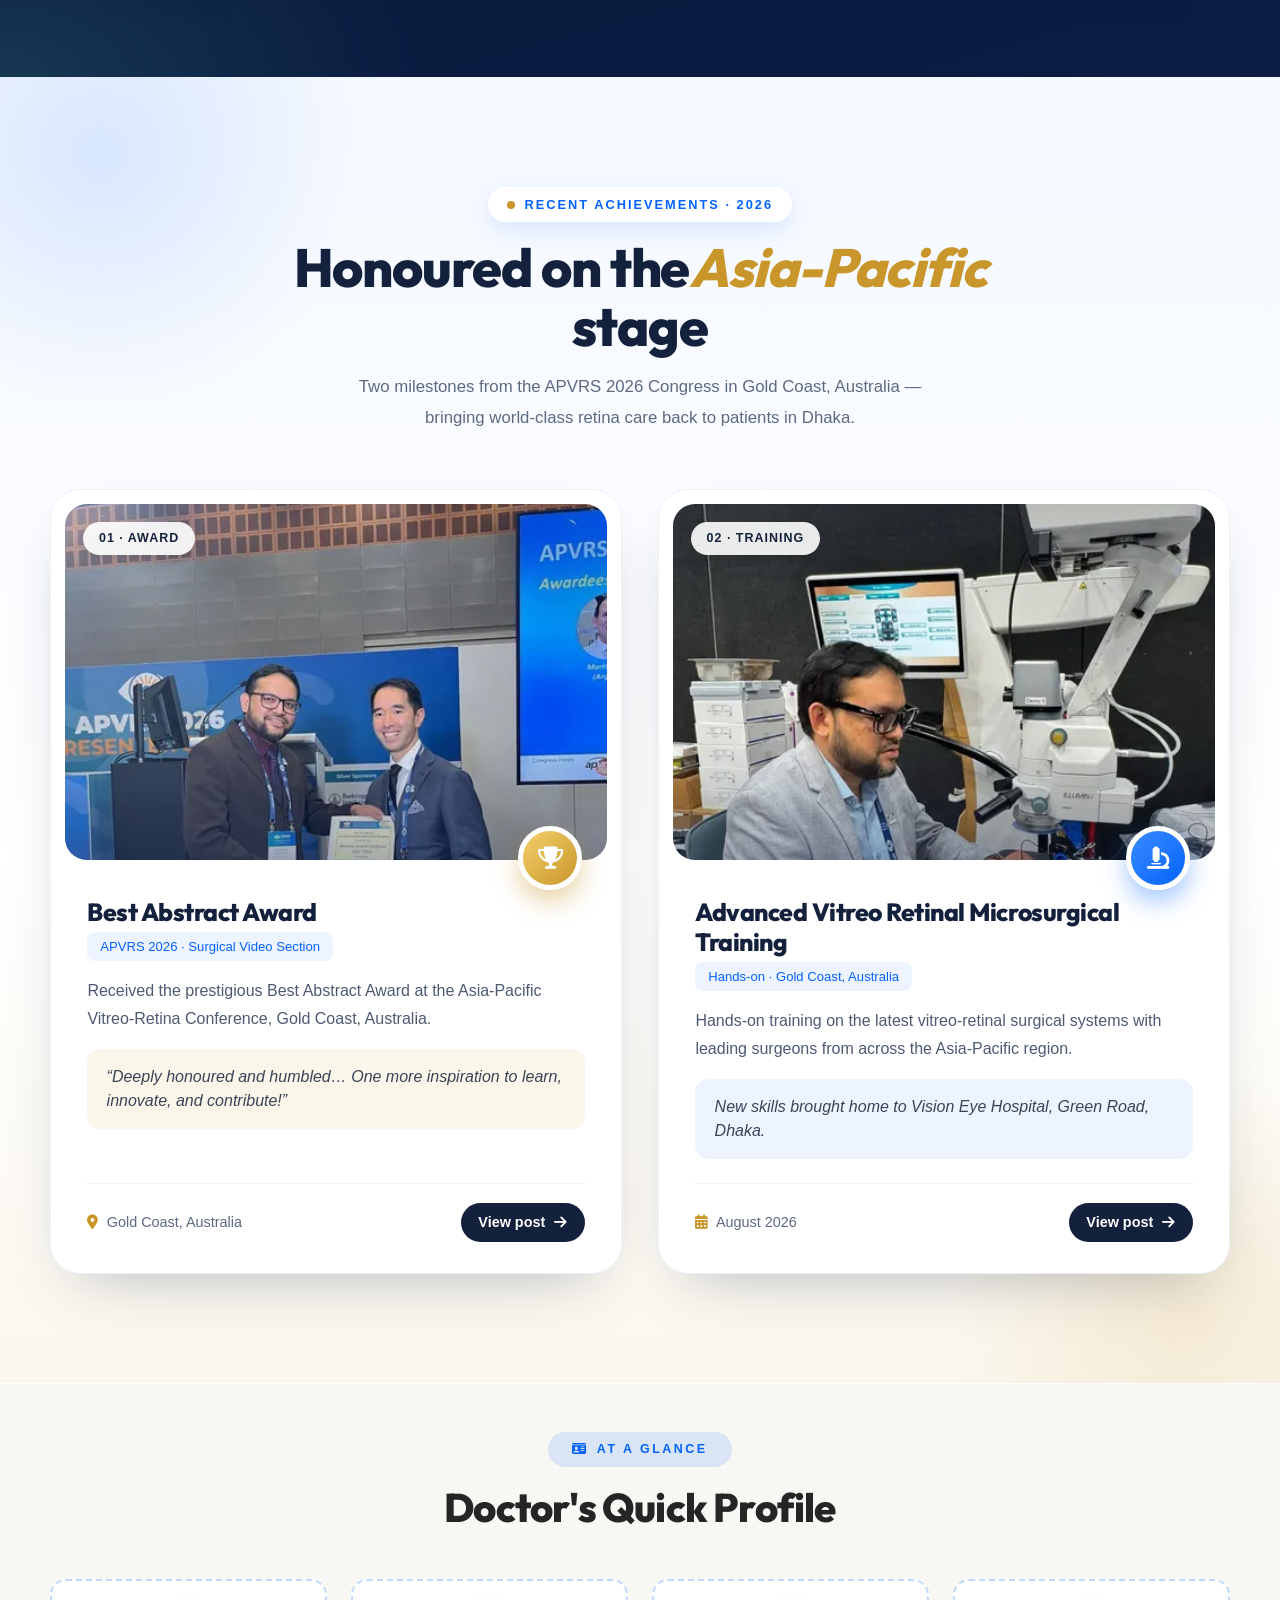
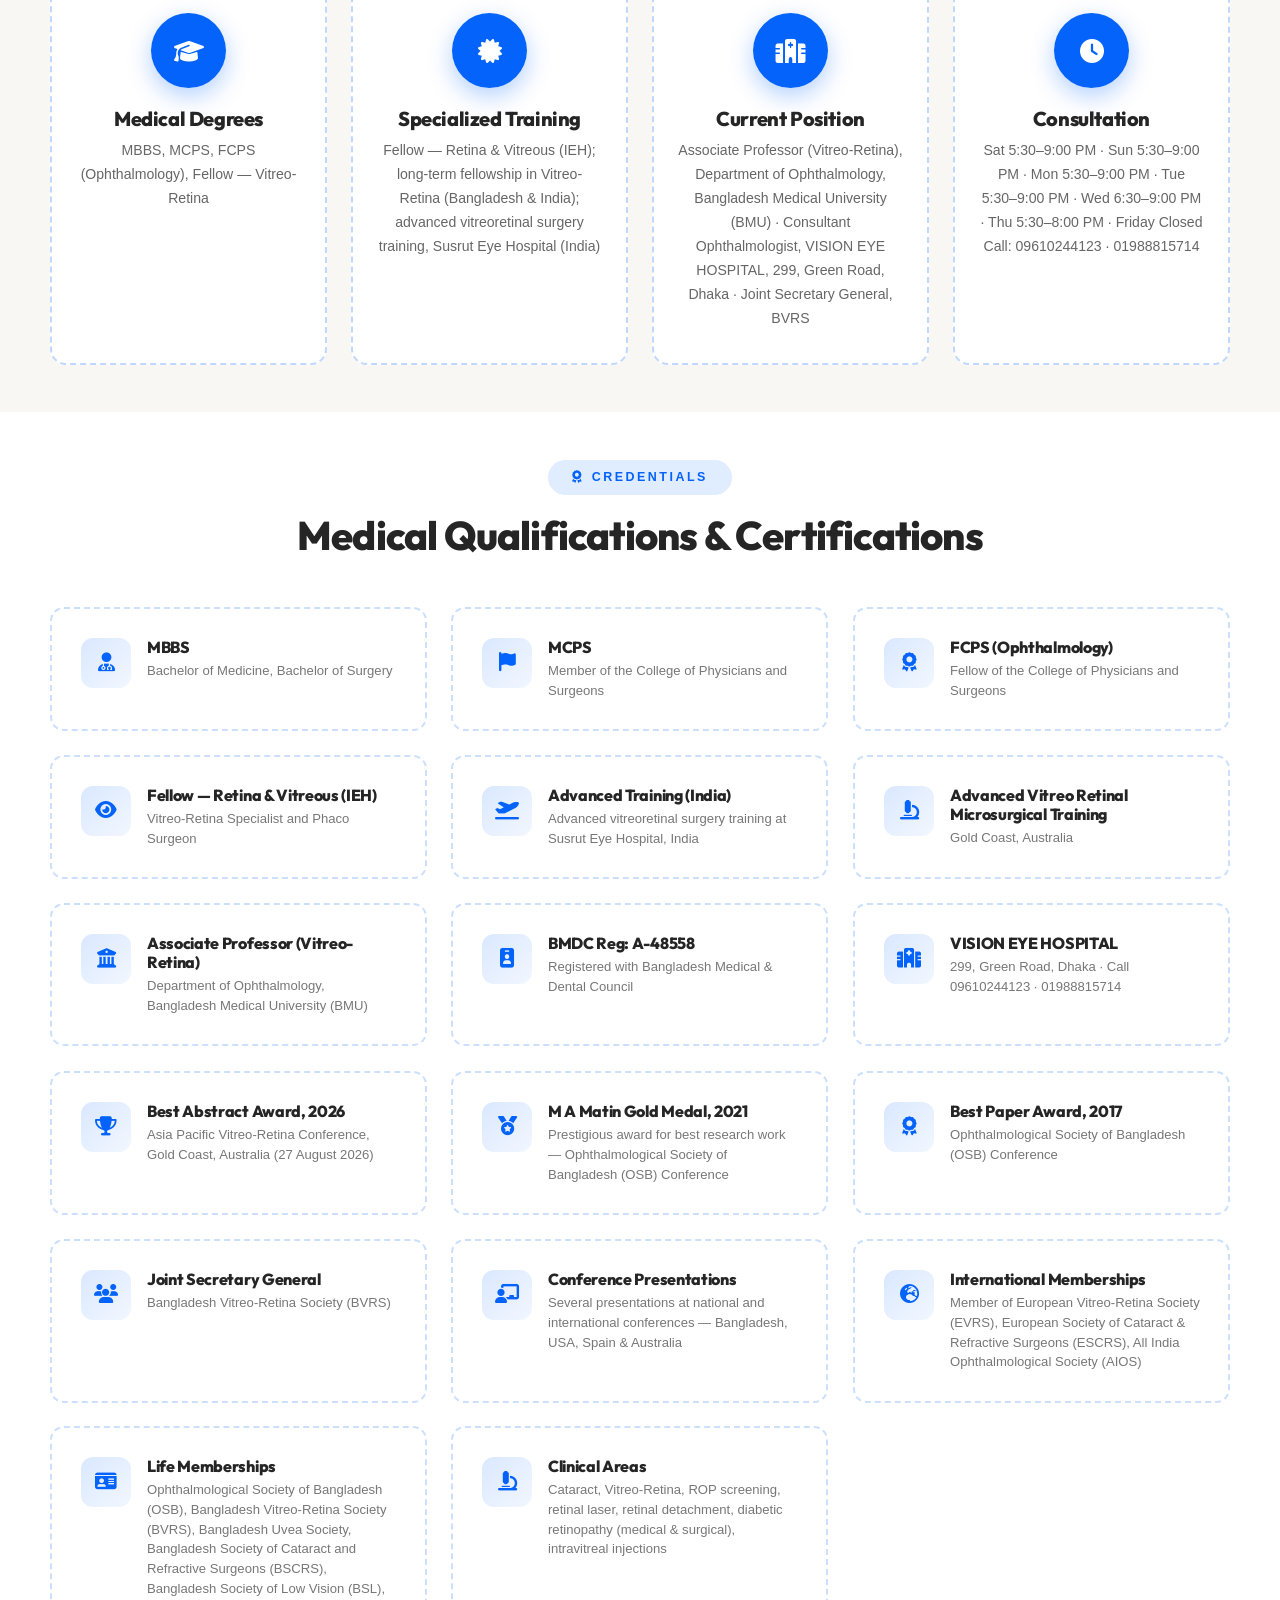
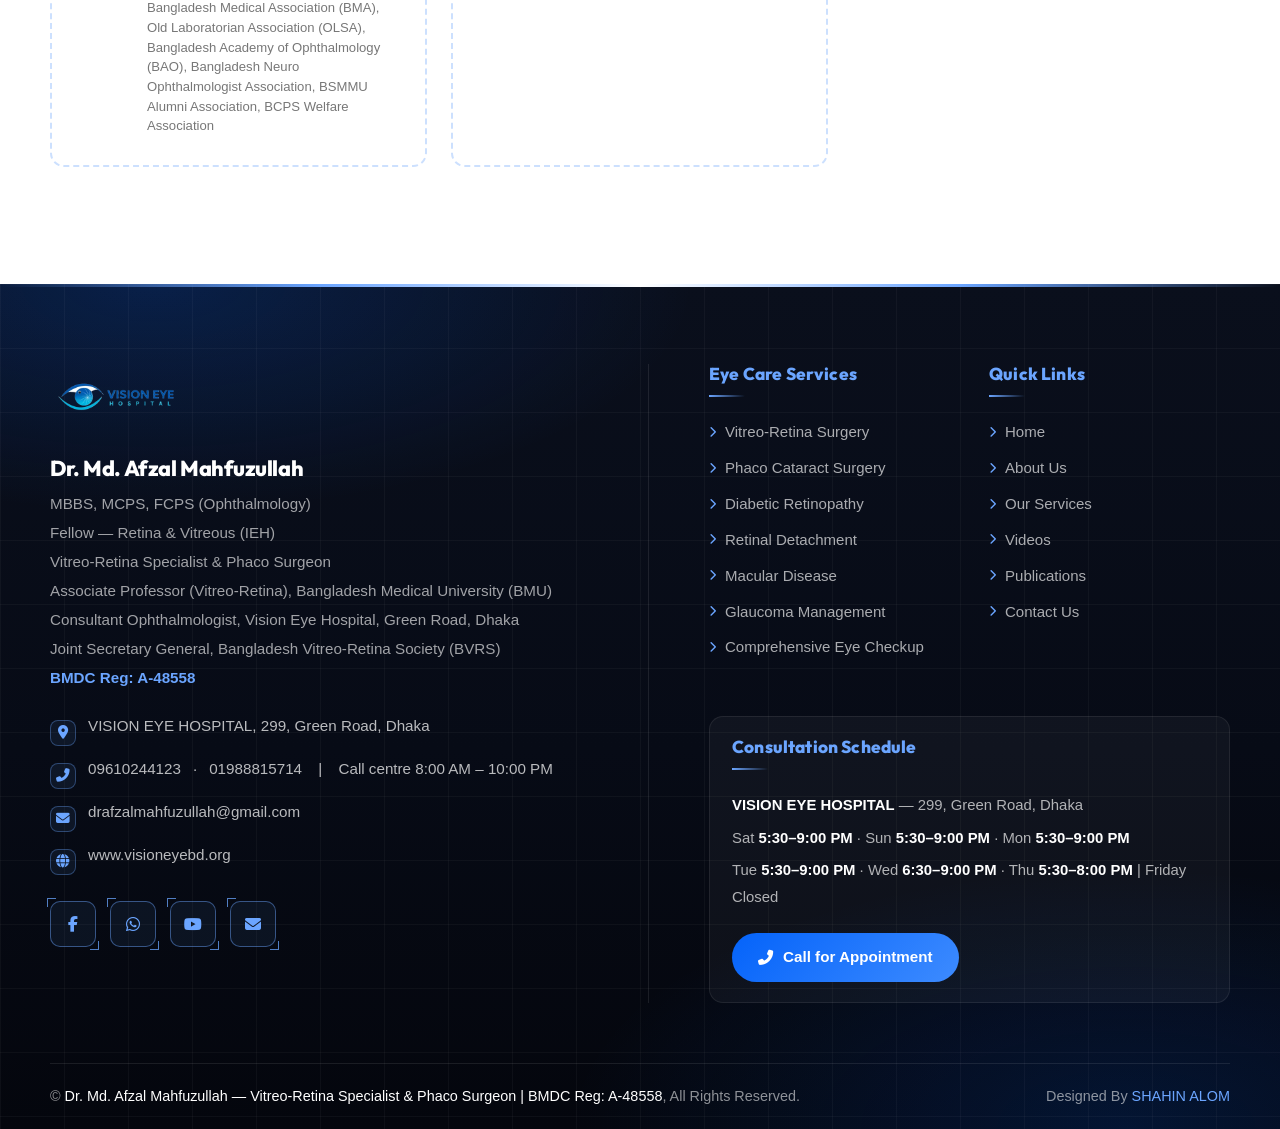
==== commit 4e6e0555: "Replace Lovable favicon with Vision Eye icon for link shares" ====
--- a/public/site/html/about.html
+++ b/public/site/html/about.html
@@ -27,6 +27,7 @@
 <meta content="Explore Dr. Md. Afzal Mahfuzullah's clinical qualifications and medical background. Visit visioneyebd.org for details." property="twitter:description"/>
 <meta content="https://www.drafzalmahfuzullah.com/site/images/og-share.jpg" property="twitter:image"/>
 <link href="../images/favicon-96.png" rel="icon" type="image/png"/>
+<link href="../images/apple-touch-icon.png" rel="apple-touch-icon" sizes="180x180"/>
 <link href="https://fonts.googleapis.com" rel="preconnect"/>
 <link crossorigin="" href="https://fonts.gstatic.com" rel="preconnect"/>
 <link as="image" fetchpriority="high" href="../images/headers/header-about.webp" rel="preload"/>
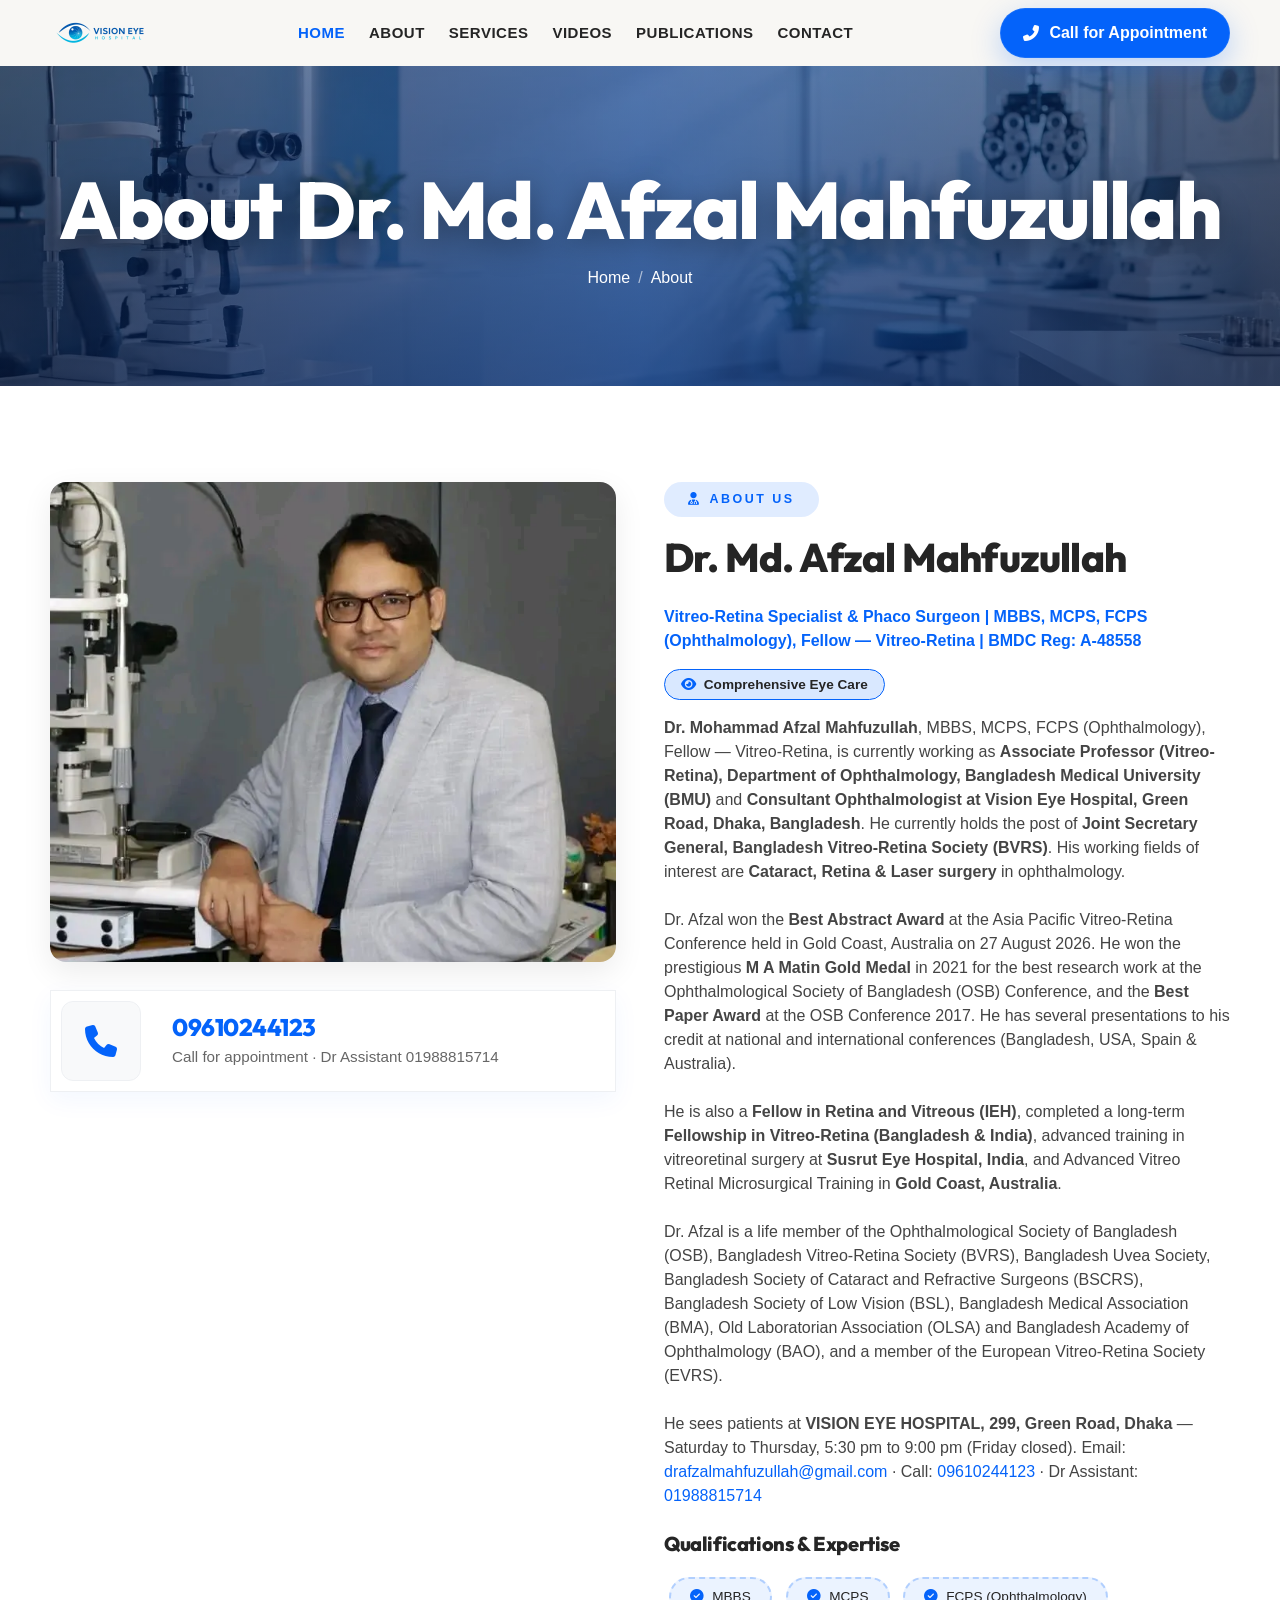
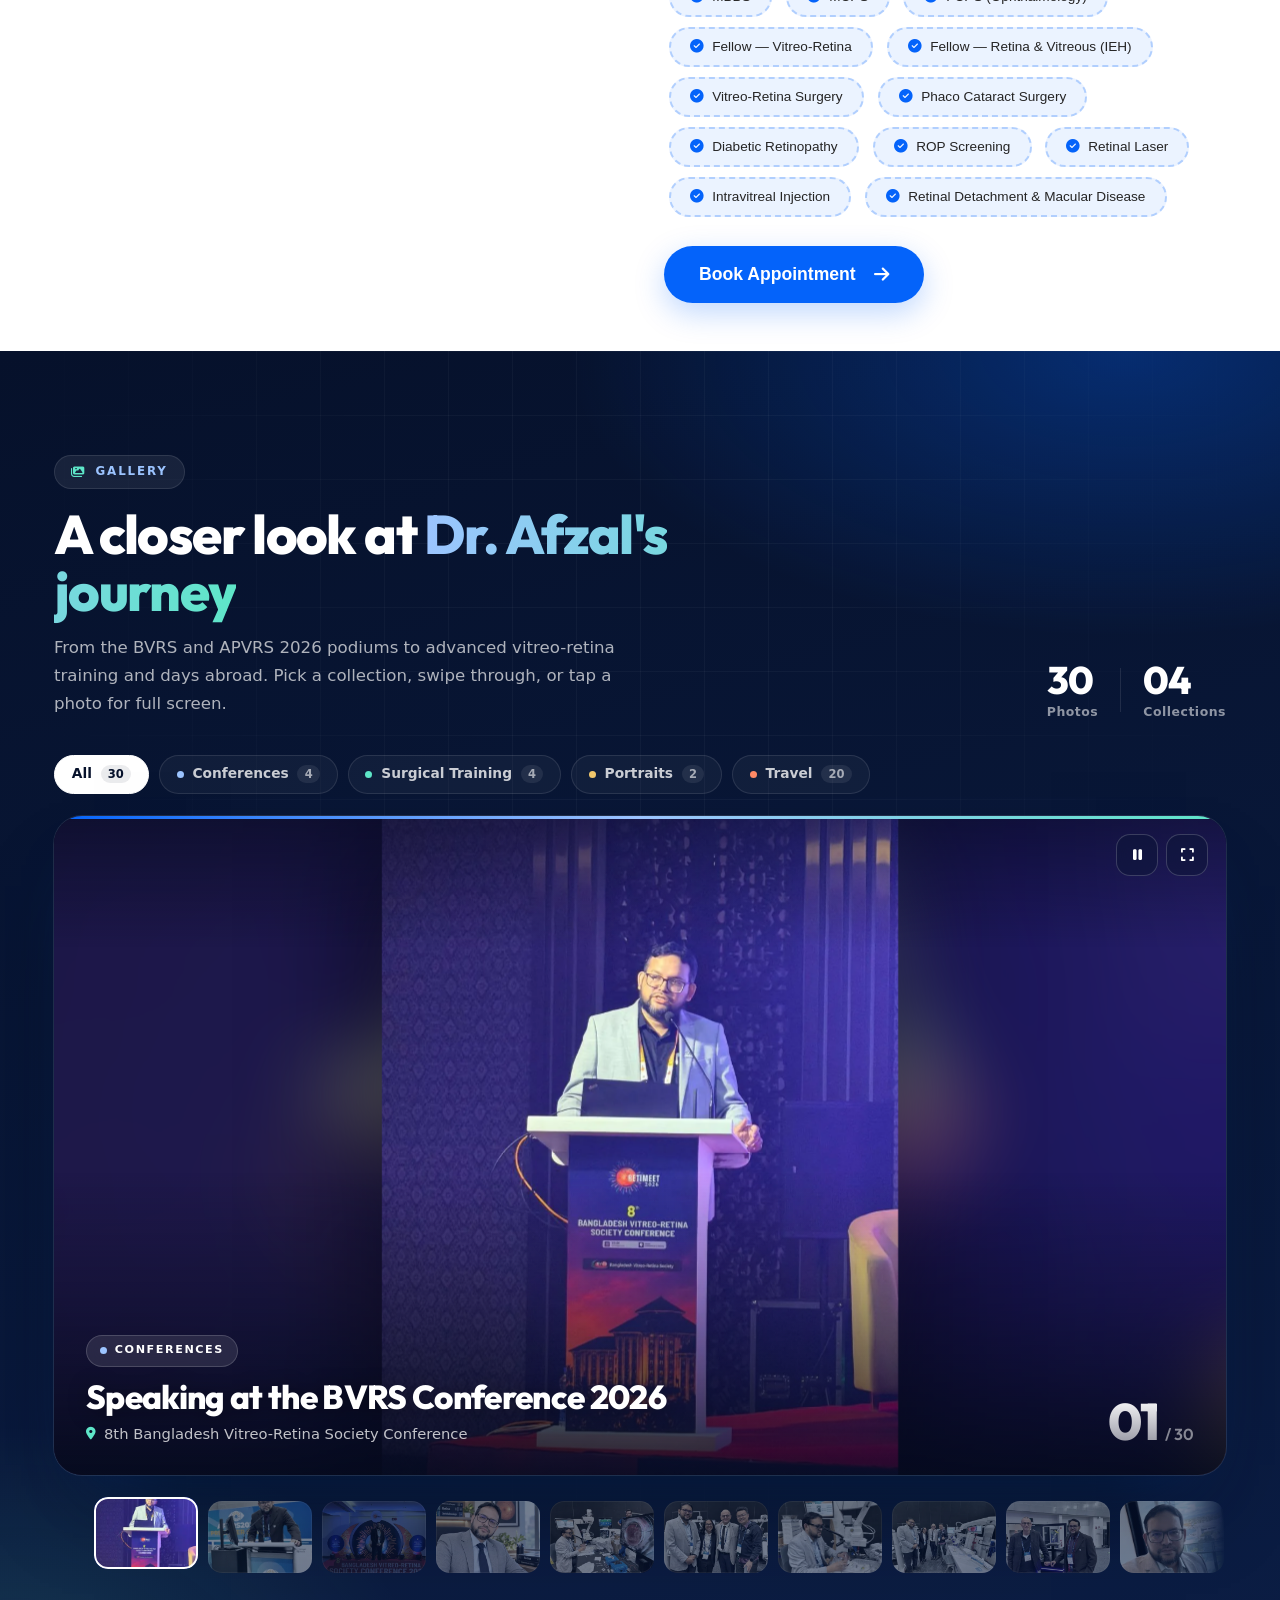
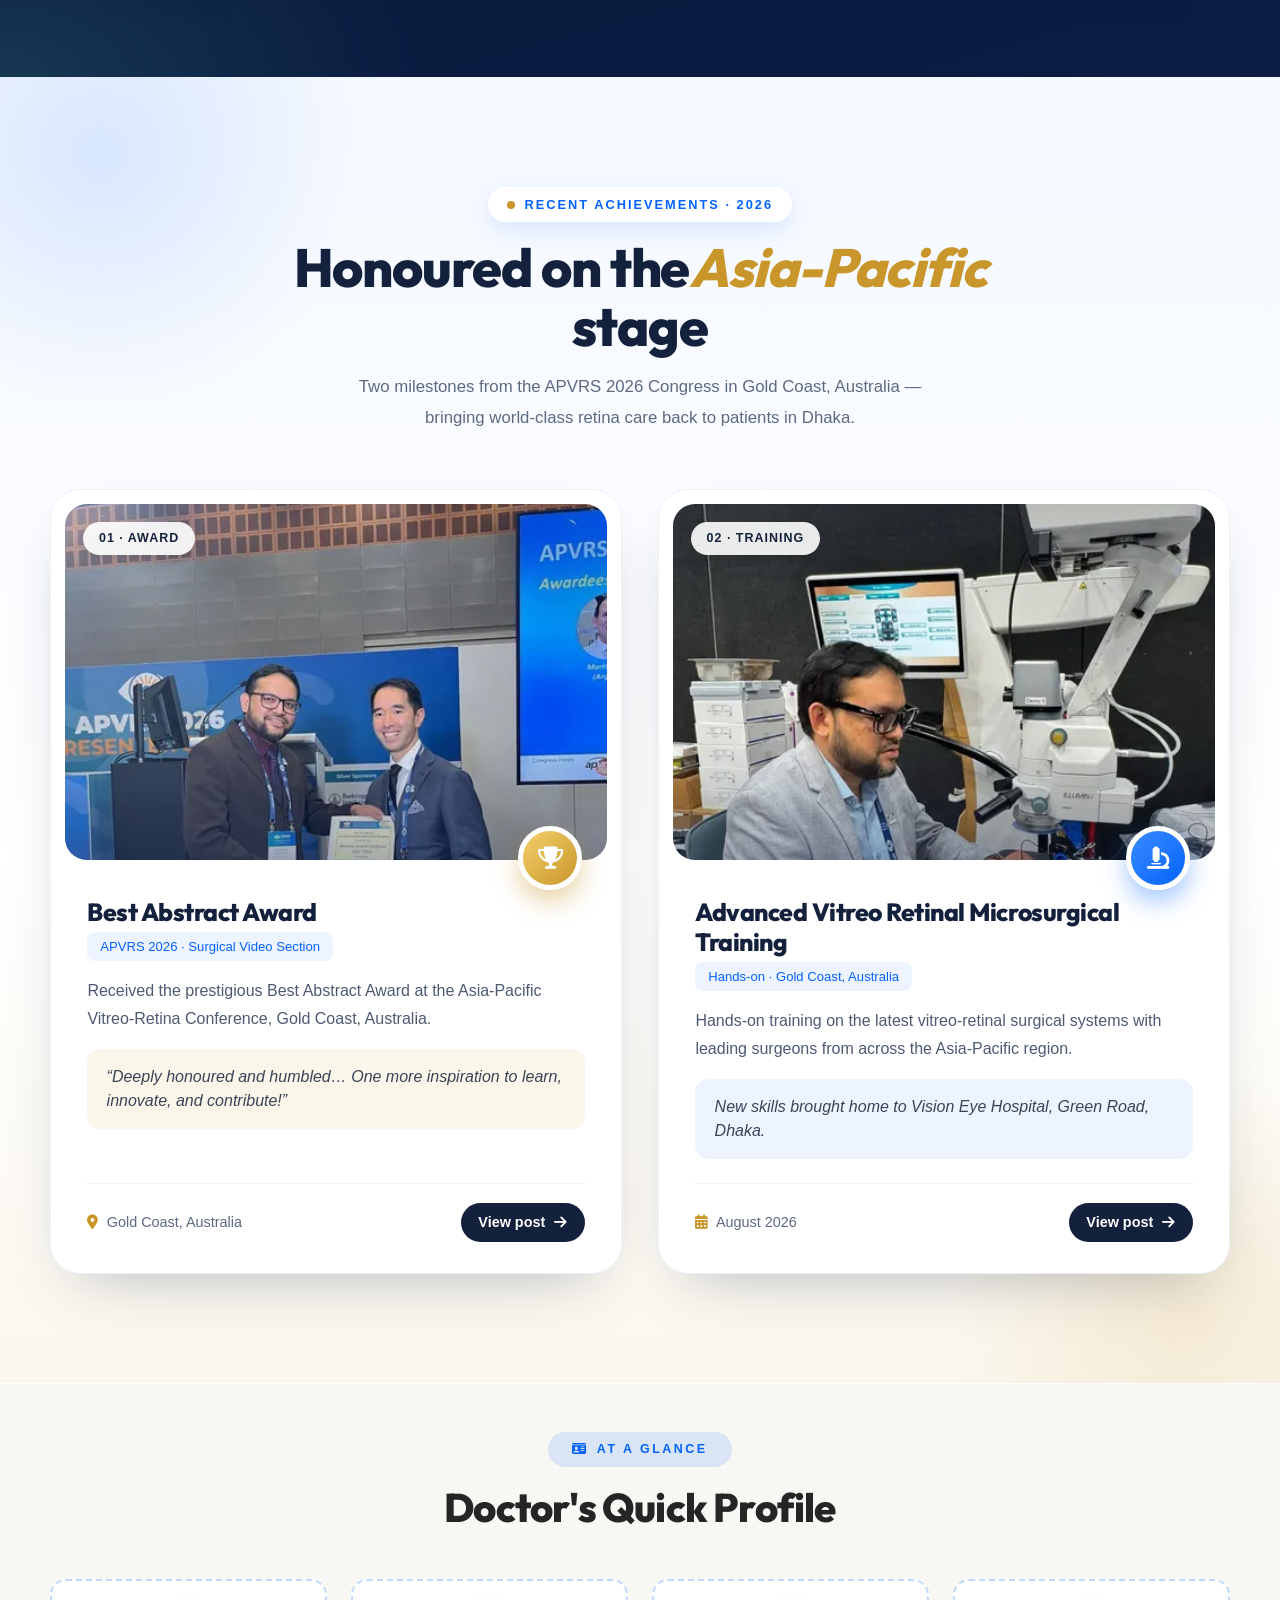
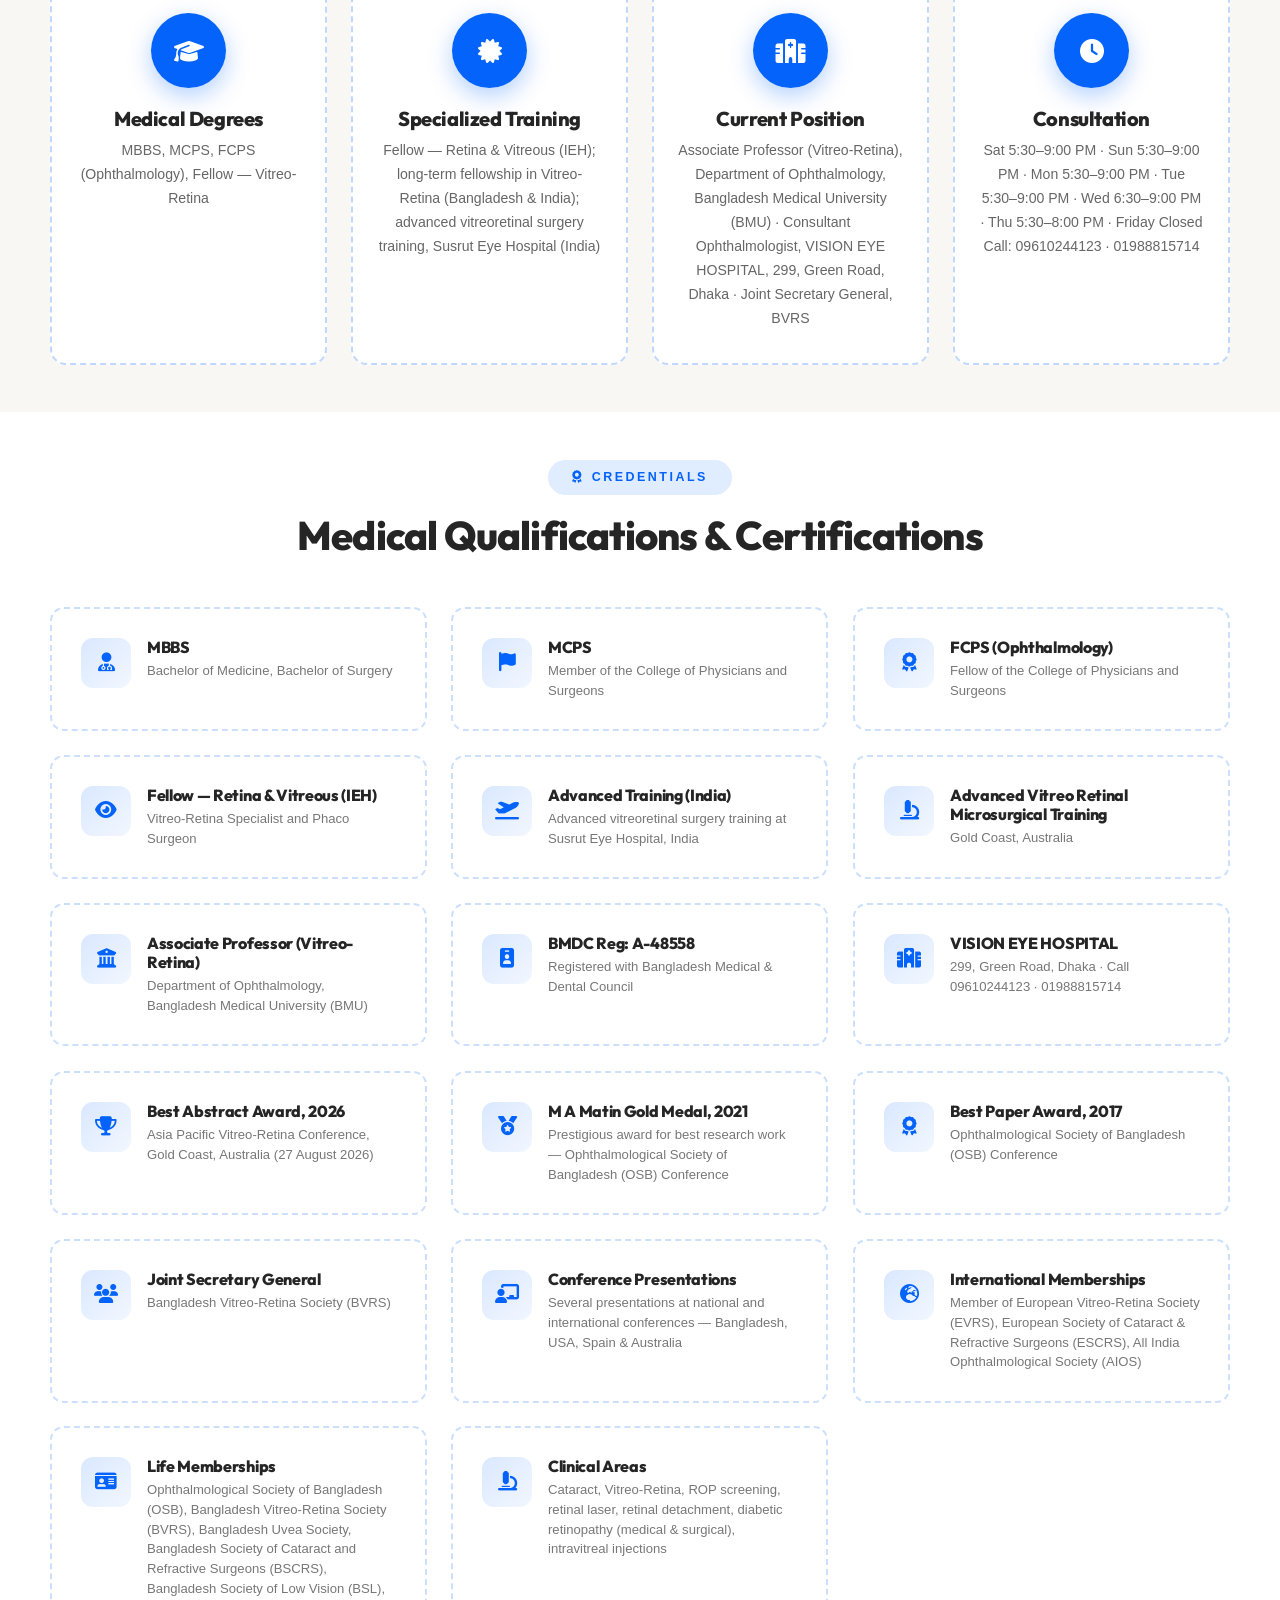
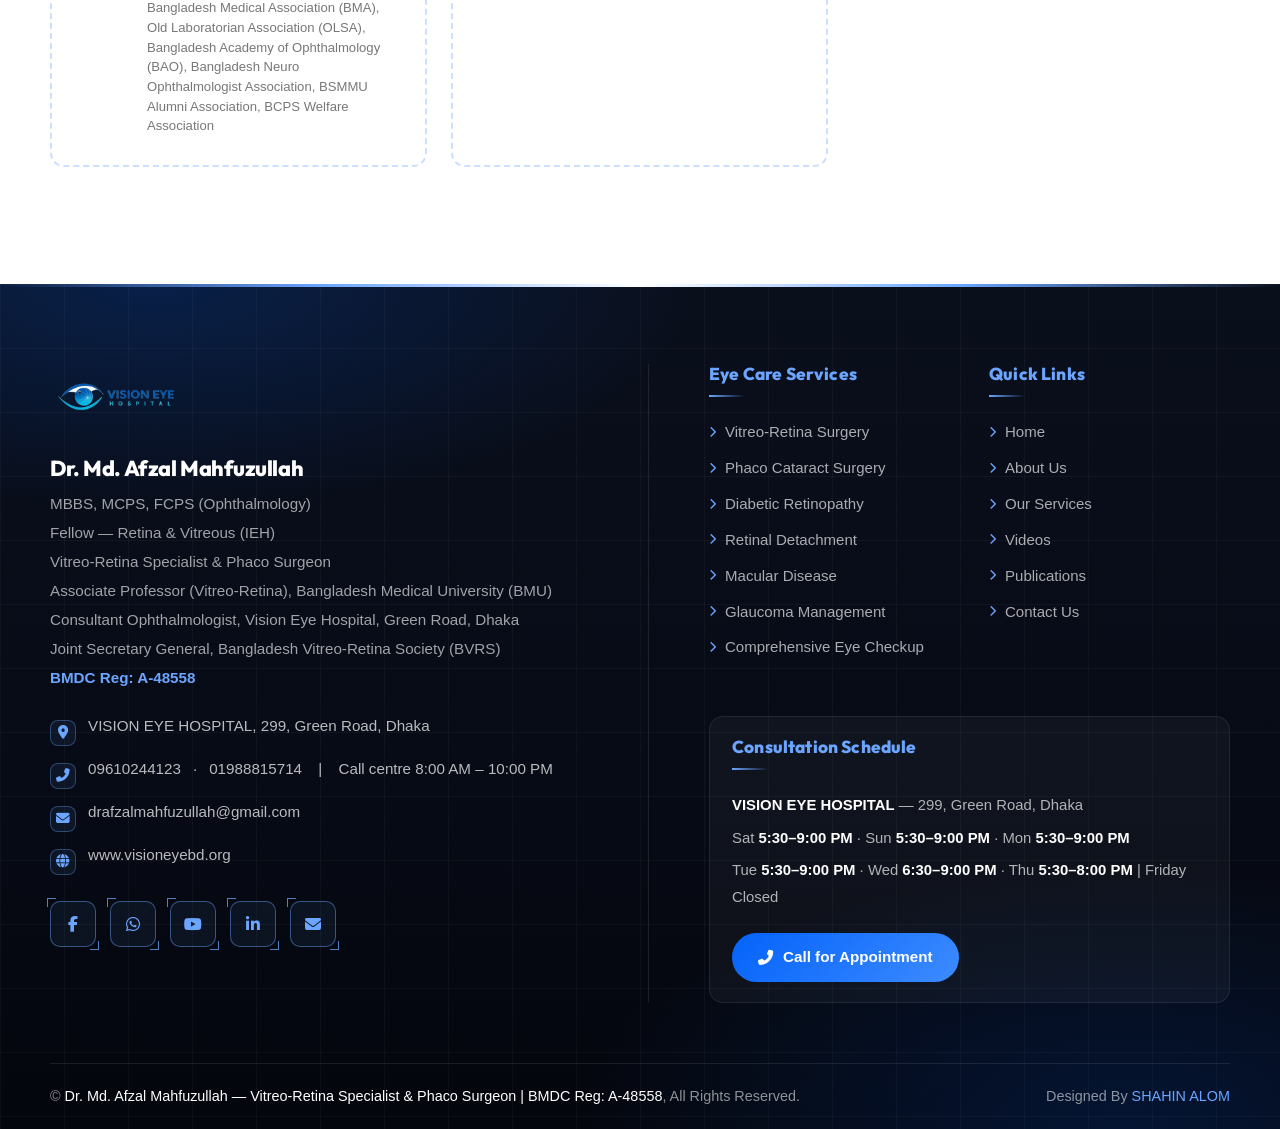
==== commit 59f0fbae: "Add YouTube handle and LinkedIn profile links across the site" ====
--- a/public/site/html/about.html
+++ b/public/site/html/about.html
@@ -453,7 +453,8 @@
 <div class="vfooter__socials">
 <a aria-label="Facebook" class="vfooter__soc" href="https://www.facebook.com/dr.mdafzalmahfuzullah" target="_blank"><i class="fab fa-facebook-f"></i></a>
 <a aria-label="WhatsApp" class="vfooter__soc" href="https://wa.me/8801988815714" target="_blank"><i class="fab fa-whatsapp"></i></a>
-<a aria-label="YouTube" class="vfooter__soc" href="https://www.youtube.com/channel/UCqeKIQYNpHyOVtgE7j-rPLQ" target="_blank"><i class="fab fa-youtube"></i></a>
+<a aria-label="YouTube" class="vfooter__soc" href="https://www.youtube.com/@afzalmahfuzullah1002" target="_blank" rel="noopener"><i class="fab fa-youtube"></i></a>
+<a aria-label="LinkedIn" class="vfooter__soc" href="https://www.linkedin.com/in/dr-md-afzal-mahfuzullah-0a696382" target="_blank" rel="noopener"><i class="fab fa-linkedin-in"></i></a>
 <a aria-label="Email" class="vfooter__soc" href="mailto:drafzalmahfuzullah@gmail.com"><i class="fas fa-envelope"></i></a>
 </div>
 </div>
--- a/public/site/css/html.css
+++ b/public/site/css/html.css
@@ -2314,6 +2314,8 @@
 .infobox__ico{display:inline-flex;align-items:center;justify-content:center;width:48px;height:48px;border-radius:14px;margin-bottom:14px;background:linear-gradient(135deg,#0463FA,#3D8BFF);color:#fff;font-size:1.05rem}
 .infobox__ico--wa{background:linear-gradient(135deg,#128C7E,#25D366)}
 .infobox__ico--fb{background:linear-gradient(135deg,#1877F2,#4a9bff)}
+.infobox__ico--yt{background:linear-gradient(135deg,#c4302b,#ff4b3e)}
+.infobox__ico--li{background:linear-gradient(135deg,#0a66c2,#3f9ae0)}
 .infobox strong{display:block;color:#0463FA;font-size:1rem;margin-bottom:4px}
 .infobox span:not(.infobox__ico){display:block;color:#5a6472;font-size:.9rem;font-weight:600;word-break:break-word}
 
